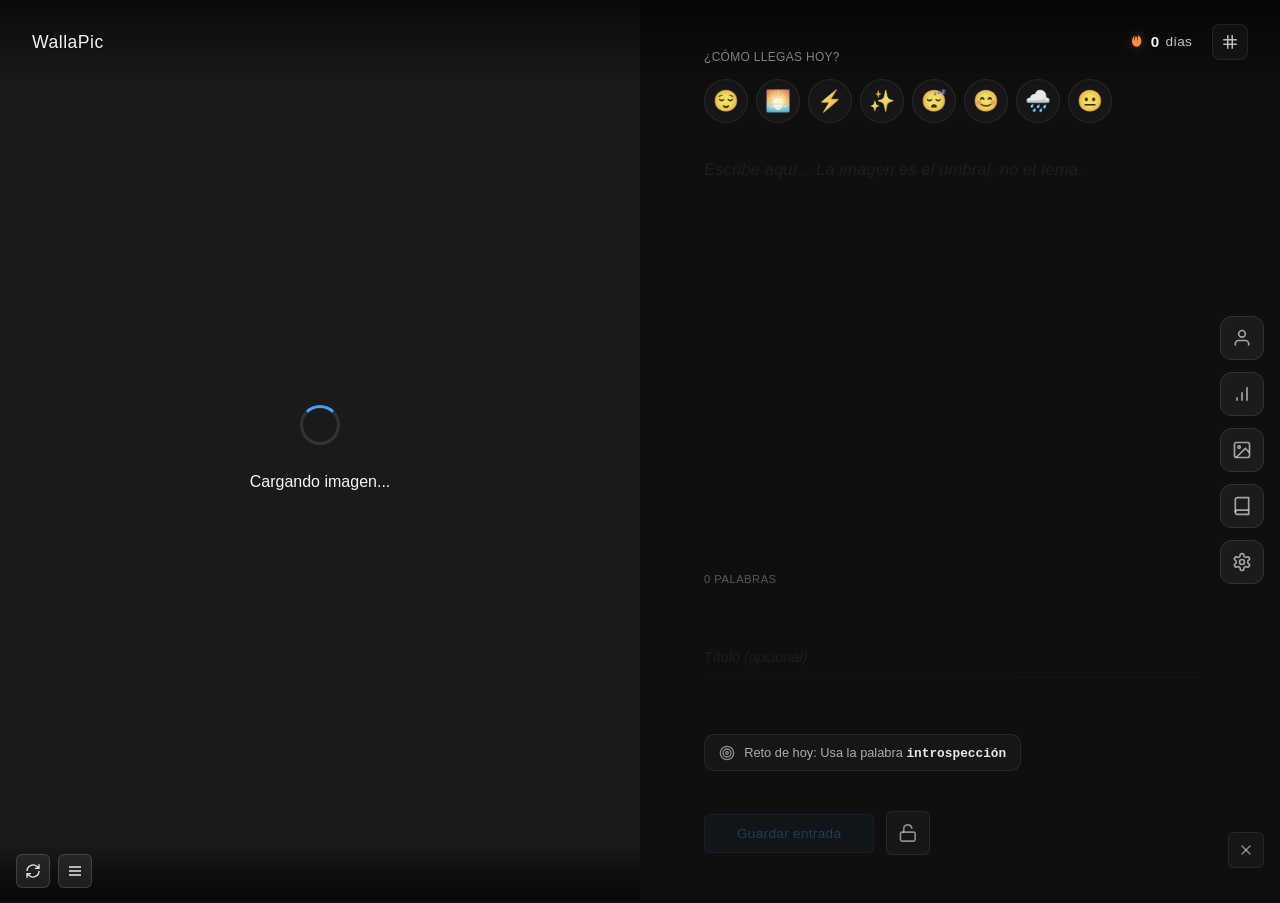
==== index.html @ a039eab6 "Initial commit: WallaPic - Journaling app with daily word challenges" ====
<!DOCTYPE html>
<html lang="es">
<head>
    <meta charset="UTF-8">
    <meta name="viewport" content="width=device-width, initial-scale=1.0">
    <title>WallaPic - Escribe a través de la imagen</title>
    <link rel="stylesheet" href="styles.css">
</head>
<body>
    <div id="app">
        <!-- Header con logo y controles -->
        <header class="header">
            <h1 class="logo">WallaPic</h1>
            <div class="header-controls">
                <div id="streakDisplay" class="streak-display" title="Racha de días consecutivos">
                    <svg class="streak-icon" width="16" height="16" viewBox="0 0 24 24" fill="currentColor" stroke="none">
                        <path d="M13.5 2C13.5 2 15 4.5 15 7C15 8.5 14 9.5 13 10C13.5 9.5 14 8.5 14 7.5C14 6 13 4.5 12 3C11 4.5 10 6 10 7.5C10 8.5 10.5 9.5 11 10C10 9.5 9 8.5 9 7C9 4.5 10.5 2 10.5 2C8 4 6 7 6 11C6 15.5 9 19 13 19C17 19 20 15.5 20 11C20 7 18 4 15.5 2C15.5 2 15 3 15 4.5C15 6 14.5 7 13.5 7.5C14 7 14.5 6 14.5 4.5C14.5 3 13.5 2 13.5 2Z"/>
                    </svg>
                    <span id="streakCount" class="streak-count">0</span>
                    <span class="streak-label">días</span>
                </div>
                <button id="historyBtn" class="btn-secondary" title="Ver historial">
                    <svg width="20" height="20" viewBox="0 0 24 24" fill="none" stroke="currentColor" stroke-width="2">
                        <path d="M3 9h18M3 15h18M9 3v18M15 3v18"/>
                    </svg>
                </button>
            </div>
        </header>

        <!-- Contenedor principal -->
        <main class="main-container">
            <!-- Sección de imagen -->
            <section class="image-section" id="imageSection">
                <div class="image-container">
                    <div class="image-wrapper">
                        <img id="mainImage" src="" alt="Imagen del día" class="main-image">
                        <button id="pinBtn" class="pin-btn" title="Marcar imagen">
                            <svg width="18" height="18" viewBox="0 0 24 24" fill="none" stroke="currentColor" stroke-width="2" stroke-linecap="round" stroke-linejoin="round">
                                <path d="M12 17v5"></path>
                                <path d="M9 10.76a2 2 0 0 1-1.11 1.79l-1.78.9A2 2 0 0 0 5 15.24V16a1 1 0 0 0 1 1h12a1 1 0 0 0 1-1v-.76a2 2 0 0 0-1.11-1.79l-1.78-.9A2 2 0 0 1 15 10.76V7a1 1 0 0 1 1-1 2 2 0 0 0 0-4H8a2 2 0 0 0 0 4 1 1 0 0 1 1 1z"></path>
                            </svg>
                        </button>
                        <button id="downloadBtn" class="download-btn" title="Descargar imagen">
                            <svg width="16" height="16" viewBox="0 0 24 24" fill="none" stroke="currentColor" stroke-width="2">
                                <path d="M21 15v4a2 2 0 0 1-2 2H5a2 2 0 0 1-2-2v-4"></path>
                                <polyline points="7 10 12 15 17 10"></polyline>
                                <line x1="12" y1="15" x2="12" y2="3"></line>
                            </svg>
                        </button>
                    </div>
                    
                    <div class="image-loader" id="imageLoader">
                        <div class="spinner"></div>
                        <p>Cargando imagen...</p>
                    </div>
                    
                    <!-- Cinta de imágenes marcadas -->
                    <div class="pinned-ribbon" id="pinnedRibbon"></div>
                    
                    <div class="image-credit" id="imageCredit">
                        <div class="image-controls">
                            <button id="changeImageBtn" class="change-image-btn" title="Cambiar imagen">
                                <svg width="16" height="16" viewBox="0 0 24 24" fill="none" stroke="currentColor" stroke-width="2">
                                    <path d="M21 2v6h-6M3 12a9 9 0 0 1 15-6.7L21 8M3 22v-6h6M21 12a9 9 0 0 1-15 6.7L3 16"/>
                                </svg>
                            </button>
                            <button id="categoryBtn" class="category-btn" title="Categorías">
                                <svg width="16" height="16" viewBox="0 0 24 24" fill="none" stroke="currentColor" stroke-width="2">
                                    <path d="M3 12h18M3 6h18M3 18h18"/>
                                </svg>
                            </button>
                        </div>
                        <div class="image-credit-text"></div>
                    </div>
                </div>
            </section>

            <!-- Sección de escritura -->
            <section class="writing-section">
                <!-- Panel lateral derecho -->
                <aside class="sidebar-right">
                    <button class="sidebar-btn" id="profileBtn" title="Perfil">
                        <svg width="20" height="20" viewBox="0 0 24 24" fill="none" stroke="currentColor" stroke-width="2">
                            <path d="M20 21v-2a4 4 0 0 0-4-4H8a4 4 0 0 0-4 4v2"></path>
                            <circle cx="12" cy="7" r="4"></circle>
                        </svg>
                    </button>
                    <button class="sidebar-btn" id="statsBtn" title="Estadísticas">
                        <svg width="20" height="20" viewBox="0 0 24 24" fill="none" stroke="currentColor" stroke-width="2">
                            <line x1="12" y1="20" x2="12" y2="10"></line>
                            <line x1="18" y1="20" x2="18" y2="4"></line>
                            <line x1="6" y1="20" x2="6" y2="16"></line>
                        </svg>
                    </button>
                    <button class="sidebar-btn" id="imageBankBtn" title="Mi banco de imágenes">
                        <svg width="20" height="20" viewBox="0 0 24 24" fill="none" stroke="currentColor" stroke-width="2">
                            <rect x="3" y="3" width="18" height="18" rx="2" ry="2"></rect>
                            <circle cx="8.5" cy="8.5" r="1.5"></circle>
                            <polyline points="21 15 16 10 5 21"></polyline>
                        </svg>
                    </button>
                    <button class="sidebar-btn" id="dictionaryBtn" title="Diccionario">
                        <svg width="20" height="20" viewBox="0 0 24 24" fill="none" stroke="currentColor" stroke-width="2">
                            <path d="M4 19.5A2.5 2.5 0 0 1 6.5 17H20"></path>
                            <path d="M6.5 2H20v20H6.5A2.5 2.5 0 0 1 4 19.5v-15A2.5 2.5 0 0 1 6.5 2z"></path>
                        </svg>
                    </button>
                    <button class="sidebar-btn" id="settingsBtn" title="Configuración">
                        <svg width="20" height="20" viewBox="0 0 24 24" fill="none" stroke="currentColor" stroke-width="2" stroke-linecap="round" stroke-linejoin="round">
                            <path d="M12.22 2h-.44a2 2 0 0 0-2 2v.18a2 2 0 0 1-1 1.73l-.43.25a2 2 0 0 1-2 0l-.15-.08a2 2 0 0 0-2.73.73l-.22.38a2 2 0 0 0 .73 2.73l.15.1a2 2 0 0 1 1 1.72v.51a2 2 0 0 1-1 1.74l-.15.09a2 2 0 0 0-.73 2.73l.22.38a2 2 0 0 0 2.73.73l.15-.08a2 2 0 0 1 2 0l.43.25a2 2 0 0 1 1 1.73V20a2 2 0 0 0 2 2h.44a2 2 0 0 0 2-2v-.18a2 2 0 0 1 1-1.73l.43-.25a2 2 0 0 1 2 0l.15.08a2 2 0 0 0 2.73-.73l.22-.39a2 2 0 0 0-.73-2.73l-.15-.08a2 2 0 0 1-1-1.74v-.5a2 2 0 0 1 1-1.74l.15-.09a2 2 0 0 0 .73-2.73l-.22-.38a2 2 0 0 0-2.73-.73l-.15.08a2 2 0 0 1-2 0l-.43-.25a2 2 0 0 1-1-1.73V4a2 2 0 0 0-2-2z"></path>
                            <circle cx="12" cy="12" r="3"></circle>
                        </svg>
                    </button>
                </aside>

                <!-- Selector de mood -->
                <div class="mood-selector" id="moodSelector">
                    <p class="mood-label">¿Cómo llegas hoy?</p>
                    <div class="mood-options">
                        <button class="mood-btn" data-mood="tranquilo" title="Tranquilo">
                            <span class="mood-icon">😌</span>
                        </button>
                        <button class="mood-btn" data-mood="nostalgico" title="Nostálgico">
                            <span class="mood-icon">🌅</span>
                        </button>
                        <button class="mood-btn" data-mood="inquieto" title="Inquieto">
                            <span class="mood-icon">⚡</span>
                        </button>
                        <button class="mood-btn" data-mood="inspirado" title="Inspirado">
                            <span class="mood-icon">✨</span>
                        </button>
                        <button class="mood-btn" data-mood="cansado" title="Cansado">
                            <span class="mood-icon">😴</span>
                        </button>
                        <button class="mood-btn" data-mood="alegre" title="Alegre">
                            <span class="mood-icon">😊</span>
                        </button>
                        <button class="mood-btn" data-mood="melancolico" title="Melancólico">
                            <span class="mood-icon">🌧️</span>
                        </button>
                        <button class="mood-btn" data-mood="neutro" title="Neutro">
                            <span class="mood-icon">😐</span>
                        </button>
                    </div>
                </div>

                <!-- Área de texto -->
                <div class="text-area-container">
                    <textarea 
                        id="writingArea" 
                        class="writing-area" 
                        placeholder="Escribe aquí... La imagen es el umbral, no el tema."
                        disabled
                    ></textarea>
                    <div class="writing-stats">
                        <span id="wordCount">0 palabras</span>
                    </div>
                </div>

                <!-- Campo de título -->
                <div class="title-container">
                    <input 
                        type="text" 
                        id="titleInput" 
                        class="title-input" 
                        placeholder="Título (opcional)"
                        disabled
                    />
                </div>

                <!-- Reto del día -->
                <div class="word-challenge-container">
                    <button class="word-challenge" id="wordChallenge">
                        <svg class="challenge-icon" width="20" height="20" viewBox="0 0 24 24" fill="none" stroke="currentColor" stroke-width="2">
                            <circle cx="12" cy="12" r="10"></circle>
                            <circle cx="12" cy="12" r="6"></circle>
                            <circle cx="12" cy="12" r="2"></circle>
                        </svg>
                        <span class="challenge-text">
                            Reto de hoy: Usa la palabra <span id="wordText" class="challenge-word">---</span>
                        </span>
                    </button>
                </div>

                <!-- Botones de acción -->
                <div class="action-buttons">
                    <div class="action-buttons-left">
                        <button id="saveBtn" class="btn-primary" disabled>
                            Guardar entrada
                        </button>
                        <button id="autoSaveBtn" class="btn-autosave" title="Bloquear borrador">
                            <svg id="lockIcon" width="20" height="20" viewBox="0 0 24 24" fill="none" stroke="currentColor" stroke-width="2" stroke-linecap="round" stroke-linejoin="round">
                                <rect x="3" y="11" width="18" height="11" rx="2" ry="2"></rect>
                                <path d="M7 11V7a5 5 0 0 1 9.9-1"></path>
                            </svg>
                        </button>
                    </div>
                </div>
            </section>
        </main>

        <!-- Botón de limpiar (posicionado junto a sidebar) -->
        <button id="clearBtn" class="btn-clear" title="Limpiar y empezar de cero">
            <svg width="20" height="20" viewBox="0 0 24 24" fill="none" stroke="currentColor" stroke-width="2" stroke-linecap="round" stroke-linejoin="round">
                <line x1="18" y1="6" x2="6" y2="18"></line>
                <line x1="6" y1="6" x2="18" y2="18"></line>
            </svg>
        </button>

        <!-- Modal de historial -->
        <div id="historyModal" class="modal">
            <div class="modal-content">
                <div class="modal-header">
                    <h2>Tu archivo personal</h2>
                    <button id="closeHistoryBtn" class="btn-close">&times;</button>
                </div>
                <div class="modal-body" id="historyList">
                    <!-- El contenido se genera dinámicamente -->
                </div>
            </div>
        </div>

        <!-- Modal de entrada guardada -->
        <div id="entryModal" class="modal">
            <div class="modal-content">
                <div class="modal-header">
                    <button id="closeEntryBtn" class="btn-close">&times;</button>
                </div>
                <div class="modal-body" id="entryDetails">
                    <!-- El contenido se genera dinámicamente -->
                </div>
            </div>
        </div>

        <!-- Modal de categorías -->
        <div id="categoryModal" class="modal">
            <div class="modal-content category-modal">
                <div class="modal-header">
                    <h2>Categorías</h2>
                    <button id="closeCategoryBtn" class="btn-close">&times;</button>
                </div>
                <div class="modal-body">
                    <div class="category-grid" id="categoryGrid">
                        <!-- Se genera dinámicamente -->
                    </div>
                </div>
            </div>
        </div>

        <!-- Modal de definición de palabra -->
        <div id="wordModal" class="modal">
            <div class="modal-content word-modal">
                <div class="modal-header">
                    <h2 id="wordModalTitle">Palabra</h2>
                    <button id="closeWordBtn" class="btn-close">&times;</button>
                </div>
                <div class="modal-body" id="wordModalBody">
                    <!-- Se genera dinámicamente -->
                </div>
            </div>
        </div>

        <!-- Modal de diccionario (palabras aprendidas) -->
        <div id="dictionaryModal" class="modal">
            <div class="modal-content dictionary-modal">
                <div class="modal-header">
                    <h2>Mi Diccionario</h2>
                    <button id="closeDictionaryBtn" class="btn-close">&times;</button>
                </div>
                <div class="modal-body">
                    <div id="dictionaryContent">
                        <!-- Se genera dinámicamente -->
                    </div>
                </div>
            </div>
        </div>
    </div>

    <!-- Confetti canvas -->
    <canvas id="confettiCanvas" style="position: fixed; top: 0; left: 0; width: 100%; height: 100%; pointer-events: none; z-index: 9999;"></canvas>

    <script src="dictionary.js"></script>
    <script src="app.js"></script>
</body>
</html>
---- styles.css ----
/* Reset y variables */
* {
    margin: 0;
    padding: 0;
    box-sizing: border-box;
}

:root {
    /* Colores principales */
    --bg-primary: #0f0f0f;
    --bg-secondary: #1a1a1a;
    --bg-tertiary: #252525;
    --text-primary: #f5f5f5;
    --text-secondary: #a0a0a0;
    --accent: #4a9eff;
    --accent-hover: #6bb0ff;
    --border: #333;
    
    /* Moods */
    --mood-tranquilo: #6ed3cf;
    --mood-nostalgico: #f4a261;
    --mood-inquieto: #e63946;
    --mood-inspirado: #ffd23f;
    --mood-cansado: #9381ff;
    --mood-alegre: #06ffa5;
    --mood-melancolico: #4a90e2;
    --mood-neutro: #888;
    
    /* Espaciado */
    --spacing-xs: 0.5rem;
    --spacing-sm: 1rem;
    --spacing-md: 1.5rem;
    --spacing-lg: 2rem;
    --spacing-xl: 3rem;
    
    /* Tipografía */
    --font-main: -apple-system, BlinkMacSystemFont, 'Segoe UI', Roboto, Oxygen, Ubuntu, Cantarell, sans-serif;
    --font-mono: 'Courier New', monospace;
}

body {
    font-family: var(--font-main);
    background-color: var(--bg-primary);
    color: var(--text-primary);
    line-height: 1.6;
    overflow-x: hidden;
}

/* Header */
.header {
    position: absolute;
    top: 0;
    left: 0;
    right: 0;
    display: flex;
    justify-content: space-between;
    align-items: center;
    padding: 1.5rem 2rem;
    background: linear-gradient(to bottom, rgba(0,0,0,0.6), transparent);
    z-index: 100;
    pointer-events: none;
}

.header * {
    pointer-events: auto;
}

.logo {
    font-size: 1.1rem;
    font-weight: 500;
    letter-spacing: 0.5px;
    color: rgba(255,255,255,0.95);
    text-shadow: 0 1px 3px rgba(0,0,0,0.3);
}

.header-controls {
    display: flex;
    gap: 1.25rem;
    align-items: center;
}

/* Display de racha */
.streak-display {
    display: flex;
    align-items: center;
    gap: 0.4rem;
    padding: 0;
    background: transparent;
    border: none;
    cursor: pointer;
    transition: all 0.2s cubic-bezier(0.4, 0, 0.2, 1);
}

.streak-display:hover {
    transform: translateY(-1px);
    opacity: 0.8;
}

.streak-icon {
    width: 16px;
    height: 16px;
    color: #ff8c42;
    filter: drop-shadow(0 0 4px rgba(255, 140, 66, 0.3));
    flex-shrink: 0;
}

.streak-count {
    font-size: 0.95rem;
    font-weight: 600;
    color: rgba(255, 255, 255, 0.95);
    letter-spacing: 0px;
    line-height: 1;
}

.streak-label {
    font-size: 0.85rem;
    font-weight: 400;
    color: rgba(255, 255, 255, 0.75);
    letter-spacing: 0.2px;
}

.streak-display.milestone {
    animation: streakPulse 0.6s ease-out;
}

@keyframes streakPulse {
    0%, 100% {
        transform: scale(1);
    }
    50% {
        transform: scale(1.1);
    }
}

/* Contenedor principal */
.main-container {
    display: flex;
    height: 100vh;
    overflow: hidden;
}

/* Sección de imagen */
.image-section {
    position: fixed;
    top: 0;
    left: 0;
    width: 50vw;
    height: 100vh;
    background-color: var(--bg-secondary);
    display: flex;
    align-items: center;
    justify-content: center;
    overflow: hidden;
    z-index: 1;
}

.image-container {
    position: relative;
    width: 100%;
    height: 100%;
    padding: 2rem;
    display: flex;
    align-items: center;
    justify-content: center;
}

.main-image {
    max-width: 100%;
    max-height: 100%;
    object-fit: contain;
    display: block;
    border-radius: 8px;
    box-shadow: 
        0 10px 40px rgba(0,0,0,0.4),
        0 2px 8px rgba(0,0,0,0.2);
    transition: transform 0.3s ease;
    position: relative;
}

.image-wrapper {
    position: relative;
    display: inline-block;
    max-width: 100%;
    max-height: 100%;
}

.image-loader {
    position: absolute;
    top: 0;
    left: 0;
    width: 100%;
    height: 100%;
    display: flex;
    flex-direction: column;
    align-items: center;
    justify-content: center;
    background-color: var(--bg-secondary);
    gap: var(--spacing-md);
}

.image-loader.hidden {
    display: none;
}

.spinner {
    width: 40px;
    height: 40px;
    border: 3px solid var(--border);
    border-top-color: var(--accent);
    border-radius: 50%;
    animation: spin 1s linear infinite;
}

@keyframes spin {
    to { transform: rotate(360deg); }
}

.image-credit {
    position: absolute;
    bottom: 0;
    left: 0;
    right: 0;
    padding: 0.75rem 1rem;
    background: linear-gradient(to top, rgba(0,0,0,0.75) 0%, rgba(0,0,0,0.4) 50%, transparent 100%);
    font-size: 0.65rem;
    color: rgba(255,255,255,0.5);
    display: flex;
    justify-content: space-between;
    align-items: center;
    gap: 1rem;
}

.image-controls {
    display: flex;
    gap: 0.5rem;
    align-items: center;
}

.image-credit-text {
    flex: 1;
    text-align: center;
    line-height: 1.4;
}

.image-credit a {
    color: rgba(255,255,255,0.7);
    text-decoration: none;
}

.image-credit a:hover {
    color: rgba(255,255,255,0.9);
    text-decoration: underline;
}

.change-image-btn,
.category-btn {
    background-color: rgba(255,255,255,0.08);
    border: 1px solid rgba(255,255,255,0.15);
    border-radius: 6px;
    padding: 0.5rem;
    width: 34px;
    height: 34px;
    color: rgba(255,255,255,0.9);
    cursor: pointer;
    transition: all 0.2s;
    backdrop-filter: blur(10px);
    display: flex;
    align-items: center;
    justify-content: center;
}

.change-image-btn:hover,
.category-btn:hover {
    background-color: rgba(255,255,255,0.15);
    border-color: rgba(255,255,255,0.3);
    transform: translateY(-1px);
}

.change-image-btn svg,
.category-btn svg {
    width: 16px;
    height: 16px;
}

/* Botón de descarga en la imagen */
.download-btn {
    position: absolute;
    bottom: 0.75rem;
    right: 0.75rem;
    background: rgba(0,0,0,0.5);
    backdrop-filter: blur(10px);
    border: 1px solid rgba(255,255,255,0.2);
    border-radius: 6px;
    padding: 0.4rem;
    color: rgba(255,255,255,0.9);
    cursor: pointer;
    transition: all 0.2s;
    display: flex;
    align-items: center;
    justify-content: center;
    z-index: 20;
}

.download-btn:hover {
    background: rgba(0,0,0,0.7);
    border-color: rgba(255,255,255,0.4);
    transform: scale(1.05);
}

.download-btn svg {
    width: 16px;
    height: 16px;
}

/* Botón de pin en la imagen */
.pin-btn {
    position: absolute;
    top: 1rem;
    right: 1rem;
    background: white;
    border: none;
    border-radius: 50%;
    width: 40px;
    height: 40px;
    color: #111;
    cursor: pointer;
    transition: all 0.2s cubic-bezier(0.4, 0, 0.2, 1);
    display: flex;
    align-items: center;
    justify-content: center;
    z-index: 20;
    opacity: 0;
    box-shadow: 0 2px 8px rgba(0,0,0,0.15);
}

.image-wrapper:hover .pin-btn {
    opacity: 1;
}

.pin-btn:hover {
    transform: scale(1.05);
    box-shadow: 0 4px 12px rgba(0,0,0,0.2);
}

.pin-btn.pinned {
    opacity: 1;
    background: #e60023;
    color: white;
}

.pin-btn svg {
    width: 18px;
    height: 18px;
    transition: all 0.2s;
}

.pin-btn.pinned svg {
    fill: white;
}

/* Botón de descarga en la imagen */
.download-btn {
    position: absolute;
    bottom: 1rem;
    right: 1rem;
    background: white !important;
    border: none;
    border-radius: 50%;
    width: 40px;
    height: 40px;
    color: #111;
    cursor: pointer;
    transition: opacity 0.2s cubic-bezier(0.4, 0, 0.2, 1);
    display: flex;
    align-items: center;
    justify-content: center;
    z-index: 20;
    opacity: 0;
    box-shadow: 0 2px 8px rgba(0,0,0,0.15);
}

.image-wrapper:hover .download-btn {
    opacity: 1;
}

.download-btn:active {
    transform: scale(0.95);
}

.download-btn svg {
    width: 16px;
    height: 16px;
    stroke: #111 !important;
}

.download-btn:hover svg {
    stroke: #111 !important;
}

/* Cinta de imágenes marcadas */
.pinned-ribbon {
    position: absolute;
    bottom: 5rem;
    left: 2rem;
    display: flex;
    gap: 0.6rem;
    z-index: 10;
    max-width: calc(100% - 2rem);
}

.pinned-ribbon:empty {
    display: none;
}

.pinned-thumbnail {
    position: relative;
    width: 80px;
    height: 55px;
    flex-shrink: 0;
    border-radius: 6px;
    overflow: hidden;
    cursor: pointer;
    border: 2px solid rgba(255,255,255,0.5);
    transition: all 0.2s cubic-bezier(0.4, 0, 0.2, 1);
    background-color: rgba(0,0,0,0.3);
    box-shadow: 0 4px 12px rgba(0,0,0,0.3);
}

.pinned-thumbnail:hover {
    border-color: rgba(255,255,255,0.8);
    transform: translateY(-4px);
    box-shadow: 0 6px 16px rgba(0,0,0,0.4);
}

.pinned-thumbnail.active {
    border-color: #ffd700;
    box-shadow: 0 4px 16px rgba(255,215,0,0.4);
}

.pinned-thumbnail img {
    width: 100%;
    height: 100%;
    object-fit: cover;
}

.pinned-thumbnail-remove {
    position: absolute;
    top: 3px;
    right: 3px;
    background-color: rgba(0,0,0,0.7);
    backdrop-filter: blur(10px);
    border: none;
    border-radius: 50%;
    width: 18px;
    height: 18px;
    display: flex;
    align-items: center;
    justify-content: center;
    cursor: pointer;
    font-size: 0.75rem;
    font-weight: 300;
    color: white;
    transition: all 0.2s cubic-bezier(0.4, 0, 0.2, 1);
    line-height: 1;
    opacity: 0;
}

.pinned-thumbnail:hover .pinned-thumbnail-remove {
    opacity: 1;
}

.pinned-thumbnail-remove:hover {
    background-color: #e60023;
    transform: scale(1.1);
}

/* Sección de escritura */
.writing-section {
    position: absolute;
    left: 50vw;
    width: 50vw;
    padding: 3rem 5rem 3rem 4rem;
    overflow-y: auto;
    display: flex;
    flex-direction: column;
    gap: 2rem;
    min-height: 100vh;
    background-color: var(--bg-primary);
    z-index: 2;
}

/* Sidebar derecho */
.sidebar-right {
    position: fixed;
    right: 1rem;
    top: 50%;
    transform: translateY(-50%);
    display: flex;
    flex-direction: column;
    gap: 0.75rem;
    z-index: 200;
}

.sidebar-btn {
    background-color: rgba(255,255,255,0.05);
    border: 1px solid rgba(255,255,255,0.1);
    border-radius: 12px;
    width: 44px;
    height: 44px;
    display: flex;
    align-items: center;
    justify-content: center;
    cursor: pointer;
    transition: all 0.2s cubic-bezier(0.4, 0, 0.2, 1);
    color: rgba(255,255,255,0.6);
}

.sidebar-btn:hover {
    background-color: rgba(255,255,255,0.1);
    border-color: rgba(255,255,255,0.2);
    color: rgba(255,255,255,0.9);
    transform: translateX(-4px);
}

.sidebar-btn.active {
    background-color: var(--accent);
    border-color: var(--accent);
    color: white;
}

.sidebar-btn svg {
    width: 20px;
    height: 20px;
}

/* Selector de mood */
.mood-selector {
    background-color: transparent;
    border: none;
    padding: 0;
}

.mood-label {
    font-size: 0.75rem;
    color: var(--text-secondary);
    margin-bottom: 0.75rem;
    font-weight: 400;
    letter-spacing: 0.3px;
    text-transform: uppercase;
}

.mood-options {
    display: flex;
    gap: 0.5rem;
    flex-wrap: wrap;
}

.mood-btn {
    background-color: rgba(255,255,255,0.03);
    border: 1px solid rgba(255,255,255,0.08);
    border-radius: 50%;
    width: 44px;
    height: 44px;
    cursor: pointer;
    transition: all 0.2s cubic-bezier(0.4, 0, 0.2, 1);
    font-size: 1.3rem;
    display: flex;
    align-items: center;
    justify-content: center;
    position: relative;
}

.mood-btn::before {
    content: '';
    position: absolute;
    inset: -2px;
    border-radius: 50%;
    padding: 2px;
    background: linear-gradient(135deg, var(--accent), transparent);
    -webkit-mask: linear-gradient(#fff 0 0) content-box, linear-gradient(#fff 0 0);
    -webkit-mask-composite: xor;
    mask-composite: exclude;
    opacity: 0;
    transition: opacity 0.2s;
}

.mood-btn:hover {
    background-color: rgba(255,255,255,0.05);
    transform: scale(1.05);
    border-color: rgba(255,255,255,0.12);
}

.mood-btn.selected {
    background-color: rgba(74, 158, 255, 0.12);
    border-color: var(--accent);
    transform: scale(1.05);
}

.mood-btn.selected::before {
    opacity: 1;
}

.mood-icon {
    display: block;
    line-height: 1;
    filter: grayscale(0.3);
}

.mood-btn.selected .mood-icon {
    filter: grayscale(0);
}

/* Reto del día */
.word-challenge-container {
    margin-bottom: 0.5rem;
    margin-top: 0.75rem;
}

.word-challenge {
    display: inline-flex;
    align-items: center;
    gap: 0.6rem;
    padding: 0.6rem 0.85rem;
    background: rgba(255, 255, 255, 0.03);
    border: 1px solid rgba(255, 255, 255, 0.08);
    border-radius: 10px;
    cursor: pointer;
    transition: background 0.2s, border-color 0.2s;
}

.word-challenge.used {
    background: rgba(6, 255, 165, 0.08);
    border-color: rgba(6, 255, 165, 0.2);
}

.challenge-icon {
    width: 16px;
    height: 16px;
    color: rgba(255, 255, 255, 0.5);
    flex-shrink: 0;
}

.word-challenge.used .challenge-icon {
    color: #06ffa5;
}

.challenge-text {
    font-size: 0.8rem;
    color: rgba(255, 255, 255, 0.65);
    font-weight: 400;
    white-space: nowrap;
}

.challenge-word {
    font-weight: 600;
    color: rgba(255, 255, 255, 0.9);
    font-family: var(--font-mono);
}

.word-modal {
    max-width: 500px;
}

.word-modal .modal-body {
    padding: var(--spacing-lg);
}

.word-definition {
    margin-bottom: var(--spacing-md);
}

.word-definition h4 {
    font-size: 0.85rem;
    color: var(--text-secondary);
    text-transform: uppercase;
    letter-spacing: 0.5px;
    margin-bottom: 0.5rem;
    font-weight: 500;
}

.word-definition p {
    font-size: 1rem;
    color: var(--text-primary);
    line-height: 1.6;
}

/* Modal de diccionario */
.dictionary-modal {
    max-width: 700px;
}

#dictionaryContent {
    min-height: 200px;
}

.dictionary-empty {
    text-align: center;
    padding: var(--spacing-xl);
    color: var(--text-secondary);
}

.dictionary-empty p {
    margin-bottom: 1rem;
}

.dictionary-grid {
    display: grid;
    grid-template-columns: repeat(auto-fill, minmax(200px, 1fr));
    gap: 0.75rem;
}

.dictionary-word-card {
    background: rgba(255, 255, 255, 0.03);
    border: 1px solid rgba(255, 255, 255, 0.08);
    border-radius: 8px;
    padding: 1rem;
    cursor: pointer;
    transition: all 0.2s cubic-bezier(0.4, 0, 0.2, 1);
}

.dictionary-word-card:hover {
    background: rgba(255, 255, 255, 0.06);
    border-color: rgba(255, 255, 255, 0.15);
    transform: translateY(-2px);
}

.dictionary-word-title {
    font-size: 1.1rem;
    font-weight: 600;
    color: var(--text-primary);
    margin-bottom: 0.5rem;
    font-family: var(--font-mono);
}

.dictionary-word-date {
    font-size: 0.75rem;
    color: var(--text-secondary);
    text-transform: uppercase;
    letter-spacing: 0.3px;
}

.dictionary-word-preview {
    font-size: 0.85rem;
    color: rgba(255, 255, 255, 0.6);
    line-height: 1.4;
    margin-top: 0.5rem;
    display: -webkit-box;
    -webkit-line-clamp: 2;
    -webkit-box-orient: vertical;
    overflow: hidden;
}

/* Área de texto */
.text-area-container {
    flex: 1;
    display: flex;
    flex-direction: column;
    gap: 0.5rem;
    min-height: 400px;
}

.writing-area {
    flex: 1;
    width: 100%;
    min-height: 400px;
    padding: 0;
    background-color: transparent;
    border: none;
    color: var(--text-primary);
    font-size: 1.05rem;
    line-height: 1.75;
    resize: none;
    font-family: var(--font-main);
}

/* Scrollbar moderno y minimalista */
.writing-area::-webkit-scrollbar {
    width: 8px;
}

.writing-area::-webkit-scrollbar-track {
    background: transparent;
}

.writing-area::-webkit-scrollbar-thumb {
    background: rgba(255, 255, 255, 0.1);
    border-radius: 4px;
    transition: background 0.2s;
}

.writing-area::-webkit-scrollbar-thumb:hover {
    background: rgba(255, 255, 255, 0.2);
}

/* Firefox */
.writing-area {
    scrollbar-width: thin;
    scrollbar-color: rgba(255, 255, 255, 0.1) transparent;
}

.writing-area::placeholder {
    color: rgba(255,255,255,0.2);
    font-style: italic;
}

.writing-area:focus {
    outline: none;
}

.writing-area:disabled {
    opacity: 0.3;
    cursor: not-allowed;
}

.writing-stats {
    display: flex;
    justify-content: flex-start;
    font-size: 0.7rem;
    color: rgba(255,255,255,0.3);
    padding: 0.5rem 0;
    letter-spacing: 0.5px;
    text-transform: uppercase;
}

/* Campo de título */
.title-container {
    margin-bottom: 0.75rem;
    margin-top: 0.5rem;
}

.title-input {
    width: 100%;
    padding: 0.75rem 0;
    background-color: transparent;
    border: none;
    border-bottom: 1px solid rgba(255,255,255,0.08);
    color: var(--text-primary);
    font-size: 0.9rem;
    font-family: var(--font-main);
    transition: border-color 0.2s;
}

.title-input::placeholder {
    color: rgba(255,255,255,0.2);
    font-style: italic;
}

.title-input:focus {
    outline: none;
    border-bottom-color: rgba(255,255,255,0.2);
}

.title-input:disabled {
    opacity: 0.3;
    cursor: not-allowed;
}

/* Botones */
.action-buttons {
    display: flex;
    gap: 0.75rem;
    margin-top: 0;
    justify-content: space-between;
    align-items: center;
}

.action-buttons-left {
    display: flex;
    gap: 0.75rem;
    align-items: center;
}

.btn-primary,
.btn-secondary {
    border: none;
    border-radius: 6px;
    font-size: 0.85rem;
    font-weight: 500;
    cursor: pointer;
    transition: all 0.2s cubic-bezier(0.4, 0, 0.2, 1);
    font-family: var(--font-main);
    letter-spacing: 0.3px;
}

.btn-primary {
    background-color: rgba(74, 158, 255, 0.15);
    color: var(--accent);
    padding: 0.7rem 2rem;
    border: 1px solid rgba(74, 158, 255, 0.3);
    width: auto;
}

.btn-primary:hover:not(:disabled) {
    background-color: rgba(74, 158, 255, 0.25);
    border-color: var(--accent);
    transform: translateY(-1px);
}

.btn-primary:disabled {
    opacity: 0.3;
    cursor: not-allowed;
}

.btn-autosave {
    background-color: rgba(255,255,255,0.03);
    border: 1px solid rgba(255,255,255,0.08);
    border-radius: 6px;
    padding: 0.7rem;
    width: 44px;
    height: 44px;
    display: flex;
    align-items: center;
    justify-content: center;
    cursor: pointer;
    transition: all 0.2s cubic-bezier(0.4, 0, 0.2, 1);
    color: rgba(255,255,255,0.5);
}

.btn-autosave:hover {
    background-color: rgba(255,255,255,0.06);
    border-color: rgba(255,255,255,0.15);
    transform: translateY(-1px);
}

.btn-autosave.active {
    background-color: rgba(6, 255, 165, 0.15);
    border-color: rgba(6, 255, 165, 0.3);
    color: #06ffa5;
}

.btn-autosave svg {
    width: 20px;
    height: 20px;
}

.btn-clear {
    position: fixed;
    bottom: 2rem;
    right: 1rem;
    background-color: rgba(255,255,255,0.03);
    border: 1px solid rgba(255,255,255,0.08);
    border-radius: 6px;
    padding: 0.5rem;
    width: 36px;
    height: 36px;
    display: flex;
    align-items: center;
    justify-content: center;
    cursor: pointer;
    transition: all 0.2s cubic-bezier(0.4, 0, 0.2, 1);
    color: rgba(255,255,255,0.5);
    z-index: 200;
}

.btn-clear:hover {
    background-color: rgba(255, 100, 100, 0.15);
    border-color: rgba(255, 100, 100, 0.3);
    color: #ff6464;
    transform: translateY(-1px);
}

.btn-clear svg {
    width: 16px;
    height: 16px;
}

.btn-secondary {
    background-color: rgba(255,255,255,0.03);
    color: rgba(255,255,255,0.9);
    border: 1px solid rgba(255,255,255,0.08);
    padding: 0.5rem;
    width: 36px;
    height: 36px;
    display: flex;
    align-items: center;
    justify-content: center;
    border-radius: 8px;
}

.btn-secondary:hover {
    background-color: rgba(255,255,255,0.08);
    border-color: rgba(255,255,255,0.15);
    transform: translateY(-1px);
}

.btn-secondary svg {
    opacity: 0.8;
}

/* Modal */
.modal {
    display: none;
    position: fixed;
    top: 0;
    left: 0;
    width: 100%;
    height: 100%;
    background-color: rgba(0, 0, 0, 0.8);
    z-index: 1000;
    overflow-y: auto;
}

.modal.active {
    display: flex;
    align-items: center;
    justify-content: center;
    padding: var(--spacing-lg);
}

.modal-content {
    background-color: var(--bg-secondary);
    border-radius: 12px;
    max-width: 900px;
    width: 100%;
    max-height: 90vh;
    display: flex;
    flex-direction: column;
    border: 1px solid var(--border);
}

.category-modal {
    max-width: 600px;
}

.modal-header {
    padding: var(--spacing-lg);
    border-bottom: 1px solid var(--border);
    display: flex;
    justify-content: space-between;
    align-items: center;
}

.category-modal .modal-header {
    padding: 1rem 1.5rem;
}

.modal-header h2 {
    font-size: 1.5rem;
    font-weight: 600;
}

.category-modal .modal-header h2 {
    font-size: 1.1rem;
    font-weight: 500;
}

.btn-close {
    background: none;
    border: none;
    color: var(--text-primary);
    font-size: 2rem;
    cursor: pointer;
    padding: 0;
    width: 40px;
    height: 40px;
    display: flex;
    align-items: center;
    justify-content: center;
    border-radius: 8px;
    transition: background-color 0.2s;
}

.btn-close:hover {
    background-color: var(--bg-tertiary);
}

.modal-body {
    padding: var(--spacing-lg);
    overflow-y: auto;
}

/* Historial */
.history-empty {
    text-align: center;
    color: var(--text-secondary);
    padding: var(--spacing-xl);
}

.history-grid {
    display: grid;
    gap: var(--spacing-md);
}

.history-item {
    background-color: var(--bg-tertiary);
    border: 1px solid var(--border);
    border-radius: 8px;
    padding: var(--spacing-md);
    cursor: pointer;
    transition: all 0.2s;
    display: grid;
    grid-template-columns: 120px 1fr;
    gap: var(--spacing-md);
}

.history-item:hover {
    background-color: var(--bg-primary);
    transform: translateX(4px);
}

.history-item-image {
    width: 120px;
    height: 80px;
    object-fit: cover;
    border-radius: 6px;
}

.history-item-content {
    display: flex;
    flex-direction: column;
    gap: var(--spacing-xs);
}

.history-item-date {
    font-size: 0.85rem;
    color: var(--text-secondary);
    display: flex;
    align-items: center;
    gap: var(--spacing-sm);
}

.history-item-mood {
    font-size: 1.2rem;
}

.history-item-title {
    font-size: 0.95rem;
    font-weight: 600;
    color: var(--text-primary);
    margin: 0.25rem 0;
}

.history-item-text {
    color: var(--text-primary);
    line-height: 1.6;
    overflow: hidden;
    display: -webkit-box;
    -webkit-line-clamp: 2;
    -webkit-box-orient: vertical;
}

.history-item-stats {
    font-size: 0.8rem;
    color: var(--text-secondary);
}

/* Vista de entrada completa */
.entry-view {
    display: flex;
    flex-direction: column;
    gap: var(--spacing-lg);
}

.entry-image {
    width: 100%;
    max-height: 400px;
    object-fit: cover;
    border-radius: 8px;
}

.entry-meta {
    display: flex;
    justify-content: space-between;
    align-items: center;
    padding-bottom: var(--spacing-md);
    border-bottom: 1px solid var(--border);
}

.entry-date {
    font-size: 0.9rem;
    color: var(--text-secondary);
}

.entry-mood-display {
    display: flex;
    align-items: center;
    gap: var(--spacing-sm);
    font-size: 1.5rem;
}

.entry-title {
    font-size: 1.5rem;
    font-weight: 600;
    color: var(--text-primary);
    margin: 0 0 var(--spacing-md) 0;
    line-height: 1.3;
}

.entry-text {
    line-height: 1.8;
    color: var(--text-primary);
    white-space: pre-wrap;
}

.entry-stats {
    display: flex;
    gap: var(--spacing-lg);
    font-size: 0.85rem;
    color: var(--text-secondary);
    padding-top: var(--spacing-md);
    border-top: 1px solid var(--border);
}

.entry-actions {
    display: flex;
    gap: var(--spacing-sm);
    padding-top: var(--spacing-md);
}

.btn-danger {
    background-color: #e63946;
    color: white;
    padding: var(--spacing-sm) var(--spacing-md);
    border: none;
    border-radius: 8px;
    cursor: pointer;
    font-size: 0.9rem;
    transition: all 0.2s;
}

.btn-danger:hover {
    background-color: #d62828;
}

/* Responsive - Mobile */
@media (max-width: 768px) {
    .header {
        padding: 1rem 1.5rem;
    }
    
    .main-container {
        flex-direction: column;
        height: auto;
    }
    
    .image-section {
        position: relative;
        width: 100%;
        height: 45vh;
        left: 0;
    }
    
    .writing-section {
        position: relative;
        left: 0;
        width: 100%;
        min-height: 55vh;
        padding: 2rem 1.5rem;
    }
    
    .sidebar-right {
        right: 0.5rem;
        gap: 0.5rem;
    }
    
    .sidebar-btn {
        width: 40px;
        height: 40px;
    }
    
    .mood-options {
        justify-content: flex-start;
    }
    
    .mood-btn {
        width: 40px;
        height: 40px;
        font-size: 1.1rem;
    }
    
    .history-item {
        grid-template-columns: 80px 1fr;
    }
    
    .history-item-image {
        width: 80px;
        height: 60px;
    }
    
    .text-area-container {
        min-height: 300px;
    }
    
    .writing-area {
        min-height: 300px;
        font-size: 1rem;
    }
}

/* Animaciones */
@keyframes fadeIn {
    from {
        opacity: 0;
        transform: translateY(10px);
    }
    to {
        opacity: 1;
        transform: translateY(0);
    }
}

.writing-section {
    animation: fadeIn 0.4s ease-out;
}

/* Categorías */
.category-grid {
    display: grid;
    grid-template-columns: repeat(auto-fit, minmax(140px, 1fr));
    gap: 0.75rem;
}

.category-item {
    background-color: rgba(255,255,255,0.03);
    border: 1px solid rgba(255,255,255,0.08);
    border-radius: 8px;
    padding: 1rem 0.75rem;
    cursor: pointer;
    transition: all 0.2s cubic-bezier(0.4, 0, 0.2, 1);
    display: flex;
    flex-direction: column;
    align-items: center;
    gap: 0.5rem;
    text-align: center;
}

.category-item:hover {
    background-color: rgba(255,255,255,0.06);
    border-color: rgba(255,255,255,0.15);
    transform: translateY(-2px);
}

.category-item.selected {
    background-color: rgba(74, 158, 255, 0.12);
    border-color: var(--accent);
}

.category-icon {
    font-size: 1.8rem;
    line-height: 1;
}

.category-name {
    font-size: 0.8rem;
    font-weight: 500;
    color: var(--text-primary);
}

.category-item.selected .category-name {
    color: var(--accent);
}
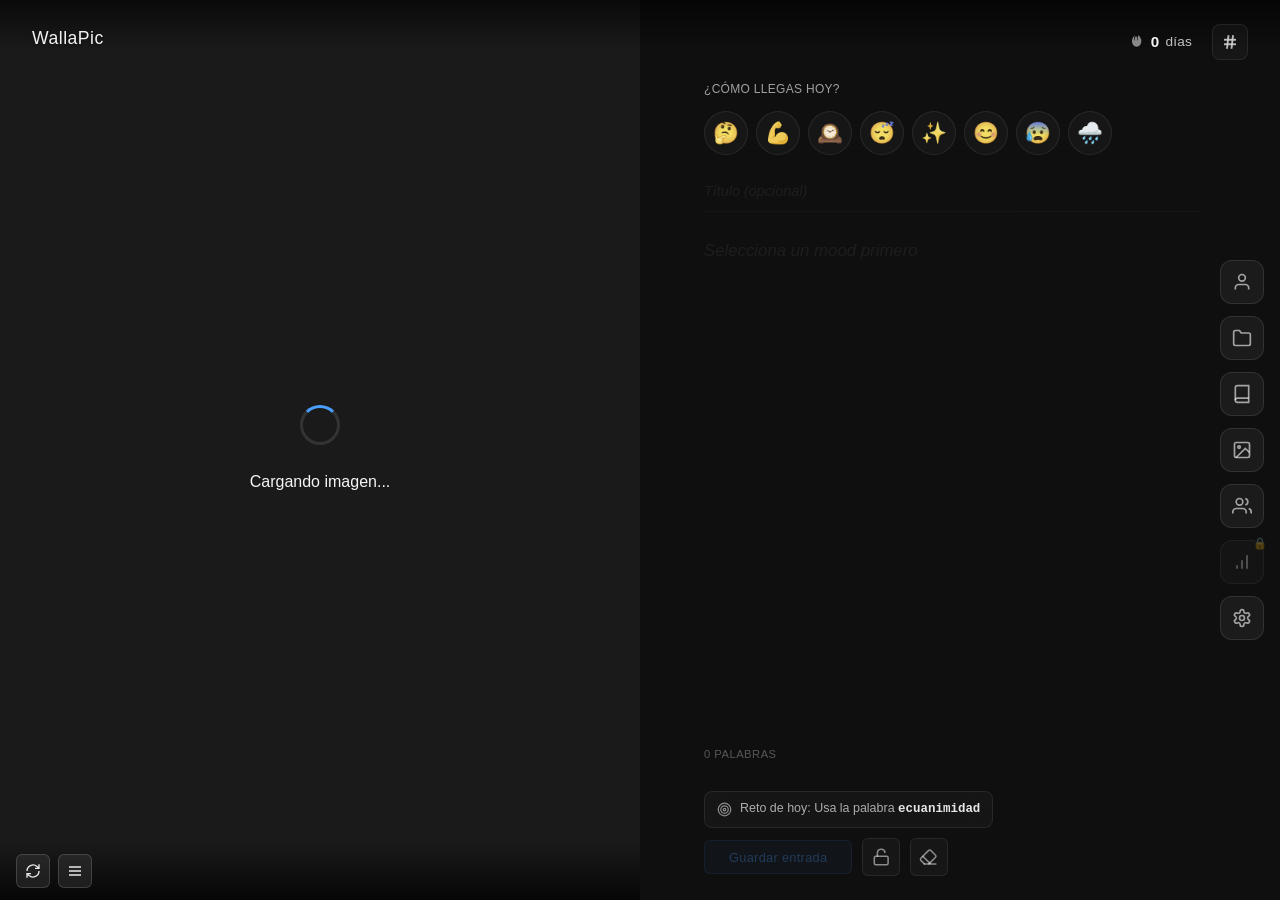
==== commit 387fabf6: "feat: Sistema completo con insignias, rachas, círculos y Supabase - Añadido sistema de insignias con" ====
--- a/index.html
+++ b/index.html
@@ -5,6 +5,7 @@
     <meta name="viewport" content="width=device-width, initial-scale=1.0">
     <title>WallaPic - Escribe a través de la imagen</title>
     <link rel="stylesheet" href="styles.css">
+    <link rel="stylesheet" href="circles-styles.css">
 </head>
 <body>
     <div id="app">
@@ -19,9 +20,12 @@
                     <span id="streakCount" class="streak-count">0</span>
                     <span class="streak-label">días</span>
                 </div>
-                <button id="historyBtn" class="btn-secondary" title="Ver historial">
-                    <svg width="20" height="20" viewBox="0 0 24 24" fill="none" stroke="currentColor" stroke-width="2">
-                        <path d="M3 9h18M3 15h18M9 3v18M15 3v18"/>
+                <button id="historyBtn" class="btn-secondary" title="Feed Público">
+                    <svg width="20" height="20" viewBox="0 0 24 24" fill="none" stroke="currentColor" stroke-width="2.5">
+                        <line x1="4" y1="9" x2="20" y2="9"></line>
+                        <line x1="4" y1="15" x2="20" y2="15"></line>
+                        <line x1="10" y1="3" x2="8" y2="21"></line>
+                        <line x1="16" y1="3" x2="14" y2="21"></line>
                     </svg>
                 </button>
             </div>
@@ -85,6 +89,32 @@
                             <circle cx="12" cy="7" r="4"></circle>
                         </svg>
                     </button>
+                    <button class="sidebar-btn" id="archiveBtn" title="Mi Archivo">
+                        <svg width="20" height="20" viewBox="0 0 24 24" fill="none" stroke="currentColor" stroke-width="2">
+                            <path d="M22 19a2 2 0 0 1-2 2H4a2 2 0 0 1-2-2V5a2 2 0 0 1 2-2h5l2 3h9a2 2 0 0 1 2 2z"></path>
+                        </svg>
+                    </button>
+                    <button class="sidebar-btn" id="dictionaryBtn" title="Diccionario">
+                        <svg width="20" height="20" viewBox="0 0 24 24" fill="none" stroke="currentColor" stroke-width="2">
+                            <path d="M4 19.5A2.5 2.5 0 0 1 6.5 17H20"></path>
+                            <path d="M6.5 2H20v20H6.5A2.5 2.5 0 0 1 4 19.5v-15A2.5 2.5 0 0 1 6.5 2z"></path>
+                        </svg>
+                    </button>
+                    <button class="sidebar-btn" id="imageBankBtn" title="Mi Banco de Imágenes">
+                        <svg width="20" height="20" viewBox="0 0 24 24" fill="none" stroke="currentColor" stroke-width="2">
+                            <rect x="3" y="3" width="18" height="18" rx="2" ry="2"></rect>
+                            <circle cx="8.5" cy="8.5" r="1.5"></circle>
+                            <polyline points="21 15 16 10 5 21"></polyline>
+                        </svg>
+                    </button>
+                    <button class="sidebar-btn" id="circlesBtn" title="Círculos Sociales">
+                        <svg width="20" height="20" viewBox="0 0 24 24" fill="none" stroke="currentColor" stroke-width="2">
+                            <path d="M17 21v-2a4 4 0 0 0-4-4H5a4 4 0 0 0-4 4v2"></path>
+                            <circle cx="9" cy="7" r="4"></circle>
+                            <path d="M23 21v-2a4 4 0 0 0-3-3.87"></path>
+                            <path d="M16 3.13a4 4 0 0 1 0 7.75"></path>
+                        </svg>
+                    </button>
                     <button class="sidebar-btn" id="statsBtn" title="Estadísticas">
                         <svg width="20" height="20" viewBox="0 0 24 24" fill="none" stroke="currentColor" stroke-width="2">
                             <line x1="12" y1="20" x2="12" y2="10"></line>
@@ -92,19 +122,6 @@
                             <line x1="6" y1="20" x2="6" y2="16"></line>
                         </svg>
                     </button>
-                    <button class="sidebar-btn" id="imageBankBtn" title="Mi banco de imágenes">
-                        <svg width="20" height="20" viewBox="0 0 24 24" fill="none" stroke="currentColor" stroke-width="2">
-                            <rect x="3" y="3" width="18" height="18" rx="2" ry="2"></rect>
-                            <circle cx="8.5" cy="8.5" r="1.5"></circle>
-                            <polyline points="21 15 16 10 5 21"></polyline>
-                        </svg>
-                    </button>
-                    <button class="sidebar-btn" id="dictionaryBtn" title="Diccionario">
-                        <svg width="20" height="20" viewBox="0 0 24 24" fill="none" stroke="currentColor" stroke-width="2">
-                            <path d="M4 19.5A2.5 2.5 0 0 1 6.5 17H20"></path>
-                            <path d="M6.5 2H20v20H6.5A2.5 2.5 0 0 1 4 19.5v-15A2.5 2.5 0 0 1 6.5 2z"></path>
-                        </svg>
-                    </button>
                     <button class="sidebar-btn" id="settingsBtn" title="Configuración">
                         <svg width="20" height="20" viewBox="0 0 24 24" fill="none" stroke="currentColor" stroke-width="2" stroke-linecap="round" stroke-linejoin="round">
                             <path d="M12.22 2h-.44a2 2 0 0 0-2 2v.18a2 2 0 0 1-1 1.73l-.43.25a2 2 0 0 1-2 0l-.15-.08a2 2 0 0 0-2.73.73l-.22.38a2 2 0 0 0 .73 2.73l.15.1a2 2 0 0 1 1 1.72v.51a2 2 0 0 1-1 1.74l-.15.09a2 2 0 0 0-.73 2.73l.22.38a2 2 0 0 0 2.73.73l.15-.08a2 2 0 0 1 2 0l.43.25a2 2 0 0 1 1 1.73V20a2 2 0 0 0 2 2h.44a2 2 0 0 0 2-2v-.18a2 2 0 0 1 1-1.73l.43-.25a2 2 0 0 1 2 0l.15.08a2 2 0 0 0 2.73-.73l.22-.39a2 2 0 0 0-.73-2.73l-.15-.08a2 2 0 0 1-1-1.74v-.5a2 2 0 0 1 1-1.74l.15-.09a2 2 0 0 0 .73-2.73l-.22-.38a2 2 0 0 0-2.73-.73l-.15.08a2 2 0 0 1-2 0l-.43-.25a2 2 0 0 1-1-1.73V4a2 2 0 0 0-2-2z"></path>
@@ -117,43 +134,31 @@
                 <div class="mood-selector" id="moodSelector">
                     <p class="mood-label">¿Cómo llegas hoy?</p>
                     <div class="mood-options">
-                        <button class="mood-btn" data-mood="tranquilo" title="Tranquilo">
-                            <span class="mood-icon">😌</span>
+                        <button class="mood-btn" data-mood="reflexivo" title="Reflexivo">
+                            <span class="mood-icon">🤔</span>
+                        </button>
+                        <button class="mood-btn" data-mood="poderoso" title="Poderoso">
+                            <span class="mood-icon">💪</span>
                         </button>
                         <button class="mood-btn" data-mood="nostalgico" title="Nostálgico">
-                            <span class="mood-icon">🌅</span>
-                        </button>
-                        <button class="mood-btn" data-mood="inquieto" title="Inquieto">
-                            <span class="mood-icon">⚡</span>
+                            <span class="mood-icon">🕰️</span>
+                        </button>
+                        <button class="mood-btn" data-mood="cansado" title="Cansado">
+                            <span class="mood-icon">😴</span>
                         </button>
                         <button class="mood-btn" data-mood="inspirado" title="Inspirado">
                             <span class="mood-icon">✨</span>
                         </button>
-                        <button class="mood-btn" data-mood="cansado" title="Cansado">
-                            <span class="mood-icon">😴</span>
-                        </button>
                         <button class="mood-btn" data-mood="alegre" title="Alegre">
                             <span class="mood-icon">😊</span>
                         </button>
+                        <button class="mood-btn" data-mood="inquieto" title="Inquieto">
+                            <span class="mood-icon">😰</span>
+                        </button>
                         <button class="mood-btn" data-mood="melancolico" title="Melancólico">
                             <span class="mood-icon">🌧️</span>
                         </button>
-                        <button class="mood-btn" data-mood="neutro" title="Neutro">
-                            <span class="mood-icon">😐</span>
-                        </button>
-                    </div>
-                </div>
-
-                <!-- Área de texto -->
-                <div class="text-area-container">
-                    <textarea 
-                        id="writingArea" 
-                        class="writing-area" 
-                        placeholder="Escribe aquí... La imagen es el umbral, no el tema."
-                        disabled
-                    ></textarea>
-                    <div class="writing-stats">
-                        <span id="wordCount">0 palabras</span>
+                        </button>
                     </div>
                 </div>
 
@@ -168,18 +173,24 @@
                     />
                 </div>
 
+                <!-- Área de texto -->
+                <div class="text-area-container">
+                    <textarea 
+                        id="writingArea" 
+                        class="writing-area" 
+                        placeholder="Selecciona un mood primero"
+                        disabled
+                    ></textarea>
+                    <div class="writing-stats">
+                        <span id="wordCount">0 palabras</span>
+                    </div>
+                </div>
+
                 <!-- Reto del día -->
                 <div class="word-challenge-container">
-                    <button class="word-challenge" id="wordChallenge">
-                        <svg class="challenge-icon" width="20" height="20" viewBox="0 0 24 24" fill="none" stroke="currentColor" stroke-width="2">
-                            <circle cx="12" cy="12" r="10"></circle>
-                            <circle cx="12" cy="12" r="6"></circle>
-                            <circle cx="12" cy="12" r="2"></circle>
-                        </svg>
-                        <span class="challenge-text">
-                            Reto de hoy: Usa la palabra <span id="wordText" class="challenge-word">---</span>
-                        </span>
-                    </button>
+                    <div class="word-challenge" id="wordChallenge">
+                        <!-- El contenido se genera dinámicamente según la variación del día -->
+                    </div>
                 </div>
 
                 <!-- Botones de acción -->
@@ -194,27 +205,160 @@
                                 <path d="M7 11V7a5 5 0 0 1 9.9-1"></path>
                             </svg>
                         </button>
+                        <button id="clearBtn" class="btn-clear" title="Limpiar">
+                            <svg width="20" height="20" viewBox="0 0 24 24" fill="none" stroke="currentColor" stroke-width="2" stroke-linecap="round" stroke-linejoin="round">
+                                <path d="m7 21-4.3-4.3c-1-1-1-2.5 0-3.4l9.6-9.6c1-1 2.5-1 3.4 0l5.6 5.6c1 1 1 2.5 0 3.4L13 21"></path>
+                                <path d="M22 21H7"></path>
+                                <path d="m5 11 9 9"></path>
+                            </svg>
+                        </button>
                     </div>
                 </div>
             </section>
         </main>
 
-        <!-- Botón de limpiar (posicionado junto a sidebar) -->
-        <button id="clearBtn" class="btn-clear" title="Limpiar y empezar de cero">
-            <svg width="20" height="20" viewBox="0 0 24 24" fill="none" stroke="currentColor" stroke-width="2" stroke-linecap="round" stroke-linejoin="round">
-                <line x1="18" y1="6" x2="6" y2="18"></line>
-                <line x1="6" y1="6" x2="18" y2="18"></line>
-            </svg>
-        </button>
-
-        <!-- Modal de historial -->
+        <!-- Modal de historial (Feed Público) -->
         <div id="historyModal" class="modal">
             <div class="modal-content">
                 <div class="modal-header">
-                    <h2>Tu archivo personal</h2>
+                    <h2>Feed Público</h2>
                     <button id="closeHistoryBtn" class="btn-close">&times;</button>
                 </div>
                 <div class="modal-body" id="historyList">
+                    <!-- El contenido se genera dinámicamente -->
+                </div>
+            </div>
+        </div>
+
+        <!-- Modal de archivo personal -->
+        <div id="archiveModal" class="modal">
+            <div class="modal-content">
+                <div class="modal-header">
+                    <h2>Mi Archivo Personal</h2>
+                    <button id="closeArchiveBtn" class="btn-close">&times;</button>
+                </div>
+                
+                <!-- Tabs de archivo -->
+                <div class="archive-tabs">
+                    <button class="archive-tab active" data-tab="entries">Mis Entradas</button>
+                    <button class="archive-tab" data-tab="favorites" id="favoritesTab" style="display: none;">Favoritos</button>
+                    <button class="archive-tab" data-tab="archived" id="archivedTab" style="display: none;">Archivados</button>
+                    <button class="archive-tab" data-tab="collections">Colecciones</button>
+                </div>
+                
+                <!-- Controles de archivo -->
+                <div class="archive-controls">
+                    <!-- Buscador -->
+                    <div class="archive-search">
+                        <svg width="16" height="16" viewBox="0 0 24 24" fill="none" stroke="currentColor" stroke-width="2">
+                            <circle cx="11" cy="11" r="8"></circle>
+                            <path d="m21 21-4.35-4.35"></path>
+                        </svg>
+                        <input type="text" id="archiveSearchInput" placeholder="Buscar en tus entradas..." />
+                        <button id="clearSearchBtn" class="clear-search-btn" style="display: none;">
+                            <svg width="14" height="14" viewBox="0 0 24 24" fill="none" stroke="currentColor" stroke-width="2">
+                                <line x1="18" y1="6" x2="6" y2="18"></line>
+                                <line x1="6" y1="6" x2="18" y2="18"></line>
+                            </svg>
+                        </button>
+                    </div>
+                    
+                    <!-- Filtros -->
+                    <div class="archive-filters">
+                        <button class="archive-filter-btn" id="moodFilterBtn" title="Filtrar por mood">
+                            <svg width="16" height="16" viewBox="0 0 24 24" fill="none" stroke="currentColor" stroke-width="2">
+                                <circle cx="12" cy="12" r="10"></circle>
+                                <path d="M8 14s1.5 2 4 2 4-2 4-2"></path>
+                                <line x1="9" y1="9" x2="9.01" y2="9"></line>
+                                <line x1="15" y1="9" x2="15.01" y2="9"></line>
+                            </svg>
+                            <span id="moodFilterCount"></span>
+                        </button>
+                        
+                        <button class="archive-filter-btn" id="lengthFilterBtn" title="Ordenar por longitud">
+                            <svg width="16" height="16" viewBox="0 0 24 24" fill="none" stroke="currentColor" stroke-width="2">
+                                <line x1="21" y1="10" x2="3" y2="10"></line>
+                                <line x1="21" y1="6" x2="7" y2="6"></line>
+                                <line x1="21" y1="14" x2="3" y2="14"></line>
+                                <line x1="21" y1="18" x2="7" y2="18"></line>
+                            </svg>
+                            <span id="lengthFilterIcon" style="display: none; margin-left: 0.25rem;">
+                                <svg width="12" height="12" viewBox="0 0 24 24" fill="none" stroke="currentColor" stroke-width="2.5">
+                                    <path id="lengthArrowPath" d="M12 5v14M19 12l-7 7-7-7"></path>
+                                </svg>
+                            </span>
+                        </button>
+                        
+                        <button class="archive-filter-btn" id="sortBtn" title="Ordenar por fecha">
+                            <svg width="16" height="16" viewBox="0 0 24 24" fill="none" stroke="currentColor" stroke-width="2">
+                                <line x1="4" y1="6" x2="16" y2="6"></line>
+                                <line x1="4" y1="12" x2="16" y2="12"></line>
+                                <line x1="4" y1="18" x2="10" y2="18"></line>
+                                <polyline points="16 2 20 6 16 10"></polyline>
+                            </svg>
+                        </button>
+                        
+                        <div class="archive-view-switcher">
+                            <button class="view-btn active" data-view="list" title="Vista lista">
+                                <svg width="16" height="16" viewBox="0 0 24 24" fill="none" stroke="currentColor" stroke-width="2">
+                                    <line x1="8" y1="6" x2="21" y2="6"></line>
+                                    <line x1="8" y1="12" x2="21" y2="12"></line>
+                                    <line x1="8" y1="18" x2="21" y2="18"></line>
+                                    <line x1="3" y1="6" x2="3.01" y2="6"></line>
+                                    <line x1="3" y1="12" x2="3.01" y2="12"></line>
+                                    <line x1="3" y1="18" x2="3.01" y2="18"></line>
+                                </svg>
+                            </button>
+                            <button class="view-btn" data-view="grid" title="Vista grid">
+                                <svg width="16" height="16" viewBox="0 0 24 24" fill="none" stroke="currentColor" stroke-width="2">
+                                    <rect x="3" y="3" width="7" height="7"></rect>
+                                    <rect x="14" y="3" width="7" height="7"></rect>
+                                    <rect x="14" y="14" width="7" height="7"></rect>
+                                    <rect x="3" y="14" width="7" height="7"></rect>
+                                </svg>
+                            </button>
+                            <button class="view-btn" data-view="calendar" title="Vista calendario">
+                                <svg width="16" height="16" viewBox="0 0 24 24" fill="none" stroke="currentColor" stroke-width="2">
+                                    <rect x="3" y="4" width="18" height="18" rx="2" ry="2"></rect>
+                                    <line x1="16" y1="2" x2="16" y2="6"></line>
+                                    <line x1="8" y1="2" x2="8" y2="6"></line>
+                                    <line x1="3" y1="10" x2="21" y2="10"></line>
+                                </svg>
+                            </button>
+                            <button class="view-btn" data-view="heatmap" title="Heatmap">
+                                <svg width="16" height="16" viewBox="0 0 24 24" fill="none" stroke="currentColor" stroke-width="2">
+                                    <rect x="3" y="3" width="18" height="18" rx="2" ry="2"></rect>
+                                    <path d="M3 9h18M3 15h18M9 3v18M15 3v18"></path>
+                                </svg>
+                            </button>
+                        </div>
+                    </div>
+                </div>
+                
+                <!-- Filtro de moods (dropdown) -->
+                <div class="mood-filter-dropdown" id="moodFilterDropdown" style="display: none;">
+                    <div class="mood-filter-grid">
+                        <!-- Se genera dinámicamente con solo los moods usados -->
+                    </div>
+                </div>
+                
+                <!-- Menú de ordenamiento -->
+                <div class="sort-dropdown" id="sortDropdown" style="display: none;">
+                    <button class="sort-option active" data-sort="newest">
+                        <svg width="14" height="14" viewBox="0 0 24 24" fill="none" stroke="currentColor" stroke-width="2">
+                            <path d="M12 5v14M19 12l-7 7-7-7"></path>
+                        </svg>
+                        <span>Más recientes</span>
+                    </button>
+                    <button class="sort-option" data-sort="oldest">
+                        <svg width="14" height="14" viewBox="0 0 24 24" fill="none" stroke="currentColor" stroke-width="2">
+                            <path d="M12 19V5M5 12l7-7 7 7"></path>
+                        </svg>
+                        <span>Más antiguos</span>
+                    </button>
+                </div>
+                
+                <div class="modal-body" id="archiveList">
                     <!-- El contenido se genera dinámicamente -->
                 </div>
             </div>
@@ -260,6 +404,19 @@
             </div>
         </div>
 
+        <!-- Modal de confirmación minimalista -->
+<div id="confirmModal" class="modal">
+            <div class="modal-content confirm-modal">
+                <div class="confirm-modal-body">
+                    <p id="confirmMessage"></p>
+                    <div class="confirm-actions">
+                        <button id="confirmCancelBtn" class="confirm-btn confirm-btn-cancel">Cancelar</button>
+                        <button id="confirmOkBtn" class="confirm-btn confirm-btn-ok">Confirmar</button>
+                    </div>
+                </div>
+            </div>
+        </div>
+
         <!-- Modal de diccionario (palabras aprendidas) -->
         <div id="dictionaryModal" class="modal">
             <div class="modal-content dictionary-modal">
@@ -274,12 +431,126 @@
                 </div>
             </div>
         </div>
+
+        <!-- Modal de Login/Registro -->
+        <div id="authModal" class="modal">
+            <div class="modal-content auth-modal">
+                <div class="modal-header">
+                    <h2 id="authModalTitle">Iniciar Sesión</h2>
+                    <button id="closeAuthBtn" class="btn-close">&times;</button>
+                </div>
+                <div class="modal-body">
+                    <div id="authContent">
+                        <div id="authError" class="auth-error"></div>
+                        <div id="authSuccess" class="auth-success"></div>
+                        <form id="authForm" onsubmit="return false;">
+                            <div class="form-group">
+                                <label for="authUsername">Usuario</label>
+                                <input type="text" id="authUsername" class="form-input" placeholder="nombre_usuario" required autocomplete="username">
+                            </div>
+                            <div class="form-group">
+                                <label for="authPassword">Contraseña</label>
+                                <input type="password" id="authPassword" class="form-input" placeholder="••••••••" required autocomplete="current-password">
+                            </div>
+                            <div class="auth-buttons">
+                                <button type="button" id="loginBtn" class="btn-primary">Entrar</button>
+                                <button type="button" id="registerBtn" class="btn-secondary">Crear</button>
+                            </div>
+                        </form>
+                    </div>
+                </div>
+            </div>
+        </div>
+
+        <!-- Modal de Perfil -->
+        <div id="profileModal" class="modal">
+            <div class="modal-content profile-modal">
+                <div class="modal-header">
+                    <h2>Perfil</h2>
+                    <button id="closeProfileBtn" class="btn-close">&times;</button>
+                </div>
+                <div class="modal-body">
+                    <div id="profileContent">
+                        <!-- Se genera dinámicamente -->
+                    </div>
+                </div>
+            </div>
+        </div>
+
+        <!-- Modal de Detalle de Badge -->
+        <div id="badgeDetailModal" class="modal">
+            <div class="modal-content badge-detail-modal">
+                <div class="modal-body">
+                    <div id="badgeDetailContent">
+                        <!-- Se genera dinámicamente -->
+                    </div>
+                </div>
+            </div>
+        </div>
+
+        <!-- Modal de Confirmación de Limpieza -->
+        <div id="clearConfirmModal" class="modal">
+            <div class="modal-content clear-confirm-modal">
+                <div class="modal-header">
+                    <h2>¿Limpiar contenido?</h2>
+                    <button class="btn-close" onclick="closeClearConfirmModal()">&times;</button>
+                </div>
+                <div class="modal-body">
+                    <p style="color: rgba(255, 255, 255, 0.7); margin-bottom: 1.5rem; font-size: 0.9rem;">Selecciona qué deseas limpiar:</p>
+                    <div class="clear-options">
+                        <button class="clear-option-btn" onclick="confirmClear('text')">
+                            <svg width="20" height="20" viewBox="0 0 24 24" fill="none" stroke="currentColor" stroke-width="2">
+                                <path d="M4 7h16M10 11v6M14 11v6M5 7l1 12c0 1 1 2 2 2h8c1 0 2-1 2-2l1-12M9 7V4h6v3"/>
+                            </svg>
+                            <span>Solo texto</span>
+                        </button>
+                        <button class="clear-option-btn danger" onclick="confirmClear('all')">
+                            <svg width="20" height="20" viewBox="0 0 24 24" fill="none" stroke="currentColor" stroke-width="2">
+                                <path d="M3 6h18M8 6V4c0-1 1-2 2-2h4c1 0 2 1 2 2v2M19 6v14c0 1-1 2-2 2H7c-1 0-2-1-2-2V6"/>
+                            </svg>
+                            <span>Limpiar todo</span>
+                        </button>
+                    </div>
+                </div>
+            </div>
+        </div>
+
+        <!-- Modal de Estadísticas -->
+        <div id="statsModal" class="modal">
+            <div class="modal-content stats-modal">
+                <div class="modal-header">
+                    <h2>Estadísticas</h2>
+                    <button id="closeStatsBtn" class="btn-close">&times;</button>
+                </div>
+                <div class="modal-body">
+                    <div id="statsContent">
+                        <!-- Se genera dinámicamente -->
+                    </div>
+                </div>
+            </div>
+        </div>
     </div>
 
     <!-- Confetti canvas -->
     <canvas id="confettiCanvas" style="position: fixed; top: 0; left: 0; width: 100%; height: 100%; pointer-events: none; z-index: 9999;"></canvas>
 
+    <!-- Supabase (para sincronización en la nube - opcional) -->
+    <script src="https://cdn.jsdelivr.net/npm/@supabase/supabase-js@2"></script>
+    <script src="supabase-config.js"></script>
+    <script src="storage-manager.js"></script>
+    <script src="supabase-auth.js"></script>
+
+    <script src="streak-system.js"></script>
+    <script src="challenges-level2.js"></script>
+    <script src="challenges-level3.js"></script>
+    <script src="challenge-variations.js"></script>
+    <script src="stats-panel.js"></script>
     <script src="dictionary.js"></script>
+    <script src="badge-system.js"></script>
+    <script src="badges-ui.js"></script>
+    <script src="archive-manager.js"></script>
+    <script src="circles-manager.js"></script>
+    <script src="circles-ui.js"></script>
     <script src="app.js"></script>
 </body>
 </html>
--- a/styles.css
+++ b/styles.css
@@ -66,14 +66,23 @@
 }
 
 .logo {
+    position: fixed;
+    top: 1.5rem;
+    left: 2rem;
+    z-index: 200;
     font-size: 1.1rem;
     font-weight: 500;
     letter-spacing: 0.5px;
     color: rgba(255,255,255,0.95);
     text-shadow: 0 1px 3px rgba(0,0,0,0.3);
+    pointer-events: auto;
 }
 
 .header-controls {
+    position: fixed;
+    top: 1.5rem;
+    right: 2rem;
+    z-index: 200;
     display: flex;
     gap: 1.25rem;
     align-items: center;
@@ -479,11 +488,11 @@
     position: absolute;
     left: 50vw;
     width: 50vw;
-    padding: 3rem 5rem 3rem 4rem;
+    padding: 5rem 5rem 8rem 4rem;
     overflow-y: auto;
     display: flex;
     flex-direction: column;
-    gap: 2rem;
+    gap: 1rem;
     min-height: 100vh;
     background-color: var(--bg-primary);
     z-index: 2;
@@ -579,6 +588,7 @@
     background: linear-gradient(135deg, var(--accent), transparent);
     -webkit-mask: linear-gradient(#fff 0 0) content-box, linear-gradient(#fff 0 0);
     -webkit-mask-composite: xor;
+    mask: linear-gradient(#fff 0 0) content-box, linear-gradient(#fff 0 0);
     mask-composite: exclude;
     opacity: 0;
     transition: opacity 0.2s;
@@ -612,20 +622,25 @@
 
 /* Reto del día */
 .word-challenge-container {
-    margin-bottom: 0.5rem;
-    margin-top: 0.75rem;
+    position: fixed;
+    bottom: 4.5rem;
+    left: calc(50vw + 4rem);
+    z-index: 150;
+    margin-bottom: 0;
+    margin-top: 0;
 }
 
 .word-challenge {
     display: inline-flex;
     align-items: center;
-    gap: 0.6rem;
-    padding: 0.6rem 0.85rem;
+    gap: 0.5rem;
+    padding: 0.45rem 0.75rem;
     background: rgba(255, 255, 255, 0.03);
     border: 1px solid rgba(255, 255, 255, 0.08);
-    border-radius: 10px;
+    border-radius: 8px;
     cursor: pointer;
     transition: background 0.2s, border-color 0.2s;
+    backdrop-filter: blur(10px);
 }
 
 .word-challenge.used {
@@ -634,8 +649,8 @@
 }
 
 .challenge-icon {
-    width: 16px;
-    height: 16px;
+    width: 15px;
+    height: 15px;
     color: rgba(255, 255, 255, 0.5);
     flex-shrink: 0;
 }
@@ -645,7 +660,7 @@
 }
 
 .challenge-text {
-    font-size: 0.8rem;
+    font-size: 0.78rem;
     color: rgba(255, 255, 255, 0.65);
     font-weight: 400;
     white-space: nowrap;
@@ -657,36 +672,571 @@
     font-family: var(--font-mono);
 }
 
+/* Multi-element challenge mode styles */
+.word-challenge.multi-mode {
+    background: rgba(255, 165, 0, 0.08);
+    border-color: rgba(255, 165, 0, 0.2);
+}
+
+.word-challenge.multi-mode .challenge-icon {
+    color: #ffa500;
+}
+
+.word-challenge.multi-mode:hover {
+    background: rgba(255, 165, 0, 0.12);
+    border-color: rgba(255, 165, 0, 0.3);
+}
+
+/* Timer mode styles */
+.word-challenge.timer-mode {
+    background: rgba(255, 140, 66, 0.08);
+    border-color: rgba(255, 140, 66, 0.2);
+}
+
+.word-challenge.timer-mode .timer-icon {
+    color: #ff8c42;
+    animation: timerPulse 1.5s ease-in-out infinite;
+}
+
+@keyframes timerPulse {
+    0%, 100% {
+        opacity: 1;
+    }
+    50% {
+        opacity: 0.5;
+    }
+}
+
+.timer-toggle {
+    background: rgba(255, 255, 255, 0.08);
+    border: 1px solid rgba(255, 255, 255, 0.15);
+    border-radius: 6px;
+    padding: 0.4rem;
+    width: 28px;
+    height: 28px;
+    display: flex;
+    align-items: center;
+    justify-content: center;
+    cursor: pointer;
+    transition: all 0.2s;
+    color: rgba(255, 255, 255, 0.7);
+}
+
+.timer-toggle:hover {
+    background: rgba(255, 255, 255, 0.15);
+    color: rgba(255, 255, 255, 0.9);
+}
+
+/* Free mode styles */
+.word-challenge.free-mode {
+    background: rgba(106, 255, 180, 0.05);
+    border-color: rgba(106, 255, 180, 0.15);
+    cursor: default;
+}
+
+.word-challenge.free-mode .challenge-icon {
+    color: rgba(106, 255, 180, 0.5);
+}
+
 .word-modal {
-    max-width: 500px;
+    max-width: 380px !important;
+    width: 380px !important;
+}
+
+.word-modal .modal-header {
+    padding: 1rem 1.25rem;
+    border-bottom: 1px solid rgba(255, 255, 255, 0.08);
+}
+
+.word-modal .modal-header h2 {
+    font-size: 1.25rem;
+    font-weight: 600;
 }
 
 .word-modal .modal-body {
-    padding: var(--spacing-lg);
+    padding: 1.25rem;
+}
+
+/* Modal de confirmación minimalista */
+.confirm-modal {
+    max-width: 400px !important;
+    width: 90% !important;
+    background: rgba(20, 20, 20, 0.98);
+    backdrop-filter: blur(40px);
+    -webkit-backdrop-filter: blur(40px);
+    border: 1px solid rgba(255, 255, 255, 0.1);
+}
+
+.confirm-modal-body {
+    padding: 2rem;
+    display: flex;
+    flex-direction: column;
+    gap: 1.5rem;
+}
+
+.confirm-modal-body p {
+    font-size: 1rem;
+    line-height: 1.6;
+    color: rgba(255, 255, 255, 0.9);
+    text-align: center;
+    margin: 0;
+}
+
+.confirm-actions {
+    display: grid;
+    grid-template-columns: 1fr 1fr;
+    gap: 0.75rem;
+}
+
+.confirm-btn {
+    padding: 0.75rem 1rem;
+    font-size: 0.9rem;
+    border-radius: 8px;
+    font-weight: 500;
+    transition: all 0.2s;
+    cursor: pointer;
+    border: 1px solid;
+    font-family: -apple-system, BlinkMacSystemFont, 'Segoe UI', Roboto, sans-serif;
+    text-align: center;
+}
+
+.confirm-btn-cancel {
+    background: rgba(255, 255, 255, 0.05);
+    border-color: rgba(255, 255, 255, 0.1);
+    color: rgba(255, 255, 255, 0.8);
+}
+
+.confirm-btn-cancel:hover {
+    background: rgba(255, 255, 255, 0.08);
+    border-color: rgba(255, 255, 255, 0.15);
+}
+
+.confirm-btn-ok {
+    background: var(--accent);
+    border-color: var(--accent);
+    color: #000;
+    font-weight: 500;
+}
+
+.confirm-btn-ok:hover {
+    opacity: 0.9;
+}
+
+#confirmModal {
+    z-index: 1200;
+}
+
+.word-status-badge {
+    display: flex;
+    align-items: center;
+    justify-content: flex-start;
+    gap: 0.5rem;
+    padding: 0;
+    background: transparent;
+    border: none;
+    margin-bottom: 1.25rem;
+    font-size: 0.85rem;
+    font-weight: 500;
+}
+
+.word-status-badge.completed {
+    color: #06ffa5;
+}
+
+.word-status-badge.pending {
+    color: rgba(255, 255, 255, 0.5);
+}
+
+.word-status-badge svg {
+    flex-shrink: 0;
 }
 
 .word-definition {
-    margin-bottom: var(--spacing-md);
+    margin-bottom: 0;
 }
 
 .word-definition h4 {
+    font-size: 0.75rem;
+    color: var(--text-secondary);
+    text-transform: uppercase;
+    letter-spacing: 0.8px;
+    margin-bottom: 0.65rem;
+    font-weight: 600;
+}
+
+.word-definition p {
+    font-size: 0.95rem;
+    color: var(--text-primary);
+    line-height: 1.6;
+}
+
+/* Modal de diccionario */
+.dictionary-modal {
+    max-width: 700px;
+}
+
+.dictionary-modal .modal-header {
+    padding: 0.65rem 1.25rem !important;
+    border-bottom: 1px solid rgba(255, 255, 255, 0.06);
+}
+
+.dictionary-modal .modal-header h2 {
+    font-size: 0.9rem !important;
+    font-weight: 500 !important;
+    color: rgba(255, 255, 255, 0.85);
+    letter-spacing: 0.3px;
+}
+
+/* Pestañas del diccionario */
+.dictionary-tabs {
+    display: flex;
+    gap: 0.5rem;
+    margin-bottom: 0.75rem;
+    border-bottom: 1px solid rgba(255, 255, 255, 0.1);
+}
+
+.dictionary-tab {
+    padding: 0.25rem 1rem;
+    background: transparent;
+    border: none;
+    border-bottom: 2px solid transparent;
+    color: rgba(255, 255, 255, 0.5);
+    cursor: pointer;
+    transition: all 0.2s;
     font-size: 0.85rem;
+    font-weight: 500;
+    display: flex;
+    align-items: center;
+    gap: 0.5rem;
+    line-height: 1.2;
+}
+
+.dictionary-tab:hover {
+    color: rgba(255, 255, 255, 0.8);
+}
+
+.dictionary-tab.active {
+    color: var(--accent);
+    border-bottom-color: var(--accent);
+}
+
+.tab-count {
+    background: rgba(255, 255, 255, 0.1);
+    padding: 0.1rem 0.5rem;
+    border-radius: 12px;
+    font-size: 0.75rem;
+    font-weight: 600;
+}
+
+.dictionary-tab.active .tab-count {
+    background: rgba(74, 158, 255, 0.2);
+    color: var(--accent);
+}
+
+.dictionary-tab-content {
+    animation: fadeIn 0.3s ease;
+}
+
+@keyframes fadeIn {
+    from {
+        opacity: 0;
+        transform: translateY(10px);
+    }
+    to {
+        opacity: 1;
+        transform: translateY(0);
+    }
+}
+
+/* Modal de autenticación */
+.auth-modal {
+    max-width: 400px !important;
+    width: 400px !important;
+}
+
+.auth-modal .modal-content {
+    background-color: rgba(26, 26, 26, 0.95);
+    backdrop-filter: blur(20px);
+    max-width: 400px !important;
+    width: 400px !important;
+}
+
+.auth-modal .modal-header {
+    padding: 1rem 1.25rem 0.5rem;
+    border-bottom: none;
+}
+
+.auth-modal .modal-header h2 {
+    font-size: 1rem;
+    font-weight: 500;
+}
+
+.auth-modal .modal-body {
+    padding: 0.5rem 1.25rem 1.25rem;
+}
+
+.auth-modal .form-group {
+    margin-bottom: 0.85rem;
+}
+
+.auth-modal .form-group label {
+    display: block;
+    font-size: 0.7rem;
+    font-weight: 400;
+    color: rgba(255, 255, 255, 0.5);
+    margin-bottom: 0.35rem;
+    text-transform: uppercase;
+    letter-spacing: 0.5px;
+}
+
+.auth-modal .form-input {
+    width: 100%;
+    padding: 0.6rem 0.8rem;
+    background-color: rgba(255,255,255,0.05);
+    border: 1px solid rgba(255,255,255,0.1);
+    border-radius: 6px;
+    color: var(--text-primary);
+    font-size: 0.9rem;
+    font-family: var(--font-main);
+    transition: all 0.2s;
+    box-sizing: border-box;
+}
+
+.auth-modal .form-input:focus {
+    outline: none;
+    border-color: var(--accent);
+    background-color: rgba(255,255,255,0.08);
+}
+
+.auth-modal .form-input::placeholder {
+    color: rgba(255, 255, 255, 0.25);
+}
+
+.auth-modal .auth-buttons {
+    display: flex;
+    gap: 0.6rem;
+    margin-top: 1rem;
+}
+
+.auth-modal .auth-buttons .btn-primary,
+.auth-modal .auth-buttons .btn-secondary {
+    flex: 1;
+    padding: 0.6rem 1rem;
+    font-size: 0.85rem;
+}
+
+.auth-modal .auth-error {
+    background-color: rgba(230, 57, 70, 0.15);
+    border: 1px solid rgba(230, 57, 70, 0.3);
+    color: #ff6b6b;
+    padding: 0.5rem 0.75rem;
+    border-radius: 6px;
+    font-size: 0.8rem;
+    margin-bottom: 0.85rem;
+    display: none;
+}
+
+.auth-modal .auth-error.show {
+    display: block;
+}
+
+.auth-modal .auth-success {
+    background-color: rgba(6, 255, 165, 0.15);
+    border: 1px solid rgba(6, 255, 165, 0.3);
+    color: #06ffa5;
+    padding: 0.5rem 0.75rem;
+    border-radius: 6px;
+    font-size: 0.8rem;
+    margin-bottom: 0.85rem;
+    display: none;
+}
+
+.auth-modal .auth-success.show {
+    display: block;
+}
+
+/* Toast notifications */
+.toast {
+    position: fixed;
+    bottom: 2rem;
+    left: 50%;
+    transform: translateX(-50%) translateY(100px);
+    background-color: rgba(26, 26, 26, 0.95);
+    backdrop-filter: blur(20px);
+    color: var(--text-primary);
+    padding: 0.75rem 1.25rem;
+    border-radius: 8px;
+    font-size: 0.9rem;
+    z-index: 10000;
+    opacity: 0;
+    transition: all 0.3s cubic-bezier(0.4, 0, 0.2, 1);
+    border: 1px solid rgba(255, 255, 255, 0.1);
+    box-shadow: 0 10px 40px rgba(0,0,0,0.5);
+}
+
+.toast.show {
+    opacity: 1;
+    transform: translateX(-50%) translateY(0);
+}
+
+.toast-success {
+    border-color: rgba(6, 255, 165, 0.3);
+    background-color: rgba(6, 255, 165, 0.1);
+    color: #06ffa5;
+}
+
+.toast-error {
+    border-color: rgba(230, 57, 70, 0.3);
+    background-color: rgba(230, 57, 70, 0.1);
+    color: #ff6b6b;
+}
+
+/* Modal de Perfil */
+.profile-modal {
+    max-width: 550px !important;
+}
+
+.profile-modal .modal-content {
+    background-color: rgba(26, 26, 26, 0.95);
+    backdrop-filter: blur(20px);
+}
+
+.profile-header {
+    display: flex;
+    flex-direction: column;
+    align-items: center;
+    gap: 1rem;
+    padding-bottom: 1.5rem;
+    border-bottom: 1px solid rgba(255, 255, 255, 0.1);
+}
+
+.profile-avatar-container {
+    position: relative;
+    width: 100px;
+    height: 100px;
+}
+
+.profile-avatar {
+    width: 100px;
+    height: 100px;
+    border-radius: 50%;
+    object-fit: cover;
+    background: linear-gradient(135deg, var(--accent), rgba(74, 158, 255, 0.3));
+    display: flex;
+    align-items: center;
+    justify-content: center;
+    font-size: 2.5rem;
+    color: white;
+    border: 3px solid rgba(255, 255, 255, 0.1);
+}
+
+.profile-avatar-upload {
+    position: absolute;
+    bottom: 0;
+    right: 0;
+    background-color: var(--accent);
+    border: 2px solid var(--bg-secondary);
+    border-radius: 50%;
+    width: 32px;
+    height: 32px;
+    display: flex;
+    align-items: center;
+    justify-content: center;
+    cursor: pointer;
+    transition: all 0.2s;
+}
+
+.profile-avatar-upload:hover {
+    transform: scale(1.1);
+    background-color: var(--accent-hover);
+}
+
+.profile-avatar-upload input {
+    display: none;
+}
+
+.profile-username {
+    font-size: 1.3rem;
+    font-weight: 600;
+    color: var(--text-primary);
+    display: flex;
+    align-items: center;
+    gap: 0.5rem;
+}
+
+.profile-badge {
+    font-size: 1.2rem;
+    filter: drop-shadow(0 0 8px currentColor);
+    animation: badgePulse 2s ease-in-out infinite;
+}
+
+@keyframes badgePulse {
+    0%, 100% {
+        transform: scale(1);
+    }
+    50% {
+        transform: scale(1.1);
+    }
+}
+
+.profile-bio {
+    width: 100%;
+    padding: 0.75rem;
+    background-color: rgba(255, 255, 255, 0.05);
+    border: 1px solid rgba(255, 255, 255, 0.1);
+    border-radius: 8px;
+    color: var(--text-primary);
+    font-size: 0.9rem;
+    line-height: 1.5;
+    resize: vertical;
+    min-height: 80px;
+    font-family: var(--font-main);
+}
+
+.profile-bio:focus {
+    outline: none;
+    border-color: var(--accent);
+    background-color: rgba(255, 255, 255, 0.08);
+}
+
+.profile-bio::placeholder {
+    color: rgba(255, 255, 255, 0.3);
+}
+
+.profile-stats {
+    display: grid;
+    grid-template-columns: repeat(3, 1fr);
+    gap: 1rem;
+    padding: 1.5rem 0;
+    border-bottom: 1px solid rgba(255, 255, 255, 0.1);
+}
+
+.profile-stat {
+    text-align: center;
+}
+
+.profile-stat-value {
+    font-size: 1.5rem;
+    font-weight: 600;
+    color: var(--accent);
+}
+
+.profile-stat-label {
+    font-size: 0.8rem;
     color: var(--text-secondary);
     text-transform: uppercase;
     letter-spacing: 0.5px;
-    margin-bottom: 0.5rem;
-    font-weight: 500;
-}
-
-.word-definition p {
-    font-size: 1rem;
-    color: var(--text-primary);
-    line-height: 1.6;
-}
-
-/* Modal de diccionario */
-.dictionary-modal {
-    max-width: 700px;
+    margin-top: 0.25rem;
+}
+
+.profile-actions {
+    display: flex;
+    gap: 0.75rem;
+    margin-top: 1.5rem;
+}
+
+.profile-actions button {
+    flex: 1;
 }
 
 #dictionaryContent {
@@ -714,14 +1264,13 @@
     border: 1px solid rgba(255, 255, 255, 0.08);
     border-radius: 8px;
     padding: 1rem;
-    cursor: pointer;
+    cursor: default;
     transition: all 0.2s cubic-bezier(0.4, 0, 0.2, 1);
 }
 
 .dictionary-word-card:hover {
-    background: rgba(255, 255, 255, 0.06);
-    border-color: rgba(255, 255, 255, 0.15);
-    transform: translateY(-2px);
+    background: rgba(255, 255, 255, 0.05);
+    border-color: rgba(255, 255, 255, 0.12);
 }
 
 .dictionary-word-title {
@@ -746,6 +1295,7 @@
     margin-top: 0.5rem;
     display: -webkit-box;
     -webkit-line-clamp: 2;
+    line-clamp: 2;
     -webkit-box-orient: vertical;
     overflow: hidden;
 }
@@ -756,13 +1306,14 @@
     display: flex;
     flex-direction: column;
     gap: 0.5rem;
-    min-height: 400px;
+    min-height: 300px;
+    position: relative; /* Importante para el overlay */
 }
 
 .writing-area {
     flex: 1;
     width: 100%;
-    min-height: 400px;
+    min-height: 300px;
     padding: 0;
     background-color: transparent;
     border: none;
@@ -824,8 +1375,8 @@
 
 /* Campo de título */
 .title-container {
-    margin-bottom: 0.75rem;
-    margin-top: 0.5rem;
+    margin-bottom: 0.5rem;
+    margin-top: 0;
 }
 
 .title-input {
@@ -857,16 +1408,20 @@
 
 /* Botones */
 .action-buttons {
-    display: flex;
-    gap: 0.75rem;
+    position: fixed;
+    bottom: 1.5rem;
+    left: calc(50vw + 4rem);
+    z-index: 150;
+    display: flex;
+    gap: 0.6rem;
     margin-top: 0;
-    justify-content: space-between;
+    justify-content: flex-start;
     align-items: center;
 }
 
 .action-buttons-left {
     display: flex;
-    gap: 0.75rem;
+    gap: 0.6rem;
     align-items: center;
 }
 
@@ -885,9 +1440,10 @@
 .btn-primary {
     background-color: rgba(74, 158, 255, 0.15);
     color: var(--accent);
-    padding: 0.7rem 2rem;
+    padding: 0.55rem 1.5rem;
     border: 1px solid rgba(74, 158, 255, 0.3);
     width: auto;
+    font-size: 0.8rem;
 }
 
 .btn-primary:hover:not(:disabled) {
@@ -905,9 +1461,9 @@
     background-color: rgba(255,255,255,0.03);
     border: 1px solid rgba(255,255,255,0.08);
     border-radius: 6px;
-    padding: 0.7rem;
-    width: 44px;
-    height: 44px;
+    padding: 0.55rem;
+    width: 38px;
+    height: 38px;
     display: flex;
     align-items: center;
     justify-content: center;
@@ -934,22 +1490,18 @@
 }
 
 .btn-clear {
-    position: fixed;
-    bottom: 2rem;
-    right: 1rem;
     background-color: rgba(255,255,255,0.03);
     border: 1px solid rgba(255,255,255,0.08);
     border-radius: 6px;
-    padding: 0.5rem;
-    width: 36px;
-    height: 36px;
+    padding: 0.55rem;
+    width: 38px;
+    height: 38px;
     display: flex;
     align-items: center;
     justify-content: center;
     cursor: pointer;
     transition: all 0.2s cubic-bezier(0.4, 0, 0.2, 1);
     color: rgba(255,255,255,0.5);
-    z-index: 200;
 }
 
 .btn-clear:hover {
@@ -960,8 +1512,8 @@
 }
 
 .btn-clear svg {
-    width: 16px;
-    height: 16px;
+    width: 20px;
+    height: 20px;
 }
 
 .btn-secondary {
@@ -1000,6 +1552,16 @@
     overflow-y: auto;
 }
 
+/* Modal de archivo - z-index base */
+#archiveModal {
+    z-index: 1000;
+}
+
+/* Modal de entrada - z-index superior para superponerse */
+#entryModal {
+    z-index: 1100;
+}
+
 .modal.active {
     display: flex;
     align-items: center;
@@ -1117,6 +1679,33 @@
     display: flex;
     align-items: center;
     gap: var(--spacing-sm);
+    flex-wrap: wrap;
+}
+
+.public-badge {
+    display: inline-flex;
+    align-items: center;
+    padding: 0.2rem 0.5rem;
+    background-color: rgba(6, 255, 165, 0.15);
+    color: #06ffa5;
+    border: 1px solid rgba(6, 255, 165, 0.3);
+    border-radius: 4px;
+    font-size: 0.7rem;
+    font-weight: 600;
+    text-transform: uppercase;
+    letter-spacing: 0.5px;
+}
+
+.cloud-badge {
+    display: inline-flex;
+    align-items: center;
+    padding: 0.1rem 0.4rem;
+    background-color: rgba(74, 158, 255, 0.15);
+    color: var(--accent);
+    border: 1px solid rgba(74, 158, 255, 0.3);
+    border-radius: 4px;
+    font-size: 0.75rem;
+    margin-left: 0.25rem;
 }
 
 .history-item-mood {
@@ -1136,6 +1725,7 @@
     overflow: hidden;
     display: -webkit-box;
     -webkit-line-clamp: 2;
+    line-clamp: 2;
     -webkit-box-orient: vertical;
 }
 
@@ -1144,82 +1734,1679 @@
     color: var(--text-secondary);
 }
 
-/* Vista de entrada completa */
+/* Modal de Archivo Personal - Estilos únicos y específicos */
+#archiveModal .modal-content {
+    max-width: 900px;
+    background-color: #0f0f0f;
+    border: 1px solid rgba(255, 255, 255, 0.08);
+}
+
+#archiveModal .modal-header {
+    padding: 1rem 1.5rem;
+    border-bottom: 1px solid rgba(255, 255, 255, 0.06);
+    background: transparent;
+}
+
+#archiveModal .modal-header h2 {
+    font-size: 1rem;
+    font-weight: 500;
+    color: rgba(255, 255, 255, 0.85);
+    letter-spacing: 0.3px;
+}
+
+/* Tabs de archivo */
+.archive-tabs {
+    display: flex;
+    gap: 0;
+    padding: 0 1.5rem;
+    border-bottom: 1px solid rgba(255, 255, 255, 0.06);
+    background: rgba(0, 0, 0, 0.2);
+}
+
+.archive-tab {
+    padding: 0.75rem 1.5rem;
+    background: transparent;
+    border: none;
+    color: rgba(255, 255, 255, 0.5);
+    font-size: 0.85rem;
+    font-weight: 500;
+    cursor: pointer;
+    transition: all 0.2s;
+    border-bottom: 2px solid transparent;
+    position: relative;
+    bottom: -1px;
+}
+
+.archive-tab:hover {
+    color: rgba(255, 255, 255, 0.8);
+    background: rgba(255, 255, 255, 0.03);
+}
+
+.archive-tab.active {
+    color: var(--accent);
+    border-bottom-color: var(--accent);
+}
+
+/* Controles del archivo */
+.archive-controls {
+    padding: 1rem 1.5rem;
+    border-bottom: 1px solid rgba(255, 255, 255, 0.04);
+    display: flex;
+    flex-direction: column;
+    gap: 0.75rem;
+    background: rgba(0, 0, 0, 0.2);
+}
+
+/* Buscador */
+.archive-search {
+    display: flex;
+    align-items: center;
+    gap: 0.5rem;
+    background: rgba(255, 255, 255, 0.03);
+    border: 1px solid rgba(255, 255, 255, 0.08);
+    border-radius: 6px;
+    padding: 0.6rem 0.75rem;
+    transition: all 0.2s;
+}
+
+.archive-search:focus-within {
+    border-color: rgba(255, 255, 255, 0.15);
+    background: rgba(255, 255, 255, 0.05);
+}
+
+.archive-search svg {
+    color: rgba(255, 255, 255, 0.3);
+    flex-shrink: 0;
+}
+
+.archive-search input {
+    flex: 1;
+    background: transparent;
+    border: none;
+    outline: none;
+    color: rgba(255, 255, 255, 0.9);
+    font-size: 0.85rem;
+    font-family: var(--font-main);
+}
+
+.archive-search input::placeholder {
+    color: rgba(255, 255, 255, 0.25);
+}
+
+.clear-search-btn {
+    background: rgba(255, 255, 255, 0.05);
+    border: none;
+    border-radius: 4px;
+    padding: 0.25rem;
+    cursor: pointer;
+    display: flex;
+    align-items: center;
+    justify-content: center;
+    transition: all 0.2s;
+    color: rgba(255, 255, 255, 0.4);
+}
+
+.clear-search-btn:hover {
+    background: rgba(255, 255, 255, 0.1);
+    color: rgba(255, 255, 255, 0.7);
+}
+
+/* Filtros */
+.archive-filters {
+    display: flex;
+    align-items: center;
+    gap: 0.5rem;
+}
+
+.archive-filter-btn {
+    background: rgba(255, 255, 255, 0.03);
+    border: 1px solid rgba(255, 255, 255, 0.08);
+    border-radius: 6px;
+    padding: 0.5rem 0.75rem;
+    display: flex;
+    align-items: center;
+    gap: 0.4rem;
+    cursor: pointer;
+    transition: all 0.2s;
+    color: rgba(255, 255, 255, 0.6);
+    font-size: 0.8rem;
+}
+
+.archive-filter-btn:hover {
+    background: rgba(255, 255, 255, 0.06);
+    border-color: rgba(255, 255, 255, 0.12);
+    color: rgba(255, 255, 255, 0.9);
+}
+
+.archive-filter-btn.active {
+    background: rgba(74, 158, 255, 0.15);
+    border-color: rgba(74, 158, 255, 0.3);
+    color: var(--accent);
+}
+
+.archive-filter-btn svg {
+    width: 16px;
+    height: 16px;
+}
+
+#moodFilterCount {
+    background: rgba(74, 158, 255, 0.2);
+    padding: 0.1rem 0.35rem;
+    border-radius: 10px;
+    font-size: 0.7rem;
+    font-weight: 600;
+    color: var(--accent);
+    display: none;
+}
+
+#moodFilterCount.active {
+    display: block;
+}
+
+#lengthFilterIcon {
+    display: none;
+    margin-left: 0.25rem;
+}
+
+#lengthFilterIcon svg {
+    width: 12px;
+    height: 12px;
+}
+
+/* View Switcher */
+.archive-view-switcher {
+    display: flex;
+    gap: 0;
+    margin-left: auto;
+    background: rgba(255, 255, 255, 0.03);
+    border: 1px solid rgba(255, 255, 255, 0.08);
+    border-radius: 6px;
+    padding: 0.2rem;
+}
+
+.view-btn {
+    background: transparent;
+    border: none;
+    border-radius: 4px;
+    padding: 0.4rem 0.5rem;
+    cursor: pointer;
+    transition: all 0.2s;
+    color: rgba(255, 255, 255, 0.4);
+    display: flex;
+    align-items: center;
+    justify-content: center;
+}
+
+.view-btn:hover {
+    color: rgba(255, 255, 255, 0.7);
+    background: rgba(255, 255, 255, 0.05);
+}
+
+.view-btn.active {
+    background: rgba(74, 158, 255, 0.15);
+    color: var(--accent);
+}
+
+.view-btn svg {
+    width: 16px;
+    height: 16px;
+}
+
+/* Dropdowns */
+.mood-filter-dropdown,
+.sort-dropdown {
+    padding: 0.75rem;
+    background: rgba(0, 0, 0, 0.4);
+    border-bottom: 1px solid rgba(255, 255, 255, 0.04);
+    animation: slideDown 0.2s ease;
+}
+
+@keyframes slideDown {
+    from {
+        opacity: 0;
+        transform: translateY(-10px);
+    }
+    to {
+        opacity: 1;
+        transform: translateY(0);
+    }
+}
+
+.mood-filter-grid {
+    display: grid;
+    grid-template-columns: repeat(auto-fit, minmax(110px, 1fr));
+    gap: 0.5rem;
+}
+
+.mood-filter-option {
+    background: rgba(255, 255, 255, 0.03);
+    border: 1px solid rgba(255, 255, 255, 0.08);
+    border-radius: 6px;
+    padding: 0.6rem 0.75rem;
+    display: flex;
+    align-items: center;
+    gap: 0.5rem;
+    cursor: pointer;
+    transition: all 0.2s;
+    color: rgba(255, 255, 255, 0.7);
+    font-size: 0.8rem;
+}
+
+.mood-filter-option:hover {
+    background: rgba(255, 255, 255, 0.06);
+    border-color: rgba(255, 255, 255, 0.15);
+}
+
+.mood-filter-option.active {
+    background: rgba(74, 158, 255, 0.15);
+    border-color: rgba(74, 158, 255, 0.3);
+    color: var(--accent);
+}
+
+.mood-filter-icon {
+    font-size: 1.1rem;
+    line-height: 1;
+}
+
+.sort-dropdown {
+    padding: 0.5rem;
+    display: flex;
+    flex-direction: column;
+    gap: 0.25rem;
+}
+
+.sort-option {
+    background: transparent;
+    border: none;
+    border-radius: 4px;
+    padding: 0.6rem 0.75rem;
+    display: flex;
+    align-items: center;
+    gap: 0.6rem;
+    cursor: pointer;
+    transition: all 0.2s;
+    color: rgba(255, 255, 255, 0.7);
+    font-size: 0.8rem;
+    text-align: left;
+}
+
+.sort-option:hover {
+    background: rgba(255, 255, 255, 0.06);
+}
+
+.sort-option.active {
+    background: rgba(74, 158, 255, 0.15);
+    color: var(--accent);
+}
+
+.sort-option svg {
+    width: 14px;
+    height: 14px;
+}
+
+#archiveModal .modal-body {
+    padding: 0;
+    overflow-y: auto;
+    max-height: calc(90vh - 220px);
+}
+
+/* Scroll moderno y minimalista para el modal de archivo */
+#archiveModal .modal-body::-webkit-scrollbar {
+    width: 6px;
+}
+
+#archiveModal .modal-body::-webkit-scrollbar-track {
+    background: transparent;
+}
+
+#archiveModal .modal-body::-webkit-scrollbar-thumb {
+    background: rgba(255, 255, 255, 0.08);
+    border-radius: 3px;
+    transition: background 0.2s;
+}
+
+#archiveModal .modal-body::-webkit-scrollbar-thumb:hover {
+    background: rgba(255, 255, 255, 0.15);
+}
+
+/* Firefox */
+#archiveModal .modal-body {
+    scrollbar-width: thin;
+    scrollbar-color: rgba(255, 255, 255, 0.08) transparent;
+}
+
+/* Contador de entradas */
+.archive-count {
+    padding: 1rem 1.5rem;
+    font-size: 0.75rem;
+    color: rgba(255, 255, 255, 0.4);
+    text-transform: uppercase;
+    letter-spacing: 0.5px;
+    font-weight: 500;
+    border-bottom: 1px solid rgba(255, 255, 255, 0.04);
+}
+
+/* Vista Lista */
+.archive-list {
+    display: flex;
+    flex-direction: column;
+}
+
+.archive-entry {
+    display: flex;
+    align-items: center;
+    gap: 1rem;
+    padding: 1rem 1.5rem;
+    border-bottom: 1px solid rgba(255, 255, 255, 0.03);
+    position: relative;
+    transition: all 0.15s ease;
+}
+
+.archive-entry:hover {
+    background-color: rgba(255, 255, 255, 0.02);
+}
+
+.archive-entry:last-child {
+    border-bottom: none;
+}
+
+/* Contenedor clickeable */
+.archive-entry-clickable {
+    display: flex;
+    align-items: center;
+    gap: 1rem;
+    flex: 1;
+    cursor: pointer;
+    min-width: 0;
+}
+
+/* Botones de acción en la entrada */
+.archive-entry-actions {
+    display: flex;
+    gap: 0.5rem;
+    opacity: 0;
+    transition: opacity 0.2s;
+    flex-shrink: 0;
+}
+
+.archive-entry:hover .archive-entry-actions {
+    opacity: 1;
+}
+
+.archive-action-btn {
+    background: rgba(255, 255, 255, 0.05);
+    border: 1px solid rgba(255, 255, 255, 0.1);
+    border-radius: 4px;
+    width: 32px;
+    height: 32px;
+    display: flex;
+    align-items: center;
+    justify-content: center;
+    cursor: pointer;
+    transition: all 0.2s;
+    color: rgba(255, 255, 255, 0.6);
+}
+
+.archive-action-btn:hover {
+    background: rgba(255, 255, 255, 0.1);
+    border-color: rgba(255, 255, 255, 0.2);
+    color: rgba(255, 255, 255, 0.9);
+}
+
+.archive-action-btn.is-public {
+    color: var(--accent);
+    border-color: rgba(74, 158, 255, 0.3);
+    background: rgba(74, 158, 255, 0.1);
+}
+
+.archive-action-btn.is-public:hover {
+    background: rgba(74, 158, 255, 0.15);
+    border-color: rgba(74, 158, 255, 0.4);
+}
+
+.archive-action-delete {
+    color: rgba(255, 100, 100, 0.7);
+}
+
+.archive-action-delete:hover {
+    color: rgba(255, 100, 100, 1);
+    border-color: rgba(255, 100, 100, 0.3);
+    background: rgba(255, 100, 100, 0.1);
+}
+
+.archive-entry-image {
+    width: 80px;
+    height: 54px;
+    object-fit: cover;
+    border-radius: 4px;
+    flex-shrink: 0;
+    border: 1px solid rgba(255, 255, 255, 0.06);
+}
+
+.archive-entry-content {
+    flex: 1;
+    display: flex;
+    flex-direction: column;
+    gap: 0.35rem;
+    min-width: 0;
+}
+
+.archive-entry-header {
+    display: flex;
+    align-items: center;
+    gap: 0.6rem;
+}
+
+.archive-entry-mood {
+    font-size: 1.1rem;
+    line-height: 1;
+    flex-shrink: 0;
+}
+
+.archive-entry-date {
+    font-size: 0.75rem;
+    color: rgba(255, 255, 255, 0.35);
+    letter-spacing: 0.2px;
+}
+
+.archive-entry-title {
+    font-size: 0.85rem;
+    font-weight: 500;
+    color: rgba(255, 255, 255, 0.85);
+    margin: 0;
+    overflow: hidden;
+    text-overflow: ellipsis;
+    white-space: nowrap;
+}
+
+.archive-entry-preview {
+    font-size: 0.8rem;
+    color: rgba(255, 255, 255, 0.4);
+    line-height: 1.4;
+    overflow: hidden;
+    text-overflow: ellipsis;
+    white-space: nowrap;
+}
+
+.archive-entry-stats {
+    font-size: 0.7rem;
+    color: rgba(255, 255, 255, 0.25);
+    display: flex;
+    gap: 0.75rem;
+}
+
+/* Vista Grid */
+.archive-grid {
+    display: grid;
+    grid-template-columns: repeat(auto-fill, minmax(240px, 1fr));
+    gap: 1rem;
+    padding: 1.5rem;
+}
+
+.archive-grid-item {
+    background: rgba(255, 255, 255, 0.02);
+    border: 1px solid rgba(255, 255, 255, 0.06);
+    border-radius: 8px;
+    overflow: hidden;
+    cursor: pointer;
+    transition: all 0.2s ease;
+}
+
+.archive-grid-item:hover {
+    background: rgba(255, 255, 255, 0.04);
+    border-color: rgba(255, 255, 255, 0.12);
+    transform: translateY(-2px);
+}
+
+.archive-grid-item-image {
+    width: 100%;
+    height: 160px;
+    object-fit: cover;
+    background: rgba(255, 255, 255, 0.03);
+}
+
+.archive-grid-item-content {
+    padding: 1rem;
+    display: flex;
+    flex-direction: column;
+    gap: 0.5rem;
+}
+
+.archive-grid-item-header {
+    display: flex;
+    align-items: center;
+    gap: 0.5rem;
+}
+
+.archive-grid-item-mood {
+    font-size: 1.2rem;
+    line-height: 1;
+}
+
+.archive-grid-item-date {
+    font-size: 0.7rem;
+    color: rgba(255, 255, 255, 0.3);
+}
+
+.archive-grid-item-title {
+    font-size: 0.85rem;
+    font-weight: 500;
+    color: rgba(255, 255, 255, 0.85);
+    margin: 0;
+    overflow: hidden;
+    text-overflow: ellipsis;
+    display: -webkit-box;
+    -webkit-line-clamp: 2;
+    line-clamp: 2;
+    -webkit-box-orient: vertical;
+    min-height: 2.4em;
+}
+
+/* Vista Calendario */
+.archive-calendar {
+    padding: 1.5rem;
+}
+
+.calendar-header {
+    display: flex;
+    justify-content: space-between;
+    align-items: center;
+    margin-bottom: 1.5rem;
+}
+
+.calendar-title {
+    font-size: 1rem;
+    font-weight: 500;
+    color: rgba(255, 255, 255, 0.85);
+}
+
+.calendar-nav {
+    display: flex;
+    gap: 0.5rem;
+}
+
+.calendar-nav-btn {
+    background: rgba(255, 255, 255, 0.03);
+    border: 1px solid rgba(255, 255, 255, 0.08);
+    border-radius: 6px;
+    padding: 0.4rem;
+    cursor: pointer;
+    transition: all 0.2s;
+    color: rgba(255, 255, 255, 0.6);
+    display: flex;
+    align-items: center;
+    justify-content: center;
+}
+
+.calendar-nav-btn:hover {
+    background: rgba(255, 255, 255, 0.06);
+    color: rgba(255, 255, 255, 0.9);
+}
+
+.calendar-grid {
+    display: grid;
+    grid-template-columns: repeat(7, 1fr);
+    gap: 0.35rem;
+}
+
+.calendar-day-label {
+    text-align: center;
+    font-size: 0.65rem;
+    color: rgba(255, 255, 255, 0.4);
+    padding: 0.3rem;
+    text-transform: uppercase;
+    letter-spacing: 0.5px;
+    font-weight: 500;
+}
+
+.calendar-day {
+    aspect-ratio: 1;
+    background: rgba(255, 255, 255, 0.02);
+    border: 1px solid rgba(255, 255, 255, 0.04);
+    border-radius: 4px;
+    display: flex;
+    flex-direction: column;
+    align-items: center;
+    justify-content: center;
+    gap: 0.1rem;
+    cursor: pointer;
+    transition: all 0.2s;
+    position: relative;
+    padding: 0.2rem;
+    min-height: 32px;
+    max-height: 48px;
+}
+
+.calendar-day:hover {
+    background: rgba(255, 255, 255, 0.05);
+    border-color: rgba(255, 255, 255, 0.1);
+}
+
+.calendar-day.has-entry {
+    background: rgba(74, 158, 255, 0.1);
+    border-color: rgba(74, 158, 255, 0.2);
+}
+
+.calendar-day.has-entry:hover {
+    background: rgba(74, 158, 255, 0.15);
+    border-color: rgba(74, 158, 255, 0.3);
+}
+
+.calendar-day.other-month {
+    opacity: 0.3;
+}
+
+.calendar-day-number {
+    font-size: 0.7rem;
+    color: rgba(255, 255, 255, 0.7);
+    font-weight: 500;
+}
+
+.calendar-day-dots {
+    display: flex;
+    gap: 1.5px;
+    flex-wrap: wrap;
+    justify-content: center;
+    max-width: 100%;
+}
+
+.calendar-day-dot {
+    width: 3px;
+    height: 3px;
+    border-radius: 50%;
+    background: var(--accent);
+}
+
+/* Vista Heatmap */
+.archive-heatmap {
+    padding: 1.5rem;
+}
+
+.heatmap-header {
+    margin-bottom: 1rem;
+}
+
+.heatmap-title {
+    font-size: 1rem;
+    font-weight: 500;
+    color: rgba(255, 255, 255, 0.85);
+    margin-bottom: 0.5rem;
+}
+
+.heatmap-subtitle {
+    font-size: 0.75rem;
+    color: rgba(255, 255, 255, 0.4);
+}
+
+.heatmap-wrapper {
+    display: flex;
+    gap: 0.5rem;
+    width: 100%;
+}
+
+.heatmap-days {
+    display: flex;
+    flex-direction: column;
+    gap: 3px;
+}
+
+.heatmap-day-label {
+    font-size: 0.7rem;
+    color: rgba(255, 255, 255, 0.4);
+    height: 12px;
+    display: flex;
+    align-items: center;
+    justify-content: flex-end;
+    min-width: 20px;
+}
+
+.heatmap-cells {
+    display: flex;
+    gap: 3px;
+    flex: 1;
+}
+
+.heatmap-week {
+    display: flex;
+    flex-direction: column;
+    gap: 3px;
+}
+
+.heatmap-cell {
+    width: 12px;
+    height: 12px;
+    background: rgba(255, 255, 255, 0.03);
+    border-radius: 2px;
+    transition: all 0.15s;
+    position: relative;
+    border: 1px solid rgba(255, 255, 255, 0.05);
+}
+
+.heatmap-cell:hover {
+    transform: scale(1.3);
+    outline: 2px solid rgba(255, 255, 255, 0.4);
+    z-index: 10;
+}
+
+.heatmap-cell.level-0 {
+    background: rgba(255, 255, 255, 0.03) !important;
+    border-color: rgba(255, 255, 255, 0.05) !important;
+}
+
+.heatmap-cell.level-1 {
+    background: #4a9eff !important;
+    opacity: 0.3;
+    border-color: #4a9eff !important;
+}
+
+.heatmap-cell.level-2 {
+    background: #4a9eff !important;
+    opacity: 0.5;
+    border-color: #4a9eff !important;
+}
+
+.heatmap-cell.level-3 {
+    background: #4a9eff !important;
+    opacity: 0.7;
+    border-color: #4a9eff !important;
+}
+
+.heatmap-cell.level-4 {
+    background: #4a9eff !important;
+    opacity: 1;
+    border-color: #4a9eff !important;
+}
+
+.heatmap-legend {
+    display: flex;
+    align-items: center;
+    justify-content: center;
+    gap: 0.5rem;
+    margin-top: 1rem;
+    font-size: 0.7rem;
+    color: rgba(255, 255, 255, 0.4);
+}
+
+.heatmap-legend-scale {
+    display: flex;
+    gap: 3px;
+}
+
+.heatmap-legend-cell {
+    width: 12px;
+    height: 12px;
+    border-radius: 2px;
+}
+.archive-empty {
+    text-align: center;
+    color: rgba(255, 255, 255, 0.3);
+    padding: 3rem 1.5rem;
+    font-size: 0.9rem;
+}
+
+.archive-loading {
+    text-align: center;
+    padding: 1.5rem;
+    color: rgba(255, 255, 255, 0.4);
+    font-size: 0.85rem;
+    font-weight: 500;
+}
+
+.archive-loading::after {
+    content: '';
+    display: inline-block;
+    width: 12px;
+    height: 12px;
+    margin-left: 0.5rem;
+    border: 2px solid rgba(255, 255, 255, 0.2);
+    border-top-color: var(--accent);
+    border-radius: 50%;
+    animation: spin 0.8s linear infinite;
+}
+
+@keyframes spin {
+    to { transform: rotate(360deg); }
+}
+
+/* Feed Público Modal - Diseño tipo grid compacto */
+#historyModal .modal-content {
+    max-width: 800px;
+    background: #0a0a0a;
+    border: 1px solid rgba(255, 255, 255, 0.08);
+}
+
+#historyModal .modal-header {
+    padding: 0.65rem 1.25rem !important;
+    border-bottom: 1px solid rgba(255, 255, 255, 0.06);
+    background: transparent;
+    min-height: auto !important;
+}
+
+#historyModal .modal-header h2 {
+    font-size: 0.85rem !important;
+    font-weight: 500 !important;
+    color: rgba(255, 255, 255, 0.75);
+    letter-spacing: 0.5px;
+}
+
+#historyModal .modal-body {
+    padding: 0;
+    overflow-y: auto;
+    overflow-x: hidden;
+    max-height: calc(90vh - 3.5rem);
+}
+
+/* Scroll minimalista */
+#historyModal .modal-body::-webkit-scrollbar {
+    width: 5px;
+}
+
+#historyModal .modal-body::-webkit-scrollbar-track {
+    background: transparent;
+}
+
+#historyModal .modal-body::-webkit-scrollbar-thumb {
+    background: rgba(255, 255, 255, 0.1);
+    border-radius: 3px;
+}
+
+#historyModal .modal-body::-webkit-scrollbar-thumb:hover {
+    background: rgba(255, 255, 255, 0.15);
+}
+
+#historyModal .modal-body {
+    scrollbar-width: thin;
+    scrollbar-color: rgba(255, 255, 255, 0.1) transparent;
+}
+
+/* Secciones del feed */
+.feed-sections {
+    display: flex;
+    flex-direction: column;
+    gap: 2rem;
+    padding: 1.25rem;
+}
+
+.feed-section {
+    display: flex;
+    flex-direction: column;
+    gap: 0.75rem;
+}
+
+.feed-section-title {
+    font-size: 0.8rem;
+    font-weight: 600;
+    color: rgba(255, 255, 255, 0.6);
+    text-transform: uppercase;
+    letter-spacing: 0.5px;
+    margin: 0;
+    padding-bottom: 0.5rem;
+    border-bottom: 1px solid rgba(255, 255, 255, 0.05);
+}
+
+/* Feed Container - Grid de 2 columnas para cards */
+.feed-container {
+    display: grid;
+    grid-template-columns: repeat(2, 1fr);
+    gap: 0.75rem;
+}
+
+/* Feed Container de 3 columnas (para recientes y tendencias) */
+.feed-container-3col {
+    grid-template-columns: repeat(3, 1fr) !important;
+}
+
+/* Feed Cards - Compactos */
+.feed-card {
+    background: rgba(255, 255, 255, 0.02);
+    border: 1px solid rgba(255, 255, 255, 0.05);
+    border-radius: 6px;
+    overflow: hidden;
+    cursor: pointer;
+    transition: all 0.2s ease;
+    display: flex;
+    flex-direction: column;
+}
+
+.feed-card:hover {
+    background: rgba(255, 255, 255, 0.04);
+    border-color: rgba(255, 255, 255, 0.12);
+    transform: translateY(-2px);
+}
+
+.feed-card-image {
+    width: 100%;
+    height: 140px;
+    overflow: hidden;
+    background: rgba(0, 0, 0, 0.3);
+    position: relative;
+}
+
+.feed-card-image img {
+    width: 100%;
+    height: 100%;
+    object-fit: cover;
+    transition: transform 0.3s ease;
+}
+
+.feed-card:hover .feed-card-image img {
+    transform: scale(1.05);
+}
+
+.feed-card-content {
+    padding: 0.75rem;
+    display: flex;
+    flex-direction: column;
+    gap: 0.4rem;
+    flex: 1;
+}
+
+.feed-card-header {
+    display: flex;
+    align-items: center;
+    gap: 0.5rem;
+}
+
+.feed-card-author {
+    display: flex;
+    align-items: center;
+    gap: 0.5rem;
+    flex: 1;
+    min-width: 0;
+}
+
+.feed-card-mood {
+    font-size: 1.1rem;
+    line-height: 1;
+    flex-shrink: 0;
+}
+
+.feed-card-username {
+    font-size: 0.7rem;
+    font-weight: 600;
+    color: rgba(255, 255, 255, 0.85);
+    white-space: nowrap;
+    overflow: hidden;
+    text-overflow: ellipsis;
+}
+
+.feed-card-date {
+    font-size: 0.6rem;
+    color: rgba(255, 255, 255, 0.35);
+    white-space: nowrap;
+    flex-shrink: 0;
+}
+
+.feed-card-title {
+    font-size: 0.85rem;
+    font-weight: 600;
+    color: rgba(255, 255, 255, 0.9);
+    margin: 0;
+    line-height: 1.3;
+    overflow: hidden;
+    text-overflow: ellipsis;
+    display: -webkit-box;
+    -webkit-line-clamp: 2;
+    line-clamp: 2;
+    -webkit-box-orient: vertical;
+}
+
+.feed-card-text {
+    font-size: 0.75rem;
+    color: rgba(255, 255, 255, 0.5);
+    line-height: 1.4;
+    margin: 0;
+    overflow: hidden;
+    text-overflow: ellipsis;
+    display: -webkit-box;
+    -webkit-line-clamp: 2;
+    line-clamp: 2;
+    -webkit-box-orient: vertical;
+}
+
+.feed-card-footer {
+    display: flex;
+    align-items: center;
+    gap: 0.4rem;
+    font-size: 0.6rem;
+    color: rgba(255, 255, 255, 0.3);
+    margin-top: auto;
+    padding-top: 0.25rem;
+}
+
+.feed-card-footer span:nth-child(2) {
+    opacity: 0.5;
+}
+
+.feed-card:not(:has(.feed-card-image)) .feed-card-content {
+    padding: 1rem 0.75rem;
+}
+
+/* Botones de Moods - 4 por línea */
+.feed-moods {
+    display: grid;
+    grid-template-columns: repeat(4, 1fr);
+    gap: 0.5rem;
+}
+
+.feed-mood-btn {
+    background: rgba(255, 255, 255, 0.02);
+    border: 1px solid rgba(255, 255, 255, 0.06);
+    border-radius: 6px;
+    padding: 0.75rem;
+    cursor: pointer;
+    transition: all 0.2s ease;
+    display: flex;
+    align-items: center;
+    gap: 0.75rem;
+    color: rgba(255, 255, 255, 0.8);
+}
+
+.feed-mood-btn:hover {
+    background: rgba(255, 255, 255, 0.05);
+    border-color: rgba(255, 255, 255, 0.12);
+    transform: translateX(2px);
+}
+
+.feed-mood-icon {
+    font-size: 1.5rem;
+    line-height: 1;
+}
+
+.feed-mood-name {
+    font-size: 0.85rem;
+    font-weight: 500;
+    flex: 1;
+}
+
+.feed-mood-count {
+    font-size: 0.75rem;
+    color: rgba(255, 255, 255, 0.4);
+    background: rgba(255, 255, 255, 0.05);
+    padding: 0.2rem 0.5rem;
+    border-radius: 12px;
+}
+
+/* Vista de mood (lista) */
+.feed-mood-header {
+    padding: 1rem 1.25rem;
+    border-bottom: 1px solid rgba(255, 255, 255, 0.06);
+    display: flex;
+    align-items: center;
+    gap: 1rem;
+    background: rgba(0, 0, 0, 0.2);
+}
+
+.feed-back-btn {
+    background: rgba(255, 255, 255, 0.05);
+    border: 1px solid rgba(255, 255, 255, 0.08);
+    border-radius: 6px;
+    padding: 0.4rem 0.75rem;
+    font-size: 0.75rem;
+    color: rgba(255, 255, 255, 0.7);
+    cursor: pointer;
+    transition: all 0.2s ease;
+}
+
+.feed-back-btn:hover {
+    background: rgba(255, 255, 255, 0.08);
+    color: rgba(255, 255, 255, 0.9);
+}
+
+.feed-mood-title {
+    font-size: 0.9rem;
+    font-weight: 600;
+    color: rgba(255, 255, 255, 0.85);
+    margin: 0;
+}
+
+.feed-list {
+    display: flex;
+    flex-direction: column;
+    gap: 0;
+}
+
+.feed-list-item {
+    display: flex;
+    gap: 1rem;
+    padding: 1rem 1.25rem;
+    cursor: pointer;
+    transition: all 0.15s ease;
+    border-bottom: 1px solid rgba(255, 255, 255, 0.03);
+}
+
+.feed-list-item:hover {
+    background: rgba(255, 255, 255, 0.02);
+}
+
+.feed-list-item:last-child {
+    border-bottom: none;
+}
+
+.feed-list-image {
+    width: 120px;
+    height: 80px;
+    overflow: hidden;
+    border-radius: 4px;
+    background: rgba(0, 0, 0, 0.3);
+    flex-shrink: 0;
+}
+
+.feed-list-image img {
+    width: 100%;
+    height: 100%;
+    object-fit: cover;
+}
+
+.feed-list-content {
+    flex: 1;
+    display: flex;
+    flex-direction: column;
+    gap: 0.4rem;
+    min-width: 0;
+}
+
+.feed-list-header {
+    display: flex;
+    align-items: center;
+    gap: 0.75rem;
+}
+
+.feed-list-username {
+    font-size: 0.75rem;
+    font-weight: 600;
+    color: rgba(255, 255, 255, 0.85);
+}
+
+.feed-list-date {
+    font-size: 0.65rem;
+    color: rgba(255, 255, 255, 0.4);
+}
+
+.feed-list-title {
+    font-size: 0.9rem;
+    font-weight: 600;
+    color: rgba(255, 255, 255, 0.9);
+    margin: 0;
+    overflow: hidden;
+    text-overflow: ellipsis;
+    display: -webkit-box;
+    -webkit-line-clamp: 1;
+    line-clamp: 1;
+    -webkit-box-orient: vertical;
+}
+
+.feed-list-text {
+    font-size: 0.8rem;
+    color: rgba(255, 255, 255, 0.55);
+    line-height: 1.4;
+    margin: 0;
+    overflow: hidden;
+    text-overflow: ellipsis;
+    display: -webkit-box;
+    -webkit-line-clamp: 2;
+    line-clamp: 2;
+    -webkit-box-orient: vertical;
+}
+
+.feed-list-footer {
+    font-size: 0.7rem;
+    color: rgba(255, 255, 255, 0.35);
+}
+
+/* Estado vacío */
+.feed-empty {
+    display: flex;
+    flex-direction: column;
+    align-items: center;
+    justify-content: center;
+    padding: 3rem 1.5rem;
+    color: rgba(255, 255, 255, 0.3);
+    text-align: center;
+}
+
+/* Responsive - 1 columna en móvil */
+@media (max-width: 600px) {
+    .feed-container,
+    .feed-container-3col {
+        grid-template-columns: 1fr !important;
+    }
+    
+    .feed-moods {
+        grid-template-columns: 1fr;
+    }
+    
+    #historyModal .modal-content {
+        max-width: 95%;
+    }
+    
+    .feed-sections {
+        padding: 1rem;
+        gap: 1.5rem;
+    }
+}
+
+/* Modal de entrada - Sin marco, layout moderno */
+#entryModal {
+    z-index: 1100;
+    background-color: rgba(0, 0, 0, 0.85);
+    backdrop-filter: blur(20px);
+    -webkit-backdrop-filter: blur(20px);
+}
+
+#entryModal .modal-content {
+    background: transparent;
+    border: none;
+    box-shadow: none;
+    max-width: 100%;
+    width: 100%;
+    height: 100%;
+    max-height: 100%;
+    border-radius: 0;
+    display: flex;
+    align-items: center;
+    justify-content: center;
+    padding: 2rem;
+}
+
+#entryModal .modal-header {
+    display: none;
+}
+
+#entryModal .modal-body {
+    padding: 0;
+    overflow: visible;
+    width: 100%;
+    height: 100%;
+    display: flex;
+    align-items: center;
+    justify-content: center;
+}
+
+/* Vista de entrada - Layout horizontal */
 .entry-view {
-    display: flex;
-    flex-direction: column;
-    gap: var(--spacing-lg);
+    display: grid;
+    grid-template-columns: 1fr 1fr;
+    gap: 3rem;
+    width: 100%;
+    max-width: 1400px;
+    height: 90vh;
+    max-height: 900px;
+    position: relative;
+}
+
+/* Botón cerrar flotante */
+.entry-close-btn {
+    position: absolute;
+    top: -1rem;
+    right: -3rem;
+    width: 40px;
+    height: 40px;
+    background: rgba(255, 255, 255, 0.1);
+    backdrop-filter: blur(10px);
+    -webkit-backdrop-filter: blur(10px);
+    border: 1px solid rgba(255, 255, 255, 0.2);
+    border-radius: 50%;
+    display: flex;
+    align-items: center;
+    justify-content: center;
+    font-size: 1.5rem;
+    color: rgba(255, 255, 255, 0.9);
+    cursor: pointer;
+    transition: all 0.2s;
+    z-index: 10;
+    line-height: 1;
+    padding: 0;
+}
+
+.entry-close-btn:hover {
+    background: rgba(255, 255, 255, 0.15);
+    transform: scale(1.05);
+}
+
+/* Lado izquierdo - Imagen */
+.entry-image-container {
+    display: flex;
+    align-items: center;
+    justify-content: center;
+    overflow: hidden;
 }
 
 .entry-image {
     width: 100%;
-    max-height: 400px;
-    object-fit: cover;
-    border-radius: 8px;
+    height: 100%;
+    object-fit: contain;
+    filter: drop-shadow(0 20px 60px rgba(0, 0, 0, 0.5));
+}
+
+/* Lado derecho - Wrapper completo */
+.entry-right-side {
+    display: flex;
+    flex-direction: column;
+    gap: 0;
+    height: 100%;
+    overflow: hidden;
+}
+
+/* Lado derecho - Contenido con scroll */
+.entry-content-container {
+    flex: 1;
+    display: flex;
+    flex-direction: column;
+    gap: 1.5rem;
+    overflow-y: auto;
+    padding: 8rem 3rem 2rem 2rem;
+    background: transparent;
+}
+
+/* Scroll del contenido - flotante e invisible */
+.entry-content-container::-webkit-scrollbar {
+    width: 4px;
+}
+
+.entry-content-container::-webkit-scrollbar-track {
+    background: transparent;
+}
+
+.entry-content-container::-webkit-scrollbar-thumb {
+    background: rgba(255, 255, 255, 0.15);
+    border-radius: 2px;
+}
+
+.entry-content-container::-webkit-scrollbar-thumb:hover {
+    background: rgba(255, 255, 255, 0.25);
 }
 
 .entry-meta {
     display: flex;
-    justify-content: space-between;
-    align-items: center;
-    padding-bottom: var(--spacing-md);
-    border-bottom: 1px solid var(--border);
+    gap: 1rem;
+    align-items: center;
+    padding-bottom: 1.5rem;
 }
 
 .entry-date {
-    font-size: 0.9rem;
-    color: var(--text-secondary);
+    font-size: 0.85rem;
+    color: rgba(255, 255, 255, 0.5);
+    letter-spacing: 0.3px;
 }
 
 .entry-mood-display {
     display: flex;
     align-items: center;
-    gap: var(--spacing-sm);
-    font-size: 1.5rem;
+    gap: 0.5rem;
+}
+
+.entry-mood-display span {
+    font-size: 1.2rem;
 }
 
 .entry-title {
-    font-size: 1.5rem;
+    font-size: 1.8rem;
     font-weight: 600;
-    color: var(--text-primary);
-    margin: 0 0 var(--spacing-md) 0;
+    color: rgba(255, 255, 255, 0.95);
+    margin: 0;
     line-height: 1.3;
+    letter-spacing: -0.02em;
 }
 
 .entry-text {
     line-height: 1.8;
-    color: var(--text-primary);
+    color: rgba(255, 255, 255, 0.85);
     white-space: pre-wrap;
+    font-size: 1rem;
+    flex: 1;
+}
+
+/* Campos de edición */
+.entry-title-edit,
+.entry-text-edit {
+    width: 100%;
+    background: rgba(255, 255, 255, 0.05);
+    border: 1px solid rgba(255, 255, 255, 0.1);
+    border-radius: 8px;
+    padding: 0.75rem;
+    color: rgba(255, 255, 255, 0.9);
+    font-family: inherit;
+    font-size: 1rem;
+    resize: vertical;
+    transition: all 0.2s;
+}
+
+.entry-title-edit {
+    font-size: 1.8rem;
+    font-weight: 600;
+    line-height: 1.3;
+    min-height: 60px;
+}
+
+.entry-text-edit {
+    line-height: 1.8;
+    min-height: 200px;
+    flex: 1;
+}
+
+.entry-title-edit:focus,
+.entry-text-edit:focus {
+    outline: none;
+    background: rgba(255, 255, 255, 0.08);
+    border-color: rgba(255, 255, 255, 0.2);
 }
 
 .entry-stats {
     display: flex;
-    gap: var(--spacing-lg);
-    font-size: 0.85rem;
-    color: var(--text-secondary);
-    padding-top: var(--spacing-md);
-    border-top: 1px solid var(--border);
+    gap: 1.5rem;
+    font-size: 0.8rem;
+    color: rgba(255, 255, 255, 0.4);
+    padding-top: 1.5rem;
+    text-transform: uppercase;
+    letter-spacing: 0.5px;
 }
 
 .entry-actions {
     display: flex;
-    gap: var(--spacing-sm);
-    padding-top: var(--spacing-md);
+    gap: 0.75rem;
+    padding: 2rem 3rem 2rem 2rem;
+    flex-shrink: 0;
+}
+
+.entry-actions .btn-danger,
+.entry-actions .btn-primary,
+.entry-actions .btn-secondary {
+    flex: 1;
+    padding: 0.75rem 1.5rem !important;
+    font-size: 0.85rem !important;
+    border-radius: 8px;
+    font-weight: 500;
+    display: inline-flex !important;
+    align-items: center !important;
+    justify-content: center !important;
+    gap: 0.5rem;
+    height: 44px !important;
+    min-height: 44px !important;
+    line-height: 1 !important;
+    box-sizing: border-box !important;
+}
+
+.entry-actions .btn-danger svg,
+.entry-actions .btn-primary svg,
+.entry-actions .btn-secondary svg {
+    flex-shrink: 0;
+}
+
+/* Botón de favorito */
+.btn-favorite {
+    padding: 0.75rem 1.5rem;
+    font-size: 0.9rem;
+    border-radius: 8px;
+    font-weight: 500;
+    background: rgba(255, 255, 255, 0.08);
+    border: 1px solid rgba(255, 255, 255, 0.15);
+    color: rgba(255, 255, 255, 0.9);
+    cursor: pointer;
+    transition: all 0.2s;
+    width: auto;
+    flex: 0 0 auto;
+    display: inline-flex;
+    align-items: center;
+    gap: 0.5rem;
+}
+
+.btn-favorite svg {
+    transition: all 0.2s;
+}
+
+.btn-favorite:hover {
+    background: rgba(255, 255, 255, 0.12);
+    border-color: rgba(255, 255, 255, 0.25);
+    transform: translateY(-1px);
+}
+
+.btn-favorite.is-favorite {
+    background: rgba(255, 255, 255, 0.15);
+    border-color: rgba(255, 255, 255, 0.3);
+    color: rgba(255, 255, 255, 1);
+}
+
+.btn-favorite.is-favorite:hover {
+    background: rgba(255, 255, 255, 0.18);
+    border-color: rgba(255, 255, 255, 0.35);
+}
+
+/* Botón de compartir */
+.btn-share {
+    padding: 0.75rem;
+    border-radius: 8px;
+    background: rgba(255, 255, 255, 0.05);
+    border: 1px solid rgba(255, 255, 255, 0.1);
+    color: rgba(255, 255, 255, 0.8);
+    cursor: pointer;
+    transition: all 0.2s;
+    width: auto;
+    flex: 0 0 auto;
+    display: inline-flex;
+    align-items: center;
+    justify-content: center;
+}
+
+.btn-share:hover {
+    background: rgba(255, 255, 255, 0.1);
+    border-color: rgba(255, 255, 255, 0.2);
+    color: rgba(255, 255, 255, 1);
+    transform: translateY(-1px);
 }
 
 .btn-danger {
-    background-color: #e63946;
-    color: white;
-    padding: var(--spacing-sm) var(--spacing-md);
-    border: none;
-    border-radius: 8px;
+    background-color: rgba(230, 57, 70, 0.2);
+    color: #ff6b6b;
+    border: 1px solid rgba(230, 57, 70, 0.3);
     cursor: pointer;
-    font-size: 0.9rem;
     transition: all 0.2s;
 }
 
 .btn-danger:hover {
-    background-color: #d62828;
+    background-color: rgba(230, 57, 70, 0.3);
+    border-color: rgba(230, 57, 70, 0.5);
+}
+
+/* Responsive */
+@media (max-width: 1024px) {
+    #entryModal .modal-content {
+        padding: 1rem;
+    }
+
+    .entry-view {
+        grid-template-columns: 1fr;
+        grid-template-rows: auto 1fr;
+        gap: 1.5rem;
+        height: auto;
+        max-height: 90vh;
+    }
+    
+    .entry-close-btn {
+        top: 0.5rem;
+        right: 0.5rem;
+        width: 40px;
+        height: 40px;
+        font-size: 1.5rem;
+    }
+    
+    .entry-image-container {
+        max-height: 40vh;
+        min-height: 300px;
+    }
+    
+    .entry-content-container {
+        max-height: none;
+        padding: 1.5rem;
+    }
+    
+    .entry-title {
+        font-size: 1.5rem;
+    }
+    
+    .entry-text {
+        font-size: 0.95rem;
+    }
+}
+
+@media (max-width: 640px) {
+    #entryModal .modal-content {
+        padding: 0.5rem;
+    }
+
+    .entry-view {
+        gap: 1rem;
+    }
+
+    .entry-close-btn {
+        width: 36px;
+        height: 36px;
+        font-size: 1.3rem;
+    }
+    
+    .entry-image-container {
+        max-height: 35vh;
+        min-height: 250px;
+    }
+    
+    .entry-content-container {
+        padding: 1rem;
+        gap: 1rem;
+    }
+    
+    .entry-title {
+        font-size: 1.3rem;
+    }
+    
+    .entry-text {
+        font-size: 0.9rem;
+        line-height: 1.7;
+    }
+    
+    .entry-actions {
+        flex-direction: column;
+    }
+    
+    .entry-actions .btn-danger,
+    .entry-actions .btn-primary,
+    .entry-actions .btn-secondary {
+        width: 100%;
+    }
+    
+    /* Botones de archivo siempre visibles en móvil */
+    .archive-entry-actions {
+        opacity: 1;
+    }
+    
+    .archive-action-btn {
+        width: 28px;
+        height: 28px;
+    }
+    
+    .archive-action-btn svg {
+        width: 14px;
+        height: 14px;
+    }
 }
 
 /* Responsive - Mobile */
@@ -1349,3 +3536,1798 @@
 .category-item.selected .category-name {
     color: var(--accent);
 }
+
+
+/* ============================================
+   SISTEMA DE RACHAS Y NIVELES
+   ============================================ */
+
+/* Categorías bloqueadas */
+.category-item.locked {
+    opacity: 0.5;
+    filter: blur(2px);
+    cursor: not-allowed;
+    position: relative;
+}
+
+.category-item.locked:hover {
+    background-color: rgba(255, 100, 100, 0.1);
+    border-color: rgba(255, 100, 100, 0.3);
+    transform: none;
+}
+
+.category-lock {
+    position: absolute;
+    top: 50%;
+    left: 50%;
+    transform: translate(-50%, -50%);
+    font-size: 2rem;
+    z-index: 10;
+    pointer-events: none;
+}
+
+/* Modal de Estadísticas */
+.stats-modal {
+    max-width: 900px;
+}
+
+.stats-panel {
+    padding: 0;
+}
+
+.stats-hero {
+    background: linear-gradient(135deg, rgba(74, 158, 255, 0.1), rgba(6, 255, 165, 0.1));
+    padding: 2rem;
+    border-radius: 8px;
+    margin-bottom: 2rem;
+    display: flex;
+    justify-content: space-between;
+    align-items: center;
+    gap: 2rem;
+}
+
+.stats-level {
+    display: flex;
+    align-items: center;
+    gap: 1rem;
+}
+
+.stats-level-icon {
+    font-size: 3rem;
+    filter: drop-shadow(0 0 12px currentColor);
+}
+
+.stats-level-info {
+    display: flex;
+    flex-direction: column;
+    gap: 0.25rem;
+}
+
+.stats-level-name {
+    font-size: 1.5rem;
+    font-weight: 600;
+    color: var(--text-primary);
+}
+
+.stats-level-title {
+    font-size: 0.9rem;
+    color: var(--text-secondary);
+}
+
+.stats-streak-info {
+    text-align: center;
+}
+
+.stats-big-number {
+    font-size: 4rem;
+    font-weight: 700;
+    color: var(--accent);
+    line-height: 1;
+}
+
+.stats-big-label {
+    font-size: 0.9rem;
+    color: var(--text-secondary);
+    text-transform: uppercase;
+    letter-spacing: 0.5px;
+    margin-top: 0.5rem;
+}
+
+.stats-grid {
+    display: grid;
+    grid-template-columns: repeat(auto-fit, minmax(200px, 1fr));
+    gap: 1rem;
+    margin-bottom: 2rem;
+}
+
+.stat-card {
+    background: rgba(255, 255, 255, 0.03);
+    border: 1px solid rgba(255, 255, 255, 0.08);
+    border-radius: 8px;
+    padding: 1.5rem;
+    text-align: center;
+    transition: all 0.2s;
+}
+
+.stat-card:hover {
+    background: rgba(255, 255, 255, 0.06);
+    border-color: rgba(255, 255, 255, 0.15);
+    transform: translateY(-2px);
+}
+
+.stat-icon {
+    font-size: 2rem;
+    margin-bottom: 0.5rem;
+}
+
+.stat-value {
+    font-size: 2rem;
+    font-weight: 600;
+    color: var(--text-primary);
+    margin-bottom: 0.25rem;
+}
+
+.stat-label {
+    font-size: 0.85rem;
+    color: var(--text-secondary);
+    text-transform: uppercase;
+    letter-spacing: 0.3px;
+}
+
+.stats-section-title {
+    font-size: 1.2rem;
+    font-weight: 600;
+    color: var(--text-primary);
+    margin-bottom: 1rem;
+    padding-bottom: 0.5rem;
+    border-bottom: 1px solid rgba(255, 255, 255, 0.1);
+}
+
+/* Insignias */
+.stats-badges {
+    margin-bottom: 2rem;
+}
+
+.badges-grid {
+    display: grid;
+    grid-template-columns: repeat(3, 1fr);
+    gap: 1rem;
+}
+
+.badge-item {
+    background: rgba(255, 255, 255, 0.03);
+    border: 1px solid rgba(255, 255, 255, 0.08);
+    border-radius: 8px;
+    padding: 1rem;
+    text-align: center;
+    cursor: pointer;
+    transition: all 0.2s;
+}
+
+.badge-item:hover {
+    background: rgba(255, 255, 255, 0.06);
+    border-color: rgba(255, 255, 255, 0.15);
+    transform: scale(1.05);
+}
+
+.badge-icon {
+    font-size: 2.5rem;
+    margin-bottom: 0.5rem;
+    filter: drop-shadow(0 0 8px currentColor);
+}
+
+.badge-name {
+    font-size: 0.75rem;
+    color: var(--text-secondary);
+    font-weight: 500;
+}
+
+/* Récords */
+.stats-records {
+    margin-bottom: 2rem;
+}
+
+.records-list {
+    display: flex;
+    flex-direction: column;
+    gap: 0.75rem;
+}
+
+.record-item {
+    display: flex;
+    justify-content: space-between;
+    padding: 1rem;
+    background: rgba(255, 255, 255, 0.03);
+    border: 1px solid rgba(255, 255, 255, 0.08);
+    border-radius: 6px;
+}
+
+.record-label {
+    color: var(--text-secondary);
+    font-size: 0.9rem;
+}
+
+.record-value {
+    color: var(--text-primary);
+    font-weight: 600;
+    font-size: 0.9rem;
+}
+
+/* Visibilidad */
+.stats-visibility {
+    margin-bottom: 1rem;
+}
+
+.visibility-chart {
+    margin-top: 1rem;
+}
+
+.visibility-bar {
+    display: flex;
+    height: 60px;
+    border-radius: 8px;
+    overflow: hidden;
+    border: 1px solid rgba(255, 255, 255, 0.1);
+}
+
+.visibility-segment {
+    display: flex;
+    align-items: center;
+    justify-content: center;
+    font-size: 0.85rem;
+    font-weight: 600;
+    transition: all 0.3s;
+}
+
+.visibility-public {
+    background: rgba(6, 255, 165, 0.2);
+    color: #06ffa5;
+}
+
+.visibility-private {
+    background: rgba(74, 158, 255, 0.2);
+    color: var(--accent);
+}
+
+.visibility-segment:hover {
+    filter: brightness(1.2);
+}
+
+/* Botón de estadísticas con estado bloqueado */
+.sidebar-btn.stats-locked {
+    opacity: 0.5;
+    cursor: not-allowed;
+    position: relative;
+}
+
+.sidebar-btn.stats-locked::after {
+    content: '🔒';
+    position: absolute;
+    top: -4px;
+    right: -4px;
+    font-size: 0.7rem;
+}
+
+.sidebar-btn.stats-locked:hover {
+    background-color: rgba(255, 100, 100, 0.1);
+    border-color: rgba(255, 100, 100, 0.2);
+    transform: none;
+}
+
+/* Animación de desbloqueo */
+@keyframes unlock {
+    0%, 100% {
+        transform: scale(1);
+    }
+    50% {
+        transform: scale(1.2);
+    }
+}
+
+.unlocked-animation {
+    animation: unlock 0.6s ease-out;
+}
+
+/* Responsive */
+@media (max-width: 768px) {
+    .stats-hero {
+        flex-direction: column;
+        text-align: center;
+    }
+    
+    .stats-grid {
+        grid-template-columns: repeat(auto-fit, minmax(140px, 1fr));
+    }
+    
+    .badges-grid {
+        grid-template-columns: repeat(3, 1fr);
+    }
+    
+    .stats-big-number {
+        font-size: 3rem;
+    }
+}
+
+/* ============================================
+   SISTEMA DE BADGES
+   ============================================ */
+
+/* Notificación de badge desbloqueado */
+.badge-unlock-notification {
+    position: fixed;
+    top: 6rem;
+    right: 2rem;
+    background: linear-gradient(135deg, rgba(74, 158, 255, 0.15), rgba(106, 255, 180, 0.15));
+    backdrop-filter: blur(20px);
+    border: 1px solid rgba(255, 255, 255, 0.2);
+    border-radius: 12px;
+    padding: 1.5rem;
+    z-index: 9999;
+    box-shadow: 0 10px 40px rgba(0,0,0,0.6);
+    max-width: 350px;
+    transform: translateX(400px);
+    opacity: 0;
+    transition: all 0.5s cubic-bezier(0.4, 0, 0.2, 1);
+}
+
+.badge-unlock-notification.show {
+    transform: translateX(0);
+    opacity: 1;
+}
+
+.badge-unlock-content {
+    display: flex;
+    gap: 1rem;
+    align-items: flex-start;
+}
+
+.badge-unlock-icon {
+    font-size: 3rem;
+    line-height: 1;
+    filter: drop-shadow(0 0 12px currentColor);
+    animation: badgeReveal 0.6s ease-out;
+}
+
+@keyframes badgeReveal {
+    0% {
+        transform: scale(0) rotate(-180deg);
+        opacity: 0;
+    }
+    60% {
+        transform: scale(1.2) rotate(20deg);
+    }
+    100% {
+        transform: scale(1) rotate(0deg);
+        opacity: 1;
+    }
+}
+
+.badge-unlock-info {
+    flex: 1;
+}
+
+.badge-unlock-title {
+    font-size: 0.75rem;
+    text-transform: uppercase;
+    letter-spacing: 1px;
+    color: rgba(255, 255, 255, 0.6);
+    margin-bottom: 0.25rem;
+    font-weight: 600;
+}
+
+.badge-unlock-name {
+    font-size: 1.1rem;
+    font-weight: 700;
+    color: var(--text-primary);
+    margin-bottom: 0.25rem;
+}
+
+.badge-unlock-description {
+    font-size: 0.85rem;
+    color: rgba(255, 255, 255, 0.7);
+    line-height: 1.4;
+}
+
+/* Panel de badges */
+.badges-panel {
+    padding: 1rem 0;
+}
+
+.badges-stats {
+    margin-bottom: 1.5rem;
+    padding: 1rem;
+    background: rgba(255, 255, 255, 0.03);
+    border-radius: 8px;
+    border: 1px solid rgba(255, 255, 255, 0.08);
+}
+
+.badges-progress-bar {
+    width: 100%;
+    height: 8px;
+    background: rgba(255, 255, 255, 0.05);
+    border-radius: 4px;
+    overflow: hidden;
+    margin-bottom: 0.75rem;
+}
+
+.badges-progress-fill {
+    height: 100%;
+    background: linear-gradient(90deg, var(--accent), #06ffa5);
+    transition: width 0.6s cubic-bezier(0.4, 0, 0.2, 1);
+}
+
+.badges-count {
+    text-align: center;
+    font-size: 0.9rem;
+    color: rgba(255, 255, 255, 0.7);
+}
+
+.badges-unlocked {
+    font-weight: 700;
+    font-size: 1.1rem;
+    color: var(--accent);
+}
+
+/* Tabs de badges */
+.badges-tabs {
+    display: flex;
+    gap: 0.5rem;
+    margin-bottom: 1.5rem;
+    border-bottom: 1px solid rgba(255, 255, 255, 0.1);
+    overflow-x: auto;
+    padding-bottom: 0;
+}
+
+.badge-tab {
+    padding: 0.75rem 1.25rem;
+    background: transparent;
+    border: none;
+    border-bottom: 2px solid transparent;
+    color: rgba(255, 255, 255, 0.5);
+    cursor: pointer;
+    transition: all 0.2s;
+    font-size: 0.85rem;
+    font-weight: 500;
+    white-space: nowrap;
+}
+
+.badge-tab:hover {
+    color: rgba(255, 255, 255, 0.8);
+}
+
+.badge-tab.active {
+    color: var(--accent);
+    border-bottom-color: var(--accent);
+}
+
+/* Categorías de badges */
+.badge-category-section {
+    animation: fadeIn 0.3s ease;
+}
+
+.badge-category-group {
+    margin-bottom: 2rem;
+}
+
+.badge-category-title {
+    font-size: 0.9rem;
+    font-weight: 600;
+    color: rgba(255, 255, 255, 0.8);
+    margin-bottom: 1rem;
+    text-transform: uppercase;
+    letter-spacing: 1px;
+}
+
+/* Grid de badges */
+.badges-grid {
+    display: grid;
+    grid-template-columns: repeat(3, 1fr);
+    gap: 1rem;
+}
+
+/* Tarjeta de badge */
+.badge-card {
+    background: rgba(255, 255, 255, 0.03);
+    border: 1px solid rgba(255, 255, 255, 0.08);
+    border-radius: 12px;
+    padding: 1.25rem 0.75rem;
+    display: flex;
+    flex-direction: column;
+    align-items: center;
+    gap: 0.75rem;
+    cursor: pointer;
+    transition: all 0.3s cubic-bezier(0.4, 0, 0.2, 1);
+    position: relative;
+    overflow: hidden;
+}
+
+.badge-card::before {
+    content: '';
+    position: absolute;
+    inset: 0;
+    background: linear-gradient(135deg, rgba(255, 255, 255, 0.05), transparent);
+    opacity: 0;
+    transition: opacity 0.3s;
+}
+
+.badge-card:hover::before {
+    opacity: 1;
+}
+
+.badge-card.locked {
+    opacity: 0.4;
+    filter: grayscale(1);
+}
+
+.badge-card.locked:hover {
+    opacity: 0.5;
+    transform: none;
+}
+
+.badge-card.unlocked {
+    border-color: rgba(74, 158, 255, 0.3);
+}
+
+.badge-card.unlocked:hover {
+    transform: translateY(-4px);
+    border-color: var(--accent);
+    box-shadow: 0 8px 24px rgba(74, 158, 255, 0.2);
+}
+
+.badge-card-icon {
+    font-size: 2.5rem;
+    line-height: 1;
+    filter: drop-shadow(0 2px 8px currentColor);
+    transition: all 0.3s;
+}
+
+.badge-card.unlocked:hover .badge-card-icon {
+    transform: scale(1.1);
+}
+
+.badge-card-name {
+    font-size: 0.85rem;
+    font-weight: 600;
+    color: var(--text-primary);
+    text-align: center;
+    line-height: 1.3;
+}
+
+.badge-card-status {
+    font-size: 0.7rem;
+    text-transform: uppercase;
+    letter-spacing: 0.5px;
+    padding: 0.25rem 0.75rem;
+    border-radius: 12px;
+    font-weight: 600;
+}
+
+.badge-card.unlocked .badge-card-status {
+    background: rgba(6, 255, 165, 0.15);
+    color: #06ffa5;
+}
+
+.badge-card.locked .badge-card-status {
+    background: rgba(255, 255, 255, 0.05);
+    color: rgba(255, 255, 255, 0.4);
+}
+
+/* Tab de badges en el modal de estadísticas */
+.stats-tabs {
+    display: flex;
+    gap: 0.5rem;
+    margin-bottom: 1.5rem;
+    border-bottom: 1px solid rgba(255, 255, 255, 0.1);
+}
+
+.stats-tab {
+    padding: 0.75rem 1.5rem;
+    background: transparent;
+    border: none;
+    border-bottom: 2px solid transparent;
+    color: rgba(255, 255, 255, 0.5);
+    cursor: pointer;
+    transition: all 0.2s;
+    font-size: 0.9rem;
+    font-weight: 500;
+}
+
+.stats-tab:hover {
+    color: rgba(255, 255, 255, 0.8);
+}
+
+.stats-tab.active {
+    color: var(--accent);
+    border-bottom-color: var(--accent);
+}
+
+.tab-panel {
+    animation: fadeIn 0.3s ease;
+}
+
+/* Responsive */
+@media (max-width: 768px) {
+    .badge-unlock-notification {
+        right: 1rem;
+        left: 1rem;
+        max-width: none;
+    }
+    
+    .badges-grid {
+        grid-template-columns: repeat(3, 1fr);
+        gap: 0.75rem;
+    }
+    
+    .badge-card {
+        padding: 1rem 0.5rem;
+    }
+    
+    .badge-card-icon {
+        font-size: 2rem;
+    }
+    
+    .badge-card-name {
+        font-size: 0.75rem;
+    }
+}
+
+/* ============================================
+   MODAL DE PERFIL REDISEÑADO - ESTILOS ÚNICOS
+   ============================================ */
+
+/* Modal específico de perfil */
+#profileModal .modal-content {
+    max-width: 520px !important;
+    background: #0f0f0f !important;
+    border: 1px solid rgba(255, 255, 255, 0.08) !important;
+}
+
+#profileModal .modal-header {
+    padding: 0.5rem 1rem !important;
+    border-bottom: 1px solid rgba(255, 255, 255, 0.06) !important;
+    background: transparent !important;
+}
+
+#profileModal .modal-header h2 {
+    font-size: 1.1rem !important;
+    font-weight: 600 !important;
+    color: rgba(255, 255, 255, 0.95) !important;
+    margin: 0 !important;
+}
+
+#profileModal .modal-body {
+    padding: 0 !important;
+    background: transparent !important;
+    max-height: calc(90vh - 80px) !important;
+    overflow-y: auto !important;
+    overflow-x: hidden !important;
+}
+
+/* Forzar scrollbar siempre visible para evitar saltos */
+#profileModal .modal-body::-webkit-scrollbar {
+    width: 8px;
+    background: transparent;
+}
+
+#profileModal .modal-body::-webkit-scrollbar-track {
+    background: rgba(255, 255, 255, 0.03);
+}
+
+#profileModal .modal-body::-webkit-scrollbar-thumb {
+    background: rgba(255, 255, 255, 0.1);
+    border-radius: 4px;
+}
+
+#profileModal .modal-body::-webkit-scrollbar-thumb:hover {
+    background: rgba(255, 255, 255, 0.15);
+}
+
+/* Hero compacto */
+.profile-new-hero {
+    display: flex;
+    align-items: center;
+    gap: 1rem;
+    padding: 1rem 1.5rem 0.85rem;
+    border-bottom: 1px solid rgba(255, 255, 255, 0.06);
+    background: transparent;
+}
+
+.profile-new-avatar-wrapper {
+    position: relative;
+    flex-shrink: 0;
+}
+
+.profile-new-avatar {
+    width: 42px;
+    height: 42px;
+    border-radius: 50%;
+    background: linear-gradient(135deg, #4a9eff, #6bb0ff);
+    display: flex;
+    align-items: center;
+    justify-content: center;
+    overflow: hidden;
+    border: 2px solid rgba(255, 255, 255, 0.1);
+}
+
+.profile-new-avatar img {
+    width: 100%;
+    height: 100%;
+    object-fit: cover;
+}
+
+.profile-new-avatar-initial {
+    font-size: 1.4rem;
+    font-weight: 700;
+    color: white;
+    text-transform: uppercase;
+}
+
+.profile-new-avatar-upload {
+    position: absolute;
+    bottom: -2px;
+    right: -2px;
+    width: 24px;
+    height: 24px;
+    background: #4a9eff;
+    border: 2px solid #0f0f0f;
+    border-radius: 50%;
+    display: flex;
+    align-items: center;
+    justify-content: center;
+    cursor: pointer;
+    transition: all 0.2s;
+}
+
+.profile-new-avatar-upload:hover {
+    background: #6bb0ff;
+    transform: scale(1.05);
+}
+
+.profile-new-avatar-upload input {
+    display: none;
+}
+
+.profile-new-avatar-upload svg {
+    width: 12px;
+    height: 12px;
+    color: white;
+}
+
+.profile-new-info {
+    flex: 1;
+    min-width: 0;
+}
+
+.profile-new-username {
+    font-size: 1.1rem;
+    font-weight: 600;
+    color: rgba(255, 255, 255, 0.95);
+    margin: 0 0 0.25rem 0;
+    display: flex;
+    align-items: center;
+    gap: 0.5rem;
+}
+
+.profile-new-badge {
+    font-size: 1rem;
+    filter: drop-shadow(0 0 8px currentColor);
+}
+
+/* Tabs */
+.profile-new-tabs {
+    display: flex;
+    gap: 0;
+    padding: 0 1.5rem;
+    border-bottom: 1px solid rgba(255, 255, 255, 0.06);
+    background: transparent;
+}
+
+.profile-new-tab {
+    flex: 1;
+    display: flex;
+    align-items: center;
+    justify-content: center;
+    gap: 0.5rem;
+    padding: 0.85rem 0.75rem;
+    background: transparent;
+    border: none;
+    border-bottom: 2px solid transparent;
+    color: rgba(255, 255, 255, 0.4);
+    cursor: pointer;
+    transition: all 0.2s;
+    font-size: 0.85rem;
+    font-weight: 500;
+    font-family: inherit;
+}
+
+.profile-new-tab svg {
+    width: 16px;
+    height: 16px;
+    flex-shrink: 0;
+}
+
+.profile-new-tab:hover {
+    color: rgba(255, 255, 255, 0.7);
+    background: rgba(255, 255, 255, 0.02);
+}
+
+.profile-new-tab.active {
+    color: #4a9eff;
+    border-bottom-color: #4a9eff;
+}
+
+.profile-new-tab span {
+    display: none;
+}
+
+@media (min-width: 480px) {
+    .profile-new-tab span {
+        display: block;
+    }
+}
+
+/* Contenido de panels */
+.profile-new-content {
+    position: relative;
+}
+
+.profile-new-panel {
+    display: none;
+    padding: 0 1.5rem 1.25rem;
+    animation: profileFadeIn 0.3s ease;
+}
+
+.profile-new-panel.active {
+    display: block;
+}
+
+@keyframes profileFadeIn {
+    from {
+        opacity: 0;
+        transform: translateY(10px);
+    }
+    to {
+        opacity: 1;
+        transform: translateY(0);
+    }
+}
+
+/* Stats inline (moderno) */
+.profile-new-stats-inline {
+    display: flex;
+    align-items: flex-start;
+    justify-content: center;
+    gap: 1rem;
+    padding: 1.25rem 0;
+    margin-bottom: 1rem;
+    flex-wrap: wrap;
+}
+
+.profile-new-stat-inline {
+    display: flex;
+    flex-direction: column;
+    min-width: 70px;
+}
+
+.profile-new-stat-block {
+    display: flex;
+    flex-direction: column;
+    align-items: center;
+    gap: 0.15rem;
+}
+
+.profile-new-stat-inline-value {
+    font-size: 1.5rem;
+    font-weight: 700;
+    color: #4a9eff;
+    line-height: 1;
+}
+
+.profile-new-stat-inline-label {
+    font-size: 0.75rem;
+    color: rgba(255, 255, 255, 0.6);
+    font-weight: 500;
+    text-align: center;
+}
+
+.profile-new-stat-inline-sub {
+    font-size: 0.7rem;
+    color: rgba(255, 255, 255, 0.35);
+    margin-top: 0.15rem;
+}
+
+.profile-new-stat-inline-sep {
+    color: rgba(255, 255, 255, 0.15);
+    font-size: 1rem;
+    padding-top: 0.5rem;
+    display: flex;
+    align-items: center;
+}
+
+/* Bio compacta */
+.profile-new-bio-wrapper {
+    margin-bottom: 1.25rem;
+}
+
+.profile-new-bio-input {
+    width: 100%;
+    padding: 0.75rem;
+    background: rgba(255, 255, 255, 0.03);
+    border: 1px solid rgba(255, 255, 255, 0.08);
+    border-radius: 8px;
+    color: rgba(255, 255, 255, 0.9);
+    font-size: 0.85rem;
+    font-family: inherit;
+    line-height: 1.5;
+    resize: none;
+    min-height: 70px;
+    transition: all 0.2s;
+}
+
+.profile-new-bio-input:focus {
+    outline: none;
+    border-color: #4a9eff;
+    background: rgba(255, 255, 255, 0.05);
+}
+
+.profile-new-bio-input::placeholder {
+    color: rgba(255, 255, 255, 0.25);
+}
+
+/* Botones compactos */
+.profile-new-actions-compact {
+    display: flex;
+    gap: 0.75rem;
+}
+
+.profile-new-btn-compact {
+    flex: 1;
+    padding: 0.65rem 1rem;
+    border: none;
+    border-radius: 6px;
+    font-size: 0.85rem;
+    font-weight: 600;
+    font-family: inherit;
+    cursor: pointer;
+    transition: all 0.2s;
+}
+
+.profile-new-btn-compact.primary {
+    background: #4a9eff;
+    color: white;
+}
+
+.profile-new-btn-compact.primary:hover {
+    background: #6bb0ff;
+    transform: translateY(-1px);
+}
+
+.profile-new-btn-compact.secondary {
+    background: rgba(255, 255, 255, 0.05);
+    color: rgba(255, 255, 255, 0.6);
+    border: 1px solid rgba(255, 255, 255, 0.1);
+}
+
+.profile-new-btn-compact.secondary:hover {
+    background: rgba(255, 255, 255, 0.08);
+    color: rgba(255, 255, 255, 0.8);
+}
+
+/* Campo de texto */
+.profile-new-field {
+    margin-bottom: 1.5rem;
+}
+
+.profile-new-label {
+    display: block;
+    font-size: 0.75rem;
+    font-weight: 500;
+    color: rgba(255, 255, 255, 0.5);
+    text-transform: uppercase;
+    letter-spacing: 0.5px;
+    margin-bottom: 0.5rem;
+}
+
+.profile-new-textarea {
+    width: 100%;
+    padding: 0.75rem;
+    background: rgba(255, 255, 255, 0.03);
+    border: 1px solid rgba(255, 255, 255, 0.08);
+    border-radius: 8px;
+    color: rgba(255, 255, 255, 0.95);
+    font-size: 0.9rem;
+    font-family: inherit;
+    line-height: 1.5;
+    resize: vertical;
+    transition: all 0.2s;
+}
+
+.profile-new-textarea:focus {
+    outline: none;
+    border-color: #4a9eff;
+    background: rgba(255, 255, 255, 0.05);
+}
+
+.profile-new-textarea::placeholder {
+    color: rgba(255, 255, 255, 0.25);
+}
+
+/* Stats grid */
+.profile-new-stats-grid {
+    display: grid;
+    grid-template-columns: repeat(3, 1fr);
+    gap: 1rem;
+    margin-bottom: 1.5rem;
+}
+
+.profile-new-stat {
+    text-align: center;
+    padding: 1rem;
+    background: rgba(255, 255, 255, 0.03);
+    border: 1px solid rgba(255, 255, 255, 0.06);
+    border-radius: 8px;
+}
+
+.profile-new-stat-value {
+    font-size: 1.5rem;
+    font-weight: 700;
+    color: #4a9eff;
+    margin-bottom: 0.25rem;
+}
+
+.profile-new-stat-label {
+    font-size: 0.75rem;
+    color: rgba(255, 255, 255, 0.5);
+    text-transform: uppercase;
+    letter-spacing: 0.5px;
+}
+
+/* Botones de acción */
+.profile-new-actions {
+    display: flex;
+    flex-direction: row;
+    gap: 0.75rem;
+}
+
+.profile-new-btn {
+    width: 100%;
+    display: flex;
+    align-items: center;
+    justify-content: center;
+    gap: 0.5rem;
+    padding: 0.75rem 1.25rem;
+    border: none;
+    border-radius: 8px;
+    font-size: 0.9rem;
+    font-weight: 600;
+    font-family: inherit;
+    cursor: pointer;
+    transition: all 0.2s;
+}
+
+.profile-new-btn svg {
+    width: 16px;
+    height: 16px;
+}
+
+.profile-new-btn.primary {
+    background: #4a9eff;
+    color: white;
+}
+
+.profile-new-btn.primary:hover {
+    background: #6bb0ff;
+    transform: translateY(-1px);
+    box-shadow: 0 4px 12px rgba(74, 158, 255, 0.3);
+}
+
+.profile-new-btn.secondary {
+    background: rgba(255, 255, 255, 0.05);
+    color: rgba(255, 255, 255, 0.7);
+    border: 1px solid rgba(255, 255, 255, 0.1);
+}
+
+.profile-new-btn.secondary:hover {
+    background: rgba(255, 100, 100, 0.15);
+    color: #ff6464;
+    border-color: rgba(255, 100, 100, 0.3);
+}
+
+/* Loading state */
+.profile-new-loading {
+    display: flex;
+    flex-direction: column;
+    align-items: center;
+    justify-content: center;
+    padding: 3rem 1.5rem;
+    gap: 1rem;
+    color: rgba(255, 255, 255, 0.4);
+}
+
+.profile-new-spinner {
+    width: 32px;
+    height: 32px;
+    border: 3px solid rgba(255, 255, 255, 0.1);
+    border-top-color: #4a9eff;
+    border-radius: 50%;
+    animation: profileSpin 0.8s linear infinite;
+}
+
+@keyframes profileSpin {
+    to { transform: rotate(360deg); }
+}
+
+.profile-new-loading p {
+    font-size: 0.9rem;
+    margin: 0;
+}
+
+/* Empty state */
+.profile-new-empty {
+    display: flex;
+    flex-direction: column;
+    align-items: center;
+    justify-content: center;
+    padding: 3rem 1.5rem;
+    text-align: center;
+    gap: 0.75rem;
+}
+
+.profile-new-empty svg {
+    margin-bottom: 0.5rem;
+}
+
+.profile-new-empty p {
+    font-size: 0.95rem;
+    color: rgba(255, 255, 255, 0.6);
+    margin: 0;
+    font-weight: 500;
+}
+
+.profile-new-empty span {
+    font-size: 0.85rem;
+    color: rgba(255, 255, 255, 0.4);
+}
+
+/* Badges Header */
+.profile-new-badges-header {
+    margin-bottom: 1.5rem;
+}
+
+.profile-new-progress-info {
+    display: flex;
+    justify-content: space-between;
+    align-items: center;
+    margin-bottom: 0.5rem;
+}
+
+.profile-new-progress-text {
+    font-size: 0.85rem;
+    color: rgba(255, 255, 255, 0.7);
+    font-weight: 500;
+}
+
+.profile-new-progress-percent {
+    font-size: 0.85rem;
+    color: #4a9eff;
+    font-weight: 700;
+}
+
+.profile-new-progress-bar {
+    height: 6px;
+    background: rgba(255, 255, 255, 0.05);
+    border-radius: 3px;
+    overflow: hidden;
+}
+
+.profile-new-progress-fill {
+    height: 100%;
+    background: linear-gradient(90deg, #4a9eff, #06ffa5);
+    border-radius: 3px;
+    transition: width 0.6s cubic-bezier(0.4, 0, 0.2, 1);
+}
+
+/* Badges Grid */
+.profile-new-badges-grid {
+    display: grid;
+    grid-template-columns: repeat(3, 1fr);
+    gap: 0.6rem;
+}
+
+.profile-new-badge-card {
+    display: flex;
+    flex-direction: column;
+    align-items: center;
+    gap: 0.4rem;
+    padding: 0.75rem 0.4rem;
+    background: rgba(255, 255, 255, 0.03);
+    border: 1px solid rgba(74, 158, 255, 0.2);
+    border-radius: 8px;
+    cursor: pointer;
+    transition: all 0.2s;
+}
+
+.profile-new-badge-card.unlocked:hover {
+    background: rgba(255, 255, 255, 0.05);
+    border-color: #4a9eff;
+    transform: translateY(-2px);
+    box-shadow: 0 4px 12px rgba(74, 158, 255, 0.15);
+}
+
+/* Badges bloqueados: grises y desenfocados */
+.profile-new-badge-card.locked {
+    filter: grayscale(1) blur(1.5px);
+    opacity: 0.25;
+    cursor: default;
+    border-color: rgba(255, 255, 255, 0.05);
+}
+
+.profile-new-badge-card.locked:hover {
+    background: rgba(255, 255, 255, 0.03);
+    border-color: rgba(255, 255, 255, 0.05);
+    transform: none;
+    box-shadow: none;
+}
+
+.profile-new-badge-icon {
+    font-size: 1.75rem;
+    line-height: 1;
+    filter: drop-shadow(0 2px 8px currentColor);
+}
+
+.profile-new-badge-name {
+    font-size: 0.68rem;
+    font-weight: 600;
+    color: rgba(255, 255, 255, 0.85);
+    text-align: center;
+    line-height: 1.2;
+}
+
+/* Badges Header */
+.profile-badges-header {
+    margin-bottom: 1rem;
+    padding-bottom: 0.75rem;
+    border-bottom: 1px solid rgba(255, 255, 255, 0.05);
+}
+
+.profile-badges-progress-info {
+    display: flex;
+    justify-content: space-between;
+    align-items: center;
+    gap: 0.75rem;
+    margin-bottom: 0.75rem;
+}
+
+.profile-badges-progress-text {
+    font-size: 0.85rem;
+    color: rgba(255, 255, 255, 0.7);
+    font-weight: 500;
+}
+
+.profile-badges-progress-percent {
+    font-size: 0.9rem;
+    font-weight: 700;
+    color: #4a9eff;
+}
+
+.profile-badges-progress-bar {
+    height: 6px;
+    background: rgba(255, 255, 255, 0.05);
+    border-radius: 3px;
+    overflow: hidden;
+}
+
+.profile-badges-progress-fill {
+    height: 100%;
+    background: linear-gradient(90deg, #4a9eff, #06ffa5);
+    border-radius: 3px;
+    transition: width 0.6s cubic-bezier(0.4, 0, 0.2, 1);
+}
+
+/* Badges Grid */
+.profile-badges-grid {
+    display: grid;
+    grid-template-columns: repeat(3, 1fr);
+    gap: 0.6rem;
+}
+
+.profile-badge-card {
+    display: flex;
+    flex-direction: column;
+    align-items: center;
+    gap: 0.4rem;
+    padding: 0.75rem 0.4rem;
+    background: rgba(255, 255, 255, 0.03);
+    border: 1px solid rgba(74, 158, 255, 0.2);
+    border-radius: 8px;
+    cursor: pointer;
+    transition: all 0.2s;
+}
+
+.profile-badge-card.unlocked:hover {
+    background: rgba(255, 255, 255, 0.05);
+    border-color: #4a9eff;
+    transform: translateY(-2px);
+    box-shadow: 0 4px 12px rgba(74, 158, 255, 0.15);
+}
+
+/* Badges bloqueados: grises y desenfocados */
+.profile-badge-card.locked {
+    filter: grayscale(1) blur(1.5px);
+    opacity: 0.25;
+    cursor: default;
+    border-color: rgba(255, 255, 255, 0.05);
+}
+
+.profile-badge-card.locked:hover {
+    background: rgba(255, 255, 255, 0.03);
+    border-color: rgba(255, 255, 255, 0.05);
+    transform: none;
+    box-shadow: none;
+}
+
+.profile-badge-icon {
+    font-size: 1.75rem;
+    line-height: 1;
+    filter: drop-shadow(0 2px 8px currentColor);
+}
+
+.profile-badge-name {
+    font-size: 0.68rem;
+    font-weight: 600;
+    color: rgba(255, 255, 255, 0.85);
+    text-align: center;
+    line-height: 1.2;
+}
+
+/* Words Header */
+.profile-new-words-header {
+    margin-bottom: 1rem;
+}
+
+.profile-new-words-count {
+    font-size: 0.85rem;
+    color: rgba(255, 255, 255, 0.7);
+    font-weight: 500;
+}
+
+/* Words Grid */
+.profile-new-words-grid {
+    display: grid;
+    grid-template-columns: repeat(auto-fill, minmax(180px, 1fr));
+    gap: 0.75rem;
+}
+
+.profile-new-word-card {
+    padding: 1rem;
+    background: rgba(255, 255, 255, 0.03);
+    border: 1px solid rgba(255, 255, 255, 0.06);
+    border-radius: 8px;
+    cursor: pointer;
+    transition: all 0.2s;
+}
+
+.profile-new-word-card:hover {
+    background: rgba(255, 255, 255, 0.05);
+    border-color: rgba(255, 255, 255, 0.12);
+    transform: translateY(-2px);
+}
+
+.profile-new-word-title {
+    font-size: 1rem;
+    font-weight: 700;
+    color: rgba(255, 255, 255, 0.95);
+    margin-bottom: 0.5rem;
+    font-family: 'Courier New', monospace;
+}
+
+.profile-new-word-definition {
+    font-size: 0.8rem;
+    color: rgba(255, 255, 255, 0.6);
+    line-height: 1.4;
+    margin-bottom: 0.5rem;
+    display: -webkit-box;
+    -webkit-line-clamp: 2;
+    line-clamp: 2;
+    -webkit-box-orient: vertical;
+    overflow: hidden;
+}
+
+.profile-new-word-date {
+    font-size: 0.7rem;
+    color: rgba(255, 255, 255, 0.4);
+    text-transform: uppercase;
+    letter-spacing: 0.3px;
+}
+
+/* Responsive */
+@media (max-width: 520px) {
+    .profile-new-hero {
+        flex-direction: column;
+        text-align: center;
+        padding: 1.25rem 1rem;
+    }
+    
+    .profile-new-info {
+        width: 100%;
+    }
+    
+    .profile-new-username {
+        justify-content: center;
+    }
+    
+    .profile-new-tabs {
+        padding: 0 1rem;
+    }
+    
+    .profile-new-panel {
+        padding: 0 1rem 1.25rem;
+    }
+    
+    .profile-new-stats-grid {
+        gap: 0.75rem;
+    }
+    
+    .profile-new-badges-grid {
+        grid-template-columns: repeat(3, 1fr);
+        gap: 0.5rem;
+    }
+    
+    .profile-new-words-grid {
+        grid-template-columns: 1fr;
+    }
+}
+
+/* ============================================
+   MODAL DE DETALLE DE BADGE
+   ============================================ */
+
+.badge-detail-modal {
+    max-width: 380px !important;
+    background: rgba(26, 26, 26, 0.98) !important;
+    backdrop-filter: blur(20px);
+    border: 1px solid rgba(255, 255, 255, 0.1) !important;
+}
+
+.badge-detail-modal .modal-body {
+    padding: 0 !important;
+}
+
+.badge-detail-hero {
+    display: flex;
+    flex-direction: column;
+    align-items: center;
+    gap: 0.75rem;
+    padding: 2rem 1.5rem 1.5rem;
+    background: linear-gradient(135deg, rgba(74, 158, 255, 0.08), rgba(106, 255, 180, 0.05));
+    border-bottom: 1px solid rgba(255, 255, 255, 0.08);
+    position: relative;
+}
+
+.badge-detail-close {
+    position: absolute;
+    top: 0.75rem;
+    right: 0.75rem;
+    background: rgba(0, 0, 0, 0.3);
+    border: 1px solid rgba(255, 255, 255, 0.1);
+    border-radius: 50%;
+    width: 32px;
+    height: 32px;
+    display: flex;
+    align-items: center;
+    justify-content: center;
+    cursor: pointer;
+    transition: all 0.2s;
+    color: rgba(255, 255, 255, 0.6);
+    font-size: 1.25rem;
+    line-height: 1;
+}
+
+.badge-detail-close:hover {
+    background: rgba(0, 0, 0, 0.5);
+    color: rgba(255, 255, 255, 0.9);
+    transform: rotate(90deg);
+}
+
+.badge-detail-icon {
+    font-size: 4rem;
+    line-height: 1;
+    filter: drop-shadow(0 4px 12px currentColor);
+    margin-bottom: 0.25rem;
+}
+
+.badge-detail-icon.locked {
+    filter: grayscale(1) blur(2px);
+    opacity: 0.3;
+}
+
+.badge-detail-name {
+    font-size: 1.25rem;
+    font-weight: 700;
+    color: rgba(255, 255, 255, 0.95);
+    text-align: center;
+    margin: 0;
+}
+
+.badge-detail-category {
+    font-size: 0.75rem;
+    font-weight: 600;
+    color: rgba(74, 158, 255, 0.8);
+    text-transform: uppercase;
+    letter-spacing: 1px;
+    background: rgba(74, 158, 255, 0.15);
+    padding: 0.25rem 0.75rem;
+    border-radius: 12px;
+}
+
+.badge-detail-body {
+    padding: 1.5rem;
+}
+
+.badge-detail-description {
+    font-size: 0.95rem;
+    color: rgba(255, 255, 255, 0.7);
+    line-height: 1.6;
+    text-align: center;
+    margin-bottom: 1.5rem;
+}
+
+.badge-detail-status {
+    display: flex;
+    flex-direction: column;
+    gap: 0.75rem;
+}
+
+.badge-detail-status-item {
+    display: flex;
+    justify-content: space-between;
+    align-items: center;
+    padding: 0.75rem;
+    background: rgba(255, 255, 255, 0.03);
+    border: 1px solid rgba(255, 255, 255, 0.08);
+    border-radius: 8px;
+}
+
+.badge-detail-status-label {
+    font-size: 0.85rem;
+    color: rgba(255, 255, 255, 0.6);
+    font-weight: 500;
+}
+
+.badge-detail-status-value {
+    font-size: 0.9rem;
+    color: rgba(255, 255, 255, 0.9);
+    font-weight: 600;
+}
+
+.badge-detail-status-value.unlocked {
+    color: #06ffa5;
+}
+
+.badge-detail-status-value.locked {
+    color: rgba(255, 255, 255, 0.4);
+}
+
+.badge-detail-progress {
+    margin-top: 0.5rem;
+}
+
+.badge-detail-progress-bar {
+    height: 6px;
+    background: rgba(255, 255, 255, 0.05);
+    border-radius: 3px;
+    overflow: hidden;
+    margin-top: 0.5rem;
+}
+
+.badge-detail-progress-fill {
+    height: 100%;
+    background: linear-gradient(90deg, #4a9eff, #06ffa5);
+    border-radius: 3px;
+    transition: width 0.6s cubic-bezier(0.4, 0, 0.2, 1);
+}
+
+.badge-detail-progress-text {
+    font-size: 0.8rem;
+    color: rgba(255, 255, 255, 0.5);
+    text-align: center;
+    margin-top: 0.5rem;
+}
+
+/* Badge category headers */
+.badge-category-header {
+    margin-top: 1.5rem;
+    margin-bottom: 0.75rem;
+    padding-bottom: 0.5rem;
+    border-bottom: 1px solid rgba(255, 255, 255, 0.06);
+}
+
+.badge-category-header:first-child {
+    margin-top: 0;
+}
+
+.badge-category-title {
+    font-size: 0.8rem;
+    font-weight: 600;
+    color: rgba(255, 255, 255, 0.7);
+    text-transform: uppercase;
+    letter-spacing: 1px;
+    display: flex;
+    align-items: center;
+    gap: 0.5rem;
+}
+
+.badge-category-count {
+    font-size: 0.75rem;
+    color: rgba(255, 255, 255, 0.4);
+    font-weight: 500;
+}
+
+/* ============================================
+   ÍCONOS SVG MODERNOS
+   ============================================ */
+
+/* Íconos de categorías */
+.category-icon svg {
+    width: 24px;
+    height: 24px;
+    stroke: currentColor;
+    fill: none;
+}
+
+/* Íconos de mood en selector */
+.mood-icon svg {
+    width: 20px;
+    height: 20px;
+    stroke: currentColor;
+    fill: none;
+}
+
+/* Íconos de mood en historial y entradas */
+.history-item-mood svg,
+.entry-mood-display svg {
+    width: 18px;
+    height: 18px;
+    stroke: currentColor;
+    fill: none;
+    vertical-align: middle;
+}
+
+/* Ícono de mood en stat del perfil */
+.profile-new-stat-inline-value svg {
+    width: 28px;
+    height: 28px;
+    stroke: currentColor;
+    fill: none;
+}
+
+/* ============================================
+   MODAL DE CONFIRMACIÓN DE LIMPIEZA
+   ============================================ */
+
+.clear-confirm-modal {
+    max-width: 380px !important;
+    width: 380px !important;
+}
+
+.clear-confirm-modal .modal-header {
+    padding: 1rem 1.25rem;
+}
+
+.clear-confirm-modal .modal-header h2 {
+    font-size: 1.1rem;
+    font-weight: 600;
+}
+
+.clear-confirm-modal .modal-body {
+    padding: 1rem 1.25rem 1.25rem;
+}
+
+.clear-options {
+    display: flex;
+    flex-direction: column;
+    gap: 0.75rem;
+}
+
+.clear-option-btn {
+    display: flex;
+    align-items: center;
+    gap: 0.75rem;
+    padding: 0.85rem 1rem;
+    background: rgba(255, 255, 255, 0.03);
+    border: 1px solid rgba(255, 255, 255, 0.08);
+    border-radius: 8px;
+    color: rgba(255, 255, 255, 0.9);
+    font-size: 0.9rem;
+    font-weight: 500;
+    cursor: pointer;
+    transition: all 0.2s;
+    font-family: inherit;
+    width: 100%;
+    justify-content: flex-start;
+}
+
+.clear-option-btn:hover {
+    background: rgba(255, 255, 255, 0.06);
+    border-color: rgba(255, 255, 255, 0.15);
+    transform: translateY(-1px);
+}
+
+.clear-option-btn.danger:hover {
+    background: rgba(255, 100, 100, 0.12);
+    border-color: rgba(255, 100, 100, 0.3);
+    color: #ff6464;
+}
+
+.clear-option-btn svg {
+    flex-shrink: 0;
+}
+
+/* ============================================
+   SISTEMA DE ECO DE PALABRAS
+   ============================================ */
+
+/* Contenedor overlay para resaltado - reemplaza visualmente el textarea */
+.word-echo-overlay {
+    position: absolute;
+    top: 0;
+    left: 0;
+    width: 100%;
+    height: 100%;
+    padding: 0;
+    margin: 0;
+    background-color: transparent;
+    color: var(--text-primary);
+    font-family: var(--font-main);
+    font-size: 1.05rem;
+    line-height: 1.75;
+    white-space: pre-wrap;
+    word-wrap: break-word;
+    overflow: auto;
+    pointer-events: none;
+    opacity: 0;
+    transition: opacity 0.3s ease;
+    z-index: 2;
+    /* Mismo scrollbar que textarea */
+    scrollbar-width: thin;
+    scrollbar-color: rgba(255, 255, 255, 0.1) transparent;
+}
+
+.word-echo-overlay::-webkit-scrollbar {
+    width: 8px;
+}
+
+.word-echo-overlay::-webkit-scrollbar-track {
+    background: transparent;
+}
+
+.word-echo-overlay::-webkit-scrollbar-thumb {
+    background: rgba(255, 255, 255, 0.1);
+    border-radius: 4px;
+}
+
+.word-echo-overlay.active {
+    opacity: 1;
+}
+
+/* Estilo de las palabras resaltadas */
+.echo-mark {
+    background: rgba(255, 193, 7, 0.3);
+    color: var(--text-primary);
+    padding: 2px 4px;
+    border-radius: 4px;
+    animation: echoGlow 0.8s ease-in-out infinite alternate;
+    box-shadow: 0 0 10px rgba(255, 193, 7, 0.2);
+}
+
+/* Animación de brillo suave */
+@keyframes echoGlow {
+    0% {
+        background: rgba(255, 193, 7, 0.25);
+        box-shadow: 0 0 8px rgba(255, 193, 7, 0.15);
+    }
+    100% {
+        background: rgba(255, 193, 7, 0.4);
+        box-shadow: 0 0 15px rgba(255, 193, 7, 0.3);
+    }
+}
--- a/circles-styles.css
+++ b/circles-styles.css
@@ -0,0 +1,997 @@
+/* ========================================
+   CÍRCULOS SOCIALES - ESTILOS MODULARES
+   Sistema de círculos privados para WallaPic
+   ======================================== */
+
+/* Modal principal */
+#circlesModal {
+    display: none;
+    position: fixed;
+    top: 0;
+    left: 0;
+    width: 100%;
+    height: 100%;
+    background: rgba(0, 0, 0, 0.8);
+    backdrop-filter: blur(10px);
+    z-index: 1000;
+    align-items: center;
+    justify-content: center;
+}
+
+#circlesModal.show {
+    display: flex;
+}
+
+.circles-modal-content {
+    max-width: 900px;
+    width: 90vw;
+    max-height: 85vh;
+    background: var(--bg-secondary);
+    border: 1px solid rgba(255, 255, 255, 0.1);
+    border-radius: 12px;
+    overflow: hidden;
+    position: relative;
+}
+
+.circles-modal-content .modal-header {
+    padding: 0.75rem 1.25rem;
+    border-bottom: 1px solid rgba(255, 255, 255, 0.08);
+    display: flex;
+    align-items: center;
+    gap: 0.75rem;
+}
+
+.circles-modal-content .modal-header h2 {
+    font-size: 1rem;
+    font-weight: 500;
+    margin: 0;
+    flex: 1;
+}
+
+.circles-modal-body {
+    padding: 1.25rem;
+    overflow-y: auto;
+    max-height: calc(85vh - 60px);
+}
+
+/* Navegación */
+.back-btn {
+    background: none;
+    border: none;
+    color: rgba(255,255,255,0.7);
+    cursor: pointer;
+    padding: 0.5rem;
+    display: flex;
+    align-items: center;
+    justify-content: center;
+    transition: all 0.2s;
+    border-radius: 6px;
+}
+
+.back-btn:hover {
+    background: rgba(255,255,255,0.05);
+    color: rgba(255,255,255,0.9);
+}
+
+/* Estados vacíos y carga */
+.loading {
+    text-align: center;
+    padding: 3rem;
+    color: var(--text-secondary);
+}
+
+.empty-state {
+    text-align: center;
+    padding: 3rem 2rem;
+    color: var(--text-secondary);
+}
+
+.empty-state svg {
+    margin-bottom: 1rem;
+    opacity: 0.5;
+}
+
+.empty-state p {
+    margin: 0.5rem 0;
+}
+
+.empty-state-subtitle {
+    font-size: 0.85rem;
+    opacity: 0.7;
+}
+
+/* ========================================
+   INVITACIONES
+   ======================================== */
+
+.invitations-section {
+    margin-bottom: 1.5rem;
+}
+
+.section-title {
+    font-size: 0.95rem;
+    font-weight: 600;
+    margin-bottom: 0.75rem;
+    color: var(--text-primary);
+}
+
+.invitations-list {
+    display: flex;
+    flex-direction: column;
+    gap: 0.65rem;
+}
+
+.invitation-card {
+    display: flex;
+    align-items: center;
+    gap: 0.85rem;
+    padding: 0.85rem;
+    background: rgba(255,255,255,0.02);
+    border: 1px solid rgba(255,255,255,0.06);
+    border-radius: 10px;
+    transition: all 0.2s;
+}
+
+.invitation-card:hover {
+    background: rgba(255,255,255,0.04);
+    border-color: rgba(255,255,255,0.1);
+}
+
+.invitation-circle {
+    width: 48px;
+    height: 48px;
+    border-radius: 50%;
+    display: flex;
+    align-items: center;
+    justify-content: center;
+    flex-shrink: 0;
+}
+
+.invitation-circle-initial {
+    font-size: 1.3rem;
+    font-weight: 600;
+    color: white;
+}
+
+.invitation-info {
+    flex: 1;
+    min-width: 0;
+}
+
+.invitation-info h4 {
+    font-size: 0.9rem;
+    font-weight: 600;
+    margin-bottom: 0.2rem;
+    color: var(--text-primary);
+}
+
+.invitation-from {
+    font-size: 0.75rem;
+    color: var(--text-secondary);
+}
+
+.invitation-desc {
+    font-size: 0.75rem;
+    color: rgba(255,255,255,0.5);
+    margin-top: 0.2rem;
+    line-height: 1.4;
+}
+
+.invitation-actions {
+    display: flex;
+    gap: 0.5rem;
+    flex-shrink: 0;
+}
+
+.btn-accept {
+    padding: 0.45rem 0.9rem;
+    background: var(--accent);
+    border: none;
+    border-radius: 6px;
+    color: #000;
+    font-weight: 500;
+    font-size: 0.8rem;
+    cursor: pointer;
+    transition: all 0.2s;
+}
+
+.btn-accept:hover {
+    opacity: 0.9;
+    transform: translateY(-1px);
+}
+
+.btn-reject {
+    padding: 0.45rem 0.9rem;
+    background: rgba(255,255,255,0.04);
+    border: 1px solid rgba(255,255,255,0.08);
+    border-radius: 6px;
+    color: rgba(255,255,255,0.7);
+    font-weight: 500;
+    font-size: 0.8rem;
+    cursor: pointer;
+    transition: all 0.2s;
+}
+
+.btn-reject:hover {
+    background: rgba(255,255,255,0.06);
+    border-color: rgba(255,255,255,0.12);
+}
+
+/* ========================================
+   LISTA DE CÍRCULOS
+   ======================================== */
+
+.circles-section {
+    margin-top: 1.5rem;
+}
+
+.section-header {
+    display: flex;
+    justify-content: space-between;
+    align-items: center;
+    margin-bottom: 1rem;
+}
+
+.btn-create-circle {
+    padding: 0.5rem 1rem;
+    font-size: 0.8rem;
+    background: var(--accent);
+    color: #000;
+    border: none;
+    border-radius: 6px;
+    font-weight: 500;
+    cursor: pointer;
+    transition: all 0.2s;
+}
+
+.btn-create-circle:hover {
+    opacity: 0.9;
+    transform: translateY(-1px);
+}
+
+.circles-grid {
+    display: grid;
+    grid-template-columns: repeat(auto-fill, minmax(260px, 1fr));
+    gap: 0.85rem;
+}
+
+.circle-card {
+    background: rgba(255,255,255,0.02);
+    border: 1px solid rgba(255,255,255,0.06);
+    border-radius: 10px;
+    overflow: hidden;
+    transition: all 0.3s cubic-bezier(0.4, 0, 0.2, 1);
+    cursor: pointer;
+}
+
+.circle-card:hover {
+    background: rgba(255,255,255,0.04);
+    border-color: rgba(255,255,255,0.12);
+    transform: translateY(-3px);
+    box-shadow: 0 8px 24px rgba(0,0,0,0.2);
+}
+
+.circle-card-header {
+    padding: 1.25rem;
+    color: white;
+    position: relative;
+    background: linear-gradient(135deg, var(--color) 0%, var(--color-dark, var(--color)) 100%);
+}
+
+.circle-card-header h3 {
+    font-size: 1rem;
+    font-weight: 600;
+    margin: 0;
+    letter-spacing: -0.01em;
+}
+
+.admin-badge {
+    position: absolute;
+    top: 0.6rem;
+    right: 0.6rem;
+    background: rgba(0,0,0,0.25);
+    backdrop-filter: blur(10px);
+    padding: 0.2rem 0.5rem;
+    border-radius: 4px;
+    font-size: 0.65rem;
+    font-weight: 600;
+    text-transform: uppercase;
+    letter-spacing: 0.5px;
+}
+
+.circle-card-body {
+    padding: 1rem 1.25rem 1.25rem;
+}
+
+.circle-description {
+    font-size: 0.8rem;
+    color: rgba(255,255,255,0.6);
+    margin: 0;
+    line-height: 1.5;
+    display: -webkit-box;
+    -webkit-line-clamp: 2;
+    line-clamp: 2;
+    -webkit-box-orient: vertical;
+    overflow: hidden;
+}
+
+/* ========================================
+   CREAR CÍRCULO
+   ======================================== */
+
+.create-circle-form {
+    max-width: 500px;
+    margin: 0 auto;
+    padding: 1rem 0;
+}
+
+.form-group {
+    margin-bottom: 1.5rem;
+}
+
+.form-group label {
+    display: block;
+    font-size: 0.85rem;
+    font-weight: 500;
+    color: var(--text-secondary);
+    margin-bottom: 0.5rem;
+    text-transform: uppercase;
+    letter-spacing: 0.5px;
+}
+
+.form-input,
+.form-textarea {
+    width: 100%;
+    padding: 0.75rem;
+    background: rgba(255,255,255,0.05);
+    border: 1px solid rgba(255,255,255,0.1);
+    border-radius: 8px;
+    color: var(--text-primary);
+    font-size: 0.9rem;
+    font-family: var(--font-main);
+    transition: all 0.2s;
+}
+
+.form-input:focus,
+.form-textarea:focus {
+    outline: none;
+    border-color: var(--accent);
+    background: rgba(255,255,255,0.08);
+}
+
+.form-textarea {
+    resize: vertical;
+    min-height: 80px;
+}
+
+.form-input::placeholder,
+.form-textarea::placeholder {
+    color: rgba(255,255,255,0.3);
+}
+
+.color-picker {
+    display: flex;
+    gap: 0.5rem;
+    flex-wrap: wrap;
+}
+
+.color-option {
+    width: 44px;
+    height: 44px;
+    border-radius: 50%;
+    border: 3px solid transparent;
+    cursor: pointer;
+    transition: all 0.2s;
+    position: relative;
+}
+
+.color-option:hover {
+    transform: scale(1.1);
+}
+
+.color-option.selected {
+    border-color: rgba(255,255,255,0.8);
+    box-shadow: 0 0 0 1px rgba(0,0,0,0.3), 0 4px 12px rgba(0,0,0,0.2);
+}
+
+.color-option.selected::after {
+    content: '✓';
+    position: absolute;
+    top: 50%;
+    left: 50%;
+    transform: translate(-50%, -50%);
+    color: white;
+    font-size: 1.2rem;
+    font-weight: bold;
+    text-shadow: 0 1px 3px rgba(0,0,0,0.5);
+}
+
+.btn-submit-circle {
+    width: 100%;
+    padding: 0.75rem;
+    margin-top: 1.5rem;
+}
+
+/* ========================================
+   DETALLE DEL CÍRCULO
+   ======================================== */
+
+.circle-detail {
+    max-width: 680px;
+    margin: 0 auto;
+}
+
+.circle-header {
+    padding: 1.5rem;
+    border-radius: 10px;
+    margin-bottom: 1.5rem;
+    color: white;
+    background: linear-gradient(135deg, var(--color) 0%, var(--color-dark, var(--color)) 100%);
+    box-shadow: 0 4px 12px rgba(0,0,0,0.15);
+}
+
+.circle-header h2 {
+    font-size: 1.25rem;
+    font-weight: 600;
+    margin: 0 0 0.4rem 0;
+    letter-spacing: -0.02em;
+}
+
+.circle-header p {
+    font-size: 0.85rem;
+    opacity: 0.9;
+    margin: 0;
+    line-height: 1.5;
+}
+
+/* Sección imagen de la semana */
+.weekly-challenge-section {
+    background: rgba(255,255,255,0.02);
+    border: 1px solid rgba(255,255,255,0.06);
+    border-radius: 10px;
+    padding: 1.25rem;
+    margin-bottom: 1.25rem;
+    transition: all 0.2s;
+}
+
+.weekly-challenge-section:hover {
+    background: rgba(255,255,255,0.03);
+    border-color: rgba(255,255,255,0.08);
+}
+
+.weekly-challenge-section h3 {
+    font-size: 0.95rem;
+    font-weight: 600;
+    margin-bottom: 1rem;
+    display: flex;
+    align-items: center;
+    gap: 0.5rem;
+}
+
+.weekly-image-preview {
+    margin: 1rem 0;
+}
+
+.weekly-image-preview img {
+    width: 100%;
+    border-radius: 8px;
+    margin-bottom: 0.5rem;
+}
+
+.weekly-image-credit {
+    font-size: 0.8rem;
+    color: var(--text-secondary);
+    text-align: center;
+}
+
+.submission-status {
+    padding: 0.75rem;
+    border-radius: 6px;
+    margin: 1rem 0;
+    text-align: center;
+    font-weight: 500;
+}
+
+.submission-status.completed {
+    background: rgba(6,255,165,0.1);
+    border: 1px solid rgba(6,255,165,0.2);
+    color: #06ffa5;
+}
+
+.weekly-image-empty {
+    text-align: center;
+    padding: 2rem;
+}
+
+.weekly-image-empty p {
+    margin: 0.5rem 0;
+}
+
+.weekly-image-hint {
+    font-size: 0.85rem;
+    color: var(--text-secondary);
+}
+
+/* ========================================
+   MIEMBROS
+   ======================================== */
+
+.members-section {
+    background: rgba(255,255,255,0.02);
+    border: 1px solid rgba(255,255,255,0.06);
+    border-radius: 10px;
+    padding: 1.25rem;
+    margin-bottom: 1.25rem;
+    transition: all 0.2s;
+}
+
+.members-section:hover {
+    background: rgba(255,255,255,0.03);
+    border-color: rgba(255,255,255,0.08);
+}
+
+.members-list {
+    display: grid;
+    grid-template-columns: repeat(auto-fill, minmax(180px, 1fr));
+    gap: 0.65rem;
+}
+
+.member-card {
+    display: flex;
+    align-items: center;
+    gap: 0.65rem;
+    padding: 0.6rem;
+    background: rgba(255,255,255,0.02);
+    border: 1px solid rgba(255,255,255,0.04);
+    border-radius: 8px;
+    transition: all 0.2s;
+}
+
+.member-card:hover {
+    background: rgba(255,255,255,0.04);
+    border-color: rgba(255,255,255,0.08);
+}
+
+.member-avatar {
+    width: 36px;
+    height: 36px;
+    border-radius: 50%;
+    display: flex;
+    align-items: center;
+    justify-content: center;
+    font-weight: 600;
+    color: white;
+    font-size: 0.9rem;
+    flex-shrink: 0;
+}
+
+.member-avatar img {
+    width: 100%;
+    height: 100%;
+    object-fit: cover;
+    border-radius: 50%;
+}
+
+.member-info {
+    display: flex;
+    flex-direction: column;
+    gap: 0.15rem;
+    min-width: 0;
+}
+
+.member-name {
+    font-size: 0.8rem;
+    font-weight: 500;
+    white-space: nowrap;
+    overflow: hidden;
+    text-overflow: ellipsis;
+}
+
+.role-badge {
+    font-size: 0.65rem;
+    color: var(--accent);
+    font-weight: 600;
+    text-transform: uppercase;
+    letter-spacing: 0.3px;
+}
+
+/* ========================================
+   ACCIONES DEL CÍRCULO
+   ======================================== */
+
+.circle-actions {
+    display: flex;
+    justify-content: center;
+    margin-top: 2rem;
+}
+
+.btn-danger {
+    background: rgba(239,68,68,0.1);
+    border: 1px solid rgba(239,68,68,0.3);
+    color: #ef4444;
+    padding: 0.5rem 1rem;
+    border-radius: 6px;
+    font-size: 0.85rem;
+    font-weight: 500;
+    cursor: pointer;
+    transition: all 0.2s;
+}
+
+.btn-danger:hover {
+    background: rgba(239,68,68,0.2);
+    border-color: rgba(239,68,68,0.4);
+}
+
+.btn-sm {
+    padding: 0.4rem 0.75rem;
+    font-size: 0.8rem;
+}
+
+/* ========================================
+   FORMULARIO ENTRADA SEMANAL
+   ======================================== */
+
+.weekly-entry-form {
+    max-width: 600px;
+    margin: 0 auto;
+}
+
+.weekly-entry-image-fixed img {
+    width: 100%;
+    border-radius: 8px;
+    margin-bottom: 0.5rem;
+}
+
+.weekly-entry-image-selector {
+    text-align: center;
+    padding: 2rem;
+    background: rgba(255,255,255,0.03);
+    border: 1px dashed rgba(255,255,255,0.1);
+    border-radius: 8px;
+    margin-bottom: 1.5rem;
+}
+
+.selected-image-preview img {
+    width: 100%;
+    max-width: 400px;
+    border-radius: 8px;
+    margin: 1rem auto;
+    display: block;
+}
+
+.char-counter {
+    text-align: right;
+    font-size: 0.75rem;
+    color: var(--text-secondary);
+    margin-top: 0.5rem;
+}
+
+.btn-submit-weekly {
+    width: 100%;
+    padding: 0.75rem;
+    margin-top: 1rem;
+}
+
+.weekly-note {
+    text-align: center;
+    font-size: 0.8rem;
+    color: var(--text-secondary);
+    margin-top: 1rem;
+}
+
+/* ========================================
+   ENTRADAS DE LA SEMANA
+   ======================================== */
+
+.weekly-entries {
+    max-width: 700px;
+    margin: 0 auto;
+}
+
+.entries-header {
+    display: flex;
+    justify-content: space-between;
+    align-items: center;
+    margin-bottom: 1.5rem;
+    padding-bottom: 1rem;
+    border-bottom: 1px solid rgba(255,255,255,0.1);
+}
+
+.entries-count {
+    font-size: 0.9rem;
+    color: var(--text-secondary);
+}
+
+.status-badge {
+    padding: 0.25rem 0.75rem;
+    border-radius: 12px;
+    font-size: 0.75rem;
+    font-weight: 600;
+}
+
+.status-badge.revealed {
+    background: rgba(255,215,0,0.1);
+    color: #ffd700;
+}
+
+.status-badge.pending {
+    background: rgba(255,255,255,0.05);
+    color: var(--text-secondary);
+}
+
+.weekly-entry-card {
+    background: rgba(255,255,255,0.03);
+    border: 1px solid rgba(255,255,255,0.08);
+    border-radius: 12px;
+    padding: 1.5rem;
+    margin-bottom: 1rem;
+}
+
+.weekly-entry-card.locked {
+    opacity: 0.6;
+}
+
+.entry-author {
+    display: flex;
+    align-items: center;
+    gap: 0.75rem;
+    margin-bottom: 1rem;
+}
+
+.author-avatar {
+    width: 36px;
+    height: 36px;
+    border-radius: 50%;
+    display: flex;
+    align-items: center;
+    justify-content: center;
+    font-weight: 600;
+    color: white;
+    font-size: 0.9rem;
+}
+
+.author-name {
+    font-weight: 500;
+    font-size: 0.9rem;
+}
+
+.owner-badge {
+    font-size: 0.7rem;
+    background: var(--accent);
+    color: #000;
+    padding: 0.15rem 0.5rem;
+    border-radius: 4px;
+    font-weight: 600;
+}
+
+.entry-locked {
+    text-align: center;
+    padding: 2rem;
+    color: var(--text-secondary);
+}
+
+.entry-locked svg {
+    margin-bottom: 1rem;
+    opacity: 0.5;
+}
+
+.lock-hint {
+    font-size: 0.8rem;
+    opacity: 0.7;
+}
+
+.entry-title {
+    font-size: 1.1rem;
+    font-weight: 600;
+    margin-bottom: 0.75rem;
+    color: var(--text-primary);
+}
+
+.entry-text {
+    font-size: 0.95rem;
+    line-height: 1.6;
+    color: rgba(255,255,255,0.85);
+    margin-bottom: 1rem;
+    white-space: pre-wrap;
+}
+
+.entry-actions {
+    display: flex;
+    gap: 1rem;
+    padding-top: 1rem;
+    border-top: 1px solid rgba(255,255,255,0.05);
+}
+
+.entry-action-btn {
+    display: flex;
+    align-items: center;
+    gap: 0.4rem;
+    background: none;
+    border: none;
+    color: rgba(255,255,255,0.5);
+    cursor: pointer;
+    font-size: 0.85rem;
+    padding: 0.4rem 0.75rem;
+    border-radius: 6px;
+    transition: all 0.2s;
+}
+
+.entry-action-btn:hover {
+    background: rgba(255,255,255,0.05);
+    color: rgba(255,255,255,0.8);
+}
+
+.entry-action-btn.liked {
+    color: #ff6b9d;
+}
+
+/* ========================================
+   COMENTARIOS
+   ======================================== */
+
+.comments-preview {
+    margin-top: 1rem;
+    padding-top: 1rem;
+    border-top: 1px solid rgba(255,255,255,0.05);
+}
+
+.comment {
+    display: flex;
+    flex-direction: column;
+    gap: 0.25rem;
+    margin-bottom: 0.75rem;
+}
+
+.comment-author {
+    font-size: 0.8rem;
+    font-weight: 600;
+    color: rgba(255,255,255,0.7);
+}
+
+.comment-text {
+    font-size: 0.85rem;
+    color: rgba(255,255,255,0.6);
+}
+
+.view-more-comments {
+    font-size: 0.8rem;
+    color: var(--accent);
+    cursor: pointer;
+    margin-top: 0.5rem;
+}
+
+.view-more-comments:hover {
+    text-decoration: underline;
+}
+
+/* Modal de comentarios */
+.comments-modal {
+    position: fixed;
+    inset: 0;
+    background: rgba(0,0,0,0.8);
+    display: flex;
+    align-items: center;
+    justify-content: center;
+    z-index: 2000;
+}
+
+.comments-modal-content {
+    background: var(--bg-secondary);
+    border: 1px solid rgba(255,255,255,0.1);
+    border-radius: 12px;
+    width: 90%;
+    max-width: 500px;
+    max-height: 80vh;
+    display: flex;
+    flex-direction: column;
+}
+
+.comments-header {
+    display: flex;
+    justify-content: space-between;
+    align-items: center;
+    padding: 1rem 1.5rem;
+    border-bottom: 1px solid rgba(255,255,255,0.1);
+}
+
+.comments-header h3 {
+    font-size: 1rem;
+    font-weight: 600;
+}
+
+.comments-list {
+    flex: 1;
+    overflow-y: auto;
+    padding: 1rem 1.5rem;
+}
+
+.comment-full {
+    display: flex;
+    gap: 0.75rem;
+    margin-bottom: 1rem;
+    position: relative;
+}
+
+.comment-avatar {
+    width: 32px;
+    height: 32px;
+    border-radius: 50%;
+    display: flex;
+    align-items: center;
+    justify-content: center;
+    font-weight: 600;
+    color: white;
+    font-size: 0.8rem;
+    flex-shrink: 0;
+}
+
+.comment-content {
+    flex: 1;
+}
+
+.comment-date {
+    font-size: 0.7rem;
+    color: var(--text-secondary);
+    margin-top: 0.25rem;
+}
+
+.btn-delete-comment {
+    background: none;
+    border: none;
+    cursor: pointer;
+    font-size: 1rem;
+    opacity: 0.5;
+    transition: opacity 0.2s;
+}
+
+.btn-delete-comment:hover {
+    opacity: 1;
+}
+
+.add-comment-form {
+    display: flex;
+    gap: 0.5rem;
+    padding: 1rem 1.5rem;
+    border-top: 1px solid rgba(255,255,255,0.1);
+}
+
+.add-comment-form .form-input {
+    flex: 1;
+}
+
+.add-comment-form .btn-primary {
+    padding: 0.75rem 1.25rem;
+}
+
+/* ========================================
+   MODAL DE INVITACIÓN
+   ======================================== */
+
+.invite-modal {
+    position: fixed;
+    inset: 0;
+    background: rgba(0,0,0,0.8);
+    display: flex;
+    align-items: center;
+    justify-content: center;
+    z-index: 2000;
+}
+
+.invite-modal-content {
+    background: var(--bg-secondary);
+    border: 1px solid rgba(255,255,255,0.1);
+    border-radius: 12px;
+    width: 90%;
+    max-width: 400px;
+}
+
+.invite-modal-content .modal-body {
+    padding: 1.5rem;
+    display: flex;
+    flex-direction: column;
+    gap: 1rem;
+}
+
+.invite-modal-content .btn-primary {
+    width: 100%;
+}
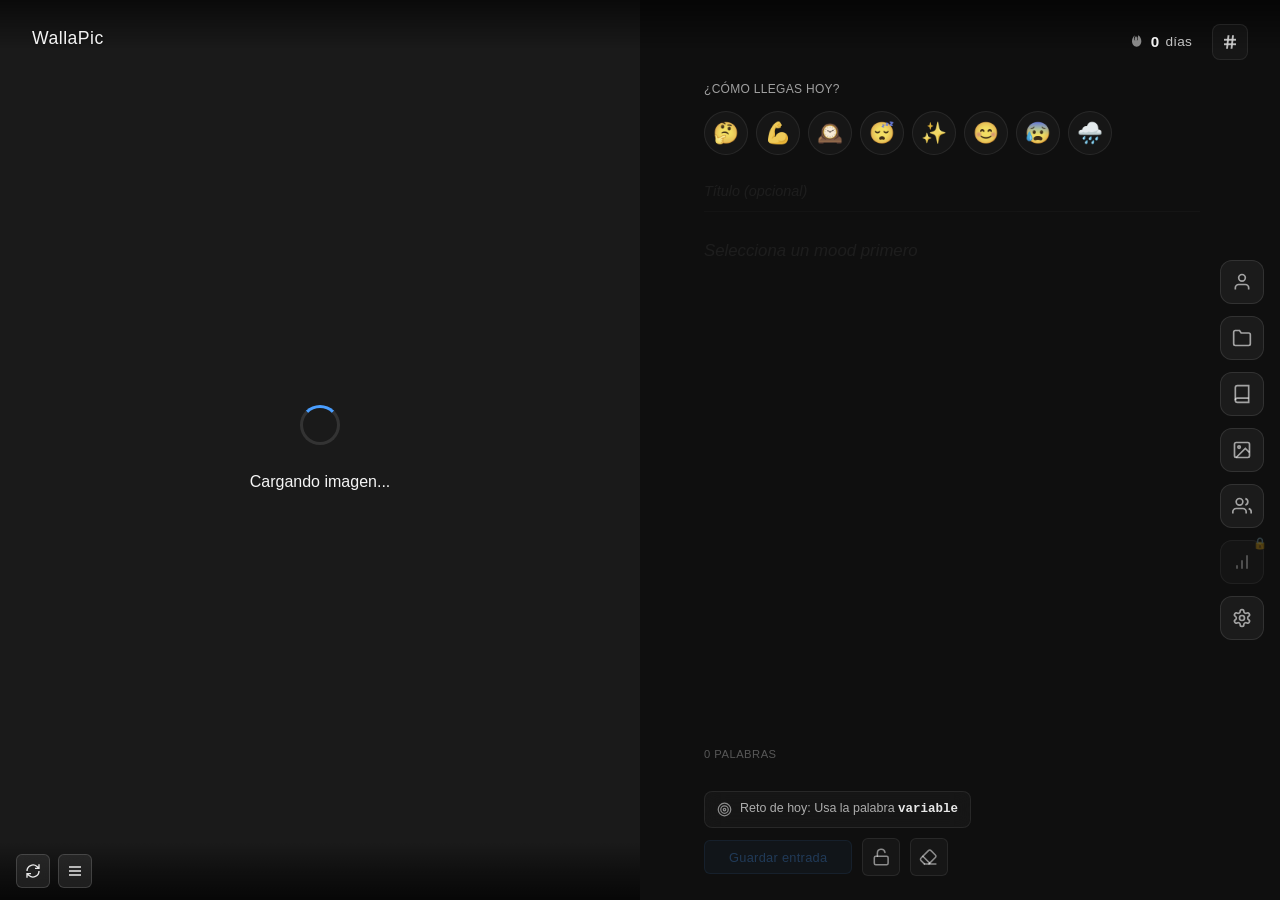
==== commit cca785e0: "feat: mejoras UX - UI instantánea al guardar, atajos de teclado mejorados (Ctrl+L, Ctrl+I), modal de" ====
--- a/index.html
+++ b/index.html
@@ -4,8 +4,10 @@
     <meta charset="UTF-8">
     <meta name="viewport" content="width=device-width, initial-scale=1.0">
     <title>WallaPic - Escribe a través de la imagen</title>
+    <link rel="icon" type="image/png" href="assets/favicon.png">
     <link rel="stylesheet" href="styles.css">
     <link rel="stylesheet" href="circles-styles.css">
+    <link rel="stylesheet" href="image-bank.css">
 </head>
 <body>
     <div id="app">
@@ -529,6 +531,52 @@
                 </div>
             </div>
         </div>
+
+        <!-- Modal de Ayuda (F1) -->
+        <div id="helpModal" class="modal">
+            <div class="modal-content help-modal">
+                <div class="modal-header modal-header-compact">
+                    <h2>Ayuda</h2>
+                    <button id="closeHelpBtn" class="btn-close">&times;</button>
+                </div>
+                <div class="modal-body">
+                    <div class="help-content">
+                        <p class="help-tagline">La imagen es el umbral, no el tema.<br>Escribe cada día y mantén tu racha.</p>
+                        
+                        <div class="help-section">
+                            <h3>Atajos</h3>
+                            <div class="shortcuts-grid">
+                                <div class="shortcut">
+                                    <kbd>Ctrl + S</kbd>
+                                    <span>Guardar entrada</span>
+                                </div>
+                                <div class="shortcut">
+                                    <kbd>Ctrl + L</kbd>
+                                    <span>Limpiar texto</span>
+                                </div>
+                                <div class="shortcut">
+                                    <kbd>Ctrl + I</kbd>
+                                    <span>Cambiar imagen</span>
+                                </div>
+                                <div class="shortcut">
+                                    <kbd>Esc</kbd>
+                                    <span>Cerrar modales</span>
+                                </div>
+                            </div>
+                        </div>
+
+                        <div class="help-section">
+                            <h3>Tips</h3>
+                            <ul class="help-tips">
+                                <li>Escribe cada día para mantener tu racha 🔥</li>
+                                <li>Completa retos diarios para aprender palabras 🎯</li>
+                                <li>Desbloquea categorías según tu racha 🖼️</li>
+                            </ul>
+                        </div>
+                    </div>
+                </div>
+            </div>
+        </div>
     </div>
 
     <!-- Confetti canvas -->
@@ -551,6 +599,7 @@
     <script src="archive-manager.js"></script>
     <script src="circles-manager.js"></script>
     <script src="circles-ui.js"></script>
+    <script src="image-bank.js"></script>
     <script src="app.js"></script>
 </body>
 </html>
--- a/styles.css
+++ b/styles.css
@@ -171,11 +171,14 @@
     display: flex;
     align-items: center;
     justify-content: center;
+    overflow: hidden; /* Evitar que la imagen se salga */
 }
 
 .main-image {
     max-width: 100%;
-    max-height: 100%;
+    max-height: 70vh; /* Limitar altura máxima para imágenes verticales */
+    width: auto;
+    height: auto;
     object-fit: contain;
     display: block;
     border-radius: 8px;
@@ -188,9 +191,11 @@
 
 .image-wrapper {
     position: relative;
-    display: inline-block;
+    display: inline-flex; /* Cambiado a inline-flex para ajustarse al tamaño de la imagen */
+    align-items: center;
+    justify-content: center;
     max-width: 100%;
-    max-height: 100%;
+    max-height: 70vh; /* Consistente con la imagen */
 }
 
 .image-loader {
@@ -340,6 +345,12 @@
     z-index: 20;
     opacity: 0;
     box-shadow: 0 2px 8px rgba(0,0,0,0.15);
+}
+
+/* Mostrar botones al hacer hover sobre el wrapper */
+.image-wrapper:hover .pin-btn,
+.image-wrapper:hover .download-btn {
+    opacity: 1;
 }
 
 .image-wrapper:hover .pin-btn {
@@ -5331,3 +5342,122 @@
         box-shadow: 0 0 15px rgba(255, 193, 7, 0.3);
     }
 }
+
+/* ============================================
+   MODAL DE AYUDA (F1) - ULTRA MINIMALISTA
+   ============================================ */
+
+.help-modal {
+    max-width: 480px;
+}
+
+.modal-header-compact {
+    padding: 0.75rem 1.25rem !important;
+    min-height: auto !important;
+    background: transparent !important;
+    border-bottom: 1px solid var(--border);
+}
+
+.modal-header-compact h2 {
+    font-size: 1.1rem;
+    font-weight: 500;
+    color: var(--text-secondary);
+}
+
+.help-content {
+    padding: 1.5rem;
+}
+
+.help-tagline {
+    font-size: 0.9rem;
+    color: var(--text-secondary);
+    margin-bottom: 2rem;
+    line-height: 1.6;
+}
+
+.help-section {
+    margin-bottom: 1.5rem;
+}
+
+.help-section h3 {
+    font-size: 0.85rem;
+    font-weight: 600;
+    margin-bottom: 0.75rem;
+    color: var(--text-primary);
+    text-transform: uppercase;
+    letter-spacing: 0.5px;
+}
+
+.help-list {
+    list-style: none;
+    padding-left: 0;
+}
+
+.help-list li {
+    padding: 0.4rem 0;
+    font-size: 0.875rem;
+    color: var(--text-secondary);
+    line-height: 1.5;
+}
+
+.help-list li strong {
+    color: var(--text-primary);
+}
+
+.shortcuts-grid {
+    display: flex;
+    flex-direction: column;
+    gap: 0.5rem;
+}
+
+.shortcut {
+    display: flex;
+    justify-content: space-between;
+    align-items: center;
+    padding: 0.5rem 0;
+    font-size: 0.875rem;
+    border-bottom: 1px solid var(--bg-tertiary);
+}
+
+.shortcut:last-child {
+    border-bottom: none;
+}
+
+.shortcut kbd {
+    font-family: var(--font-mono);
+    font-size: 0.75rem;
+    color: var(--accent);
+    font-weight: 500;
+}
+
+.shortcut span {
+    color: var(--text-secondary);
+}
+
+.help-tips {
+    list-style: none;
+    padding: 0;
+}
+
+.help-tips li {
+    padding: 0.5rem 0;
+    font-size: 0.875rem;
+    color: var(--text-secondary);
+    border-bottom: 1px solid var(--bg-tertiary);
+    line-height: 1.5;
+}
+
+.help-tips li:last-child {
+    border-bottom: none;
+}
+
+/* Responsive */
+@media (max-width: 768px) {
+    .help-modal {
+        max-width: 90%;
+    }
+    
+    .help-content {
+        padding: 1rem;
+    }
+}
--- a/image-bank.css
+++ b/image-bank.css
@@ -0,0 +1,800 @@
+/* ============================================
+   BANCO DE IMÁGENES - ESTILOS MODERNOS
+   ============================================ */
+
+.image-bank-modal {
+    max-width: 850px;
+    max-height: 80vh;
+    overflow: hidden;
+    display: flex;
+    flex-direction: column;
+    position: relative;
+}
+
+.image-bank-modal .modal-header {
+    flex-shrink: 0;
+    padding: 0.625rem 1.5rem;
+    border-bottom: 1px solid rgba(255, 255, 255, 0.06);
+}
+
+.image-bank-modal .modal-header h2 {
+    font-size: 1rem;
+    margin: 0;
+    font-weight: 500;
+}
+
+.image-bank-modal .modal-body {
+    overflow-y: auto;
+    overflow-x: hidden;
+    padding: 1rem 1.5rem 1.5rem;
+}
+
+/* Scrollbar moderna y sutil */
+.image-bank-modal .modal-body::-webkit-scrollbar {
+    width: 6px;
+}
+
+.image-bank-modal .modal-body::-webkit-scrollbar-track {
+    background: rgba(255, 255, 255, 0.02);
+    border-radius: 10px;
+}
+
+.image-bank-modal .modal-body::-webkit-scrollbar-thumb {
+    background: rgba(255, 255, 255, 0.15);
+    border-radius: 10px;
+    transition: background 0.3s ease;
+}
+
+.image-bank-modal .modal-body::-webkit-scrollbar-thumb:hover {
+    background: rgba(255, 255, 255, 0.25);
+}
+
+/* Botón flotante para subir imagen */
+.floating-upload-btn {
+    position: absolute;
+    bottom: 1.5rem;
+    right: 1.5rem;
+    width: 56px;
+    height: 56px;
+    border-radius: 50%;
+    background: rgba(255, 255, 255, 0.95);
+    color: #1a1a2e;
+    border: none;
+    display: flex;
+    align-items: center;
+    justify-content: center;
+    cursor: pointer;
+    box-shadow: 0 4px 16px rgba(0, 0, 0, 0.3);
+    transition: all 0.3s ease;
+    z-index: 10;
+}
+
+.floating-upload-btn:hover {
+    background: #fff;
+    transform: scale(1.08) rotate(90deg);
+    box-shadow: 0 6px 24px rgba(0, 0, 0, 0.4);
+}
+
+.floating-upload-btn svg {
+    width: 24px;
+    height: 24px;
+    stroke-width: 2.5;
+}
+
+/* Estadísticas minimalistas y compactas */
+.image-bank-stats-wrapper {
+    display: flex;
+    justify-content: space-between;
+    align-items: center;
+    margin-bottom: 1rem;
+    padding: 0.5rem 0;
+}
+
+.image-bank-stats {
+    display: flex;
+    gap: 2rem;
+    justify-content: center;
+    flex: 1;
+}
+
+.stat-item {
+    display: flex;
+    align-items: baseline;
+    gap: 0.4rem;
+}
+
+.stat-value {
+    font-size: 1.1rem;
+    font-weight: 600;
+    color: rgba(255, 255, 255, 0.95);
+}
+
+.stat-label {
+    font-size: 0.75rem;
+    color: rgba(255, 255, 255, 0.4);
+    text-transform: lowercase;
+    letter-spacing: 0;
+    font-weight: 400;
+}
+
+/* Indicador de límite minimalista */
+.image-limit-indicator {
+    font-size: 0.8rem;
+    color: rgba(255, 255, 255, 0.4);
+    font-weight: 500;
+    padding: 0.25rem 0.75rem;
+    background: rgba(255, 255, 255, 0.03);
+    border-radius: 12px;
+    border: 1px solid rgba(255, 255, 255, 0.06);
+    transition: all 0.3s ease;
+}
+
+/* Tabs modernos */
+.image-bank-tabs {
+    display: flex;
+    gap: 0.75rem;
+    margin-bottom: 1.25rem;
+    border-bottom: 1px solid rgba(255, 255, 255, 0.06);
+}
+
+.image-bank-tab {
+    flex: 1;
+    padding: 0.55rem 1.25rem;
+    background: transparent;
+    border: none;
+    color: rgba(255, 255, 255, 0.5);
+    font-weight: 500;
+    font-size: 0.875rem;
+    cursor: pointer;
+    transition: all 0.25s ease;
+    position: relative;
+}
+
+.image-bank-tab::after {
+    content: '';
+    position: absolute;
+    bottom: -1px;
+    left: 0;
+    right: 0;
+    height: 2px;
+    background: rgba(255, 255, 255, 0.8);
+    transform: scaleX(0);
+    transition: transform 0.25s ease;
+}
+
+.image-bank-tab:hover {
+    color: rgba(255, 255, 255, 0.7);
+}
+
+.image-bank-tab.active {
+    color: rgba(255, 255, 255, 0.95);
+}
+
+.image-bank-tab.active::after {
+    transform: scaleX(1);
+}
+
+/* Contenido de tabs */
+.image-bank-tab-content {
+    display: none;
+}
+
+.image-bank-tab-content.active {
+    display: block;
+}
+
+/* Grid de imágenes moderno */
+.image-bank-grid {
+    display: grid;
+    grid-template-columns: repeat(auto-fill, minmax(160px, 1fr));
+    gap: 0.875rem;
+    min-height: 280px;
+}
+
+.image-bank-item {
+    position: relative;
+    aspect-ratio: 1;
+    border-radius: 10px;
+    overflow: hidden;
+    background: rgba(255, 255, 255, 0.03);
+    cursor: pointer;
+    transition: transform 0.25s ease, box-shadow 0.25s ease;
+    border: 1px solid rgba(255, 255, 255, 0.05);
+}
+
+.image-bank-item:hover {
+    transform: translateY(-3px);
+    box-shadow: 0 6px 20px rgba(0, 0, 0, 0.25);
+    border-color: rgba(255, 255, 255, 0.1);
+}
+
+/* Placeholders de carga */
+.image-bank-item.loading-placeholder {
+    background: rgba(255, 255, 255, 0.05);
+    display: flex;
+    flex-direction: column;
+    align-items: center;
+    justify-content: center;
+    cursor: default;
+    animation: pulse 1.5s ease-in-out infinite;
+}
+
+.image-bank-item.loading-placeholder:hover {
+    transform: none;
+    box-shadow: none;
+}
+
+.loading-spinner {
+    width: 32px;
+    height: 32px;
+    border: 3px solid rgba(255, 255, 255, 0.1);
+    border-top-color: rgba(255, 255, 255, 0.6);
+    border-radius: 50%;
+    animation: spin 0.8s linear infinite;
+}
+
+@keyframes spin {
+    to { transform: rotate(360deg); }
+}
+
+@keyframes pulse {
+    0%, 100% { opacity: 1; }
+    50% { opacity: 0.7; }
+}
+
+/* Item cargado con animación */
+.image-bank-item.loaded {
+    animation: fadeIn 0.4s ease;
+}
+
+@keyframes fadeIn {
+    from {
+        opacity: 0;
+        transform: scale(0.95);
+    }
+    to {
+        opacity: 1;
+        transform: scale(1);
+    }
+}
+
+/* Item fallido */
+.image-bank-item.failed {
+    background: rgba(239, 68, 68, 0.1);
+    border-color: rgba(239, 68, 68, 0.3);
+    cursor: default;
+    display: flex;
+    flex-direction: column;
+    align-items: center;
+    justify-content: center;
+}
+
+.image-bank-item.failed:hover {
+    transform: none;
+}
+
+.failed-icon {
+    color: rgba(239, 68, 68, 0.7);
+}
+
+.failed-icon svg {
+    width: 32px;
+    height: 32px;
+}
+
+.image-bank-item img {
+    width: 100%;
+    height: 100%;
+    object-fit: cover;
+}
+
+/* Lazy loading states */
+.image-bank-item img.lazy-load {
+    opacity: 0;
+    transition: opacity 0.3s ease;
+}
+
+.image-bank-item img.lazy-loaded {
+    opacity: 1;
+}
+
+.image-bank-item.used {
+    opacity: 0.7;
+    cursor: default; /* Ya no es clickeable toda la imagen */
+}
+
+.image-bank-item.used:hover {
+    opacity: 1;
+}
+
+/* Botón de ver entrada con estilo distintivo */
+.image-bank-item-btn.view-entry-btn {
+    background: rgba(99, 102, 241, 0.95);
+    color: #fff;
+}
+
+.image-bank-item-btn.view-entry-btn:hover {
+    background: #6366f1;
+    transform: scale(1.08);
+}
+
+/* Overlay y botones minimalistas */
+.image-bank-item-overlay {
+    position: absolute;
+    top: 0;
+    left: 0;
+    right: 0;
+    bottom: 0;
+    background: rgba(0, 0, 0, 0.75);
+    backdrop-filter: blur(2px);
+    display: flex;
+    align-items: center;
+    justify-content: center;
+    gap: 0.5rem;
+    opacity: 0;
+    transition: opacity 0.2s ease;
+}
+
+.image-bank-item:hover .image-bank-item-overlay {
+    opacity: 1;
+}
+
+.image-bank-item-btn {
+    width: 40px;
+    height: 40px;
+    border-radius: 8px;
+    border: none;
+    background: rgba(255, 255, 255, 0.95);
+    color: #1a1a2e;
+    display: flex;
+    align-items: center;
+    justify-content: center;
+    cursor: pointer;
+    transition: all 0.2s ease;
+}
+
+.image-bank-item-btn:hover {
+    background: #fff;
+    transform: scale(1.08);
+}
+
+.image-bank-item-btn.use-btn {
+    background: rgba(255, 255, 255, 0.95);
+    color: #6366f1;
+}
+
+.image-bank-item-btn.use-btn:hover {
+    background: #6366f1;
+    color: #fff;
+}
+
+.image-bank-item-btn.delete-btn:hover {
+    background: #ef4444;
+    color: #fff;
+}
+
+.image-bank-item-title {
+    position: absolute;
+    bottom: 0;
+    left: 0;
+    right: 0;
+    padding: 0.6rem 0.5rem;
+    background: linear-gradient(to top, rgba(0, 0, 0, 0.85), transparent);
+    color: rgba(255, 255, 255, 0.95);
+    font-size: 0.8rem;
+    margin: 0;
+    text-align: center;
+    white-space: nowrap;
+    overflow: hidden;
+    text-overflow: ellipsis;
+    font-weight: 500;
+}
+
+.image-bank-item-date {
+    position: absolute;
+    bottom: 2rem;
+    left: 0;
+    right: 0;
+    padding: 0.3rem 0.5rem;
+    background: rgba(0, 0, 0, 0.6);
+    color: rgba(255, 255, 255, 0.65);
+    font-size: 0.72rem;
+    margin: 0;
+    text-align: center;
+}
+
+/* Estado vacío minimalista */
+.empty-state {
+    grid-column: 1 / -1;
+    display: flex;
+    flex-direction: column;
+    align-items: center;
+    justify-content: center;
+    padding: 2.5rem 1rem;
+    text-align: center;
+    color: rgba(255, 255, 255, 0.4);
+}
+
+.empty-state svg {
+    margin-bottom: 1rem;
+    opacity: 0.2;
+    width: 56px;
+    height: 56px;
+}
+
+.empty-state p {
+    margin: 0.35rem 0;
+    font-size: 0.95rem;
+}
+
+.empty-state p:first-of-type {
+    font-weight: 500;
+    color: rgba(255, 255, 255, 0.5);
+}
+
+.empty-hint {
+    font-size: 0.8rem;
+    color: rgba(255, 255, 255, 0.25);
+}
+
+/* Responsive */
+@media (max-width: 768px) {
+    .image-bank-modal {
+        max-width: 95%;
+        max-height: 85vh;
+    }
+
+    .image-bank-modal .modal-body {
+        padding: 0.875rem 1.25rem 1.25rem;
+    }
+
+    .floating-upload-btn {
+        width: 52px;
+        height: 52px;
+        bottom: 1.25rem;
+        right: 1.25rem;
+    }
+
+    .floating-upload-btn svg {
+        width: 22px;
+        height: 22px;
+    }
+
+    .image-bank-grid {
+        grid-template-columns: repeat(auto-fill, minmax(130px, 1fr));
+        gap: 0.75rem;
+    }
+
+    .image-bank-stats {
+        gap: 1.5rem;
+    }
+
+    .stat-value {
+        font-size: 1rem;
+    }
+
+    .stat-label {
+        font-size: 0.7rem;
+    }
+}
+
+@media (max-width: 480px) {
+    .floating-upload-btn {
+        width: 48px;
+        height: 48px;
+        bottom: 1rem;
+        right: 1rem;
+    }
+
+    .floating-upload-btn svg {
+        width: 20px;
+        height: 20px;
+    }
+
+    .image-bank-grid {
+        grid-template-columns: repeat(2, 1fr);
+        gap: 0.625rem;
+    }
+
+    .image-bank-item-btn {
+        width: 38px;
+        height: 38px;
+    }
+
+    .image-bank-item-btn svg {
+        width: 16px;
+        height: 16px;
+    }
+
+    .image-bank-stats {
+        gap: 1rem;
+        padding: 0.375rem;
+    }
+    
+    .stat-value {
+        font-size: 0.95rem;
+    }
+
+    .stat-label {
+        font-size: 0.68rem;
+    }
+}
+
+
+/* ============================================
+   LIGHTBOX
+   ============================================ */
+
+.image-lightbox {
+    position: fixed;
+    top: 0;
+    left: 0;
+    right: 0;
+    bottom: 0;
+    background: rgba(0, 0, 0, 0.95);
+    backdrop-filter: blur(8px);
+    z-index: 10000;
+    display: flex;
+    align-items: center;
+    justify-content: center;
+    opacity: 0;
+    visibility: hidden;
+    transition: opacity 0.3s ease, visibility 0.3s ease;
+}
+
+.image-lightbox.active {
+    opacity: 1;
+    visibility: visible;
+}
+
+.lightbox-content {
+    max-width: 90vw;
+    max-height: 90vh;
+    display: flex;
+    flex-direction: column;
+    align-items: center;
+    gap: 1rem;
+}
+
+.lightbox-content img {
+    max-width: 100%;
+    max-height: 80vh;
+    object-fit: contain;
+    border-radius: 8px;
+    box-shadow: 0 8px 32px rgba(0, 0, 0, 0.5);
+}
+
+.lightbox-info {
+    text-align: center;
+    color: rgba(255, 255, 255, 0.9);
+}
+
+.lightbox-info p {
+    margin: 0.25rem 0;
+}
+
+#lightboxTitle {
+    font-size: 1rem;
+    font-weight: 500;
+    color: rgba(255, 255, 255, 0.95);
+}
+
+#lightboxCounter {
+    font-size: 0.875rem;
+    color: rgba(255, 255, 255, 0.6);
+}
+
+.lightbox-close {
+    position: absolute;
+    top: 1.25rem;
+    right: 1.25rem;
+    width: 40px;
+    height: 40px;
+    background: rgba(255, 255, 255, 0.08);
+    backdrop-filter: blur(10px);
+    border: 1px solid rgba(255, 255, 255, 0.15);
+    border-radius: 8px;
+    color: rgba(255, 255, 255, 0.9);
+    font-size: 1.5rem;
+    font-weight: 300;
+    line-height: 1;
+    cursor: pointer;
+    transition: all 0.25s ease;
+    display: flex;
+    align-items: center;
+    justify-content: center;
+    padding: 0;
+}
+
+.lightbox-close:hover {
+    background: rgba(255, 255, 255, 0.15);
+    border-color: rgba(255, 255, 255, 0.3);
+    color: #fff;
+    transform: scale(1.05);
+}
+
+.lightbox-nav {
+    position: absolute;
+    top: 50%;
+    transform: translateY(-50%);
+    width: 44px;
+    height: 44px;
+    background: rgba(255, 255, 255, 0.08);
+    backdrop-filter: blur(10px);
+    border: 1px solid rgba(255, 255, 255, 0.15);
+    border-radius: 8px;
+    color: rgba(255, 255, 255, 0.9);
+    cursor: pointer;
+    transition: all 0.25s ease;
+    display: flex;
+    align-items: center;
+    justify-content: center;
+}
+
+.lightbox-nav svg {
+    width: 24px;
+    height: 24px;
+}
+
+.lightbox-nav:hover {
+    background: rgba(255, 255, 255, 0.15);
+    border-color: rgba(255, 255, 255, 0.3);
+    transform: translateY(-50%) scale(1.08);
+}
+
+.lightbox-prev {
+    left: 1.5rem;
+}
+
+.lightbox-next {
+    right: 1.5rem;
+}
+
+.lightbox-select {
+    position: absolute;
+    bottom: 2rem;
+    left: 50%;
+    transform: translateX(-50%);
+    padding: 0.75rem 1.5rem;
+    background: rgba(255, 255, 255, 0.95);
+    border: none;
+    border-radius: 24px;
+    color: #1a1a2e;
+    font-size: 0.95rem;
+    font-weight: 500;
+    cursor: pointer;
+    transition: all 0.3s ease;
+    display: flex;
+    align-items: center;
+    gap: 0.5rem;
+    box-shadow: 0 4px 16px rgba(0, 0, 0, 0.3);
+}
+
+.lightbox-select:hover {
+    background: #fff;
+    transform: translateX(-50%) translateY(-2px);
+    box-shadow: 0 6px 20px rgba(0, 0, 0, 0.4);
+}
+
+.lightbox-select svg {
+    width: 20px;
+    height: 20px;
+}
+
+@media (max-width: 768px) {
+    .lightbox-close {
+        width: 36px;
+        height: 36px;
+        top: 1rem;
+        right: 1rem;
+        font-size: 1.25rem;
+    }
+
+    .lightbox-nav {
+        width: 40px;
+        height: 40px;
+    }
+
+    .lightbox-nav svg {
+        width: 20px;
+        height: 20px;
+    }
+
+    .lightbox-prev {
+        left: 1rem;
+    }
+
+    .lightbox-next {
+        right: 1rem;
+    }
+
+    .lightbox-select {
+        bottom: 1.5rem;
+        padding: 0.65rem 1.25rem;
+        font-size: 0.875rem;
+    }
+
+    .lightbox-select svg {
+        width: 18px;
+        height: 18px;
+    }
+
+    .lightbox-content {
+        max-width: 95vw;
+    }
+
+    .lightbox-content img {
+        max-height: 75vh;
+    }
+}
+
+
+/* ============================================
+   MODAL DE NOMBRE DE IMAGEN
+   ============================================ */
+
+.image-name-modal {
+    max-width: 420px;
+}
+
+.image-name-modal .modal-header {
+    padding: 1rem 1.25rem;
+    border-bottom: 1px solid rgba(255, 255, 255, 0.06);
+}
+
+.image-name-modal .modal-header h3 {
+    font-size: 1rem;
+    font-weight: 500;
+    margin: 0;
+    color: rgba(255, 255, 255, 0.95);
+}
+
+.image-name-modal .modal-body {
+    padding: 1.25rem;
+}
+
+.image-name-input {
+    width: 100%;
+    padding: 0.7rem 0.9rem;
+    background: rgba(255, 255, 255, 0.05);
+    border: 1px solid rgba(255, 255, 255, 0.15);
+    border-radius: 8px;
+    color: rgba(255, 255, 255, 0.95);
+    font-size: 0.9rem;
+    transition: all 0.25s ease;
+    margin-bottom: 1rem;
+}
+
+.image-name-input:focus {
+    outline: none;
+    background: rgba(255, 255, 255, 0.08);
+    border-color: rgba(255, 255, 255, 0.3);
+}
+
+.image-name-input::placeholder {
+    color: rgba(255, 255, 255, 0.4);
+}
+
+.btn-confirm-full {
+    width: 100%;
+    padding: 0.7rem 1.25rem;
+    font-size: 0.9rem;
+    font-weight: 500;
+    border-radius: 8px;
+    cursor: pointer;
+    transition: all 0.25s ease;
+    border: none;
+    background: rgba(255, 255, 255, 0.95);
+    color: #1a1a2e;
+}
+
+.btn-confirm-full:hover {
+    background: #fff;
+    transform: translateY(-1px);
+}
+
+@media (max-width: 480px) {
+    .image-name-modal {
+        max-width: 95%;
+    }
+}
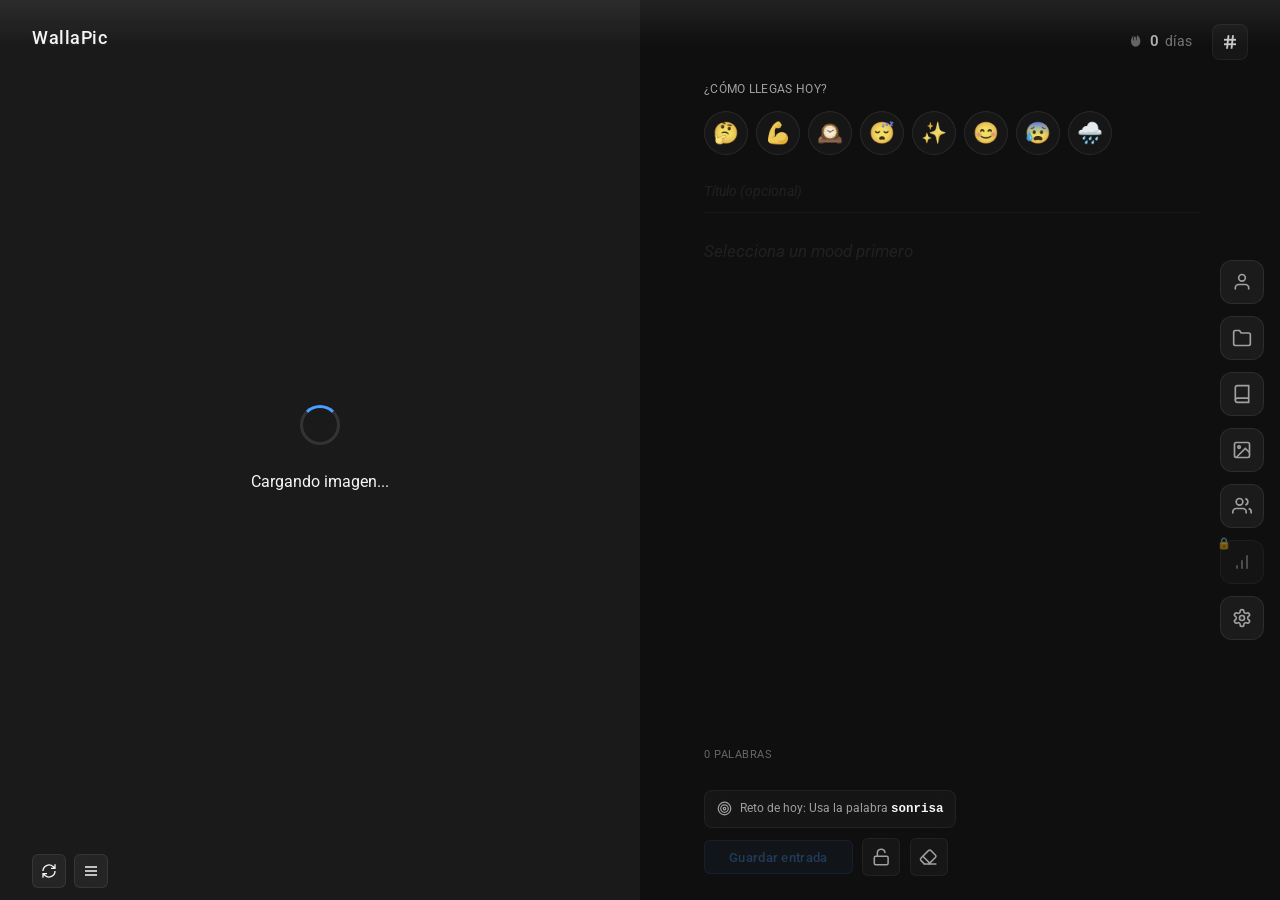
==== commit ab7a6e4d: "feat: Circles redesign with new UI features and improvements - Redesigned circles system with improv" ====
--- a/index.html
+++ b/index.html
@@ -5,9 +5,24 @@
     <meta name="viewport" content="width=device-width, initial-scale=1.0">
     <title>WallaPic - Escribe a través de la imagen</title>
     <link rel="icon" type="image/png" href="assets/favicon.png">
+    
+    <!-- Google Fonts -->
+    <link rel="preconnect" href="https://fonts.googleapis.com">
+    <link rel="preconnect" href="https://fonts.gstatic.com" crossorigin>
+    <link href="https://fonts.googleapis.com/css2?family=Roboto:wght@400;500&family=Dancing+Script:wght@400;500&family=Merriweather:wght@400;700&display=swap" rel="stylesheet">
+    
     <link rel="stylesheet" href="styles.css">
     <link rel="stylesheet" href="circles-styles.css">
     <link rel="stylesheet" href="image-bank.css">
+    <link rel="stylesheet" href="streak-3d-viewer.css">
+    <link rel="stylesheet" href="settings-styles.css">
+    <link rel="stylesheet" href="skeleton-styles.css">
+    
+    <!-- Three.js para visualización 3D de la racha -->
+    <script src="https://cdn.jsdelivr.net/npm/three@0.160.0/build/three.min.js"></script>
+    <script src="https://cdn.jsdelivr.net/npm/three@0.160.0/examples/js/controls/OrbitControls.js" defer></script>
+    <script src="https://cdn.jsdelivr.net/npm/three@0.160.0/examples/js/loaders/FontLoader.js" defer></script>
+    <script src="https://cdn.jsdelivr.net/npm/three@0.160.0/examples/js/geometries/TextGeometry.js" defer></script>
 </head>
 <body>
     <div id="app">
@@ -22,7 +37,7 @@
                     <span id="streakCount" class="streak-count">0</span>
                     <span class="streak-label">días</span>
                 </div>
-                <button id="historyBtn" class="btn-secondary" title="Feed Público">
+                <button id="historyBtn" class="btn-secondary" data-tooltip="Feed Público">
                     <svg width="20" height="20" viewBox="0 0 24 24" fill="none" stroke="currentColor" stroke-width="2.5">
                         <line x1="4" y1="9" x2="20" y2="9"></line>
                         <line x1="4" y1="15" x2="20" y2="15"></line>
@@ -40,13 +55,13 @@
                 <div class="image-container">
                     <div class="image-wrapper">
                         <img id="mainImage" src="" alt="Imagen del día" class="main-image">
-                        <button id="pinBtn" class="pin-btn" title="Marcar imagen">
+                        <button id="pinBtn" class="pin-btn" data-tooltip="Marcar imagen">
                             <svg width="18" height="18" viewBox="0 0 24 24" fill="none" stroke="currentColor" stroke-width="2" stroke-linecap="round" stroke-linejoin="round">
                                 <path d="M12 17v5"></path>
                                 <path d="M9 10.76a2 2 0 0 1-1.11 1.79l-1.78.9A2 2 0 0 0 5 15.24V16a1 1 0 0 0 1 1h12a1 1 0 0 0 1-1v-.76a2 2 0 0 0-1.11-1.79l-1.78-.9A2 2 0 0 1 15 10.76V7a1 1 0 0 1 1-1 2 2 0 0 0 0-4H8a2 2 0 0 0 0 4 1 1 0 0 1 1 1z"></path>
                             </svg>
                         </button>
-                        <button id="downloadBtn" class="download-btn" title="Descargar imagen">
+                        <button id="downloadBtn" class="download-btn">
                             <svg width="16" height="16" viewBox="0 0 24 24" fill="none" stroke="currentColor" stroke-width="2">
                                 <path d="M21 15v4a2 2 0 0 1-2 2H5a2 2 0 0 1-2-2v-4"></path>
                                 <polyline points="7 10 12 15 17 10"></polyline>
@@ -65,12 +80,12 @@
                     
                     <div class="image-credit" id="imageCredit">
                         <div class="image-controls">
-                            <button id="changeImageBtn" class="change-image-btn" title="Cambiar imagen">
+                            <button id="changeImageBtn" class="change-image-btn" data-tooltip="Cambiar imagen">
                                 <svg width="16" height="16" viewBox="0 0 24 24" fill="none" stroke="currentColor" stroke-width="2">
                                     <path d="M21 2v6h-6M3 12a9 9 0 0 1 15-6.7L21 8M3 22v-6h6M21 12a9 9 0 0 1-15 6.7L3 16"/>
                                 </svg>
                             </button>
-                            <button id="categoryBtn" class="category-btn" title="Categorías">
+                            <button id="categoryBtn" class="category-btn" data-tooltip="Categorías">
                                 <svg width="16" height="16" viewBox="0 0 24 24" fill="none" stroke="currentColor" stroke-width="2">
                                     <path d="M3 12h18M3 6h18M3 18h18"/>
                                 </svg>
@@ -85,46 +100,47 @@
             <section class="writing-section">
                 <!-- Panel lateral derecho -->
                 <aside class="sidebar-right">
-                    <button class="sidebar-btn" id="profileBtn" title="Perfil">
+                    <button class="sidebar-btn" id="profileBtn" data-tooltip="Perfil">
                         <svg width="20" height="20" viewBox="0 0 24 24" fill="none" stroke="currentColor" stroke-width="2">
                             <path d="M20 21v-2a4 4 0 0 0-4-4H8a4 4 0 0 0-4 4v2"></path>
                             <circle cx="12" cy="7" r="4"></circle>
                         </svg>
                     </button>
-                    <button class="sidebar-btn" id="archiveBtn" title="Mi Archivo">
+                    <button class="sidebar-btn" id="archiveBtn" data-tooltip="Mi Archivo">
                         <svg width="20" height="20" viewBox="0 0 24 24" fill="none" stroke="currentColor" stroke-width="2">
                             <path d="M22 19a2 2 0 0 1-2 2H4a2 2 0 0 1-2-2V5a2 2 0 0 1 2-2h5l2 3h9a2 2 0 0 1 2 2z"></path>
                         </svg>
                     </button>
-                    <button class="sidebar-btn" id="dictionaryBtn" title="Diccionario">
+                    <button class="sidebar-btn" id="dictionaryBtn" data-tooltip="Diccionario">
                         <svg width="20" height="20" viewBox="0 0 24 24" fill="none" stroke="currentColor" stroke-width="2">
                             <path d="M4 19.5A2.5 2.5 0 0 1 6.5 17H20"></path>
                             <path d="M6.5 2H20v20H6.5A2.5 2.5 0 0 1 4 19.5v-15A2.5 2.5 0 0 1 6.5 2z"></path>
                         </svg>
                     </button>
-                    <button class="sidebar-btn" id="imageBankBtn" title="Mi Banco de Imágenes">
+                    <button class="sidebar-btn" id="imageBankBtn" data-tooltip="Mi Banco de Imágenes">
                         <svg width="20" height="20" viewBox="0 0 24 24" fill="none" stroke="currentColor" stroke-width="2">
                             <rect x="3" y="3" width="18" height="18" rx="2" ry="2"></rect>
                             <circle cx="8.5" cy="8.5" r="1.5"></circle>
                             <polyline points="21 15 16 10 5 21"></polyline>
                         </svg>
                     </button>
-                    <button class="sidebar-btn" id="circlesBtn" title="Círculos Sociales">
+                    <button class="sidebar-btn" id="circlesBtn" data-tooltip="Círculos Sociales">
                         <svg width="20" height="20" viewBox="0 0 24 24" fill="none" stroke="currentColor" stroke-width="2">
                             <path d="M17 21v-2a4 4 0 0 0-4-4H5a4 4 0 0 0-4 4v2"></path>
                             <circle cx="9" cy="7" r="4"></circle>
                             <path d="M23 21v-2a4 4 0 0 0-3-3.87"></path>
                             <path d="M16 3.13a4 4 0 0 1 0 7.75"></path>
                         </svg>
-                    </button>
-                    <button class="sidebar-btn" id="statsBtn" title="Estadísticas">
+                        <span class="circles-notification-badge" id="circlesNotificationBadge" style="display: none;"></span>
+                    </button>
+                    <button class="sidebar-btn" id="statsBtn" data-tooltip="Estadísticas">
                         <svg width="20" height="20" viewBox="0 0 24 24" fill="none" stroke="currentColor" stroke-width="2">
                             <line x1="12" y1="20" x2="12" y2="10"></line>
                             <line x1="18" y1="20" x2="18" y2="4"></line>
                             <line x1="6" y1="20" x2="6" y2="16"></line>
                         </svg>
                     </button>
-                    <button class="sidebar-btn" id="settingsBtn" title="Configuración">
+                    <button class="sidebar-btn" id="settingsBtn" data-tooltip="Configuración">
                         <svg width="20" height="20" viewBox="0 0 24 24" fill="none" stroke="currentColor" stroke-width="2" stroke-linecap="round" stroke-linejoin="round">
                             <path d="M12.22 2h-.44a2 2 0 0 0-2 2v.18a2 2 0 0 1-1 1.73l-.43.25a2 2 0 0 1-2 0l-.15-.08a2 2 0 0 0-2.73.73l-.22.38a2 2 0 0 0 .73 2.73l.15.1a2 2 0 0 1 1 1.72v.51a2 2 0 0 1-1 1.74l-.15.09a2 2 0 0 0-.73 2.73l.22.38a2 2 0 0 0 2.73.73l.15-.08a2 2 0 0 1 2 0l.43.25a2 2 0 0 1 1 1.73V20a2 2 0 0 0 2 2h.44a2 2 0 0 0 2-2v-.18a2 2 0 0 1 1-1.73l.43-.25a2 2 0 0 1 2 0l.15.08a2 2 0 0 0 2.73-.73l.22-.39a2 2 0 0 0-.73-2.73l-.15-.08a2 2 0 0 1-1-1.74v-.5a2 2 0 0 1 1-1.74l.15-.09a2 2 0 0 0 .73-2.73l-.22-.38a2 2 0 0 0-2.73-.73l-.15.08a2 2 0 0 1-2 0l-.43-.25a2 2 0 0 1-1-1.73V4a2 2 0 0 0-2-2z"></path>
                             <circle cx="12" cy="12" r="3"></circle>
@@ -136,30 +152,29 @@
                 <div class="mood-selector" id="moodSelector">
                     <p class="mood-label">¿Cómo llegas hoy?</p>
                     <div class="mood-options">
-                        <button class="mood-btn" data-mood="reflexivo" title="Reflexivo">
+                        <button class="mood-btn" data-mood="reflexivo" data-tooltip="Reflexivo">
                             <span class="mood-icon">🤔</span>
                         </button>
-                        <button class="mood-btn" data-mood="poderoso" title="Poderoso">
+                        <button class="mood-btn" data-mood="poderoso" data-tooltip="Poderoso">
                             <span class="mood-icon">💪</span>
                         </button>
-                        <button class="mood-btn" data-mood="nostalgico" title="Nostálgico">
+                        <button class="mood-btn" data-mood="nostalgico" data-tooltip="Nostálgico">
                             <span class="mood-icon">🕰️</span>
                         </button>
-                        <button class="mood-btn" data-mood="cansado" title="Cansado">
+                        <button class="mood-btn" data-mood="cansado" data-tooltip="Cansado">
                             <span class="mood-icon">😴</span>
                         </button>
-                        <button class="mood-btn" data-mood="inspirado" title="Inspirado">
+                        <button class="mood-btn" data-mood="inspirado" data-tooltip="Inspirado">
                             <span class="mood-icon">✨</span>
                         </button>
-                        <button class="mood-btn" data-mood="alegre" title="Alegre">
+                        <button class="mood-btn" data-mood="alegre" data-tooltip="Alegre">
                             <span class="mood-icon">😊</span>
                         </button>
-                        <button class="mood-btn" data-mood="inquieto" title="Inquieto">
+                        <button class="mood-btn" data-mood="inquieto" data-tooltip="Inquieto">
                             <span class="mood-icon">😰</span>
                         </button>
-                        <button class="mood-btn" data-mood="melancolico" title="Melancólico">
+                        <button class="mood-btn" data-mood="melancolico" data-tooltip="Melancólico">
                             <span class="mood-icon">🌧️</span>
-                        </button>
                         </button>
                     </div>
                 </div>
@@ -185,6 +200,7 @@
                     ></textarea>
                     <div class="writing-stats">
                         <span id="wordCount">0 palabras</span>
+                        <span id="writingTimeDisplay" class="writing-time-display" style="display: none;"></span>
                     </div>
                 </div>
 
@@ -201,13 +217,13 @@
                         <button id="saveBtn" class="btn-primary" disabled>
                             Guardar entrada
                         </button>
-                        <button id="autoSaveBtn" class="btn-autosave" title="Bloquear borrador">
+                        <button id="autoSaveBtn" class="btn-autosave" data-tooltip="Bloquear borrador">
                             <svg id="lockIcon" width="20" height="20" viewBox="0 0 24 24" fill="none" stroke="currentColor" stroke-width="2" stroke-linecap="round" stroke-linejoin="round">
                                 <rect x="3" y="11" width="18" height="11" rx="2" ry="2"></rect>
                                 <path d="M7 11V7a5 5 0 0 1 9.9-1"></path>
                             </svg>
                         </button>
-                        <button id="clearBtn" class="btn-clear" title="Limpiar">
+                        <button id="clearBtn" class="btn-clear" data-tooltip="Limpiar">
                             <svg width="20" height="20" viewBox="0 0 24 24" fill="none" stroke="currentColor" stroke-width="2" stroke-linecap="round" stroke-linejoin="round">
                                 <path d="m7 21-4.3-4.3c-1-1-1-2.5 0-3.4l9.6-9.6c1-1 2.5-1 3.4 0l5.6 5.6c1 1 1 2.5 0 3.4L13 21"></path>
                                 <path d="M22 21H7"></path>
@@ -498,7 +514,7 @@
                     <button class="btn-close" onclick="closeClearConfirmModal()">&times;</button>
                 </div>
                 <div class="modal-body">
-                    <p style="color: rgba(255, 255, 255, 0.7); margin-bottom: 1.5rem; font-size: 0.9rem;">Selecciona qué deseas limpiar:</p>
+                    <p class="clear-modal-description">Selecciona qué deseas limpiar:</p>
                     <div class="clear-options">
                         <button class="clear-option-btn" onclick="confirmClear('text')">
                             <svg width="20" height="20" viewBox="0 0 24 24" fill="none" stroke="currentColor" stroke-width="2">
@@ -529,6 +545,13 @@
                         <!-- Se genera dinámicamente -->
                     </div>
                 </div>
+            </div>
+        </div>
+
+        <!-- Modal de Configuración -->
+        <div id="settingsModal" class="settings-modal-overlay">
+            <div class="settings-modal">
+                <!-- Se genera dinámicamente -->
             </div>
         </div>
 
@@ -582,13 +605,28 @@
     <!-- Confetti canvas -->
     <canvas id="confettiCanvas" style="position: fixed; top: 0; left: 0; width: 100%; height: 100%; pointer-events: none; z-index: 9999;"></canvas>
 
+    <!-- Modal de visualización 3D de la racha -->
+    <div id="streak3DModal" class="streak-3d-modal">
+        <div id="streak3DContainer" class="streak-3d-container"></div>
+    </div>
+
     <!-- Supabase (para sincronización en la nube - opcional) -->
     <script src="https://cdn.jsdelivr.net/npm/@supabase/supabase-js@2"></script>
     <script src="supabase-config.js"></script>
     <script src="storage-manager.js"></script>
     <script src="supabase-auth.js"></script>
 
+    <!-- Cronómetro de escritura -->
+    <script src="writing-timer.js"></script>
+
+    <!-- Sistema de tooltips -->
+    <script src="tooltip-manager.js"></script>
+
+    <!-- Skeleton loading states -->
+    <script src="skeleton-utils.js"></script>
+
     <script src="streak-system.js"></script>
+    <script src="streak-3d-viewer.js"></script>
     <script src="challenges-level2.js"></script>
     <script src="challenges-level3.js"></script>
     <script src="challenge-variations.js"></script>
@@ -600,6 +638,7 @@
     <script src="circles-manager.js"></script>
     <script src="circles-ui.js"></script>
     <script src="image-bank.js"></script>
+    <script src="settings-manager.js"></script>
     <script src="app.js"></script>
 </body>
 </html>
--- a/styles.css
+++ b/styles.css
@@ -6,7 +6,7 @@
 }
 
 :root {
-    /* Colores principales */
+    /* Colores principales - TEMA OSCURO (por defecto) */
     --bg-primary: #0f0f0f;
     --bg-secondary: #1a1a1a;
     --bg-tertiary: #252525;
@@ -15,6 +15,11 @@
     --accent: #4a9eff;
     --accent-hover: #6bb0ff;
     --border: #333;
+    
+    /* Colores semitransparentes para tema oscuro */
+    --overlay-light: rgba(255, 255, 255, 0.03);
+    --overlay-medium: rgba(255, 255, 255, 0.05);
+    --overlay-strong: rgba(255, 255, 255, 0.08);
     
     /* Moods */
     --mood-tranquilo: #6ed3cf;
@@ -38,6 +43,24 @@
     --font-mono: 'Courier New', monospace;
 }
 
+/* TEMA CLARO */
+[data-theme="light"] {
+    /* Colores principales - TEMA CLARO */
+    --bg-primary: #ffffff;
+    --bg-secondary: #f5f5f5;
+    --bg-tertiary: #e8e8e8;
+    --text-primary: #1a1a1a;
+    --text-secondary: #666666;
+    --accent: #4a9eff;
+    --accent-hover: #3b8ce8;
+    --border: #d0d0d0;
+    
+    /* Colores semitransparentes específicos para tema claro */
+    --overlay-light: rgba(0, 0, 0, 0.05);
+    --overlay-medium: rgba(0, 0, 0, 0.08);
+    --overlay-strong: rgba(0, 0, 0, 0.12);
+}
+
 body {
     font-family: var(--font-main);
     background-color: var(--bg-primary);
@@ -56,7 +79,7 @@
     justify-content: space-between;
     align-items: center;
     padding: 1.5rem 2rem;
-    background: linear-gradient(to bottom, rgba(0,0,0,0.6), transparent);
+    background: linear-gradient(to bottom, var(--overlay-strong), transparent);
     z-index: 100;
     pointer-events: none;
 }
@@ -73,8 +96,8 @@
     font-size: 1.1rem;
     font-weight: 500;
     letter-spacing: 0.5px;
-    color: rgba(255,255,255,0.95);
-    text-shadow: 0 1px 3px rgba(0,0,0,0.3);
+    color: var(--text-primary);
+    text-shadow: 0 1px 3px var(--overlay-strong);
     pointer-events: auto;
 }
 
@@ -116,7 +139,7 @@
 .streak-count {
     font-size: 0.95rem;
     font-weight: 600;
-    color: rgba(255, 255, 255, 0.95);
+    color: var(--text-primary);
     letter-spacing: 0px;
     line-height: 1;
 }
@@ -124,7 +147,7 @@
 .streak-label {
     font-size: 0.85rem;
     font-weight: 400;
-    color: rgba(255, 255, 255, 0.75);
+    color: var(--text-secondary);
     letter-spacing: 0.2px;
 }
 
@@ -232,16 +255,16 @@
 .image-credit {
     position: absolute;
     bottom: 0;
-    left: 0;
-    right: 0;
+    left: 1rem;
     padding: 0.75rem 1rem;
-    background: linear-gradient(to top, rgba(0,0,0,0.75) 0%, rgba(0,0,0,0.4) 50%, transparent 100%);
+    background: transparent;
     font-size: 0.65rem;
-    color: rgba(255,255,255,0.5);
+    color: var(--text-secondary);
     display: flex;
     justify-content: space-between;
     align-items: center;
-    gap: 1rem;
+    gap: 2.5rem;
+    width: fit-content;
 }
 
 .image-controls {
@@ -257,24 +280,26 @@
 }
 
 .image-credit a {
-    color: rgba(255,255,255,0.7);
+    color: var(--text-secondary);
     text-decoration: none;
+    opacity: 0.8;
 }
 
 .image-credit a:hover {
-    color: rgba(255,255,255,0.9);
+    color: var(--text-primary);
+    opacity: 1;
     text-decoration: underline;
 }
 
 .change-image-btn,
 .category-btn {
-    background-color: rgba(255,255,255,0.08);
-    border: 1px solid rgba(255,255,255,0.15);
+    background-color: var(--overlay-medium);
+    border: 1px solid var(--overlay-strong);
     border-radius: 6px;
     padding: 0.5rem;
     width: 34px;
     height: 34px;
-    color: rgba(255,255,255,0.9);
+    color: var(--text-primary);
     cursor: pointer;
     transition: all 0.2s;
     backdrop-filter: blur(10px);
@@ -285,8 +310,8 @@
 
 .change-image-btn:hover,
 .category-btn:hover {
-    background-color: rgba(255,255,255,0.15);
-    border-color: rgba(255,255,255,0.3);
+    background-color: var(--overlay-strong);
+    border-color: var(--border);
     transform: translateY(-1px);
 }
 
@@ -301,12 +326,12 @@
     position: absolute;
     bottom: 0.75rem;
     right: 0.75rem;
-    background: rgba(0,0,0,0.5);
+    background: var(--bg-primary);
     backdrop-filter: blur(10px);
-    border: 1px solid rgba(255,255,255,0.2);
+    border: 1px solid var(--border);
     border-radius: 6px;
     padding: 0.4rem;
-    color: rgba(255,255,255,0.9);
+    color: var(--text-primary);
     cursor: pointer;
     transition: all 0.2s;
     display: flex;
@@ -316,8 +341,8 @@
 }
 
 .download-btn:hover {
-    background: rgba(0,0,0,0.7);
-    border-color: rgba(255,255,255,0.4);
+    background: var(--bg-secondary);
+    border-color: var(--accent);
     transform: scale(1.05);
 }
 
@@ -331,12 +356,12 @@
     position: absolute;
     top: 1rem;
     right: 1rem;
-    background: white;
+    background: var(--bg-primary);
     border: none;
     border-radius: 50%;
     width: 40px;
     height: 40px;
-    color: #111;
+    color: var(--text-primary);
     cursor: pointer;
     transition: all 0.2s cubic-bezier(0.4, 0, 0.2, 1);
     display: flex;
@@ -344,7 +369,7 @@
     justify-content: center;
     z-index: 20;
     opacity: 0;
-    box-shadow: 0 2px 8px rgba(0,0,0,0.15);
+    box-shadow: 0 2px 8px var(--overlay-strong);
 }
 
 /* Mostrar botones al hacer hover sobre el wrapper */
@@ -359,7 +384,7 @@
 
 .pin-btn:hover {
     transform: scale(1.05);
-    box-shadow: 0 4px 12px rgba(0,0,0,0.2);
+    box-shadow: 0 4px 12px var(--overlay-strong);
 }
 
 .pin-btn.pinned {
@@ -383,12 +408,12 @@
     position: absolute;
     bottom: 1rem;
     right: 1rem;
-    background: white !important;
+    background: var(--bg-primary) !important;
     border: none;
     border-radius: 50%;
     width: 40px;
     height: 40px;
-    color: #111;
+    color: var(--text-primary);
     cursor: pointer;
     transition: opacity 0.2s cubic-bezier(0.4, 0, 0.2, 1);
     display: flex;
@@ -396,7 +421,7 @@
     justify-content: center;
     z-index: 20;
     opacity: 0;
-    box-shadow: 0 2px 8px rgba(0,0,0,0.15);
+    box-shadow: 0 2px 8px var(--overlay-strong);
 }
 
 .image-wrapper:hover .download-btn {
@@ -410,11 +435,11 @@
 .download-btn svg {
     width: 16px;
     height: 16px;
-    stroke: #111 !important;
+    stroke: var(--text-primary) !important;
 }
 
 .download-btn:hover svg {
-    stroke: #111 !important;
+    stroke: var(--text-primary) !important;
 }
 
 /* Cinta de imágenes marcadas */
@@ -440,21 +465,21 @@
     border-radius: 6px;
     overflow: hidden;
     cursor: pointer;
-    border: 2px solid rgba(255,255,255,0.5);
+    border: 2px solid var(--border);
     transition: all 0.2s cubic-bezier(0.4, 0, 0.2, 1);
-    background-color: rgba(0,0,0,0.3);
-    box-shadow: 0 4px 12px rgba(0,0,0,0.3);
+    background-color: var(--overlay-medium);
+    box-shadow: 0 4px 12px var(--overlay-strong);
 }
 
 .pinned-thumbnail:hover {
-    border-color: rgba(255,255,255,0.8);
+    border-color: var(--text-secondary);
     transform: translateY(-4px);
-    box-shadow: 0 6px 16px rgba(0,0,0,0.4);
+    box-shadow: 0 6px 16px var(--overlay-strong);
 }
 
 .pinned-thumbnail.active {
     border-color: #ffd700;
-    box-shadow: 0 4px 16px rgba(255,215,0,0.4);
+    box-shadow: 0 4px 16px rgba(255, 215, 0, 0.4);
 }
 
 .pinned-thumbnail img {
@@ -467,7 +492,7 @@
     position: absolute;
     top: 3px;
     right: 3px;
-    background-color: rgba(0,0,0,0.7);
+    background-color: var(--overlay-strong);
     backdrop-filter: blur(10px);
     border: none;
     border-radius: 50%;
@@ -479,7 +504,7 @@
     cursor: pointer;
     font-size: 0.75rem;
     font-weight: 300;
-    color: white;
+    color: var(--text-primary);
     transition: all 0.2s cubic-bezier(0.4, 0, 0.2, 1);
     line-height: 1;
     opacity: 0;
@@ -522,8 +547,8 @@
 }
 
 .sidebar-btn {
-    background-color: rgba(255,255,255,0.05);
-    border: 1px solid rgba(255,255,255,0.1);
+    background-color: var(--overlay-medium);
+    border: 1px solid var(--overlay-strong);
     border-radius: 12px;
     width: 44px;
     height: 44px;
@@ -532,13 +557,13 @@
     justify-content: center;
     cursor: pointer;
     transition: all 0.2s cubic-bezier(0.4, 0, 0.2, 1);
-    color: rgba(255,255,255,0.6);
+    color: var(--text-secondary);
 }
 
 .sidebar-btn:hover {
-    background-color: rgba(255,255,255,0.1);
-    border-color: rgba(255,255,255,0.2);
-    color: rgba(255,255,255,0.9);
+    background-color: var(--overlay-strong);
+    border-color: var(--border);
+    color: var(--text-primary);
     transform: translateX(-4px);
 }
 
@@ -576,8 +601,8 @@
 }
 
 .mood-btn {
-    background-color: rgba(255,255,255,0.03);
-    border: 1px solid rgba(255,255,255,0.08);
+    background-color: var(--overlay-light);
+    border: 1px solid var(--overlay-strong);
     border-radius: 50%;
     width: 44px;
     height: 44px;
@@ -606,9 +631,9 @@
 }
 
 .mood-btn:hover {
-    background-color: rgba(255,255,255,0.05);
+    background-color: var(--overlay-medium);
     transform: scale(1.05);
-    border-color: rgba(255,255,255,0.12);
+    border-color: var(--overlay-strong);
 }
 
 .mood-btn.selected {
@@ -646,8 +671,8 @@
     align-items: center;
     gap: 0.5rem;
     padding: 0.45rem 0.75rem;
-    background: rgba(255, 255, 255, 0.03);
-    border: 1px solid rgba(255, 255, 255, 0.08);
+    background: var(--overlay-light);
+    border: 1px solid var(--overlay-medium);
     border-radius: 8px;
     cursor: pointer;
     transition: background 0.2s, border-color 0.2s;
@@ -662,7 +687,7 @@
 .challenge-icon {
     width: 15px;
     height: 15px;
-    color: rgba(255, 255, 255, 0.5);
+    color: var(--text-secondary);
     flex-shrink: 0;
 }
 
@@ -672,14 +697,14 @@
 
 .challenge-text {
     font-size: 0.78rem;
-    color: rgba(255, 255, 255, 0.65);
+    color: var(--text-secondary);
     font-weight: 400;
     white-space: nowrap;
 }
 
 .challenge-word {
     font-weight: 600;
-    color: rgba(255, 255, 255, 0.9);
+    color: var(--text-primary);
     font-family: var(--font-mono);
 }
 
@@ -719,8 +744,8 @@
 }
 
 .timer-toggle {
-    background: rgba(255, 255, 255, 0.08);
-    border: 1px solid rgba(255, 255, 255, 0.15);
+    background: var(--overlay-medium);
+    border: 1px solid var(--overlay-strong);
     border-radius: 6px;
     padding: 0.4rem;
     width: 28px;
@@ -730,12 +755,12 @@
     justify-content: center;
     cursor: pointer;
     transition: all 0.2s;
-    color: rgba(255, 255, 255, 0.7);
+    color: var(--text-secondary);
 }
 
 .timer-toggle:hover {
-    background: rgba(255, 255, 255, 0.15);
-    color: rgba(255, 255, 255, 0.9);
+    background: var(--overlay-strong);
+    color: var(--text-primary);
 }
 
 /* Free mode styles */
@@ -756,7 +781,7 @@
 
 .word-modal .modal-header {
     padding: 1rem 1.25rem;
-    border-bottom: 1px solid rgba(255, 255, 255, 0.08);
+    border-bottom: 1px solid var(--border);
 }
 
 .word-modal .modal-header h2 {
@@ -772,10 +797,10 @@
 .confirm-modal {
     max-width: 400px !important;
     width: 90% !important;
-    background: rgba(20, 20, 20, 0.98);
+    background: var(--bg-secondary);
     backdrop-filter: blur(40px);
     -webkit-backdrop-filter: blur(40px);
-    border: 1px solid rgba(255, 255, 255, 0.1);
+    border: 1px solid var(--border);
 }
 
 .confirm-modal-body {
@@ -788,7 +813,7 @@
 .confirm-modal-body p {
     font-size: 1rem;
     line-height: 1.6;
-    color: rgba(255, 255, 255, 0.9);
+    color: var(--text-primary);
     text-align: center;
     margin: 0;
 }
@@ -812,14 +837,14 @@
 }
 
 .confirm-btn-cancel {
-    background: rgba(255, 255, 255, 0.05);
-    border-color: rgba(255, 255, 255, 0.1);
-    color: rgba(255, 255, 255, 0.8);
+    background: var(--overlay-light);
+    border-color: var(--overlay-medium);
+    color: var(--text-secondary);
 }
 
 .confirm-btn-cancel:hover {
-    background: rgba(255, 255, 255, 0.08);
-    border-color: rgba(255, 255, 255, 0.15);
+    background: var(--overlay-medium);
+    border-color: var(--overlay-strong);
 }
 
 .confirm-btn-ok {
@@ -855,7 +880,7 @@
 }
 
 .word-status-badge.pending {
-    color: rgba(255, 255, 255, 0.5);
+    color: var(--text-secondary);
 }
 
 .word-status-badge svg {
@@ -888,13 +913,13 @@
 
 .dictionary-modal .modal-header {
     padding: 0.65rem 1.25rem !important;
-    border-bottom: 1px solid rgba(255, 255, 255, 0.06);
+    border-bottom: 1px solid var(--border);
 }
 
 .dictionary-modal .modal-header h2 {
     font-size: 0.9rem !important;
     font-weight: 500 !important;
-    color: rgba(255, 255, 255, 0.85);
+    color: var(--text-secondary);
     letter-spacing: 0.3px;
 }
 
@@ -903,7 +928,7 @@
     display: flex;
     gap: 0.5rem;
     margin-bottom: 0.75rem;
-    border-bottom: 1px solid rgba(255, 255, 255, 0.1);
+    border-bottom: 1px solid var(--border);
 }
 
 .dictionary-tab {
@@ -911,7 +936,7 @@
     background: transparent;
     border: none;
     border-bottom: 2px solid transparent;
-    color: rgba(255, 255, 255, 0.5);
+    color: var(--text-secondary);
     cursor: pointer;
     transition: all 0.2s;
     font-size: 0.85rem;
@@ -923,7 +948,7 @@
 }
 
 .dictionary-tab:hover {
-    color: rgba(255, 255, 255, 0.8);
+    color: var(--text-primary);
 }
 
 .dictionary-tab.active {
@@ -932,7 +957,7 @@
 }
 
 .tab-count {
-    background: rgba(255, 255, 255, 0.1);
+    background: var(--overlay-medium);
     padding: 0.1rem 0.5rem;
     border-radius: 12px;
     font-size: 0.75rem;
@@ -966,7 +991,7 @@
 }
 
 .auth-modal .modal-content {
-    background-color: rgba(26, 26, 26, 0.95);
+    background-color: var(--bg-secondary);
     backdrop-filter: blur(20px);
     max-width: 400px !important;
     width: 400px !important;
@@ -994,7 +1019,7 @@
     display: block;
     font-size: 0.7rem;
     font-weight: 400;
-    color: rgba(255, 255, 255, 0.5);
+    color: var(--text-secondary);
     margin-bottom: 0.35rem;
     text-transform: uppercase;
     letter-spacing: 0.5px;
@@ -1003,8 +1028,8 @@
 .auth-modal .form-input {
     width: 100%;
     padding: 0.6rem 0.8rem;
-    background-color: rgba(255,255,255,0.05);
-    border: 1px solid rgba(255,255,255,0.1);
+    background-color: var(--overlay-light);
+    border: 1px solid var(--overlay-medium);
     border-radius: 6px;
     color: var(--text-primary);
     font-size: 0.9rem;
@@ -1016,11 +1041,12 @@
 .auth-modal .form-input:focus {
     outline: none;
     border-color: var(--accent);
-    background-color: rgba(255,255,255,0.08);
+    background-color: var(--overlay-medium);
 }
 
 .auth-modal .form-input::placeholder {
-    color: rgba(255, 255, 255, 0.25);
+    color: var(--text-secondary);
+    opacity: 0.4;
 }
 
 .auth-modal .auth-buttons {
@@ -1069,10 +1095,10 @@
 /* Toast notifications */
 .toast {
     position: fixed;
-    bottom: 2rem;
+    bottom: 4rem;
     left: 50%;
     transform: translateX(-50%) translateY(100px);
-    background-color: rgba(26, 26, 26, 0.95);
+    background-color: var(--bg-secondary);
     backdrop-filter: blur(20px);
     color: var(--text-primary);
     padding: 0.75rem 1.25rem;
@@ -1081,8 +1107,11 @@
     z-index: 10000;
     opacity: 0;
     transition: all 0.3s cubic-bezier(0.4, 0, 0.2, 1);
-    border: 1px solid rgba(255, 255, 255, 0.1);
-    box-shadow: 0 10px 40px rgba(0,0,0,0.5);
+    border: 1px solid var(--border);
+    box-shadow: 0 10px 40px var(--overlay-strong);
+    width: fit-content;
+    max-width: 90%;
+    white-space: nowrap;
 }
 
 .toast.show {
@@ -1102,6 +1131,90 @@
     color: #ff6b6b;
 }
 
+/* Tooltips modernos y minimalistas */
+.custom-tooltip {
+    position: fixed;
+    background: var(--bg-secondary);
+    color: var(--text-primary);
+    padding: 0.4rem 0.7rem;
+    border-radius: 6px;
+    font-size: 0.75rem;
+    font-weight: 500;
+    white-space: nowrap;
+    pointer-events: none;
+    z-index: 10000;
+    border: 1px solid var(--border);
+    box-shadow: 0 4px 12px var(--overlay-strong);
+    letter-spacing: 0.2px;
+    opacity: 0;
+    transition: opacity 0.15s cubic-bezier(0.4, 0, 0.2, 1);
+}
+
+.custom-tooltip.show {
+    opacity: 1;
+}
+
+.custom-tooltip-arrow {
+    position: absolute;
+    width: 0;
+    height: 0;
+}
+
+.custom-tooltip-arrow.top {
+    bottom: -5px;
+    left: 50%;
+    transform: translateX(-50%);
+    border-top: 5px solid var(--bg-secondary);
+    border-left: 4px solid transparent;
+    border-right: 4px solid transparent;
+}
+
+.custom-tooltip-arrow.bottom {
+    top: -5px;
+    left: 50%;
+    transform: translateX(-50%);
+    border-bottom: 5px solid var(--bg-secondary);
+    border-left: 4px solid transparent;
+    border-right: 4px solid transparent;
+}
+
+.custom-tooltip-arrow.left {
+    right: -5px;
+    top: 50%;
+    transform: translateY(-50%);
+    border-left: 5px solid var(--bg-secondary);
+    border-top: 4px solid transparent;
+    border-bottom: 4px solid transparent;
+}
+
+/* Tooltips con data-tooltip (fallback para elementos sin JS) */
+[data-tooltip]:not(.mood-btn):not(.sidebar-btn):not(.btn-autosave):not(.btn-clear):not(.btn-secondary):not(.change-image-btn):not(.category-btn):not(.pin-btn):not(.profile-username-edit-btn) {
+    position: relative;
+}
+
+[data-tooltip]:not(.mood-btn):not(.sidebar-btn):not(.btn-autosave):not(.btn-clear):not(.btn-secondary):not(.change-image-btn):not(.category-btn):not(.pin-btn):not(.profile-username-edit-btn)::before {
+    content: attr(data-tooltip);
+    position: absolute;
+    background: var(--bg-secondary);
+    color: var(--text-primary);
+    padding: 0.4rem 0.7rem;
+    border-radius: 6px;
+    font-size: 0.75rem;
+    font-weight: 500;
+    white-space: nowrap;
+    opacity: 0;
+    pointer-events: none;
+    transition: opacity 0.15s cubic-bezier(0.4, 0, 0.2, 1), transform 0.15s cubic-bezier(0.4, 0, 0.2, 1);
+    z-index: 10000;
+    border: 1px solid var(--border);
+    box-shadow: 0 4px 12px var(--overlay-strong);
+    letter-spacing: 0.2px;
+}
+
+[data-tooltip]:not(.mood-btn):not(.sidebar-btn):not(.btn-autosave):not(.btn-clear):not(.btn-secondary):not(.change-image-btn):not(.category-btn):not(.pin-btn):not(.profile-username-edit-btn):hover::before {
+    opacity: 1;
+}
+
 /* Modal de Perfil */
 .profile-modal {
     max-width: 550px !important;
@@ -1112,6 +1225,11 @@
     backdrop-filter: blur(20px);
 }
 
+/* Ajuste del modal de perfil para tema claro */
+[data-theme="light"] .profile-modal .modal-content {
+    background-color: rgba(255, 255, 255, 0.95);
+}
+
 .profile-header {
     display: flex;
     flex-direction: column;
@@ -1119,6 +1237,11 @@
     gap: 1rem;
     padding-bottom: 1.5rem;
     border-bottom: 1px solid rgba(255, 255, 255, 0.1);
+}
+
+/* Ajuste del borde en tema claro */
+[data-theme="light"] .profile-header {
+    border-bottom-color: var(--border);
 }
 
 .profile-avatar-container {
@@ -1139,6 +1262,11 @@
     font-size: 2.5rem;
     color: white;
     border: 3px solid rgba(255, 255, 255, 0.1);
+}
+
+/* Ajuste del avatar en tema claro */
+[data-theme="light"] .profile-avatar {
+    border-color: var(--border);
 }
 
 .profile-avatar-upload {
@@ -1214,6 +1342,22 @@
     color: rgba(255, 255, 255, 0.3);
 }
 
+/* Ajuste de bio para tema claro */
+[data-theme="light"] .profile-bio {
+    background-color: #f8f8f8;
+    border: 2px solid var(--border);
+}
+
+[data-theme="light"] .profile-bio:focus {
+    background-color: #ffffff;
+    border-color: var(--accent);
+}
+
+[data-theme="light"] .profile-bio::placeholder {
+    color: var(--text-secondary);
+    opacity: 0.6;
+}
+
 .profile-stats {
     display: grid;
     grid-template-columns: repeat(3, 1fr);
@@ -1222,6 +1366,11 @@
     border-bottom: 1px solid rgba(255, 255, 255, 0.1);
 }
 
+/* Ajuste de stats en tema claro */
+[data-theme="light"] .profile-stats {
+    border-bottom-color: var(--border);
+}
+
 .profile-stat {
     text-align: center;
 }
@@ -1271,8 +1420,8 @@
 }
 
 .dictionary-word-card {
-    background: rgba(255, 255, 255, 0.03);
-    border: 1px solid rgba(255, 255, 255, 0.08);
+    background: var(--overlay-light);
+    border: 1px solid var(--overlay-medium);
     border-radius: 8px;
     padding: 1rem;
     cursor: default;
@@ -1280,8 +1429,8 @@
 }
 
 .dictionary-word-card:hover {
-    background: rgba(255, 255, 255, 0.05);
-    border-color: rgba(255, 255, 255, 0.12);
+    background: var(--overlay-medium);
+    border-color: var(--overlay-strong);
 }
 
 .dictionary-word-title {
@@ -1301,7 +1450,7 @@
 
 .dictionary-word-preview {
     font-size: 0.85rem;
-    color: rgba(255, 255, 255, 0.6);
+    color: var(--text-secondary);
     line-height: 1.4;
     margin-top: 0.5rem;
     display: -webkit-box;
@@ -1345,24 +1494,31 @@
 }
 
 .writing-area::-webkit-scrollbar-thumb {
-    background: rgba(255, 255, 255, 0.1);
+    background: var(--border);
+    opacity: 0.3;
     border-radius: 4px;
     transition: background 0.2s;
 }
 
 .writing-area::-webkit-scrollbar-thumb:hover {
-    background: rgba(255, 255, 255, 0.2);
+    opacity: 0.5;
 }
 
 /* Firefox */
 .writing-area {
     scrollbar-width: thin;
-    scrollbar-color: rgba(255, 255, 255, 0.1) transparent;
+    scrollbar-color: var(--border) transparent;
 }
 
 .writing-area::placeholder {
-    color: rgba(255,255,255,0.2);
+    color: var(--text-secondary);
+    opacity: 0.4;
     font-style: italic;
+}
+
+/* Placeholder más oscuro en tema claro */
+[data-theme="light"] .writing-area::placeholder {
+    opacity: 0.6;
 }
 
 .writing-area:focus {
@@ -1377,9 +1533,19 @@
 .writing-stats {
     display: flex;
     justify-content: flex-start;
+    gap: 1rem;
     font-size: 0.7rem;
-    color: rgba(255,255,255,0.3);
+    color: var(--text-secondary);
+    opacity: 0.6;
     padding: 0.5rem 0;
+    letter-spacing: 0.5px;
+    text-transform: uppercase;
+}
+
+.writing-time-display {
+    font-size: 0.7rem;
+    color: var(--text-secondary);
+    opacity: 0.5;
     letter-spacing: 0.5px;
     text-transform: uppercase;
 }
@@ -1395,7 +1561,8 @@
     padding: 0.75rem 0;
     background-color: transparent;
     border: none;
-    border-bottom: 1px solid rgba(255,255,255,0.08);
+    border-bottom: 1px solid var(--border);
+    opacity: 0.3;
     color: var(--text-primary);
     font-size: 0.9rem;
     font-family: var(--font-main);
@@ -1403,13 +1570,20 @@
 }
 
 .title-input::placeholder {
-    color: rgba(255,255,255,0.2);
+    color: var(--text-secondary);
+    opacity: 0.4;
     font-style: italic;
+}
+
+/* Placeholder más oscuro en tema claro */
+[data-theme="light"] .title-input::placeholder {
+    opacity: 0.6;
 }
 
 .title-input:focus {
     outline: none;
-    border-bottom-color: rgba(255,255,255,0.2);
+    border-bottom-color: var(--border);
+    opacity: 0.5;
 }
 
 .title-input:disabled {
@@ -1468,9 +1642,21 @@
     cursor: not-allowed;
 }
 
+/* Botón primario ajustado para tema claro */
+[data-theme="light"] .btn-primary {
+    background-color: var(--accent);
+    color: #ffffff;
+    border-color: var(--accent);
+}
+
+[data-theme="light"] .btn-primary:hover:not(:disabled) {
+    background-color: var(--accent-hover);
+    border-color: var(--accent-hover);
+}
+
 .btn-autosave {
-    background-color: rgba(255,255,255,0.03);
-    border: 1px solid rgba(255,255,255,0.08);
+    background-color: var(--overlay-light);
+    border: 1px solid var(--overlay-medium);
     border-radius: 6px;
     padding: 0.55rem;
     width: 38px;
@@ -1480,12 +1666,12 @@
     justify-content: center;
     cursor: pointer;
     transition: all 0.2s cubic-bezier(0.4, 0, 0.2, 1);
-    color: rgba(255,255,255,0.5);
+    color: var(--text-secondary);
 }
 
 .btn-autosave:hover {
-    background-color: rgba(255,255,255,0.06);
-    border-color: rgba(255,255,255,0.15);
+    background-color: var(--overlay-medium);
+    border-color: var(--overlay-strong);
     transform: translateY(-1px);
 }
 
@@ -1501,8 +1687,8 @@
 }
 
 .btn-clear {
-    background-color: rgba(255,255,255,0.03);
-    border: 1px solid rgba(255,255,255,0.08);
+    background-color: var(--overlay-light);
+    border: 1px solid var(--overlay-medium);
     border-radius: 6px;
     padding: 0.55rem;
     width: 38px;
@@ -1512,7 +1698,7 @@
     justify-content: center;
     cursor: pointer;
     transition: all 0.2s cubic-bezier(0.4, 0, 0.2, 1);
-    color: rgba(255,255,255,0.5);
+    color: var(--text-secondary);
 }
 
 .btn-clear:hover {
@@ -1528,9 +1714,9 @@
 }
 
 .btn-secondary {
-    background-color: rgba(255,255,255,0.03);
-    color: rgba(255,255,255,0.9);
-    border: 1px solid rgba(255,255,255,0.08);
+    background-color: var(--overlay-light);
+    color: var(--text-primary);
+    border: 1px solid var(--overlay-medium);
     padding: 0.5rem;
     width: 36px;
     height: 36px;
@@ -1541,8 +1727,8 @@
 }
 
 .btn-secondary:hover {
-    background-color: rgba(255,255,255,0.08);
-    border-color: rgba(255,255,255,0.15);
+    background-color: var(--overlay-medium);
+    border-color: var(--overlay-strong);
     transform: translateY(-1px);
 }
 
@@ -1558,7 +1744,8 @@
     left: 0;
     width: 100%;
     height: 100%;
-    background-color: rgba(0, 0, 0, 0.8);
+    background-color: var(--overlay-strong);
+    backdrop-filter: blur(8px);
     z-index: 1000;
     overflow-y: auto;
 }
@@ -1748,20 +1935,20 @@
 /* Modal de Archivo Personal - Estilos únicos y específicos */
 #archiveModal .modal-content {
     max-width: 900px;
-    background-color: #0f0f0f;
-    border: 1px solid rgba(255, 255, 255, 0.08);
+    background-color: var(--bg-primary);
+    border: 1px solid var(--border);
 }
 
 #archiveModal .modal-header {
     padding: 1rem 1.5rem;
-    border-bottom: 1px solid rgba(255, 255, 255, 0.06);
+    border-bottom: 1px solid var(--border);
     background: transparent;
 }
 
 #archiveModal .modal-header h2 {
     font-size: 1rem;
     font-weight: 500;
-    color: rgba(255, 255, 255, 0.85);
+    color: var(--text-secondary);
     letter-spacing: 0.3px;
 }
 
@@ -1770,15 +1957,15 @@
     display: flex;
     gap: 0;
     padding: 0 1.5rem;
-    border-bottom: 1px solid rgba(255, 255, 255, 0.06);
-    background: rgba(0, 0, 0, 0.2);
+    border-bottom: 1px solid var(--border);
+    background: var(--overlay-light);
 }
 
 .archive-tab {
     padding: 0.75rem 1.5rem;
     background: transparent;
     border: none;
-    color: rgba(255, 255, 255, 0.5);
+    color: var(--text-secondary);
     font-size: 0.85rem;
     font-weight: 500;
     cursor: pointer;
@@ -1789,8 +1976,8 @@
 }
 
 .archive-tab:hover {
-    color: rgba(255, 255, 255, 0.8);
-    background: rgba(255, 255, 255, 0.03);
+    color: var(--text-primary);
+    background: var(--overlay-light);
 }
 
 .archive-tab.active {
@@ -1801,11 +1988,11 @@
 /* Controles del archivo */
 .archive-controls {
     padding: 1rem 1.5rem;
-    border-bottom: 1px solid rgba(255, 255, 255, 0.04);
+    border-bottom: 1px solid var(--border);
     display: flex;
     flex-direction: column;
     gap: 0.75rem;
-    background: rgba(0, 0, 0, 0.2);
+    background: var(--overlay-light);
 }
 
 /* Buscador */
@@ -1813,20 +2000,20 @@
     display: flex;
     align-items: center;
     gap: 0.5rem;
-    background: rgba(255, 255, 255, 0.03);
-    border: 1px solid rgba(255, 255, 255, 0.08);
+    background: var(--overlay-light);
+    border: 1px solid var(--overlay-medium);
     border-radius: 6px;
     padding: 0.6rem 0.75rem;
     transition: all 0.2s;
 }
 
 .archive-search:focus-within {
-    border-color: rgba(255, 255, 255, 0.15);
-    background: rgba(255, 255, 255, 0.05);
+    border-color: var(--overlay-strong);
+    background: var(--overlay-medium);
 }
 
 .archive-search svg {
-    color: rgba(255, 255, 255, 0.3);
+    color: var(--text-secondary);
     flex-shrink: 0;
 }
 
@@ -1835,17 +2022,18 @@
     background: transparent;
     border: none;
     outline: none;
-    color: rgba(255, 255, 255, 0.9);
+    color: var(--text-primary);
     font-size: 0.85rem;
     font-family: var(--font-main);
 }
 
 .archive-search input::placeholder {
-    color: rgba(255, 255, 255, 0.25);
+    color: var(--text-secondary);
+    opacity: 0.4;
 }
 
 .clear-search-btn {
-    background: rgba(255, 255, 255, 0.05);
+    background: var(--overlay-light);
     border: none;
     border-radius: 4px;
     padding: 0.25rem;
@@ -1854,12 +2042,12 @@
     align-items: center;
     justify-content: center;
     transition: all 0.2s;
-    color: rgba(255, 255, 255, 0.4);
+    color: var(--text-secondary);
 }
 
 .clear-search-btn:hover {
-    background: rgba(255, 255, 255, 0.1);
-    color: rgba(255, 255, 255, 0.7);
+    background: var(--overlay-medium);
+    color: var(--text-primary);
 }
 
 /* Filtros */
@@ -1870,8 +2058,8 @@
 }
 
 .archive-filter-btn {
-    background: rgba(255, 255, 255, 0.03);
-    border: 1px solid rgba(255, 255, 255, 0.08);
+    background: var(--overlay-light);
+    border: 1px solid var(--overlay-medium);
     border-radius: 6px;
     padding: 0.5rem 0.75rem;
     display: flex;
@@ -1879,14 +2067,14 @@
     gap: 0.4rem;
     cursor: pointer;
     transition: all 0.2s;
-    color: rgba(255, 255, 255, 0.6);
+    color: var(--text-secondary);
     font-size: 0.8rem;
 }
 
 .archive-filter-btn:hover {
-    background: rgba(255, 255, 255, 0.06);
-    border-color: rgba(255, 255, 255, 0.12);
-    color: rgba(255, 255, 255, 0.9);
+    background: var(--overlay-medium);
+    border-color: var(--overlay-strong);
+    color: var(--text-primary);
 }
 
 .archive-filter-btn.active {
@@ -1929,8 +2117,8 @@
     display: flex;
     gap: 0;
     margin-left: auto;
-    background: rgba(255, 255, 255, 0.03);
-    border: 1px solid rgba(255, 255, 255, 0.08);
+    background: var(--overlay-light);
+    border: 1px solid var(--overlay-medium);
     border-radius: 6px;
     padding: 0.2rem;
 }
@@ -1942,15 +2130,15 @@
     padding: 0.4rem 0.5rem;
     cursor: pointer;
     transition: all 0.2s;
-    color: rgba(255, 255, 255, 0.4);
+    color: var(--text-secondary);
     display: flex;
     align-items: center;
     justify-content: center;
 }
 
 .view-btn:hover {
-    color: rgba(255, 255, 255, 0.7);
-    background: rgba(255, 255, 255, 0.05);
+    color: var(--text-primary);
+    background: var(--overlay-light);
 }
 
 .view-btn.active {
@@ -1967,8 +2155,8 @@
 .mood-filter-dropdown,
 .sort-dropdown {
     padding: 0.75rem;
-    background: rgba(0, 0, 0, 0.4);
-    border-bottom: 1px solid rgba(255, 255, 255, 0.04);
+    background: var(--overlay-medium);
+    border-bottom: 1px solid var(--border);
     animation: slideDown 0.2s ease;
 }
 
@@ -1990,8 +2178,8 @@
 }
 
 .mood-filter-option {
-    background: rgba(255, 255, 255, 0.03);
-    border: 1px solid rgba(255, 255, 255, 0.08);
+    background: var(--overlay-light);
+    border: 1px solid var(--overlay-medium);
     border-radius: 6px;
     padding: 0.6rem 0.75rem;
     display: flex;
@@ -1999,13 +2187,13 @@
     gap: 0.5rem;
     cursor: pointer;
     transition: all 0.2s;
-    color: rgba(255, 255, 255, 0.7);
+    color: var(--text-secondary);
     font-size: 0.8rem;
 }
 
 .mood-filter-option:hover {
-    background: rgba(255, 255, 255, 0.06);
-    border-color: rgba(255, 255, 255, 0.15);
+    background: var(--overlay-medium);
+    border-color: var(--overlay-strong);
 }
 
 .mood-filter-option.active {
@@ -2036,13 +2224,13 @@
     gap: 0.6rem;
     cursor: pointer;
     transition: all 0.2s;
-    color: rgba(255, 255, 255, 0.7);
+    color: var(--text-secondary);
     font-size: 0.8rem;
     text-align: left;
 }
 
 .sort-option:hover {
-    background: rgba(255, 255, 255, 0.06);
+    background: var(--overlay-medium);
 }
 
 .sort-option.active {
@@ -2071,30 +2259,30 @@
 }
 
 #archiveModal .modal-body::-webkit-scrollbar-thumb {
-    background: rgba(255, 255, 255, 0.08);
+    background: var(--overlay-medium);
     border-radius: 3px;
     transition: background 0.2s;
 }
 
 #archiveModal .modal-body::-webkit-scrollbar-thumb:hover {
-    background: rgba(255, 255, 255, 0.15);
+    background: var(--overlay-strong);
 }
 
 /* Firefox */
 #archiveModal .modal-body {
     scrollbar-width: thin;
-    scrollbar-color: rgba(255, 255, 255, 0.08) transparent;
+    scrollbar-color: var(--overlay-medium) transparent;
 }
 
 /* Contador de entradas */
 .archive-count {
     padding: 1rem 1.5rem;
     font-size: 0.75rem;
-    color: rgba(255, 255, 255, 0.4);
+    color: var(--text-secondary);
     text-transform: uppercase;
     letter-spacing: 0.5px;
     font-weight: 500;
-    border-bottom: 1px solid rgba(255, 255, 255, 0.04);
+    border-bottom: 1px solid var(--border);
 }
 
 /* Vista Lista */
@@ -2108,13 +2296,13 @@
     align-items: center;
     gap: 1rem;
     padding: 1rem 1.5rem;
-    border-bottom: 1px solid rgba(255, 255, 255, 0.03);
+    border-bottom: 1px solid var(--border);
     position: relative;
     transition: all 0.15s ease;
 }
 
 .archive-entry:hover {
-    background-color: rgba(255, 255, 255, 0.02);
+    background-color: var(--overlay-light);
 }
 
 .archive-entry:last-child {
@@ -2145,8 +2333,8 @@
 }
 
 .archive-action-btn {
-    background: rgba(255, 255, 255, 0.05);
-    border: 1px solid rgba(255, 255, 255, 0.1);
+    background: var(--overlay-light);
+    border: 1px solid var(--overlay-medium);
     border-radius: 4px;
     width: 32px;
     height: 32px;
@@ -2155,13 +2343,13 @@
     justify-content: center;
     cursor: pointer;
     transition: all 0.2s;
-    color: rgba(255, 255, 255, 0.6);
+    color: var(--text-secondary);
 }
 
 .archive-action-btn:hover {
-    background: rgba(255, 255, 255, 0.1);
-    border-color: rgba(255, 255, 255, 0.2);
-    color: rgba(255, 255, 255, 0.9);
+    background: var(--overlay-medium);
+    border-color: var(--overlay-strong);
+    color: var(--text-primary);
 }
 
 .archive-action-btn.is-public {
@@ -2191,7 +2379,7 @@
     object-fit: cover;
     border-radius: 4px;
     flex-shrink: 0;
-    border: 1px solid rgba(255, 255, 255, 0.06);
+    border: 1px solid var(--border);
 }
 
 .archive-entry-content {
@@ -2216,14 +2404,14 @@
 
 .archive-entry-date {
     font-size: 0.75rem;
-    color: rgba(255, 255, 255, 0.35);
+    color: var(--text-secondary);
     letter-spacing: 0.2px;
 }
 
 .archive-entry-title {
     font-size: 0.85rem;
     font-weight: 500;
-    color: rgba(255, 255, 255, 0.85);
+    color: var(--text-primary);
     margin: 0;
     overflow: hidden;
     text-overflow: ellipsis;
@@ -2232,7 +2420,7 @@
 
 .archive-entry-preview {
     font-size: 0.8rem;
-    color: rgba(255, 255, 255, 0.4);
+    color: var(--text-secondary);
     line-height: 1.4;
     overflow: hidden;
     text-overflow: ellipsis;
@@ -2241,7 +2429,7 @@
 
 .archive-entry-stats {
     font-size: 0.7rem;
-    color: rgba(255, 255, 255, 0.25);
+    color: var(--text-secondary);
     display: flex;
     gap: 0.75rem;
 }
@@ -2255,8 +2443,8 @@
 }
 
 .archive-grid-item {
-    background: rgba(255, 255, 255, 0.02);
-    border: 1px solid rgba(255, 255, 255, 0.06);
+    background: var(--overlay-light);
+    border: 1px solid var(--border);
     border-radius: 8px;
     overflow: hidden;
     cursor: pointer;
@@ -2264,8 +2452,8 @@
 }
 
 .archive-grid-item:hover {
-    background: rgba(255, 255, 255, 0.04);
-    border-color: rgba(255, 255, 255, 0.12);
+    background: var(--overlay-medium);
+    border-color: var(--overlay-strong);
     transform: translateY(-2px);
 }
 
@@ -2273,7 +2461,7 @@
     width: 100%;
     height: 160px;
     object-fit: cover;
-    background: rgba(255, 255, 255, 0.03);
+    background: var(--overlay-light);
 }
 
 .archive-grid-item-content {
@@ -2296,13 +2484,13 @@
 
 .archive-grid-item-date {
     font-size: 0.7rem;
-    color: rgba(255, 255, 255, 0.3);
+    color: var(--text-secondary);
 }
 
 .archive-grid-item-title {
     font-size: 0.85rem;
     font-weight: 500;
-    color: rgba(255, 255, 255, 0.85);
+    color: var(--text-primary);
     margin: 0;
     overflow: hidden;
     text-overflow: ellipsis;
@@ -2328,7 +2516,7 @@
 .calendar-title {
     font-size: 1rem;
     font-weight: 500;
-    color: rgba(255, 255, 255, 0.85);
+    color: var(--text-primary);
 }
 
 .calendar-nav {
@@ -2337,21 +2525,21 @@
 }
 
 .calendar-nav-btn {
-    background: rgba(255, 255, 255, 0.03);
-    border: 1px solid rgba(255, 255, 255, 0.08);
+    background: var(--overlay-light);
+    border: 1px solid var(--overlay-medium);
     border-radius: 6px;
     padding: 0.4rem;
     cursor: pointer;
     transition: all 0.2s;
-    color: rgba(255, 255, 255, 0.6);
+    color: var(--text-secondary);
     display: flex;
     align-items: center;
     justify-content: center;
 }
 
 .calendar-nav-btn:hover {
-    background: rgba(255, 255, 255, 0.06);
-    color: rgba(255, 255, 255, 0.9);
+    background: var(--overlay-medium);
+    color: var(--text-primary);
 }
 
 .calendar-grid {
@@ -2363,7 +2551,7 @@
 .calendar-day-label {
     text-align: center;
     font-size: 0.65rem;
-    color: rgba(255, 255, 255, 0.4);
+    color: var(--text-secondary);
     padding: 0.3rem;
     text-transform: uppercase;
     letter-spacing: 0.5px;
@@ -2372,8 +2560,8 @@
 
 .calendar-day {
     aspect-ratio: 1;
-    background: rgba(255, 255, 255, 0.02);
-    border: 1px solid rgba(255, 255, 255, 0.04);
+    background: var(--overlay-light);
+    border: 1px solid var(--border);
     border-radius: 4px;
     display: flex;
     flex-direction: column;
@@ -2389,8 +2577,8 @@
 }
 
 .calendar-day:hover {
-    background: rgba(255, 255, 255, 0.05);
-    border-color: rgba(255, 255, 255, 0.1);
+    background: var(--overlay-medium);
+    border-color: var(--overlay-strong);
 }
 
 .calendar-day.has-entry {
@@ -2409,7 +2597,7 @@
 
 .calendar-day-number {
     font-size: 0.7rem;
-    color: rgba(255, 255, 255, 0.7);
+    color: var(--text-primary);
     font-weight: 500;
 }
 
@@ -2428,6 +2616,14 @@
     background: var(--accent);
 }
 
+.calendar-day-more {
+    font-size: 0.5rem;
+    color: var(--accent);
+    font-weight: 600;
+    line-height: 1;
+    margin-left: 1px;
+}
+
 /* Vista Heatmap */
 .archive-heatmap {
     padding: 1.5rem;
@@ -2440,13 +2636,13 @@
 .heatmap-title {
     font-size: 1rem;
     font-weight: 500;
-    color: rgba(255, 255, 255, 0.85);
+    color: var(--text-primary);
     margin-bottom: 0.5rem;
 }
 
 .heatmap-subtitle {
     font-size: 0.75rem;
-    color: rgba(255, 255, 255, 0.4);
+    color: var(--text-secondary);
 }
 
 .heatmap-wrapper {
@@ -2463,7 +2659,7 @@
 
 .heatmap-day-label {
     font-size: 0.7rem;
-    color: rgba(255, 255, 255, 0.4);
+    color: var(--text-secondary);
     height: 12px;
     display: flex;
     align-items: center;
@@ -2486,22 +2682,22 @@
 .heatmap-cell {
     width: 12px;
     height: 12px;
-    background: rgba(255, 255, 255, 0.03);
+    background: var(--overlay-light);
     border-radius: 2px;
     transition: all 0.15s;
     position: relative;
-    border: 1px solid rgba(255, 255, 255, 0.05);
+    border: 1px solid var(--border);
 }
 
 .heatmap-cell:hover {
     transform: scale(1.3);
-    outline: 2px solid rgba(255, 255, 255, 0.4);
+    outline: 2px solid var(--text-secondary);
     z-index: 10;
 }
 
 .heatmap-cell.level-0 {
-    background: rgba(255, 255, 255, 0.03) !important;
-    border-color: rgba(255, 255, 255, 0.05) !important;
+    background: var(--overlay-light) !important;
+    border-color: var(--border) !important;
 }
 
 .heatmap-cell.level-1 {
@@ -2535,7 +2731,7 @@
     gap: 0.5rem;
     margin-top: 1rem;
     font-size: 0.7rem;
-    color: rgba(255, 255, 255, 0.4);
+    color: var(--text-secondary);
 }
 
 .heatmap-legend-scale {
@@ -2550,7 +2746,7 @@
 }
 .archive-empty {
     text-align: center;
-    color: rgba(255, 255, 255, 0.3);
+    color: var(--text-secondary);
     padding: 3rem 1.5rem;
     font-size: 0.9rem;
 }
@@ -2558,7 +2754,7 @@
 .archive-loading {
     text-align: center;
     padding: 1.5rem;
-    color: rgba(255, 255, 255, 0.4);
+    color: var(--text-secondary);
     font-size: 0.85rem;
     font-weight: 500;
 }
@@ -2569,7 +2765,7 @@
     width: 12px;
     height: 12px;
     margin-left: 0.5rem;
-    border: 2px solid rgba(255, 255, 255, 0.2);
+    border: 2px solid var(--overlay-medium);
     border-top-color: var(--accent);
     border-radius: 50%;
     animation: spin 0.8s linear infinite;
@@ -2582,13 +2778,13 @@
 /* Feed Público Modal - Diseño tipo grid compacto */
 #historyModal .modal-content {
     max-width: 800px;
-    background: #0a0a0a;
-    border: 1px solid rgba(255, 255, 255, 0.08);
+    background: var(--bg-primary);
+    border: 1px solid var(--border);
 }
 
 #historyModal .modal-header {
     padding: 0.65rem 1.25rem !important;
-    border-bottom: 1px solid rgba(255, 255, 255, 0.06);
+    border-bottom: 1px solid var(--border);
     background: transparent;
     min-height: auto !important;
 }
@@ -2596,7 +2792,7 @@
 #historyModal .modal-header h2 {
     font-size: 0.85rem !important;
     font-weight: 500 !important;
-    color: rgba(255, 255, 255, 0.75);
+    color: var(--text-secondary);
     letter-spacing: 0.5px;
 }
 
@@ -2617,17 +2813,17 @@
 }
 
 #historyModal .modal-body::-webkit-scrollbar-thumb {
-    background: rgba(255, 255, 255, 0.1);
+    background: var(--overlay-medium);
     border-radius: 3px;
 }
 
 #historyModal .modal-body::-webkit-scrollbar-thumb:hover {
-    background: rgba(255, 255, 255, 0.15);
+    background: var(--overlay-strong);
 }
 
 #historyModal .modal-body {
     scrollbar-width: thin;
-    scrollbar-color: rgba(255, 255, 255, 0.1) transparent;
+    scrollbar-color: var(--overlay-medium) transparent;
 }
 
 /* Secciones del feed */
@@ -2647,12 +2843,12 @@
 .feed-section-title {
     font-size: 0.8rem;
     font-weight: 600;
-    color: rgba(255, 255, 255, 0.6);
+    color: var(--text-secondary);
     text-transform: uppercase;
     letter-spacing: 0.5px;
     margin: 0;
     padding-bottom: 0.5rem;
-    border-bottom: 1px solid rgba(255, 255, 255, 0.05);
+    border-bottom: 1px solid var(--border);
 }
 
 /* Feed Container - Grid de 2 columnas para cards */
@@ -2669,8 +2865,8 @@
 
 /* Feed Cards - Compactos */
 .feed-card {
-    background: rgba(255, 255, 255, 0.02);
-    border: 1px solid rgba(255, 255, 255, 0.05);
+    background: var(--overlay-light);
+    border: 1px solid var(--border);
     border-radius: 6px;
     overflow: hidden;
     cursor: pointer;
@@ -2680,8 +2876,8 @@
 }
 
 .feed-card:hover {
-    background: rgba(255, 255, 255, 0.04);
-    border-color: rgba(255, 255, 255, 0.12);
+    background: var(--overlay-medium);
+    border-color: var(--overlay-strong);
     transform: translateY(-2px);
 }
 
@@ -2689,7 +2885,7 @@
     width: 100%;
     height: 140px;
     overflow: hidden;
-    background: rgba(0, 0, 0, 0.3);
+    background: var(--overlay-medium);
     position: relative;
 }
 
@@ -2735,7 +2931,7 @@
 .feed-card-username {
     font-size: 0.7rem;
     font-weight: 600;
-    color: rgba(255, 255, 255, 0.85);
+    color: var(--text-primary);
     white-space: nowrap;
     overflow: hidden;
     text-overflow: ellipsis;
@@ -2743,7 +2939,7 @@
 
 .feed-card-date {
     font-size: 0.6rem;
-    color: rgba(255, 255, 255, 0.35);
+    color: var(--text-secondary);
     white-space: nowrap;
     flex-shrink: 0;
 }
@@ -2751,7 +2947,7 @@
 .feed-card-title {
     font-size: 0.85rem;
     font-weight: 600;
-    color: rgba(255, 255, 255, 0.9);
+    color: var(--text-primary);
     margin: 0;
     line-height: 1.3;
     overflow: hidden;
@@ -2764,7 +2960,7 @@
 
 .feed-card-text {
     font-size: 0.75rem;
-    color: rgba(255, 255, 255, 0.5);
+    color: var(--text-secondary);
     line-height: 1.4;
     margin: 0;
     overflow: hidden;
@@ -2780,7 +2976,7 @@
     align-items: center;
     gap: 0.4rem;
     font-size: 0.6rem;
-    color: rgba(255, 255, 255, 0.3);
+    color: var(--text-secondary);
     margin-top: auto;
     padding-top: 0.25rem;
 }
@@ -2801,8 +2997,8 @@
 }
 
 .feed-mood-btn {
-    background: rgba(255, 255, 255, 0.02);
-    border: 1px solid rgba(255, 255, 255, 0.06);
+    background: var(--overlay-light);
+    border: 1px solid var(--border);
     border-radius: 6px;
     padding: 0.75rem;
     cursor: pointer;
@@ -2810,12 +3006,12 @@
     display: flex;
     align-items: center;
     gap: 0.75rem;
-    color: rgba(255, 255, 255, 0.8);
+    color: var(--text-primary);
 }
 
 .feed-mood-btn:hover {
-    background: rgba(255, 255, 255, 0.05);
-    border-color: rgba(255, 255, 255, 0.12);
+    background: var(--overlay-medium);
+    border-color: var(--overlay-strong);
     transform: translateX(2px);
 }
 
@@ -2832,8 +3028,8 @@
 
 .feed-mood-count {
     font-size: 0.75rem;
-    color: rgba(255, 255, 255, 0.4);
-    background: rgba(255, 255, 255, 0.05);
+    color: var(--text-secondary);
+    background: var(--overlay-light);
     padding: 0.2rem 0.5rem;
     border-radius: 12px;
 }
@@ -2841,33 +3037,33 @@
 /* Vista de mood (lista) */
 .feed-mood-header {
     padding: 1rem 1.25rem;
-    border-bottom: 1px solid rgba(255, 255, 255, 0.06);
+    border-bottom: 1px solid var(--border);
     display: flex;
     align-items: center;
     gap: 1rem;
-    background: rgba(0, 0, 0, 0.2);
+    background: var(--overlay-light);
 }
 
 .feed-back-btn {
-    background: rgba(255, 255, 255, 0.05);
-    border: 1px solid rgba(255, 255, 255, 0.08);
+    background: var(--overlay-light);
+    border: 1px solid var(--overlay-medium);
     border-radius: 6px;
     padding: 0.4rem 0.75rem;
     font-size: 0.75rem;
-    color: rgba(255, 255, 255, 0.7);
+    color: var(--text-secondary);
     cursor: pointer;
     transition: all 0.2s ease;
 }
 
 .feed-back-btn:hover {
-    background: rgba(255, 255, 255, 0.08);
-    color: rgba(255, 255, 255, 0.9);
+    background: var(--overlay-medium);
+    color: var(--text-primary);
 }
 
 .feed-mood-title {
     font-size: 0.9rem;
     font-weight: 600;
-    color: rgba(255, 255, 255, 0.85);
+    color: var(--text-primary);
     margin: 0;
 }
 
@@ -2883,11 +3079,11 @@
     padding: 1rem 1.25rem;
     cursor: pointer;
     transition: all 0.15s ease;
-    border-bottom: 1px solid rgba(255, 255, 255, 0.03);
+    border-bottom: 1px solid var(--border);
 }
 
 .feed-list-item:hover {
-    background: rgba(255, 255, 255, 0.02);
+    background: var(--overlay-light);
 }
 
 .feed-list-item:last-child {
@@ -2899,7 +3095,7 @@
     height: 80px;
     overflow: hidden;
     border-radius: 4px;
-    background: rgba(0, 0, 0, 0.3);
+    background: var(--overlay-medium);
     flex-shrink: 0;
 }
 
@@ -2926,18 +3122,18 @@
 .feed-list-username {
     font-size: 0.75rem;
     font-weight: 600;
-    color: rgba(255, 255, 255, 0.85);
+    color: var(--text-primary);
 }
 
 .feed-list-date {
     font-size: 0.65rem;
-    color: rgba(255, 255, 255, 0.4);
+    color: var(--text-secondary);
 }
 
 .feed-list-title {
     font-size: 0.9rem;
     font-weight: 600;
-    color: rgba(255, 255, 255, 0.9);
+    color: var(--text-primary);
     margin: 0;
     overflow: hidden;
     text-overflow: ellipsis;
@@ -2949,7 +3145,7 @@
 
 .feed-list-text {
     font-size: 0.8rem;
-    color: rgba(255, 255, 255, 0.55);
+    color: var(--text-secondary);
     line-height: 1.4;
     margin: 0;
     overflow: hidden;
@@ -2962,7 +3158,7 @@
 
 .feed-list-footer {
     font-size: 0.7rem;
-    color: rgba(255, 255, 255, 0.35);
+    color: var(--text-secondary);
 }
 
 /* Estado vacío */
@@ -2972,7 +3168,7 @@
     align-items: center;
     justify-content: center;
     padding: 3rem 1.5rem;
-    color: rgba(255, 255, 255, 0.3);
+    color: var(--text-secondary);
     text-align: center;
 }
 
@@ -3000,7 +3196,7 @@
 /* Modal de entrada - Sin marco, layout moderno */
 #entryModal {
     z-index: 1100;
-    background-color: rgba(0, 0, 0, 0.85);
+    background-color: var(--overlay-strong);
     backdrop-filter: blur(20px);
     -webkit-backdrop-filter: blur(20px);
 }
@@ -3053,16 +3249,16 @@
     right: -3rem;
     width: 40px;
     height: 40px;
-    background: rgba(255, 255, 255, 0.1);
+    background: var(--overlay-medium);
     backdrop-filter: blur(10px);
     -webkit-backdrop-filter: blur(10px);
-    border: 1px solid rgba(255, 255, 255, 0.2);
+    border: 1px solid var(--border);
     border-radius: 50%;
     display: flex;
     align-items: center;
     justify-content: center;
     font-size: 1.5rem;
-    color: rgba(255, 255, 255, 0.9);
+    color: var(--text-primary);
     cursor: pointer;
     transition: all 0.2s;
     z-index: 10;
@@ -3071,7 +3267,7 @@
 }
 
 .entry-close-btn:hover {
-    background: rgba(255, 255, 255, 0.15);
+    background: var(--overlay-strong);
     transform: scale(1.05);
 }
 
@@ -3087,7 +3283,7 @@
     width: 100%;
     height: 100%;
     object-fit: contain;
-    filter: drop-shadow(0 20px 60px rgba(0, 0, 0, 0.5));
+    filter: drop-shadow(0 20px 60px var(--overlay-strong));
 }
 
 /* Lado derecho - Wrapper completo */
@@ -3120,12 +3316,12 @@
 }
 
 .entry-content-container::-webkit-scrollbar-thumb {
-    background: rgba(255, 255, 255, 0.15);
+    background: var(--overlay-strong);
     border-radius: 2px;
 }
 
 .entry-content-container::-webkit-scrollbar-thumb:hover {
-    background: rgba(255, 255, 255, 0.25);
+    background: var(--border);
 }
 
 .entry-meta {
@@ -3137,7 +3333,7 @@
 
 .entry-date {
     font-size: 0.85rem;
-    color: rgba(255, 255, 255, 0.5);
+    color: var(--text-secondary);
     letter-spacing: 0.3px;
 }
 
@@ -3154,7 +3350,7 @@
 .entry-title {
     font-size: 1.8rem;
     font-weight: 600;
-    color: rgba(255, 255, 255, 0.95);
+    color: var(--text-primary);
     margin: 0;
     line-height: 1.3;
     letter-spacing: -0.02em;
@@ -3162,7 +3358,7 @@
 
 .entry-text {
     line-height: 1.8;
-    color: rgba(255, 255, 255, 0.85);
+    color: var(--text-primary);
     white-space: pre-wrap;
     font-size: 1rem;
     flex: 1;
@@ -3172,11 +3368,11 @@
 .entry-title-edit,
 .entry-text-edit {
     width: 100%;
-    background: rgba(255, 255, 255, 0.05);
-    border: 1px solid rgba(255, 255, 255, 0.1);
+    background: var(--overlay-light);
+    border: 1px solid var(--overlay-medium);
     border-radius: 8px;
     padding: 0.75rem;
-    color: rgba(255, 255, 255, 0.9);
+    color: var(--text-primary);
     font-family: inherit;
     font-size: 1rem;
     resize: vertical;
@@ -3199,15 +3395,15 @@
 .entry-title-edit:focus,
 .entry-text-edit:focus {
     outline: none;
-    background: rgba(255, 255, 255, 0.08);
-    border-color: rgba(255, 255, 255, 0.2);
+    background: var(--overlay-medium);
+    border-color: var(--border);
 }
 
 .entry-stats {
     display: flex;
     gap: 1.5rem;
     font-size: 0.8rem;
-    color: rgba(255, 255, 255, 0.4);
+    color: var(--text-secondary);
     padding-top: 1.5rem;
     text-transform: uppercase;
     letter-spacing: 0.5px;
@@ -3250,9 +3446,9 @@
     font-size: 0.9rem;
     border-radius: 8px;
     font-weight: 500;
-    background: rgba(255, 255, 255, 0.08);
-    border: 1px solid rgba(255, 255, 255, 0.15);
-    color: rgba(255, 255, 255, 0.9);
+    background: var(--overlay-medium);
+    border: 1px solid var(--overlay-strong);
+    color: var(--text-primary);
     cursor: pointer;
     transition: all 0.2s;
     width: auto;
@@ -3267,29 +3463,29 @@
 }
 
 .btn-favorite:hover {
-    background: rgba(255, 255, 255, 0.12);
-    border-color: rgba(255, 255, 255, 0.25);
+    background: var(--overlay-strong);
+    border-color: var(--border);
     transform: translateY(-1px);
 }
 
 .btn-favorite.is-favorite {
-    background: rgba(255, 255, 255, 0.15);
-    border-color: rgba(255, 255, 255, 0.3);
-    color: rgba(255, 255, 255, 1);
+    background: var(--overlay-strong);
+    border-color: var(--border);
+    color: var(--text-primary);
 }
 
 .btn-favorite.is-favorite:hover {
-    background: rgba(255, 255, 255, 0.18);
-    border-color: rgba(255, 255, 255, 0.35);
+    background: var(--border);
+    border-color: var(--text-secondary);
 }
 
 /* Botón de compartir */
 .btn-share {
     padding: 0.75rem;
     border-radius: 8px;
-    background: rgba(255, 255, 255, 0.05);
-    border: 1px solid rgba(255, 255, 255, 0.1);
-    color: rgba(255, 255, 255, 0.8);
+    background: var(--overlay-light);
+    border: 1px solid var(--overlay-medium);
+    color: var(--text-secondary);
     cursor: pointer;
     transition: all 0.2s;
     width: auto;
@@ -3300,9 +3496,9 @@
 }
 
 .btn-share:hover {
-    background: rgba(255, 255, 255, 0.1);
-    border-color: rgba(255, 255, 255, 0.2);
-    color: rgba(255, 255, 255, 1);
+    background: var(--overlay-medium);
+    border-color: var(--overlay-strong);
+    color: var(--text-primary);
     transform: translateY(-1px);
 }
 
@@ -3509,8 +3705,8 @@
 }
 
 .category-item {
-    background-color: rgba(255,255,255,0.03);
-    border: 1px solid rgba(255,255,255,0.08);
+    background-color: var(--overlay-light);
+    border: 1px solid var(--overlay-medium);
     border-radius: 8px;
     padding: 1rem 0.75rem;
     cursor: pointer;
@@ -3523,8 +3719,8 @@
 }
 
 .category-item:hover {
-    background-color: rgba(255,255,255,0.06);
-    border-color: rgba(255,255,255,0.15);
+    background-color: var(--overlay-medium);
+    border-color: var(--overlay-strong);
     transform: translateY(-2px);
 }
 
@@ -3652,8 +3848,8 @@
 }
 
 .stat-card {
-    background: rgba(255, 255, 255, 0.03);
-    border: 1px solid rgba(255, 255, 255, 0.08);
+    background: var(--overlay-light);
+    border: 1px solid var(--overlay-medium);
     border-radius: 8px;
     padding: 1.5rem;
     text-align: center;
@@ -3661,8 +3857,8 @@
 }
 
 .stat-card:hover {
-    background: rgba(255, 255, 255, 0.06);
-    border-color: rgba(255, 255, 255, 0.15);
+    background: var(--overlay-medium);
+    border-color: var(--overlay-strong);
     transform: translateY(-2px);
 }
 
@@ -3691,7 +3887,7 @@
     color: var(--text-primary);
     margin-bottom: 1rem;
     padding-bottom: 0.5rem;
-    border-bottom: 1px solid rgba(255, 255, 255, 0.1);
+    border-bottom: 1px solid var(--border);
 }
 
 /* Insignias */
@@ -3706,8 +3902,8 @@
 }
 
 .badge-item {
-    background: rgba(255, 255, 255, 0.03);
-    border: 1px solid rgba(255, 255, 255, 0.08);
+    background: var(--overlay-light);
+    border: 1px solid var(--overlay-medium);
     border-radius: 8px;
     padding: 1rem;
     text-align: center;
@@ -3716,8 +3912,8 @@
 }
 
 .badge-item:hover {
-    background: rgba(255, 255, 255, 0.06);
-    border-color: rgba(255, 255, 255, 0.15);
+    background: var(--overlay-medium);
+    border-color: var(--overlay-strong);
     transform: scale(1.05);
 }
 
@@ -3748,8 +3944,8 @@
     display: flex;
     justify-content: space-between;
     padding: 1rem;
-    background: rgba(255, 255, 255, 0.03);
-    border: 1px solid rgba(255, 255, 255, 0.08);
+    background: var(--overlay-light);
+    border: 1px solid var(--overlay-medium);
     border-radius: 6px;
 }
 
@@ -3778,7 +3974,7 @@
     height: 60px;
     border-radius: 8px;
     overflow: hidden;
-    border: 1px solid rgba(255, 255, 255, 0.1);
+    border: 1px solid var(--border);
 }
 
 .visibility-segment {
@@ -3815,7 +4011,7 @@
     content: '🔒';
     position: absolute;
     top: -4px;
-    right: -4px;
+    left: -4px;
     font-size: 0.7rem;
 }
 
@@ -3870,7 +4066,7 @@
     right: 2rem;
     background: linear-gradient(135deg, rgba(74, 158, 255, 0.15), rgba(106, 255, 180, 0.15));
     backdrop-filter: blur(20px);
-    border: 1px solid rgba(255, 255, 255, 0.2);
+    border: 1px solid var(--overlay-strong);
     border-radius: 12px;
     padding: 1.5rem;
     z-index: 9999;
@@ -3921,7 +4117,7 @@
     font-size: 0.75rem;
     text-transform: uppercase;
     letter-spacing: 1px;
-    color: rgba(255, 255, 255, 0.6);
+    color: var(--text-secondary);
     margin-bottom: 0.25rem;
     font-weight: 600;
 }
@@ -3935,7 +4131,7 @@
 
 .badge-unlock-description {
     font-size: 0.85rem;
-    color: rgba(255, 255, 255, 0.7);
+    color: var(--text-primary);
     line-height: 1.4;
 }
 
@@ -3947,15 +4143,15 @@
 .badges-stats {
     margin-bottom: 1.5rem;
     padding: 1rem;
-    background: rgba(255, 255, 255, 0.03);
+    background: var(--bg-secondary);
     border-radius: 8px;
-    border: 1px solid rgba(255, 255, 255, 0.08);
+    border: 1px solid var(--border);
 }
 
 .badges-progress-bar {
     width: 100%;
     height: 8px;
-    background: rgba(255, 255, 255, 0.05);
+    background: var(--bg-secondary);
     border-radius: 4px;
     overflow: hidden;
     margin-bottom: 0.75rem;
@@ -3970,7 +4166,7 @@
 .badges-count {
     text-align: center;
     font-size: 0.9rem;
-    color: rgba(255, 255, 255, 0.7);
+    color: var(--text-primary);
 }
 
 .badges-unlocked {
@@ -3984,7 +4180,7 @@
     display: flex;
     gap: 0.5rem;
     margin-bottom: 1.5rem;
-    border-bottom: 1px solid rgba(255, 255, 255, 0.1);
+    border-bottom: 1px solid var(--border);
     overflow-x: auto;
     padding-bottom: 0;
 }
@@ -3994,7 +4190,7 @@
     background: transparent;
     border: none;
     border-bottom: 2px solid transparent;
-    color: rgba(255, 255, 255, 0.5);
+    color: var(--text-secondary);
     cursor: pointer;
     transition: all 0.2s;
     font-size: 0.85rem;
@@ -4003,7 +4199,7 @@
 }
 
 .badge-tab:hover {
-    color: rgba(255, 255, 255, 0.8);
+    color: var(--text-primary);
 }
 
 .badge-tab.active {
@@ -4023,7 +4219,7 @@
 .badge-category-title {
     font-size: 0.9rem;
     font-weight: 600;
-    color: rgba(255, 255, 255, 0.8);
+    color: var(--text-primary);
     margin-bottom: 1rem;
     text-transform: uppercase;
     letter-spacing: 1px;
@@ -4038,8 +4234,8 @@
 
 /* Tarjeta de badge */
 .badge-card {
-    background: rgba(255, 255, 255, 0.03);
-    border: 1px solid rgba(255, 255, 255, 0.08);
+    background: var(--bg-secondary);
+    border: 1px solid var(--border);
     border-radius: 12px;
     padding: 1.25rem 0.75rem;
     display: flex;
@@ -4056,7 +4252,7 @@
     content: '';
     position: absolute;
     inset: 0;
-    background: linear-gradient(135deg, rgba(255, 255, 255, 0.05), transparent);
+    background: linear-gradient(135deg, var(--overlay-medium), transparent);
     opacity: 0;
     transition: opacity 0.3s;
 }
@@ -4119,8 +4315,8 @@
 }
 
 .badge-card.locked .badge-card-status {
-    background: rgba(255, 255, 255, 0.05);
-    color: rgba(255, 255, 255, 0.4);
+    background: var(--bg-secondary);
+    color: var(--text-secondary);
 }
 
 /* Tab de badges en el modal de estadísticas */
@@ -4128,7 +4324,7 @@
     display: flex;
     gap: 0.5rem;
     margin-bottom: 1.5rem;
-    border-bottom: 1px solid rgba(255, 255, 255, 0.1);
+    border-bottom: 1px solid var(--border);
 }
 
 .stats-tab {
@@ -4136,7 +4332,7 @@
     background: transparent;
     border: none;
     border-bottom: 2px solid transparent;
-    color: rgba(255, 255, 255, 0.5);
+    color: var(--text-secondary);
     cursor: pointer;
     transition: all 0.2s;
     font-size: 0.9rem;
@@ -4144,7 +4340,7 @@
 }
 
 .stats-tab:hover {
-    color: rgba(255, 255, 255, 0.8);
+    color: var(--text-primary);
 }
 
 .stats-tab.active {
@@ -4189,20 +4385,20 @@
 /* Modal específico de perfil */
 #profileModal .modal-content {
     max-width: 520px !important;
-    background: #0f0f0f !important;
-    border: 1px solid rgba(255, 255, 255, 0.08) !important;
+    background: var(--bg-primary) !important;
+    border: 1px solid var(--border) !important;
 }
 
 #profileModal .modal-header {
     padding: 0.5rem 1rem !important;
-    border-bottom: 1px solid rgba(255, 255, 255, 0.06) !important;
+    border-bottom: 1px solid var(--border) !important;
     background: transparent !important;
 }
 
 #profileModal .modal-header h2 {
     font-size: 1.1rem !important;
     font-weight: 600 !important;
-    color: rgba(255, 255, 255, 0.95) !important;
+    color: var(--text-primary) !important;
     margin: 0 !important;
 }
 
@@ -4221,16 +4417,16 @@
 }
 
 #profileModal .modal-body::-webkit-scrollbar-track {
-    background: rgba(255, 255, 255, 0.03);
+    background: var(--overlay-light);
 }
 
 #profileModal .modal-body::-webkit-scrollbar-thumb {
-    background: rgba(255, 255, 255, 0.1);
+    background: var(--overlay-medium);
     border-radius: 4px;
 }
 
 #profileModal .modal-body::-webkit-scrollbar-thumb:hover {
-    background: rgba(255, 255, 255, 0.15);
+    background: var(--overlay-strong);
 }
 
 /* Hero compacto */
@@ -4239,7 +4435,7 @@
     align-items: center;
     gap: 1rem;
     padding: 1rem 1.5rem 0.85rem;
-    border-bottom: 1px solid rgba(255, 255, 255, 0.06);
+    border-bottom: 1px solid var(--border);
     background: transparent;
 }
 
@@ -4257,7 +4453,7 @@
     align-items: center;
     justify-content: center;
     overflow: hidden;
-    border: 2px solid rgba(255, 255, 255, 0.1);
+    border: 2px solid var(--overlay-medium);
 }
 
 .profile-new-avatar img {
@@ -4280,7 +4476,7 @@
     width: 24px;
     height: 24px;
     background: #4a9eff;
-    border: 2px solid #0f0f0f;
+    border: 2px solid var(--bg-primary);
     border-radius: 50%;
     display: flex;
     align-items: center;
@@ -4309,19 +4505,105 @@
     min-width: 0;
 }
 
+.profile-new-username-wrapper {
+    display: flex;
+    align-items: center;
+    gap: 0.4rem;
+}
+
 .profile-new-username {
     font-size: 1.1rem;
     font-weight: 600;
-    color: rgba(255, 255, 255, 0.95);
-    margin: 0 0 0.25rem 0;
-    display: flex;
-    align-items: center;
-    gap: 0.5rem;
+    color: var(--text-primary);
+    margin: 0;
+    display: flex;
+    align-items: center;
+}
+
+.profile-username-edit-btn {
+    background: var(--overlay-light);
+    border: 1px solid var(--border);
+    border-radius: 3px;
+    width: 18px;
+    height: 18px;
+    display: flex;
+    align-items: center;
+    justify-content: center;
+    cursor: pointer;
+    transition: all 0.2s;
+    color: var(--text-secondary);
+    padding: 0;
+}
+
+.profile-username-edit-btn:hover {
+    background: var(--overlay-medium);
+    border-color: var(--overlay-strong);
+    color: var(--text-primary);
+}
+
+.profile-username-edit-btn svg {
+    width: 9px;
+    height: 9px;
+}
+
+.profile-username-input {
+    background: var(--bg-secondary);
+    border: 1px solid var(--overlay-strong);
+    border-radius: 6px;
+    padding: 0.4rem 0.6rem;
+    font-size: 1.1rem;
+    font-weight: 600;
+    color: var(--text-primary);
+    font-family: var(--font-main);
+    max-width: 200px;
+    transition: all 0.2s;
+}
+
+.profile-username-input:focus {
+    outline: none;
+    border-color: var(--accent);
+    background: var(--bg-tertiary);
+}
+
+.profile-username-input::placeholder {
+    color: var(--text-secondary);
+}
+
+.profile-username-confirm-btn {
+    background: var(--accent);
+    border: none;
+    border-radius: 6px;
+    width: 32px;
+    height: 32px;
+    display: flex;
+    align-items: center;
+    justify-content: center;
+    cursor: pointer;
+    transition: all 0.2s;
+    color: #000;
+    padding: 0;
+}
+
+.profile-username-confirm-btn:hover {
+    opacity: 0.9;
+    transform: scale(1.05);
+}
+
+.profile-username-confirm-btn:disabled {
+    opacity: 0.5;
+    cursor: not-allowed;
+    transform: none;
+}
+
+.profile-username-confirm-btn svg {
+    width: 16px;
+    height: 16px;
 }
 
 .profile-new-badge {
     font-size: 1rem;
     filter: drop-shadow(0 0 8px currentColor);
+    margin-left: 0.25rem;
 }
 
 /* Tabs */
@@ -4329,7 +4611,7 @@
     display: flex;
     gap: 0;
     padding: 0 1.5rem;
-    border-bottom: 1px solid rgba(255, 255, 255, 0.06);
+    border-bottom: 1px solid var(--border);
     background: transparent;
 }
 
@@ -4343,7 +4625,7 @@
     background: transparent;
     border: none;
     border-bottom: 2px solid transparent;
-    color: rgba(255, 255, 255, 0.4);
+    color: var(--text-secondary);
     cursor: pointer;
     transition: all 0.2s;
     font-size: 0.85rem;
@@ -4358,8 +4640,8 @@
 }
 
 .profile-new-tab:hover {
-    color: rgba(255, 255, 255, 0.7);
-    background: rgba(255, 255, 255, 0.02);
+    color: var(--text-primary);
+    background: var(--overlay-light);
 }
 
 .profile-new-tab.active {
@@ -4436,19 +4718,19 @@
 
 .profile-new-stat-inline-label {
     font-size: 0.75rem;
-    color: rgba(255, 255, 255, 0.6);
+    color: var(--text-secondary);
     font-weight: 500;
     text-align: center;
 }
 
 .profile-new-stat-inline-sub {
     font-size: 0.7rem;
-    color: rgba(255, 255, 255, 0.35);
+    color: var(--text-secondary);
     margin-top: 0.15rem;
 }
 
 .profile-new-stat-inline-sep {
-    color: rgba(255, 255, 255, 0.15);
+    color: var(--border);
     font-size: 1rem;
     padding-top: 0.5rem;
     display: flex;
@@ -4458,6 +4740,7 @@
 /* Bio compacta */
 .profile-new-bio-wrapper {
     margin-bottom: 1.25rem;
+    position: relative;
 }
 
 .profile-new-bio-input {
@@ -4473,6 +4756,7 @@
     resize: none;
     min-height: 70px;
     transition: all 0.2s;
+    padding-bottom: 1.75rem;
 }
 
 .profile-new-bio-input:focus {
@@ -4483,6 +4767,39 @@
 
 .profile-new-bio-input::placeholder {
     color: rgba(255, 255, 255, 0.25);
+}
+
+/* Ajuste para tema claro */
+[data-theme="light"] .profile-new-bio-input {
+    background: #f8f8f8;
+    border: 2px solid #d0d0d0;
+    color: var(--text-primary);
+}
+
+[data-theme="light"] .profile-new-bio-input:focus {
+    background: #ffffff;
+    border-color: var(--accent);
+}
+
+[data-theme="light"] .profile-new-bio-input::placeholder {
+    color: var(--text-secondary);
+    opacity: 0.6;
+}
+
+.profile-bio-counter {
+    position: absolute;
+    bottom: 0.5rem;
+    right: 0.75rem;
+    font-size: 0.7rem;
+    color: rgba(255, 255, 255, 0.3);
+    font-weight: 500;
+    pointer-events: none;
+}
+
+/* Ajuste para tema claro */
+[data-theme="light"] .profile-bio-counter {
+    color: var(--text-secondary);
+    opacity: 0.6;
 }
 
 /* Botones compactos */
@@ -4514,14 +4831,14 @@
 }
 
 .profile-new-btn-compact.secondary {
-    background: rgba(255, 255, 255, 0.05);
-    color: rgba(255, 255, 255, 0.6);
-    border: 1px solid rgba(255, 255, 255, 0.1);
+    background: var(--bg-secondary);
+    color: var(--text-secondary);
+    border: 1px solid var(--border);
 }
 
 .profile-new-btn-compact.secondary:hover {
-    background: rgba(255, 255, 255, 0.08);
-    color: rgba(255, 255, 255, 0.8);
+    background: var(--bg-tertiary);
+    color: var(--text-primary);
 }
 
 /* Campo de texto */
@@ -4533,7 +4850,7 @@
     display: block;
     font-size: 0.75rem;
     font-weight: 500;
-    color: rgba(255, 255, 255, 0.5);
+    color: var(--text-secondary);
     text-transform: uppercase;
     letter-spacing: 0.5px;
     margin-bottom: 0.5rem;
@@ -4542,10 +4859,10 @@
 .profile-new-textarea {
     width: 100%;
     padding: 0.75rem;
-    background: rgba(255, 255, 255, 0.03);
-    border: 1px solid rgba(255, 255, 255, 0.08);
+    background: var(--bg-secondary);
+    border: 1px solid var(--border);
     border-radius: 8px;
-    color: rgba(255, 255, 255, 0.95);
+    color: var(--text-primary);
     font-size: 0.9rem;
     font-family: inherit;
     line-height: 1.5;
@@ -4556,11 +4873,11 @@
 .profile-new-textarea:focus {
     outline: none;
     border-color: #4a9eff;
-    background: rgba(255, 255, 255, 0.05);
+    background: var(--bg-tertiary);
 }
 
 .profile-new-textarea::placeholder {
-    color: rgba(255, 255, 255, 0.25);
+    color: var(--text-secondary);
 }
 
 /* Stats grid */
@@ -4574,8 +4891,8 @@
 .profile-new-stat {
     text-align: center;
     padding: 1rem;
-    background: rgba(255, 255, 255, 0.03);
-    border: 1px solid rgba(255, 255, 255, 0.06);
+    background: var(--bg-secondary);
+    border: 1px solid var(--border);
     border-radius: 8px;
 }
 
@@ -4588,7 +4905,7 @@
 
 .profile-new-stat-label {
     font-size: 0.75rem;
-    color: rgba(255, 255, 255, 0.5);
+    color: var(--text-secondary);
     text-transform: uppercase;
     letter-spacing: 0.5px;
 }
@@ -4633,9 +4950,9 @@
 }
 
 .profile-new-btn.secondary {
-    background: rgba(255, 255, 255, 0.05);
-    color: rgba(255, 255, 255, 0.7);
-    border: 1px solid rgba(255, 255, 255, 0.1);
+    background: var(--bg-secondary);
+    color: var(--text-primary);
+    border: 1px solid var(--border);
 }
 
 .profile-new-btn.secondary:hover {
@@ -4652,13 +4969,13 @@
     justify-content: center;
     padding: 3rem 1.5rem;
     gap: 1rem;
-    color: rgba(255, 255, 255, 0.4);
+    color: var(--text-secondary);
 }
 
 .profile-new-spinner {
     width: 32px;
     height: 32px;
-    border: 3px solid rgba(255, 255, 255, 0.1);
+    border: 3px solid var(--overlay-medium);
     border-top-color: #4a9eff;
     border-radius: 50%;
     animation: profileSpin 0.8s linear infinite;
@@ -4690,14 +5007,14 @@
 
 .profile-new-empty p {
     font-size: 0.95rem;
-    color: rgba(255, 255, 255, 0.6);
+    color: var(--text-secondary);
     margin: 0;
     font-weight: 500;
 }
 
 .profile-new-empty span {
     font-size: 0.85rem;
-    color: rgba(255, 255, 255, 0.4);
+    color: var(--text-secondary);
 }
 
 /* Badges Header */
@@ -4714,7 +5031,7 @@
 
 .profile-new-progress-text {
     font-size: 0.85rem;
-    color: rgba(255, 255, 255, 0.7);
+    color: var(--text-primary);
     font-weight: 500;
 }
 
@@ -4726,9 +5043,14 @@
 
 .profile-new-progress-bar {
     height: 6px;
-    background: rgba(255, 255, 255, 0.05);
+    background: var(--bg-secondary);
     border-radius: 3px;
     overflow: hidden;
+}
+
+/* Ajuste para tema claro */
+[data-theme="light"] .profile-new-progress-bar {
+    background: var(--bg-tertiary);
 }
 
 .profile-new-progress-fill {
@@ -4780,6 +5102,22 @@
     box-shadow: none;
 }
 
+/* Ajustes para tema claro */
+[data-theme="light"] .profile-new-badge-card {
+    background: var(--bg-tertiary);
+    border-color: rgba(74, 158, 255, 0.25);
+}
+
+[data-theme="light"] .profile-new-badge-card.unlocked:hover {
+    background: var(--bg-secondary);
+    box-shadow: 0 4px 12px rgba(74, 158, 255, 0.2);
+}
+
+[data-theme="light"] .profile-new-badge-card.locked {
+    background: var(--bg-secondary);
+    border-color: var(--border);
+}
+
 .profile-new-badge-icon {
     font-size: 1.75rem;
     line-height: 1;
@@ -4789,7 +5127,7 @@
 .profile-new-badge-name {
     font-size: 0.68rem;
     font-weight: 600;
-    color: rgba(255, 255, 255, 0.85);
+    color: var(--text-primary);
     text-align: center;
     line-height: 1.2;
 }
@@ -4798,7 +5136,7 @@
 .profile-badges-header {
     margin-bottom: 1rem;
     padding-bottom: 0.75rem;
-    border-bottom: 1px solid rgba(255, 255, 255, 0.05);
+    border-bottom: 1px solid var(--border);
 }
 
 .profile-badges-progress-info {
@@ -4811,7 +5149,7 @@
 
 .profile-badges-progress-text {
     font-size: 0.85rem;
-    color: rgba(255, 255, 255, 0.7);
+    color: var(--text-primary);
     font-weight: 500;
 }
 
@@ -4823,9 +5161,14 @@
 
 .profile-badges-progress-bar {
     height: 6px;
-    background: rgba(255, 255, 255, 0.05);
+    background: var(--bg-secondary);
     border-radius: 3px;
     overflow: hidden;
+}
+
+/* Ajuste para tema claro */
+[data-theme="light"] .profile-badges-progress-bar {
+    background: var(--bg-tertiary);
 }
 
 .profile-badges-progress-fill {
@@ -4848,7 +5191,7 @@
     align-items: center;
     gap: 0.4rem;
     padding: 0.75rem 0.4rem;
-    background: rgba(255, 255, 255, 0.03);
+    background: var(--bg-secondary);
     border: 1px solid rgba(74, 158, 255, 0.2);
     border-radius: 8px;
     cursor: pointer;
@@ -4856,7 +5199,7 @@
 }
 
 .profile-badge-card.unlocked:hover {
-    background: rgba(255, 255, 255, 0.05);
+    background: var(--bg-tertiary);
     border-color: #4a9eff;
     transform: translateY(-2px);
     box-shadow: 0 4px 12px rgba(74, 158, 255, 0.15);
@@ -4867,14 +5210,30 @@
     filter: grayscale(1) blur(1.5px);
     opacity: 0.25;
     cursor: default;
-    border-color: rgba(255, 255, 255, 0.05);
+    border-color: var(--border);
 }
 
 .profile-badge-card.locked:hover {
-    background: rgba(255, 255, 255, 0.03);
-    border-color: rgba(255, 255, 255, 0.05);
+    background: var(--bg-secondary);
+    border-color: var(--border);
     transform: none;
     box-shadow: none;
+}
+
+/* Ajuste para tema claro */
+[data-theme="light"] .profile-badge-card {
+    background: var(--bg-tertiary);
+    border-color: rgba(74, 158, 255, 0.25);
+}
+
+[data-theme="light"] .profile-badge-card.unlocked:hover {
+    background: var(--bg-secondary);
+    box-shadow: 0 4px 12px rgba(74, 158, 255, 0.2);
+}
+
+[data-theme="light"] .profile-badge-card.locked {
+    background: var(--bg-secondary);
+    border-color: var(--border);
 }
 
 .profile-badge-icon {
@@ -4886,7 +5245,7 @@
 .profile-badge-name {
     font-size: 0.68rem;
     font-weight: 600;
-    color: rgba(255, 255, 255, 0.85);
+    color: var(--text-primary);
     text-align: center;
     line-height: 1.2;
 }
@@ -4898,7 +5257,7 @@
 
 .profile-new-words-count {
     font-size: 0.85rem;
-    color: rgba(255, 255, 255, 0.7);
+    color: var(--text-primary);
     font-weight: 500;
 }
 
@@ -4911,30 +5270,30 @@
 
 .profile-new-word-card {
     padding: 1rem;
-    background: rgba(255, 255, 255, 0.03);
-    border: 1px solid rgba(255, 255, 255, 0.06);
+    background: var(--bg-secondary);
+    border: 1px solid var(--border);
     border-radius: 8px;
     cursor: pointer;
     transition: all 0.2s;
 }
 
 .profile-new-word-card:hover {
-    background: rgba(255, 255, 255, 0.05);
-    border-color: rgba(255, 255, 255, 0.12);
+    background: var(--bg-tertiary);
+    border-color: var(--overlay-strong);
     transform: translateY(-2px);
 }
 
 .profile-new-word-title {
     font-size: 1rem;
     font-weight: 700;
-    color: rgba(255, 255, 255, 0.95);
+    color: var(--text-primary);
     margin-bottom: 0.5rem;
     font-family: 'Courier New', monospace;
 }
 
 .profile-new-word-definition {
     font-size: 0.8rem;
-    color: rgba(255, 255, 255, 0.6);
+    color: var(--text-secondary);
     line-height: 1.4;
     margin-bottom: 0.5rem;
     display: -webkit-box;
@@ -4946,7 +5305,7 @@
 
 .profile-new-word-date {
     font-size: 0.7rem;
-    color: rgba(255, 255, 255, 0.4);
+    color: var(--text-secondary);
     text-transform: uppercase;
     letter-spacing: 0.3px;
 }
@@ -4995,9 +5354,15 @@
 
 .badge-detail-modal {
     max-width: 380px !important;
-    background: rgba(26, 26, 26, 0.98) !important;
+    background: var(--bg-primary) !important;
     backdrop-filter: blur(20px);
-    border: 1px solid rgba(255, 255, 255, 0.1) !important;
+    border: 1px solid var(--border) !important;
+}
+
+/* Ajuste para tema claro */
+[data-theme="light"] .badge-detail-modal {
+    background: rgba(255, 255, 255, 0.98) !important;
+    border-color: var(--border) !important;
 }
 
 .badge-detail-modal .modal-body {
@@ -5011,16 +5376,22 @@
     gap: 0.75rem;
     padding: 2rem 1.5rem 1.5rem;
     background: linear-gradient(135deg, rgba(74, 158, 255, 0.08), rgba(106, 255, 180, 0.05));
-    border-bottom: 1px solid rgba(255, 255, 255, 0.08);
+    border-bottom: 1px solid var(--border);
     position: relative;
+}
+
+/* Ajuste para tema claro */
+[data-theme="light"] .badge-detail-hero {
+    background: linear-gradient(135deg, rgba(74, 158, 255, 0.08), rgba(106, 255, 180, 0.08));
+    border-bottom-color: var(--border);
 }
 
 .badge-detail-close {
     position: absolute;
     top: 0.75rem;
     right: 0.75rem;
-    background: rgba(0, 0, 0, 0.3);
-    border: 1px solid rgba(255, 255, 255, 0.1);
+    background: var(--overlay-light);
+    border: 1px solid var(--border);
     border-radius: 50%;
     width: 32px;
     height: 32px;
@@ -5029,14 +5400,14 @@
     justify-content: center;
     cursor: pointer;
     transition: all 0.2s;
-    color: rgba(255, 255, 255, 0.6);
+    color: var(--text-secondary);
     font-size: 1.25rem;
     line-height: 1;
 }
 
 .badge-detail-close:hover {
-    background: rgba(0, 0, 0, 0.5);
-    color: rgba(255, 255, 255, 0.9);
+    background: var(--overlay-medium);
+    color: var(--text-primary);
     transform: rotate(90deg);
 }
 
@@ -5055,7 +5426,7 @@
 .badge-detail-name {
     font-size: 1.25rem;
     font-weight: 700;
-    color: rgba(255, 255, 255, 0.95);
+    color: var(--text-primary);
     text-align: center;
     margin: 0;
 }
@@ -5071,13 +5442,19 @@
     border-radius: 12px;
 }
 
+/* Ajuste para tema claro */
+[data-theme="light"] .badge-detail-category {
+    color: var(--accent);
+    background: rgba(74, 158, 255, 0.15);
+}
+
 .badge-detail-body {
     padding: 1.5rem;
 }
 
 .badge-detail-description {
     font-size: 0.95rem;
-    color: rgba(255, 255, 255, 0.7);
+    color: var(--text-primary);
     line-height: 1.6;
     text-align: center;
     margin-bottom: 1.5rem;
@@ -5094,20 +5471,26 @@
     justify-content: space-between;
     align-items: center;
     padding: 0.75rem;
-    background: rgba(255, 255, 255, 0.03);
-    border: 1px solid rgba(255, 255, 255, 0.08);
+    background: var(--bg-secondary);
+    border: 1px solid var(--border);
     border-radius: 8px;
+}
+
+/* Ajuste para tema claro */
+[data-theme="light"] .badge-detail-status-item {
+    background: var(--bg-tertiary);
+    border-color: var(--border);
 }
 
 .badge-detail-status-label {
     font-size: 0.85rem;
-    color: rgba(255, 255, 255, 0.6);
+    color: var(--text-secondary);
     font-weight: 500;
 }
 
 .badge-detail-status-value {
     font-size: 0.9rem;
-    color: rgba(255, 255, 255, 0.9);
+    color: var(--text-primary);
     font-weight: 600;
 }
 
@@ -5117,6 +5500,12 @@
 
 .badge-detail-status-value.locked {
     color: rgba(255, 255, 255, 0.4);
+}
+
+/* Ajuste para tema claro */
+[data-theme="light"] .badge-detail-status-value.locked {
+    color: var(--text-secondary);
+    opacity: 0.7;
 }
 
 .badge-detail-progress {
@@ -5131,6 +5520,11 @@
     margin-top: 0.5rem;
 }
 
+/* Ajuste para tema claro */
+[data-theme="light"] .badge-detail-progress-bar {
+    background: var(--bg-tertiary);
+}
+
 .badge-detail-progress-fill {
     height: 100%;
     background: linear-gradient(90deg, #4a9eff, #06ffa5);
@@ -5143,6 +5537,11 @@
     color: rgba(255, 255, 255, 0.5);
     text-align: center;
     margin-top: 0.5rem;
+}
+
+/* Ajuste para tema claro */
+[data-theme="light"] .badge-detail-progress-text {
+    color: var(--text-secondary);
 }
 
 /* Badge category headers */
@@ -5172,6 +5571,19 @@
     font-size: 0.75rem;
     color: rgba(255, 255, 255, 0.4);
     font-weight: 500;
+}
+
+/* Ajustes para tema claro */
+[data-theme="light"] .badge-category-header {
+    border-bottom-color: var(--border);
+}
+
+[data-theme="light"] .badge-category-title {
+    color: var(--text-primary);
+}
+
+[data-theme="light"] .badge-category-count {
+    color: var(--text-secondary);
 }
 
 /* ============================================
@@ -5234,6 +5646,12 @@
     padding: 1rem 1.25rem 1.25rem;
 }
 
+.clear-modal-description {
+    color: var(--text-primary);
+    margin-bottom: 1.5rem;
+    font-size: 0.9rem;
+}
+
 .clear-options {
     display: flex;
     flex-direction: column;
@@ -5245,10 +5663,10 @@
     align-items: center;
     gap: 0.75rem;
     padding: 0.85rem 1rem;
-    background: rgba(255, 255, 255, 0.03);
-    border: 1px solid rgba(255, 255, 255, 0.08);
+    background: var(--overlay-light);
+    border: 1px solid var(--overlay-medium);
     border-radius: 8px;
-    color: rgba(255, 255, 255, 0.9);
+    color: var(--text-primary);
     font-size: 0.9rem;
     font-weight: 500;
     cursor: pointer;
@@ -5259,8 +5677,8 @@
 }
 
 .clear-option-btn:hover {
-    background: rgba(255, 255, 255, 0.06);
-    border-color: rgba(255, 255, 255, 0.15);
+    background: var(--overlay-medium);
+    border-color: var(--overlay-strong);
     transform: translateY(-1px);
 }
 
@@ -5301,7 +5719,7 @@
     z-index: 2;
     /* Mismo scrollbar que textarea */
     scrollbar-width: thin;
-    scrollbar-color: rgba(255, 255, 255, 0.1) transparent;
+    scrollbar-color: var(--overlay-medium) transparent;
 }
 
 .word-echo-overlay::-webkit-scrollbar {
@@ -5313,7 +5731,7 @@
 }
 
 .word-echo-overlay::-webkit-scrollbar-thumb {
-    background: rgba(255, 255, 255, 0.1);
+    background: var(--overlay-medium);
     border-radius: 4px;
 }
 
--- a/circles-styles.css
+++ b/circles-styles.css
@@ -1,312 +1,442 @@
 /* ========================================
-   CÍRCULOS SOCIALES - ESTILOS MODULARES
-   Sistema de círculos privados para WallaPic
-   ======================================== */
-
-/* Modal principal */
-#circlesModal {
+   CÍRCULOS SOCIALES - 100% MODULAR E INDEPENDIENTE
+   Sin conflictos con ningún otro estilo de la app
+   Prefijo único: circles-
+   ======================================== */
+
+/* Variables exclusivas de círculos */
+:root {
+    --circles-primary: #6366f1;
+    --circles-primary-hover: #4f46e5;
+    --circles-secondary: #8b5cf6;
+    --circles-danger: #ef4444;
+    --circles-success: #10b981;
+    --circles-warning: #f59e0b;
+    --circles-bg-light: rgba(255, 255, 255, 0.03);
+    --circles-bg-medium: rgba(255, 255, 255, 0.05);
+    --circles-bg-strong: rgba(255, 255, 255, 0.08);
+    --circles-border: rgba(255, 255, 255, 0.1);
+    --circles-text-primary: #f5f5f5;
+    --circles-text-secondary: #a0a0a0;
+}
+
+/* Tema claro */
+[data-theme="light"] {
+    --circles-bg-light: rgba(0, 0, 0, 0.03);
+    --circles-bg-medium: rgba(0, 0, 0, 0.05);
+    --circles-bg-strong: rgba(0, 0, 0, 0.08);
+    --circles-border: rgba(0, 0, 0, 0.1);
+    --circles-text-primary: #1a1a1a;
+    --circles-text-secondary: #666666;
+}
+
+/* ========================================
+   BADGE DE NOTIFICACIÓN (único en sidebar)
+   ======================================== */
+
+.circles-notification-badge {
+    position: absolute;
+    top: -6px;
+    right: -6px;
+    min-width: 18px;
+    height: 18px;
+    background: var(--circles-danger);
+    color: white;
+    border-radius: 9px;
+    font-size: 10px;
+    font-weight: 700;
+    display: flex;
+    align-items: center;
+    justify-content: center;
+    padding: 0 5px;
+    box-shadow: 0 2px 8px rgba(239, 68, 68, 0.4);
+    border: 2px solid var(--circles-bg-strong);
+
+    z-index: 1001;
+    animation: circles-pulse-notification 2s ease-in-out infinite;
+}
+
+@keyframes circles-pulse-notification {
+    0%, 100% {
+        transform: scale(1);
+        box-shadow: 0 2px 8px rgba(239, 68, 68, 0.4);
+    }
+    50% {
+        transform: scale(1.1);
+        box-shadow: 0 4px 12px rgba(239, 68, 68, 0.6);
+    }
+}
+
+/* ========================================
+   MODAL PRINCIPAL DE CÍRCULOS
+   ======================================== */
+
+.circles-modal {
     display: none;
     position: fixed;
     top: 0;
     left: 0;
     width: 100%;
     height: 100%;
-    background: rgba(0, 0, 0, 0.8);
-    backdrop-filter: blur(10px);
+    background: rgba(0, 0, 0, 0.85);
+    backdrop-filter: blur(12px);
     z-index: 1000;
     align-items: center;
     justify-content: center;
 }
 
-#circlesModal.show {
-    display: flex;
-}
-
-.circles-modal-content {
-    max-width: 900px;
-    width: 90vw;
-    max-height: 85vh;
-    background: var(--bg-secondary);
-    border: 1px solid rgba(255, 255, 255, 0.1);
-    border-radius: 12px;
+.circles-modal.circles-show {
+    display: flex;
+}
+
+.circles-modal-container {
+    max-width: 1000px;
+    width: 92vw;
+    max-height: 90vh;
+    background: var(--circles-bg-strong);
+    border: 1px solid var(--circles-border);
+    border-radius: 16px;
     overflow: hidden;
-    position: relative;
-}
-
-.circles-modal-content .modal-header {
-    padding: 0.75rem 1.25rem;
-    border-bottom: 1px solid rgba(255, 255, 255, 0.08);
-    display: flex;
-    align-items: center;
-    gap: 0.75rem;
-}
-
-.circles-modal-content .modal-header h2 {
-    font-size: 1rem;
-    font-weight: 500;
+    box-shadow: 0 20px 60px rgba(0,0,0,0.5);
+    display: flex;
+    flex-direction: column;
+}
+
+.circles-modal-header {
+    padding: 1.25rem 1.5rem;
+    border-bottom: 1px solid var(--circles-border);
+    display: flex;
+    align-items: center;
+
+    gap: 1rem;
+    flex-shrink: 0;
+}
+
+.circles-modal-title {
+    font-size: 1.125rem;
+    font-weight: 600;
     margin: 0;
     flex: 1;
-}
-
-.circles-modal-body {
-    padding: 1.25rem;
-    overflow-y: auto;
-    max-height: calc(85vh - 60px);
-}
-
-/* Navegación */
-.back-btn {
+    color: var(--circles-text-primary);
+}
+
+.circles-back-btn {
     background: none;
     border: none;
-    color: rgba(255,255,255,0.7);
+    color: var(--circles-text-secondary);
     cursor: pointer;
     padding: 0.5rem;
-    display: flex;
+    display: none;
     align-items: center;
     justify-content: center;
     transition: all 0.2s;
-    border-radius: 6px;
-}
-
-.back-btn:hover {
-    background: rgba(255,255,255,0.05);
-    color: rgba(255,255,255,0.9);
-}
-
-/* Estados vacíos y carga */
-.loading {
+    border-radius: 8px;
+}
+
+.circles-back-btn.circles-visible {
+    display: flex;
+}
+
+.circles-back-btn:hover {
+    background: var(--circles-bg-light);
+    color: var(--circles-text-primary);
+}
+
+.circles-close-btn {
+    background: none;
+    border: none;
+    color: var(--circles-text-secondary);
+    font-size: 1.75rem;
+    cursor: pointer;
+    padding: 0;
+    width: 32px;
+    height: 32px;
+    display: flex;
+    align-items: center;
+    justify-content: center;
+    transition: all 0.2s;
+    border-radius: 8px;
+    line-height: 1;
+}
+
+.circles-close-btn:hover {
+    background: var(--circles-bg-light);
+
+    color: var(--circles-text-primary);
+}
+
+.circles-modal-body {
+    padding: 1.5rem;
+    overflow-y: auto;
+    flex: 1;
+}
+
+/* ========================================
+   ESTADOS COMUNES
+   ======================================== */
+
+.circles-loading {
     text-align: center;
-    padding: 3rem;
-    color: var(--text-secondary);
-}
-
-.empty-state {
+    padding: 4rem 2rem;
+    color: var(--circles-text-secondary);
+}
+
+.circles-loading-spinner {
+    width: 40px;
+    height: 40px;
+    border: 3px solid var(--circles-border);
+    border-top-color: var(--circles-primary);
+    border-radius: 50%;
+    animation: circles-spin 1s linear infinite;
+    margin: 0 auto 1rem;
+}
+
+@keyframes circles-spin {
+    to { transform: rotate(360deg); }
+}
+
+.circles-empty {
     text-align: center;
-    padding: 3rem 2rem;
-    color: var(--text-secondary);
-}
-
-.empty-state svg {
-    margin-bottom: 1rem;
-    opacity: 0.5;
-}
-
-.empty-state p {
-    margin: 0.5rem 0;
-}
-
-.empty-state-subtitle {
-    font-size: 0.85rem;
-    opacity: 0.7;
-}
-
-/* ========================================
-   INVITACIONES
-   ======================================== */
-
-.invitations-section {
+    padding: 4rem 2rem;
+    color: var(--circles-text-secondary);
+}
+
+.circles-empty svg {
     margin-bottom: 1.5rem;
-}
-
-.section-title {
-    font-size: 0.95rem;
-    font-weight: 600;
-    margin-bottom: 0.75rem;
-    color: var(--text-primary);
-}
-
-.invitations-list {
-    display: flex;
-    flex-direction: column;
-    gap: 0.65rem;
-}
-
-.invitation-card {
-    display: flex;
-    align-items: center;
-    gap: 0.85rem;
-    padding: 0.85rem;
-    background: rgba(255,255,255,0.02);
-    border: 1px solid rgba(255,255,255,0.06);
-    border-radius: 10px;
-    transition: all 0.2s;
-}
-
-.invitation-card:hover {
-    background: rgba(255,255,255,0.04);
-    border-color: rgba(255,255,255,0.1);
-}
-
-.invitation-circle {
-    width: 48px;
-    height: 48px;
-    border-radius: 50%;
-    display: flex;
-    align-items: center;
-    justify-content: center;
-    flex-shrink: 0;
-}
-
-.invitation-circle-initial {
-    font-size: 1.3rem;
-    font-weight: 600;
-    color: white;
-}
-
-.invitation-info {
-    flex: 1;
-    min-width: 0;
-}
-
-.invitation-info h4 {
+    opacity: 0.4;
+}
+
+.circles-empty-title {
+    margin: 0.75rem 0;
+    font-size: 1rem;
+    color: var(--circles-text-primary);
+    font-weight: 600;
+}
+
+.circles-empty-subtitle {
+    font-size: 0.875rem;
+    color: var(--circles-text-secondary);
+}
+
+
+/* ========================================
+   BOTONES MODULARES
+   ======================================== */
+
+.circles-btn {
+    padding: 0.75rem 1.25rem;
+    border-radius: 8px;
     font-size: 0.9rem;
-    font-weight: 600;
-    margin-bottom: 0.2rem;
-    color: var(--text-primary);
-}
-
-.invitation-from {
-    font-size: 0.75rem;
-    color: var(--text-secondary);
-}
-
-.invitation-desc {
-    font-size: 0.75rem;
-    color: rgba(255,255,255,0.5);
-    margin-top: 0.2rem;
-    line-height: 1.4;
-}
-
-.invitation-actions {
-    display: flex;
-    gap: 0.5rem;
-    flex-shrink: 0;
-}
-
-.btn-accept {
-    padding: 0.45rem 0.9rem;
-    background: var(--accent);
-    border: none;
-    border-radius: 6px;
-    color: #000;
-    font-weight: 500;
-    font-size: 0.8rem;
-    cursor: pointer;
-    transition: all 0.2s;
-}
-
-.btn-accept:hover {
-    opacity: 0.9;
-    transform: translateY(-1px);
-}
-
-.btn-reject {
-    padding: 0.45rem 0.9rem;
-    background: rgba(255,255,255,0.04);
-    border: 1px solid rgba(255,255,255,0.08);
-    border-radius: 6px;
-    color: rgba(255,255,255,0.7);
-    font-weight: 500;
-    font-size: 0.8rem;
-    cursor: pointer;
-    transition: all 0.2s;
-}
-
-.btn-reject:hover {
-    background: rgba(255,255,255,0.06);
-    border-color: rgba(255,255,255,0.12);
-}
-
-/* ========================================
-   LISTA DE CÍRCULOS
-   ======================================== */
-
-.circles-section {
-    margin-top: 1.5rem;
-}
-
-.section-header {
-    display: flex;
-    justify-content: space-between;
-    align-items: center;
-    margin-bottom: 1rem;
-}
-
-.btn-create-circle {
-    padding: 0.5rem 1rem;
-    font-size: 0.8rem;
-    background: var(--accent);
-    color: #000;
-    border: none;
-    border-radius: 6px;
     font-weight: 500;
     cursor: pointer;
     transition: all 0.2s;
-}
-
-.btn-create-circle:hover {
-    opacity: 0.9;
+    border: none;
+    font-family: -apple-system, BlinkMacSystemFont, 'Segoe UI', Roboto, sans-serif;
+}
+
+.circles-btn-primary {
+    background: var(--circles-primary);
+    color: white;
+}
+
+.circles-btn-primary:hover {
+    background: var(--circles-primary-hover);
     transform: translateY(-1px);
 }
+
+.circles-btn-primary:disabled {
+    opacity: 0.5;
+    cursor: not-allowed;
+    transform: none;
+}
+
+.circles-btn-secondary {
+    background: var(--circles-bg-light);
+    border: 1px solid var(--circles-border);
+    color: var(--circles-text-primary);
+}
+
+.circles-btn-secondary:hover {
+    background: var(--circles-bg-medium);
+}
+
+.circles-btn-danger {
+    background: rgba(239, 68, 68, 0.1);
+    border: 1px solid rgba(239, 68, 68, 0.3);
+    color: var(--circles-danger);
+}
+
+.circles-btn-danger:hover {
+    background: rgba(239, 68, 68, 0.2);
+}
+
+.circles-btn-sm {
+    padding: 0.5rem 1rem;
+    font-size: 0.85rem;
+}
+
+
+/* ========================================
+   SECCIONES Y HEADERS
+   ======================================== */
+
+.circles-section {
+    margin-bottom: 2rem;
+}
+
+.circles-section-header {
+    display: flex;
+    justify-content: space-between;
+    align-items: center;
+    margin-bottom: 1.25rem;
+}
+
+.circles-section-title {
+    font-size: 0.875rem;
+    font-weight: 600;
+    margin: 0;
+    color: var(--circles-text-secondary);
+    text-transform: uppercase;
+    letter-spacing: 0.5px;
+}
+
+/* ========================================
+   LISTA DE INVITACIONES
+   ======================================== */
+
+.circles-invitations {
+    display: flex;
+    flex-direction: column;
+    gap: 0.75rem;
+    margin-bottom: 2rem;
+}
+
+.circles-invitation-card {
+    display: flex;
+    align-items: center;
+    gap: 1rem;
+    padding: 1rem;
+    background: var(--circles-bg-light);
+    border: 1px solid var(--circles-border);
+    border-radius: 12px;
+    transition: all 0.2s;
+}
+
+.circles-invitation-card:hover {
+    background: var(--circles-bg-medium);
+    border-color: var(--circles-bg-strong);
+}
+
+.circles-invitation-avatar {
+    width: 56px;
+    height: 56px;
+    border-radius: 50%;
+    display: flex;
+    align-items: center;
+    justify-content: center;
+    flex-shrink: 0;
+    font-size: 1.5rem;
+    font-weight: 600;
+
+    color: white;
+}
+
+.circles-invitation-info {
+    flex: 1;
+    min-width: 0;
+}
+
+.circles-invitation-name {
+    font-size: 1rem;
+    font-weight: 600;
+    margin: 0 0 0.25rem 0;
+    color: var(--circles-text-primary);
+}
+
+.circles-invitation-from {
+    font-size: 0.875rem;
+    color: var(--circles-text-secondary);
+    margin: 0;
+}
+
+.circles-invitation-desc {
+    font-size: 0.875rem;
+    color: var(--circles-text-secondary);
+    margin: 0.25rem 0 0 0;
+    line-height: 1.4;
+}
+
+.circles-invitation-actions {
+    display: flex;
+    gap: 0.5rem;
+    flex-shrink: 0;
+}
+
+/* ========================================
+   GRID DE CÍRCULOS
+   ======================================== */
 
 .circles-grid {
     display: grid;
-    grid-template-columns: repeat(auto-fill, minmax(260px, 1fr));
-    gap: 0.85rem;
-}
-
-.circle-card {
-    background: rgba(255,255,255,0.02);
-    border: 1px solid rgba(255,255,255,0.06);
-    border-radius: 10px;
+    grid-template-columns: repeat(auto-fill, minmax(280px, 1fr));
+    gap: 1rem;
+}
+
+.circles-card {
+    background: var(--circles-bg-light);
+    border: 1px solid var(--circles-border);
+    border-radius: 12px;
     overflow: hidden;
     transition: all 0.3s cubic-bezier(0.4, 0, 0.2, 1);
     cursor: pointer;
 }
 
-.circle-card:hover {
-    background: rgba(255,255,255,0.04);
-    border-color: rgba(255,255,255,0.12);
-    transform: translateY(-3px);
-    box-shadow: 0 8px 24px rgba(0,0,0,0.2);
-}
-
-.circle-card-header {
-    padding: 1.25rem;
+.circles-card:hover {
+    background: var(--circles-bg-medium);
+    border-color: var(--circles-bg-strong);
+    transform: translateY(-4px);
+    box-shadow: 0 12px 32px rgba(0,0,0,0.3);
+}
+
+
+.circles-card-header {
+    padding: 1.5rem;
     color: white;
     position: relative;
-    background: linear-gradient(135deg, var(--color) 0%, var(--color-dark, var(--color)) 100%);
-}
-
-.circle-card-header h3 {
-    font-size: 1rem;
+    min-height: 100px;
+    display: flex;
+    align-items: center;
+}
+
+.circles-card-name {
+    font-size: 1.125rem;
     font-weight: 600;
     margin: 0;
     letter-spacing: -0.01em;
 }
 
-.admin-badge {
+.circles-admin-badge {
     position: absolute;
-    top: 0.6rem;
-    right: 0.6rem;
+    top: 0.75rem;
+    right: 0.75rem;
     background: rgba(0,0,0,0.25);
     backdrop-filter: blur(10px);
-    padding: 0.2rem 0.5rem;
-    border-radius: 4px;
-    font-size: 0.65rem;
+    padding: 0.25rem 0.5rem;
+    border-radius: 6px;
+    font-size: 0.7rem;
     font-weight: 600;
     text-transform: uppercase;
     letter-spacing: 0.5px;
 }
 
-.circle-card-body {
-    padding: 1rem 1.25rem 1.25rem;
-}
-
-.circle-description {
-    font-size: 0.8rem;
-    color: rgba(255,255,255,0.6);
-    margin: 0;
+.circles-card-body {
+    padding: 1.25rem;
+}
+
+.circles-card-description {
+    font-size: 0.875rem;
+    color: var(--circles-text-secondary);
+    margin: 0 0 1rem 0;
     line-height: 1.5;
     display: -webkit-box;
     -webkit-line-clamp: 2;
@@ -315,69 +445,101 @@
     overflow: hidden;
 }
 
-/* ========================================
-   CREAR CÍRCULO
-   ======================================== */
-
-.create-circle-form {
+.circles-card-footer {
+    display: flex;
+    justify-content: space-between;
+    align-items: center;
+    padding-top: 0.75rem;
+    border-top: 1px solid var(--circles-border);
+}
+
+.circles-members-count {
+    font-size: 0.875rem;
+    color: var(--circles-text-secondary);
+}
+
+
+/* ========================================
+   FORMULARIOS
+   ======================================== */
+
+.circles-form {
     max-width: 500px;
     margin: 0 auto;
-    padding: 1rem 0;
-}
-
-.form-group {
-    margin-bottom: 1.5rem;
-}
-
-.form-group label {
+}
+
+.circles-form-group {
+    margin-bottom: 1.25rem;
+}
+
+.circles-form-label {
     display: block;
-    font-size: 0.85rem;
+    font-size: 0.875rem;
     font-weight: 500;
-    color: var(--text-secondary);
+    color: var(--circles-text-secondary);
     margin-bottom: 0.5rem;
-    text-transform: uppercase;
-    letter-spacing: 0.5px;
-}
-
-.form-input,
-.form-textarea {
+}
+
+.circles-form-hint {
+    display: block;
+    font-size: 0.75rem;
+    color: var(--circles-text-secondary);
+    margin-top: 0.25rem;
+    font-style: italic;
+}
+
+.circles-form-input,
+.circles-form-textarea {
+    /* Reset inherited styles */
+    all: initial;
+    box-sizing: border-box;
+    font-family: -apple-system, BlinkMacSystemFont, 'Segoe UI', Roboto, sans-serif;
+    
+    /* Apply circles styles */
     width: 100%;
     padding: 0.75rem;
-    background: rgba(255,255,255,0.05);
-    border: 1px solid rgba(255,255,255,0.1);
+    background: var(--circles-bg-light);
+    border: 1px solid var(--circles-border);
     border-radius: 8px;
-    color: var(--text-primary);
+    color: var(--circles-text-primary);
     font-size: 0.9rem;
-    font-family: var(--font-main);
     transition: all 0.2s;
-}
-
-.form-input:focus,
-.form-textarea:focus {
+    display: block;
+}
+
+.circles-form-input:focus,
+.circles-form-textarea:focus {
     outline: none;
-    border-color: var(--accent);
-    background: rgba(255,255,255,0.08);
-}
-
-.form-textarea {
+    border-color: var(--circles-primary);
+    background: var(--circles-bg-medium);
+}
+
+.circles-form-textarea {
     resize: vertical;
-    min-height: 80px;
-}
-
-.form-input::placeholder,
-.form-textarea::placeholder {
-    color: rgba(255,255,255,0.3);
-}
-
-.color-picker {
-    display: flex;
-    gap: 0.5rem;
+    min-height: 100px;
+    line-height: 1.5;
+}
+
+.circles-form-actions {
+    display: flex;
+    gap: 0.75rem;
+    margin-top: 1.5rem;
+}
+
+
+/* ========================================
+   COLOR PICKER
+   ======================================== */
+
+.circles-color-picker {
+    display: flex;
+    gap: 0.75rem;
     flex-wrap: wrap;
 }
 
-.color-option {
-    width: 44px;
-    height: 44px;
+.circles-color-option {
+    width: 48px;
+    height: 48px;
     border-radius: 50%;
     border: 3px solid transparent;
     cursor: pointer;
@@ -385,613 +547,755 @@
     position: relative;
 }
 
-.color-option:hover {
+.circles-color-option:hover {
     transform: scale(1.1);
 }
 
-.color-option.selected {
-    border-color: rgba(255,255,255,0.8);
-    box-shadow: 0 0 0 1px rgba(0,0,0,0.3), 0 4px 12px rgba(0,0,0,0.2);
-}
-
-.color-option.selected::after {
+.circles-color-option.circles-selected {
+    border-color: var(--circles-text-primary);
+    box-shadow: 0 0 0 2px rgba(0,0,0,0.2), 0 4px 12px rgba(0,0,0,0.3);
+}
+
+.circles-color-option.circles-selected::after {
     content: '✓';
     position: absolute;
     top: 50%;
     left: 50%;
     transform: translate(-50%, -50%);
     color: white;
-    font-size: 1.2rem;
+    font-size: 1.3rem;
     font-weight: bold;
-    text-shadow: 0 1px 3px rgba(0,0,0,0.5);
-}
-
-.btn-submit-circle {
-    width: 100%;
-    padding: 0.75rem;
-    margin-top: 1.5rem;
+    text-shadow: 0 2px 4px rgba(0,0,0,0.5);
+}
+
+/* ========================================
+   IMAGE BANK SELECTION
+   ======================================== */
+
+.circles-bank-image {
+    position: relative;
+    border: 3px solid transparent;
+    border-radius: 8px;
+    transition: all 0.2s;
+    cursor: pointer;
+}
+
+.circles-bank-image:hover {
+    border-color: var(--circles-border);
+    transform: scale(1.02);
+}
+
+.circles-bank-image.circles-selected {
+    border-color: var(--circles-primary);
+    box-shadow: 0 4px 12px rgba(99, 102, 241, 0.3);
+}
+
+.circles-bank-image.circles-selected::after {
+    content: '✓';
+    position: absolute;
+    top: 0.5rem;
+    right: 0.5rem;
+    width: 28px;
+    height: 28px;
+    background: var(--circles-primary);
+    color: white;
+    border-radius: 50%;
+    display: flex;
+    align-items: center;
+    justify-content: center;
+    font-size: 1rem;
+    font-weight: bold;
+    box-shadow: 0 2px 8px rgba(0,0,0,0.3);
 }
 
 /* ========================================
    DETALLE DEL CÍRCULO
    ======================================== */
 
-.circle-detail {
-    max-width: 680px;
+.circles-detail {
+    max-width: 700px;
     margin: 0 auto;
 }
 
-.circle-header {
+.circles-detail-header {
+    padding: 2rem;
+    border-radius: 12px;
+    color: white;
+    margin-bottom: 1.5rem;
+    text-align: center;
+}
+
+.circles-detail-name {
+    font-size: 1.75rem;
+    font-weight: 600;
+    margin: 0 0 0.5rem 0;
+}
+
+.circles-detail-description {
+    font-size: 1rem;
+
+    margin: 0 0 0.75rem 0;
+    opacity: 0.95;
+}
+
+/* ========================================
+   CHALLENGE/EJERCICIO
+   ======================================== */
+
+.circles-challenge {
+    background: var(--circles-bg-light);
+    border: 1px solid var(--circles-border);
+    border-radius: 12px;
     padding: 1.5rem;
-    border-radius: 10px;
     margin-bottom: 1.5rem;
-    color: white;
-    background: linear-gradient(135deg, var(--color) 0%, var(--color-dark, var(--color)) 100%);
-    box-shadow: 0 4px 12px rgba(0,0,0,0.15);
-}
-
-.circle-header h2 {
-    font-size: 1.25rem;
-    font-weight: 600;
-    margin: 0 0 0.4rem 0;
-    letter-spacing: -0.02em;
-}
-
-.circle-header p {
-    font-size: 0.85rem;
-    opacity: 0.9;
-    margin: 0;
-    line-height: 1.5;
-}
-
-/* Sección imagen de la semana */
-.weekly-challenge-section {
-    background: rgba(255,255,255,0.02);
-    border: 1px solid rgba(255,255,255,0.06);
-    border-radius: 10px;
-    padding: 1.25rem;
-    margin-bottom: 1.25rem;
-    transition: all 0.2s;
-}
-
-.weekly-challenge-section:hover {
-    background: rgba(255,255,255,0.03);
-    border-color: rgba(255,255,255,0.08);
-}
-
-.weekly-challenge-section h3 {
-    font-size: 0.95rem;
-    font-weight: 600;
-    margin-bottom: 1rem;
-    display: flex;
-    align-items: center;
-    gap: 0.5rem;
-}
-
-.weekly-image-preview {
-    margin: 1rem 0;
-}
-
-.weekly-image-preview img {
+}
+
+.circles-challenge-image {
     width: 100%;
     border-radius: 8px;
-    margin-bottom: 0.5rem;
-}
-
-.weekly-image-credit {
-    font-size: 0.8rem;
-    color: var(--text-secondary);
+    margin-bottom: 1rem;
+    position: relative;
+}
+
+.circles-challenge-image img {
+    width: 100%;
+    height: 300px;
+    object-fit: cover;
+    border-radius: 8px;
+}
+
+.circles-challenge-credit {
+    position: absolute;
+    bottom: 0.5rem;
+    right: 0.5rem;
+    background: rgba(0, 0, 0, 0.7);
+    color: white;
+    padding: 0.25rem 0.75rem;
+    border-radius: 6px;
+    font-size: 0.75rem;
+}
+
+.circles-challenge-proposer {
+    position: absolute;
+    top: 0.5rem;
+    left: 0.5rem;
+    background: rgba(0, 0, 0, 0.7);
+    color: white;
+    padding: 0.25rem 0.75rem;
+    border-radius: 20px;
+    font-size: 0.75rem;
+}
+
+.circles-challenge-status {
+    display: flex;
+    align-items: center;
+    justify-content: space-between;
+    padding: 1rem;
+    background: var(--circles-bg-medium);
+    border-radius: 8px;
+    margin-bottom: 1rem;
+}
+
+
+.circles-challenge-timer {
+    display: flex;
+    align-items: center;
+    gap: 0.5rem;
+    font-size: 0.875rem;
+    color: var(--circles-text-secondary);
+}
+
+.circles-challenge-timer.circles-urgent {
+    color: var(--circles-danger);
+    font-weight: 600;
+}
+
+.circles-challenge-progress {
+    flex: 1;
+}
+
+.circles-progress-label {
+    font-size: 0.875rem;
+    color: var(--circles-text-secondary);
+    margin-bottom: 0.25rem;
+}
+
+.circles-progress-bar {
+    height: 8px;
+    background: var(--circles-bg-strong);
+    border-radius: 4px;
+    overflow: hidden;
+}
+
+.circles-progress-fill {
+    height: 100%;
+    background: linear-gradient(90deg, var(--circles-primary) 0%, var(--circles-secondary) 100%);
+    transition: width 0.3s ease;
+}
+
+.circles-challenge-revealed {
+    background: linear-gradient(135deg, #fbbf24 0%, #f59e0b 100%);
+    color: white;
+    padding: 0.5rem 1rem;
+    border-radius: 20px;
+    font-weight: 600;
+    font-size: 0.875rem;
+    display: inline-block;
+}
+
+.circles-submitted-message {
     text-align: center;
-}
-
-.submission-status {
+    padding: 1rem;
+    background: rgba(16, 185, 129, 0.1);
+    border: 1px solid rgba(16, 185, 129, 0.3);
+    color: var(--circles-success);
+    border-radius: 8px;
+    font-weight: 500;
+}
+
+.circles-no-challenge {
+    text-align: center;
+    padding: 3rem 2rem;
+}
+
+.circles-no-challenge-icon {
+    margin-bottom: 1.5rem;
+    opacity: 0.4;
+}
+
+
+/* ========================================
+   ENTRIES/ENTRADAS
+   ======================================== */
+
+.circles-entries {
+    margin-top: 1.5rem;
+}
+
+.circles-entries-title {
+    font-size: 1rem;
+    font-weight: 600;
+    margin: 0 0 1.25rem 0;
+    color: var(--circles-text-primary);
+}
+
+.circles-entry {
+    background: var(--circles-bg-light);
+    border: 1px solid var(--circles-border);
+    border-radius: 12px;
+    padding: 1.25rem;
+    margin-bottom: 1rem;
+}
+
+.circles-entry.circles-own {
+    border-color: var(--circles-primary);
+    background: linear-gradient(135deg, rgba(99, 102, 241, 0.05) 0%, rgba(139, 92, 246, 0.05) 100%);
+}
+
+.circles-entry-header {
+    display: flex;
+    align-items: center;
+    justify-content: space-between;
+    margin-bottom: 1rem;
+}
+
+.circles-entry-author {
+    display: flex;
+    align-items: center;
+    gap: 0.75rem;
+}
+
+.circles-author-avatar {
+    width: 40px;
+    height: 40px;
+    border-radius: 50%;
+    background: var(--circles-primary);
+    color: white;
+    display: flex;
+    align-items: center;
+    justify-content: center;
+    font-weight: 600;
+    font-size: 1rem;
+    flex-shrink: 0;
+}
+
+.circles-author-name {
+    font-weight: 500;
+    color: var(--circles-text-primary);
+    font-size: 0.9rem;
+}
+
+.circles-own-badge {
+    background: var(--circles-primary);
+    color: white;
+    padding: 0.125rem 0.5rem;
+    border-radius: 12px;
+    font-size: 0.75rem;
+    font-weight: 600;
+    margin-left: 0.5rem;
+}
+
+
+.circles-entry-title {
+    font-size: 1.125rem;
+    font-weight: 600;
+    margin: 0 0 0.75rem 0;
+    color: var(--circles-text-primary);
+}
+
+.circles-entry-text {
+    color: var(--circles-text-primary);
+    line-height: 1.7;
+    white-space: pre-wrap;
+    margin-bottom: 1rem;
+    font-size: 0.95rem;
+}
+
+.circles-entry-footer {
+    display: flex;
+    align-items: center;
+    justify-content: space-between;
+    padding-top: 0.75rem;
+    border-top: 1px solid var(--circles-border);
+}
+
+.circles-entry-meta {
+    font-size: 0.875rem;
+    color: var(--circles-text-secondary);
+}
+
+.circles-like-btn {
+    display: flex;
+    align-items: center;
+    gap: 0.5rem;
+    background: transparent;
+    border: 1px solid var(--circles-border);
+    padding: 0.5rem 0.75rem;
+    border-radius: 20px;
+    cursor: pointer;
+    transition: all 0.2s;
+    color: var(--circles-text-secondary);
+    font-size: 0.875rem;
+}
+
+.circles-like-btn:hover {
+    background: var(--circles-bg-light);
+    border-color: var(--circles-danger);
+}
+
+.circles-like-btn.circles-liked {
+    background: rgba(239, 68, 68, 0.1);
+    border-color: var(--circles-danger);
+    color: var(--circles-danger);
+}
+
+/* ========================================
+   LOCKED ENTRIES
+   ======================================== */
+
+.circles-locked-grid {
+    display: grid;
+    grid-template-columns: repeat(auto-fill, minmax(130px, 1fr));
+    gap: 0.75rem;
+    margin-bottom: 1rem;
+}
+
+
+.circles-locked-card {
+    background: var(--circles-bg-light);
+    border: 2px dashed var(--circles-border);
+    border-radius: 12px;
+    padding: 1.25rem;
+    display: flex;
+    flex-direction: column;
+    align-items: center;
+    gap: 0.5rem;
+    text-align: center;
+}
+
+.circles-locked-card.circles-own {
+    border-color: var(--circles-primary);
+    background: rgba(99, 102, 241, 0.05);
+}
+
+.circles-locked-avatar {
+    width: 52px;
+    height: 52px;
+    border-radius: 50%;
+    background: #9ca3af;
+    color: white;
+    display: flex;
+    align-items: center;
+    justify-content: center;
+    font-weight: 600;
+    font-size: 1.25rem;
+}
+
+.circles-locked-username {
+    font-size: 0.875rem;
+    color: var(--circles-text-secondary);
+}
+
+.circles-locked-hint {
+    text-align: center;
+    font-size: 0.875rem;
+    color: var(--circles-text-secondary);
+    font-style: italic;
+    margin-top: 1rem;
+}
+
+/* ========================================
+   COMENTARIOS
+   ======================================== */
+
+.circles-comments {
+    margin-top: 1.5rem;
+    padding-top: 1.5rem;
+    border-top: 2px solid var(--circles-border);
+}
+
+.circles-comments-title {
+    font-size: 1rem;
+    font-weight: 600;
+    margin: 0 0 1rem 0;
+    color: var(--circles-text-primary);
+}
+
+.circles-comments-list {
+    display: flex;
+    flex-direction: column;
+    gap: 0.75rem;
+    margin-bottom: 1rem;
+}
+
+
+.circles-comment {
+    display: flex;
+    gap: 0.75rem;
     padding: 0.75rem;
-    border-radius: 6px;
-    margin: 1rem 0;
-    text-align: center;
-    font-weight: 500;
-}
-
-.submission-status.completed {
-    background: rgba(6,255,165,0.1);
-    border: 1px solid rgba(6,255,165,0.2);
-    color: #06ffa5;
-}
-
-.weekly-image-empty {
-    text-align: center;
-    padding: 2rem;
-}
-
-.weekly-image-empty p {
-    margin: 0.5rem 0;
-}
-
-.weekly-image-hint {
-    font-size: 0.85rem;
-    color: var(--text-secondary);
-}
-
-/* ========================================
-   MIEMBROS
-   ======================================== */
-
-.members-section {
-    background: rgba(255,255,255,0.02);
-    border: 1px solid rgba(255,255,255,0.06);
-    border-radius: 10px;
-    padding: 1.25rem;
-    margin-bottom: 1.25rem;
-    transition: all 0.2s;
-}
-
-.members-section:hover {
-    background: rgba(255,255,255,0.03);
-    border-color: rgba(255,255,255,0.08);
-}
-
-.members-list {
-    display: grid;
-    grid-template-columns: repeat(auto-fill, minmax(180px, 1fr));
-    gap: 0.65rem;
-}
-
-.member-card {
-    display: flex;
-    align-items: center;
-    gap: 0.65rem;
-    padding: 0.6rem;
-    background: rgba(255,255,255,0.02);
-    border: 1px solid rgba(255,255,255,0.04);
+    background: var(--circles-bg-light);
     border-radius: 8px;
-    transition: all 0.2s;
-}
-
-.member-card:hover {
-    background: rgba(255,255,255,0.04);
-    border-color: rgba(255,255,255,0.08);
-}
-
-.member-avatar {
+}
+
+.circles-comment.circles-own {
+    background: rgba(99, 102, 241, 0.05);
+}
+
+.circles-comment-avatar {
     width: 36px;
     height: 36px;
     border-radius: 50%;
+    background: var(--circles-primary);
+    color: white;
     display: flex;
     align-items: center;
     justify-content: center;
     font-weight: 600;
-    color: white;
     font-size: 0.9rem;
     flex-shrink: 0;
 }
 
-.member-avatar img {
-    width: 100%;
-    height: 100%;
-    object-fit: cover;
+.circles-comment-content {
+    flex: 1;
+}
+
+.circles-comment-author {
+    font-weight: 600;
+    font-size: 0.875rem;
+    color: var(--circles-text-primary);
+    margin-bottom: 0.25rem;
+    display: block;
+}
+
+.circles-comment-text {
+    margin: 0;
+    color: var(--circles-text-primary);
+    line-height: 1.5;
+    font-size: 0.875rem;
+}
+
+.circles-comment-delete {
+    background: transparent;
+    border: none;
+    cursor: pointer;
+    opacity: 0.5;
+    transition: opacity 0.2s;
+    font-size: 1rem;
+    padding: 0;
+}
+
+.circles-comment-delete:hover {
+    opacity: 1;
+}
+
+.circles-comment-form {
+    display: flex;
+    gap: 0.5rem;
+}
+
+.circles-comment-input {
+    /* Reset inherited styles */
+    all: initial;
+    box-sizing: border-box;
+    font-family: -apple-system, BlinkMacSystemFont, 'Segoe UI', Roboto, sans-serif;
+    
+    /* Apply circles styles */
+    flex: 1;
+    padding: 0.75rem;
+    border: 1px solid var(--circles-border);
+    border-radius: 8px;
+    background: var(--circles-bg-light);
+    color: var(--circles-text-primary);
+    font-size: 0.875rem;
+    display: block;
+}
+
+
+.circles-comment-submit {
+    background: var(--circles-primary);
+    color: white;
+    border: none;
+    padding: 0.75rem 1rem;
+    border-radius: 8px;
+    cursor: pointer;
+    transition: background 0.2s;
+    display: flex;
+    align-items: center;
+    justify-content: center;
+}
+
+.circles-comment-submit:hover {
+    background: var(--circles-primary-hover);
+}
+
+/* ========================================
+   MIEMBROS
+   ======================================== */
+
+.circles-members {
+    background: var(--circles-bg-light);
+    border: 1px solid var(--circles-border);
+    border-radius: 12px;
+    padding: 1.5rem;
+    margin-bottom: 1.5rem;
+}
+
+.circles-members-grid {
+    display: grid;
+    grid-template-columns: repeat(auto-fill, minmax(150px, 1fr));
+    gap: 0.75rem;
+}
+
+.circles-member {
+    display: flex;
+    align-items: center;
+    gap: 0.75rem;
+    padding: 0.75rem;
+    background: var(--circles-bg-medium);
+    border-radius: 8px;
+}
+
+.circles-member-avatar {
+    width: 40px;
+    height: 40px;
     border-radius: 50%;
-}
-
-.member-info {
-    display: flex;
-    flex-direction: column;
-    gap: 0.15rem;
+    background: var(--circles-primary);
+    color: white;
+    display: flex;
+    align-items: center;
+    justify-content: center;
+    font-weight: 600;
+    font-size: 1rem;
+    flex-shrink: 0;
+}
+
+.circles-member-info {
+    flex: 1;
     min-width: 0;
 }
 
-.member-name {
-    font-size: 0.8rem;
+.circles-member-name {
+    font-size: 0.875rem;
     font-weight: 500;
+    color: var(--circles-text-primary);
     white-space: nowrap;
     overflow: hidden;
     text-overflow: ellipsis;
 }
 
-.role-badge {
-    font-size: 0.65rem;
-    color: var(--accent);
+
+.circles-member-role {
+    font-size: 0.75rem;
+    color: var(--circles-primary);
     font-weight: 600;
     text-transform: uppercase;
-    letter-spacing: 0.3px;
-}
-
-/* ========================================
-   ACCIONES DEL CÍRCULO
-   ======================================== */
-
-.circle-actions {
-    display: flex;
-    justify-content: center;
-    margin-top: 2rem;
-}
-
-.btn-danger {
-    background: rgba(239,68,68,0.1);
-    border: 1px solid rgba(239,68,68,0.3);
-    color: #ef4444;
-    padding: 0.5rem 1rem;
+}
+
+.circles-member-actions {
+    margin-left: auto;
+    display: flex;
+    gap: 0.25rem;
+}
+
+.circles-btn-icon {
+    background: transparent;
+    border: 1px solid var(--circles-border);
+    padding: 0.5rem;
     border-radius: 6px;
-    font-size: 0.85rem;
-    font-weight: 500;
     cursor: pointer;
     transition: all 0.2s;
-}
-
-.btn-danger:hover {
-    background: rgba(239,68,68,0.2);
-    border-color: rgba(239,68,68,0.4);
-}
-
-.btn-sm {
-    padding: 0.4rem 0.75rem;
-    font-size: 0.8rem;
-}
-
-/* ========================================
-   FORMULARIO ENTRADA SEMANAL
-   ======================================== */
-
-.weekly-entry-form {
-    max-width: 600px;
-    margin: 0 auto;
-}
-
-.weekly-entry-image-fixed img {
+    color: var(--circles-text-secondary);
+    display: flex;
+    align-items: center;
+    justify-content: center;
+}
+
+.circles-btn-icon:hover {
+    background: var(--circles-bg-light);
+    border-color: var(--circles-primary);
+    color: var(--circles-primary);
+}
+
+.circles-admin-section {
+    margin-top: 1.5rem;
+    padding-top: 1.5rem;
+    border-top: 1px solid var(--circles-border);
+}
+
+/* ========================================
+   TOAST DE CÍRCULOS
+   ======================================== */
+
+.circles-toast {
+    position: fixed;
+    bottom: 2rem;
+    left: 50%;
+    transform: translateX(-50%) translateY(100px);
+    background: var(--circles-bg-strong);
+    backdrop-filter: blur(20px);
+    color: var(--circles-text-primary);
+    padding: 0.875rem 1.5rem;
+    border-radius: 10px;
+    font-size: 0.9rem;
+    z-index: 10000;
+    opacity: 0;
+    transition: all 0.3s cubic-bezier(0.4, 0, 0.2, 1);
+    border: 1px solid var(--circles-border);
+    box-shadow: 0 10px 40px rgba(0,0,0,0.4);
+    max-width: 90%;
+    white-space: nowrap;
+}
+
+.circles-toast.circles-show {
+    opacity: 1;
+    transform: translateX(-50%) translateY(0);
+}
+
+.circles-toast.circles-success {
+    border-color: rgba(16, 185, 129, 0.4);
+    background: rgba(16, 185, 129, 0.1);
+    color: var(--circles-success);
+}
+
+.circles-toast.circles-error {
+    border-color: rgba(239, 68, 68, 0.4);
+    background: rgba(239, 68, 68, 0.1);
+    color: var(--circles-danger);
+}
+
+/* ========================================
+   MODAL DE INVITACIÓN
+   ======================================== */
+
+.circles-invite-modal {
+    position: fixed;
+    top: 0;
+    left: 0;
     width: 100%;
-    border-radius: 8px;
-    margin-bottom: 0.5rem;
-}
-
-.weekly-entry-image-selector {
-    text-align: center;
-    padding: 2rem;
-    background: rgba(255,255,255,0.03);
-    border: 1px dashed rgba(255,255,255,0.1);
-    border-radius: 8px;
-    margin-bottom: 1.5rem;
-}
-
-.selected-image-preview img {
-    width: 100%;
-    max-width: 400px;
-    border-radius: 8px;
-    margin: 1rem auto;
-    display: block;
-}
-
-.char-counter {
-    text-align: right;
-    font-size: 0.75rem;
-    color: var(--text-secondary);
-    margin-top: 0.5rem;
-}
-
-.btn-submit-weekly {
-    width: 100%;
-    padding: 0.75rem;
-    margin-top: 1rem;
-}
-
-.weekly-note {
-    text-align: center;
-    font-size: 0.8rem;
-    color: var(--text-secondary);
-    margin-top: 1rem;
-}
-
-/* ========================================
-   ENTRADAS DE LA SEMANA
-   ======================================== */
-
-.weekly-entries {
-    max-width: 700px;
-    margin: 0 auto;
-}
-
-.entries-header {
-    display: flex;
-    justify-content: space-between;
-    align-items: center;
-    margin-bottom: 1.5rem;
-    padding-bottom: 1rem;
-    border-bottom: 1px solid rgba(255,255,255,0.1);
-}
-
-.entries-count {
-    font-size: 0.9rem;
-    color: var(--text-secondary);
-}
-
-.status-badge {
-    padding: 0.25rem 0.75rem;
-    border-radius: 12px;
-    font-size: 0.75rem;
-    font-weight: 600;
-}
-
-.status-badge.revealed {
-    background: rgba(255,215,0,0.1);
-    color: #ffd700;
-}
-
-.status-badge.pending {
-    background: rgba(255,255,255,0.05);
-    color: var(--text-secondary);
-}
-
-.weekly-entry-card {
-    background: rgba(255,255,255,0.03);
-    border: 1px solid rgba(255,255,255,0.08);
-    border-radius: 12px;
-    padding: 1.5rem;
-    margin-bottom: 1rem;
-}
-
-.weekly-entry-card.locked {
-    opacity: 0.6;
-}
-
-.entry-author {
-    display: flex;
-    align-items: center;
-    gap: 0.75rem;
-    margin-bottom: 1rem;
-}
-
-.author-avatar {
-    width: 36px;
-    height: 36px;
-    border-radius: 50%;
+    height: 100%;
+    background: rgba(0, 0, 0, 0.75);
+    backdrop-filter: blur(8px);
+    z-index: 1100;
     display: flex;
     align-items: center;
     justify-content: center;
-    font-weight: 600;
-    color: white;
-    font-size: 0.9rem;
-}
-
-.author-name {
-    font-weight: 500;
-    font-size: 0.9rem;
-}
-
-.owner-badge {
-    font-size: 0.7rem;
-    background: var(--accent);
-    color: #000;
-    padding: 0.15rem 0.5rem;
-    border-radius: 4px;
-    font-weight: 600;
-}
-
-.entry-locked {
-    text-align: center;
-    padding: 2rem;
-    color: var(--text-secondary);
-}
-
-.entry-locked svg {
-    margin-bottom: 1rem;
-    opacity: 0.5;
-}
-
-.lock-hint {
-    font-size: 0.8rem;
-    opacity: 0.7;
-}
-
-.entry-title {
-    font-size: 1.1rem;
-    font-weight: 600;
-    margin-bottom: 0.75rem;
-    color: var(--text-primary);
-}
-
-.entry-text {
-    font-size: 0.95rem;
-    line-height: 1.6;
-    color: rgba(255,255,255,0.85);
-    margin-bottom: 1rem;
-    white-space: pre-wrap;
-}
-
-.entry-actions {
-    display: flex;
-    gap: 1rem;
-    padding-top: 1rem;
-    border-top: 1px solid rgba(255,255,255,0.05);
-}
-
-.entry-action-btn {
-    display: flex;
-    align-items: center;
-    gap: 0.4rem;
-    background: none;
-    border: none;
-    color: rgba(255,255,255,0.5);
-    cursor: pointer;
-    font-size: 0.85rem;
-    padding: 0.4rem 0.75rem;
-    border-radius: 6px;
-    transition: all 0.2s;
-}
-
-.entry-action-btn:hover {
-    background: rgba(255,255,255,0.05);
-    color: rgba(255,255,255,0.8);
-}
-
-.entry-action-btn.liked {
-    color: #ff6b9d;
-}
-
-/* ========================================
-   COMENTARIOS
-   ======================================== */
-
-.comments-preview {
-    margin-top: 1rem;
-    padding-top: 1rem;
-    border-top: 1px solid rgba(255,255,255,0.05);
-}
-
-.comment {
-    display: flex;
-    flex-direction: column;
-    gap: 0.25rem;
-    margin-bottom: 0.75rem;
-}
-
-.comment-author {
-    font-size: 0.8rem;
-    font-weight: 600;
-    color: rgba(255,255,255,0.7);
-}
-
-.comment-text {
-    font-size: 0.85rem;
-    color: rgba(255,255,255,0.6);
-}
-
-.view-more-comments {
-    font-size: 0.8rem;
-    color: var(--accent);
-    cursor: pointer;
-    margin-top: 0.5rem;
-}
-
-.view-more-comments:hover {
-    text-decoration: underline;
-}
-
-/* Modal de comentarios */
-.comments-modal {
-    position: fixed;
-    inset: 0;
-    background: rgba(0,0,0,0.8);
-    display: flex;
-    align-items: center;
-    justify-content: center;
-    z-index: 2000;
-}
-
-.comments-modal-content {
-    background: var(--bg-secondary);
-    border: 1px solid rgba(255,255,255,0.1);
-    border-radius: 12px;
-    width: 90%;
-    max-width: 500px;
-    max-height: 80vh;
-    display: flex;
-    flex-direction: column;
-}
-
-.comments-header {
-    display: flex;
-    justify-content: space-between;
-    align-items: center;
-    padding: 1rem 1.5rem;
-    border-bottom: 1px solid rgba(255,255,255,0.1);
-}
-
-.comments-header h3 {
-    font-size: 1rem;
-    font-weight: 600;
-}
-
-.comments-list {
-    flex: 1;
-    overflow-y: auto;
-    padding: 1rem 1.5rem;
-}
-
-.comment-full {
-    display: flex;
-    gap: 0.75rem;
-    margin-bottom: 1rem;
-    position: relative;
-}
-
-.comment-avatar {
-    width: 32px;
-    height: 32px;
-    border-radius: 50%;
-    display: flex;
-    align-items: center;
-    justify-content: center;
-    font-weight: 600;
-    color: white;
-    font-size: 0.8rem;
-    flex-shrink: 0;
-}
-
-.comment-content {
-    flex: 1;
-}
-
-.comment-date {
-    font-size: 0.7rem;
-    color: var(--text-secondary);
-    margin-top: 0.25rem;
-}
-
-.btn-delete-comment {
-    background: none;
-    border: none;
-    cursor: pointer;
-    font-size: 1rem;
-    opacity: 0.5;
-    transition: opacity 0.2s;
-}
-
-.btn-delete-comment:hover {
-    opacity: 1;
-}
-
-.add-comment-form {
-    display: flex;
-    gap: 0.5rem;
-    padding: 1rem 1.5rem;
-    border-top: 1px solid rgba(255,255,255,0.1);
-}
-
-.add-comment-form .form-input {
-    flex: 1;
-}
-
-.add-comment-form .btn-primary {
-    padding: 0.75rem 1.25rem;
-}
-
-/* ========================================
-   MODAL DE INVITACIÓN
-   ======================================== */
-
-.invite-modal {
-    position: fixed;
-    inset: 0;
-    background: rgba(0,0,0,0.8);
-    display: flex;
-    align-items: center;
-    justify-content: center;
-    z-index: 2000;
-}
-
-.invite-modal-content {
-    background: var(--bg-secondary);
-    border: 1px solid rgba(255,255,255,0.1);
+}
+
+
+.circles-invite-container {
+    background: var(--circles-bg-strong);
+    border: 1px solid var(--circles-border);
     border-radius: 12px;
     width: 90%;
     max-width: 400px;
-}
-
-.invite-modal-content .modal-body {
+    box-shadow: 0 20px 60px rgba(0,0,0,0.5);
+}
+
+.circles-invite-header {
+    padding: 1.25rem 1.5rem;
+    border-bottom: 1px solid var(--circles-border);
+    display: flex;
+    justify-content: space-between;
+    align-items: center;
+}
+
+.circles-invite-title {
+    font-size: 1.125rem;
+    font-weight: 600;
+    margin: 0;
+    color: var(--circles-text-primary);
+}
+
+.circles-invite-body {
     padding: 1.5rem;
-    display: flex;
-    flex-direction: column;
+}
+
+/* ========================================
+   OPCIONES DEL CÍRCULO
+   ======================================== */
+
+.circles-options {
+    display: flex;
+    justify-content: center;
     gap: 1rem;
-}
-
-.invite-modal-content .btn-primary {
-    width: 100%;
-}
+    margin-top: 2rem;
+}
+
+/* ========================================
+   RESPONSIVE
+   ======================================== */
+
+@media (max-width: 768px) {
+    .circles-modal-container {
+        width: 96vw;
+        max-height: 94vh;
+    }
+    
+    .circles-grid {
+        grid-template-columns: 1fr;
+    }
+    
+    .circles-members-grid {
+        grid-template-columns: 1fr;
+    }
+    
+    .circles-locked-grid {
+        grid-template-columns: repeat(auto-fill, minmax(100px, 1fr));
+    }
+}
+
+/* ========================================
+   UTILITIES
+   ======================================== */
+
+.circles-hidden {
+    display: none !important;
+}
+
+.circles-visible {
+    display: block !important;
+}
+
+.circles-flex {
+    display: flex !important;
+}
--- a/image-bank.css
+++ b/image-bank.css
@@ -127,6 +127,14 @@
     border-radius: 12px;
     border: 1px solid rgba(255, 255, 255, 0.06);
     transition: all 0.3s ease;
+}
+
+/* Ajuste para tema claro - MUY IMPORTANTE */
+[data-theme="light"] .image-limit-indicator {
+    color: #000000 !important;
+    background: #e0e0e0 !important;
+    border-color: #cccccc !important;
+    font-weight: 600 !important;
 }
 
 /* Tabs modernos */
@@ -798,3 +806,138 @@
         max-width: 95%;
     }
 }
+
+
+/* ============================================
+   AJUSTES PARA TEMA CLARO
+   ============================================ */
+
+[data-theme="light"] .image-bank-modal .modal-header {
+    border-bottom-color: var(--border);
+}
+
+[data-theme="light"] .stat-value {
+    color: var(--text-primary);
+    font-weight: 700;
+}
+
+[data-theme="light"] .stat-label {
+    color: var(--text-secondary);
+    opacity: 0.8;
+}
+
+[data-theme="light"] .image-limit-indicator {
+    color: #000000 !important;
+    background: #e0e0e0 !important;
+    border-color: #cccccc !important;
+    font-weight: 600 !important;
+}
+
+
+[data-theme="light"] .image-bank-tabs {
+    border-bottom-color: var(--border);
+}
+
+[data-theme="light"] .image-bank-tab {
+    color: var(--text-secondary);
+}
+
+[data-theme="light"] .image-bank-tab:hover {
+    color: var(--text-primary);
+}
+
+[data-theme="light"] .image-bank-tab.active {
+    color: var(--text-primary);
+}
+
+[data-theme="light"] .image-bank-tab::after {
+    background: var(--accent);
+}
+
+[data-theme="light"] .image-bank-item {
+    background: var(--bg-secondary);
+    border-color: var(--border);
+}
+
+[data-theme="light"] .image-bank-item:hover {
+    border-color: var(--accent);
+    box-shadow: 0 6px 20px rgba(74, 158, 255, 0.15);
+}
+
+[data-theme="light"] .image-bank-item.loading-placeholder {
+    background: var(--bg-tertiary);
+}
+
+[data-theme="light"] .loading-spinner {
+    border-color: var(--border);
+    border-top-color: var(--accent);
+}
+
+[data-theme="light"] .image-bank-modal .modal-body::-webkit-scrollbar-track {
+    background: var(--bg-tertiary);
+}
+
+[data-theme="light"] .image-bank-modal .modal-body::-webkit-scrollbar-thumb {
+    background: var(--border);
+}
+
+[data-theme="light"] .image-bank-modal .modal-body::-webkit-scrollbar-thumb:hover {
+    background: var(--text-secondary);
+}
+
+[data-theme="light"] .floating-upload-btn {
+    background: var(--accent);
+    color: #ffffff;
+    box-shadow: 0 4px 16px rgba(74, 158, 255, 0.3);
+}
+
+[data-theme="light"] .floating-upload-btn:hover {
+    background: var(--accent-hover);
+    box-shadow: 0 6px 24px rgba(74, 158, 255, 0.4);
+}
+
+[data-theme="light"] .empty-state {
+    color: var(--text-secondary);
+}
+
+[data-theme="light"] .empty-state p:first-of-type {
+    color: var(--text-primary);
+}
+
+[data-theme="light"] .empty-hint {
+    color: var(--text-secondary);
+    opacity: 0.6;
+}
+
+[data-theme="light"] .image-name-modal .modal-header {
+    border-bottom-color: var(--border);
+}
+
+[data-theme="light"] .image-name-modal .modal-header h3 {
+    color: var(--text-primary);
+}
+
+[data-theme="light"] .image-name-input {
+    background: var(--bg-secondary);
+    border-color: var(--border);
+    color: var(--text-primary);
+}
+
+[data-theme="light"] .image-name-input:focus {
+    background: var(--bg-tertiary);
+    border-color: var(--accent);
+}
+
+[data-theme="light"] .image-name-input::placeholder {
+    color: var(--text-secondary);
+    opacity: 0.5;
+}
+
+[data-theme="light"] .btn-confirm-full {
+    background: var(--accent);
+    color: #ffffff;
+}
+
+[data-theme="light"] .btn-confirm-full:hover {
+    background: var(--accent-hover);
+}
--- a/streak-3d-viewer.css
+++ b/streak-3d-viewer.css
@@ -0,0 +1,115 @@
+/* ============================================
+   VISUALIZACIÓN 3D DE LA RACHA
+   ============================================ */
+
+.streak-3d-modal {
+    position: fixed;
+    top: 0;
+    left: 0;
+    width: 100%;
+    height: 100%;
+    background: rgba(0, 0, 0, 0.95);
+    backdrop-filter: blur(10px);
+    z-index: 10000;
+    display: none;
+    opacity: 0;
+    transition: opacity 0.4s ease;
+}
+
+.streak-3d-modal.active {
+    display: flex;
+    opacity: 1;
+}
+
+.streak-3d-container {
+    width: 100%;
+    height: 100%;
+    position: relative;
+    cursor: grab;
+}
+
+.streak-3d-container:active {
+    cursor: grabbing;
+}
+
+/* Botón de cierre discreto */
+.streak-3d-close {
+    position: absolute;
+    top: 20px;
+    right: 20px;
+    width: 40px;
+    height: 40px;
+    background: rgba(255, 255, 255, 0.1);
+    border: none;
+    border-radius: 50%;
+    color: white;
+    font-size: 24px;
+    cursor: pointer;
+    z-index: 10001;
+    display: flex;
+    align-items: center;
+    justify-content: center;
+    transition: all 0.3s ease;
+    backdrop-filter: blur(10px);
+}
+
+.streak-3d-close:hover {
+    background: rgba(255, 255, 255, 0.2);
+    transform: rotate(90deg);
+}
+
+/* Info overlay sutil */
+.streak-3d-info {
+    position: absolute;
+    bottom: 30px;
+    left: 50%;
+    transform: translateX(-50%);
+    color: rgba(255, 255, 255, 0.6);
+    font-size: 14px;
+    text-align: center;
+    z-index: 10001;
+    pointer-events: none;
+    animation: fadeInInfo 1s ease 0.5s both;
+}
+
+@keyframes fadeInInfo {
+    from {
+        opacity: 0;
+        transform: translateX(-50%) translateY(10px);
+    }
+    to {
+        opacity: 1;
+        transform: translateX(-50%) translateY(0);
+    }
+}
+
+/* Hacer clickeable el indicador de racha */
+.streak-display {
+    cursor: pointer;
+    transition: transform 0.2s ease, filter 0.2s ease;
+    user-select: none;
+}
+
+.streak-display:hover {
+    transform: scale(1.05);
+}
+
+.streak-display.active {
+    cursor: pointer;
+}
+
+.streak-display.disabled {
+    cursor: default;
+    opacity: 0.7;
+}
+
+.streak-display.disabled:hover {
+    transform: none;
+}
+
+/* Canvas de Three.js */
+#streak3DCanvas {
+    width: 100%;
+    height: 100%;
+    display: block;
+}
--- a/settings-styles.css
+++ b/settings-styles.css
@@ -0,0 +1,712 @@
+/**
+ * Settings Modal - Estilos completamente independientes y minimalistas
+ */
+
+/* Overlay */
+.settings-modal-overlay {
+    position: fixed;
+    inset: 0;
+    background: rgba(0, 0, 0, 0.75);
+    backdrop-filter: blur(8px);
+    -webkit-backdrop-filter: blur(8px);
+    display: flex;
+    align-items: center;
+    justify-content: center;
+    z-index: 10000;
+    opacity: 0;
+    visibility: hidden;
+    transition: opacity 0.2s, visibility 0.2s;
+}
+
+.settings-modal-overlay.show {
+    opacity: 1;
+    visibility: visible;
+}
+
+/* Modal container */
+.settings-modal {
+    background: #0a0a0a;
+    border: 1px solid rgba(255, 255, 255, 0.1);
+    border-radius: 12px;
+    width: 90%;
+    max-width: 900px;
+    height: 85vh;
+    max-height: 700px;
+    display: flex;
+    flex-direction: column;
+    box-shadow: 0 20px 60px rgba(0, 0, 0, 0.5);
+    overflow: hidden;
+    transform: scale(0.95);
+    transition: transform 0.2s;
+}
+
+.settings-modal-overlay.show .settings-modal {
+    transform: scale(1);
+}
+
+/* Header */
+.settings-header {
+    display: flex;
+    align-items: center;
+    justify-content: space-between;
+    padding: 1rem 1.5rem;
+    border-bottom: 1px solid rgba(255, 255, 255, 0.06);
+}
+
+.settings-header h2 {
+    font-size: 1.1rem;
+    font-weight: 600;
+    color: rgba(255, 255, 255, 0.95);
+    margin: 0;
+}
+
+.settings-close {
+    background: rgba(255, 255, 255, 0.05);
+    border: 1px solid rgba(255, 255, 255, 0.1);
+    border-radius: 8px;
+    width: 36px;
+    height: 36px;
+    display: flex;
+    align-items: center;
+    justify-content: center;
+    cursor: pointer;
+    transition: all 0.2s;
+    color: rgba(255, 255, 255, 0.6);
+    padding: 0;
+}
+
+.settings-close:hover {
+    background: rgba(255, 255, 255, 0.1);
+    color: rgba(255, 255, 255, 0.9);
+}
+
+/* Body */
+.settings-body {
+    display: flex;
+    flex: 1;
+    overflow: hidden;
+}
+
+/* Navigation */
+.settings-nav {
+    width: 200px;
+    background: rgba(255, 255, 255, 0.02);
+    border-right: 1px solid rgba(255, 255, 255, 0.06);
+    padding: 1rem 0.75rem;
+    overflow-y: auto;
+    display: flex;
+    flex-direction: column;
+    gap: 0.25rem;
+}
+
+.settings-nav-item {
+    display: flex;
+    align-items: center;
+    gap: 0.75rem;
+    padding: 0.65rem 0.85rem;
+    background: transparent;
+    border: none;
+    border-radius: 8px;
+    cursor: pointer;
+    transition: all 0.2s;
+    color: rgba(255, 255, 255, 0.5);
+    font-size: 0.875rem;
+    font-weight: 500;
+    text-align: left;
+}
+
+.settings-nav-item:hover {
+    background: rgba(255, 255, 255, 0.05);
+    color: rgba(255, 255, 255, 0.8);
+}
+
+.settings-nav-item.active {
+    background: rgba(74, 158, 255, 0.15);
+    color: #4a9eff;
+}
+
+.settings-nav-item svg {
+    flex-shrink: 0;
+}
+
+/* Content */
+.settings-content {
+    flex: 1;
+    padding: 2rem;
+    overflow-y: auto;
+}
+
+.settings-section {
+    max-width: 600px;
+}
+
+.settings-section h3 {
+    font-size: 1.5rem;
+    font-weight: 600;
+    color: rgba(255, 255, 255, 0.95);
+    margin: 0 0 0.5rem 0;
+}
+
+.settings-description {
+    font-size: 0.875rem;
+    color: rgba(255, 255, 255, 0.5);
+    margin: 0 0 2rem 0;
+}
+
+/* Groups */
+.settings-group {
+    margin-bottom: 2rem;
+}
+
+.settings-label {
+    display: block;
+    font-size: 0.875rem;
+    font-weight: 500;
+    color: rgba(255, 255, 255, 0.85);
+    margin-bottom: 0.75rem;
+}
+
+.settings-hint {
+    font-size: 0.8rem;
+    color: rgba(255, 255, 255, 0.4);
+    margin: 0.25rem 0 0 0;
+}
+
+/* Toggle Switch */
+.settings-toggle-row {
+    display: flex;
+    align-items: center;
+    justify-content: space-between;
+    gap: 1rem;
+}
+
+.settings-toggle {
+    position: relative;
+    display: inline-block;
+    width: 44px;
+    height: 24px;
+    flex-shrink: 0;
+}
+
+.settings-toggle input {
+    opacity: 0;
+    width: 0;
+    height: 0;
+}
+
+.settings-toggle-slider {
+    position: absolute;
+    cursor: pointer;
+    inset: 0;
+    background-color: rgba(255, 255, 255, 0.1);
+    border: 1px solid rgba(255, 255, 255, 0.15);
+    border-radius: 24px;
+    transition: all 0.2s;
+}
+
+.settings-toggle-slider:before {
+    position: absolute;
+    content: "";
+    height: 16px;
+    width: 16px;
+    left: 3px;
+    bottom: 3px;
+    background-color: white;
+    border-radius: 50%;
+    transition: all 0.2s;
+}
+
+.settings-toggle input:checked + .settings-toggle-slider {
+    background-color: #4a9eff;
+    border-color: #4a9eff;
+}
+
+.settings-toggle input:checked + .settings-toggle-slider:before {
+    transform: translateX(20px);
+}
+
+/* Option Cards */
+.settings-option-grid {
+    display: grid;
+    grid-template-columns: repeat(3, 1fr);
+    gap: 0.75rem;
+}
+
+.settings-font-grid {
+    display: grid;
+    grid-template-columns: repeat(4, 1fr);
+    gap: 0.75rem;
+}
+
+.settings-option-card {
+    background: rgba(255, 255, 255, 0.03);
+    border: 1px solid rgba(255, 255, 255, 0.1);
+    border-radius: 8px;
+    padding: 1rem;
+    display: flex;
+    flex-direction: column;
+    align-items: center;
+    gap: 0.5rem;
+    cursor: pointer;
+    transition: all 0.2s;
+    color: rgba(255, 255, 255, 0.7);
+    font-size: 0.875rem;
+}
+
+.settings-option-card:hover {
+    background: rgba(255, 255, 255, 0.05);
+    border-color: rgba(255, 255, 255, 0.2);
+}
+
+.settings-option-card.active {
+    background: rgba(74, 158, 255, 0.15);
+    border-color: #4a9eff;
+    color: #4a9eff;
+}
+
+.settings-option-icon {
+    font-size: 1.5rem;
+}
+
+.settings-option-preview {
+    font-size: 2rem;
+    font-weight: 500;
+    color: rgba(255, 255, 255, 0.9);
+}
+
+/* Input */
+.settings-input {
+    width: 100%;
+    padding: 0.65rem 0.85rem;
+    background: rgba(255, 255, 255, 0.03);
+    border: 1px solid rgba(255, 255, 255, 0.1);
+    border-radius: 8px;
+    color: rgba(255, 255, 255, 0.9);
+    font-size: 0.875rem;
+    font-family: inherit;
+    transition: all 0.2s;
+}
+
+.settings-input:focus {
+    outline: none;
+    border-color: #4a9eff;
+    background: rgba(255, 255, 255, 0.05);
+}
+
+.settings-input::placeholder {
+    color: rgba(255, 255, 255, 0.3);
+}
+
+/* Select */
+.settings-select {
+    width: 100%;
+    padding: 0.65rem 0.85rem;
+    background: rgba(255, 255, 255, 0.03);
+    border: 1px solid rgba(255, 255, 255, 0.1);
+    border-radius: 8px;
+    color: rgba(255, 255, 255, 0.9);
+    font-size: 0.875rem;
+    font-family: inherit;
+    cursor: pointer;
+    transition: all 0.2s;
+}
+
+.settings-select:focus {
+    outline: none;
+    border-color: #4a9eff;
+    background: rgba(255, 255, 255, 0.05);
+}
+
+/* Opciones del select en modo oscuro */
+.settings-select option {
+    background: #1a1a1a;
+    color: #f5f5f5;
+    padding: 0.5rem;
+}
+
+/* Slider */
+.settings-slider-container {
+    display: flex;
+    flex-direction: column;
+    gap: 0.5rem;
+}
+
+.settings-slider {
+    width: 100%;
+    height: 4px;
+    background: rgba(255, 255, 255, 0.1);
+    border-radius: 4px;
+    outline: none;
+    -webkit-appearance: none;
+}
+
+.settings-slider::-webkit-slider-thumb {
+    -webkit-appearance: none;
+    appearance: none;
+    width: 16px;
+    height: 16px;
+    background: #4a9eff;
+    border-radius: 50%;
+    cursor: pointer;
+    transition: all 0.2s;
+}
+
+.settings-slider::-webkit-slider-thumb:hover {
+    transform: scale(1.2);
+}
+
+.settings-slider::-moz-range-thumb {
+    width: 16px;
+    height: 16px;
+    background: #4a9eff;
+    border-radius: 50%;
+    border: none;
+    cursor: pointer;
+    transition: all 0.2s;
+}
+
+.settings-slider-labels {
+    display: flex;
+    justify-content: space-between;
+    font-size: 0.75rem;
+    color: rgba(255, 255, 255, 0.4);
+}
+
+/* Buttons */
+.settings-button-secondary,
+.settings-button-danger {
+    display: flex;
+    align-items: center;
+    gap: 0.5rem;
+    padding: 0.65rem 1rem;
+    border-radius: 8px;
+    font-size: 0.875rem;
+    font-weight: 500;
+    cursor: pointer;
+    transition: all 0.2s;
+    border: 1px solid;
+    font-family: inherit;
+}
+
+.settings-button-secondary {
+    background: rgba(255, 255, 255, 0.05);
+    border-color: rgba(255, 255, 255, 0.1);
+    color: rgba(255, 255, 255, 0.8);
+}
+
+.settings-button-secondary:hover {
+    background: rgba(255, 255, 255, 0.08);
+    border-color: rgba(255, 255, 255, 0.2);
+}
+
+.settings-button-danger {
+    background: rgba(230, 57, 70, 0.1);
+    border-color: rgba(230, 57, 70, 0.3);
+    color: #ff6b6b;
+}
+
+.settings-button-danger:hover {
+    background: rgba(230, 57, 70, 0.15);
+    border-color: rgba(230, 57, 70, 0.5);
+}
+
+/* About Section */
+.settings-about-logo {
+    display: flex;
+    align-items: center;
+    justify-content: center;
+    gap: 1.25rem;
+    padding: 0.5rem 0 1.5rem 0;
+    margin-left: -3rem;
+}
+
+.settings-about-logo img {
+    flex-shrink: 0;
+}
+
+.settings-about-logo > div {
+    /* Removido flex: 1 para permitir centrado */
+}
+
+.settings-about-icon {
+    font-size: 3rem;
+    margin-bottom: 1rem;
+}
+
+.settings-about-logo h2 {
+    font-size: 1.75rem;
+    font-weight: 600;
+    color: rgba(255, 255, 255, 0.95);
+    margin: 0;
+}
+
+.settings-about-version {
+    font-size: 0.7rem;
+    color: rgba(255, 255, 255, 0.4);
+    margin: -0.25rem 0 0 0;
+}
+
+.settings-about-text {
+    font-size: 0.95rem;
+    color: rgba(255, 255, 255, 0.7);
+    line-height: 1.7;
+}
+
+.settings-about-links {
+    display: flex;
+    flex-direction: column;
+    gap: 0.5rem;
+}
+
+.settings-link {
+    display: flex;
+    align-items: center;
+    gap: 0.75rem;
+    padding: 0.75rem 1rem;
+    background: rgba(255, 255, 255, 0.03);
+    border: 1px solid rgba(255, 255, 255, 0.1);
+    border-radius: 8px;
+    color: rgba(255, 255, 255, 0.7);
+    text-decoration: none;
+    font-size: 0.875rem;
+    transition: all 0.2s;
+}
+
+.settings-link:hover {
+    background: rgba(255, 255, 255, 0.05);
+    border-color: rgba(255, 255, 255, 0.2);
+    color: rgba(255, 255, 255, 0.9);
+}
+
+/* Scrollbar */
+.settings-nav::-webkit-scrollbar,
+.settings-content::-webkit-scrollbar {
+    width: 6px;
+}
+
+.settings-nav::-webkit-scrollbar-track,
+.settings-content::-webkit-scrollbar-track {
+    background: transparent;
+}
+
+.settings-nav::-webkit-scrollbar-thumb,
+.settings-content::-webkit-scrollbar-thumb {
+    background: rgba(255, 255, 255, 0.1);
+    border-radius: 3px;
+}
+
+.settings-nav::-webkit-scrollbar-thumb:hover,
+.settings-content::-webkit-scrollbar-thumb:hover {
+    background: rgba(255, 255, 255, 0.2);
+}
+
+/* Responsive */
+@media (max-width: 768px) {
+    .settings-modal {
+        width: 95%;
+        height: 90vh;
+        max-height: none;
+    }
+    
+    .settings-nav {
+        width: 160px;
+    }
+    
+    .settings-content {
+        padding: 1.5rem 1rem;
+    }
+    
+    .settings-option-grid {
+        grid-template-columns: 1fr;
+    }
+}
+
+
+/* ============================================
+   AJUSTES PARA TEMA CLARO
+   ============================================ */
+
+[data-theme="light"] .settings-modal-overlay {
+    background: rgba(0, 0, 0, 0.5);
+}
+
+[data-theme="light"] .settings-modal {
+    background: #ffffff;
+    border-color: var(--border);
+}
+
+[data-theme="light"] .settings-header {
+    border-bottom-color: var(--border);
+}
+
+[data-theme="light"] .settings-header h2 {
+    color: var(--text-primary);
+}
+
+[data-theme="light"] .settings-close {
+    background: var(--bg-secondary);
+    border-color: var(--border);
+    color: var(--text-secondary);
+}
+
+[data-theme="light"] .settings-close:hover {
+    background: var(--bg-tertiary);
+    color: var(--text-primary);
+}
+
+[data-theme="light"] .settings-nav {
+    background: var(--bg-secondary);
+    border-right-color: var(--border);
+}
+
+[data-theme="light"] .settings-nav-item {
+    color: var(--text-secondary);
+}
+
+[data-theme="light"] .settings-nav-item:hover {
+    background: var(--bg-tertiary);
+    color: var(--text-primary);
+}
+
+[data-theme="light"] .settings-nav-item.active {
+    background: rgba(74, 158, 255, 0.12);
+    color: var(--accent);
+}
+
+[data-theme="light"] .settings-section h3 {
+    color: var(--text-primary);
+}
+
+[data-theme="light"] .settings-description {
+    color: var(--text-secondary);
+}
+
+[data-theme="light"] .settings-label {
+    color: var(--text-primary);
+}
+
+[data-theme="light"] .settings-hint {
+    color: var(--text-secondary);
+}
+
+[data-theme="light"] .settings-toggle-slider {
+    background-color: var(--bg-tertiary);
+    border-color: var(--border);
+}
+
+[data-theme="light"] .settings-option-card {
+    background: var(--bg-secondary);
+    border-color: var(--border);
+    color: var(--text-secondary);
+}
+
+[data-theme="light"] .settings-option-card:hover {
+    background: var(--bg-tertiary);
+    border-color: var(--text-secondary);
+}
+
+[data-theme="light"] .settings-option-card.active {
+    background: rgba(74, 158, 255, 0.12);
+    border-color: var(--accent);
+    color: var(--accent);
+}
+
+[data-theme="light"] .settings-option-preview {
+    color: var(--text-primary);
+}
+
+[data-theme="light"] .settings-input {
+    background: var(--bg-secondary);
+    border-color: var(--border);
+    color: var(--text-primary);
+}
+
+[data-theme="light"] .settings-input:focus {
+    background: var(--bg-tertiary);
+    border-color: var(--accent);
+}
+
+[data-theme="light"] .settings-input::placeholder {
+    color: var(--text-secondary);
+    opacity: 0.5;
+}
+
+[data-theme="light"] .settings-select {
+    background: var(--bg-secondary);
+    border-color: var(--border);
+    color: var(--text-primary);
+}
+
+[data-theme="light"] .settings-select option {
+    background: #ffffff;
+    color: #1a1a1a;
+}
+
+[data-theme="light"] .settings-select:focus {
+    background: var(--bg-tertiary);
+    border-color: var(--accent);
+}
+
+[data-theme="light"] .settings-slider {
+    background: var(--bg-tertiary);
+}
+
+[data-theme="light"] .settings-slider-labels {
+    color: var(--text-secondary);
+}
+
+[data-theme="light"] .settings-button-secondary {
+    background: var(--bg-secondary);
+    border-color: var(--border);
+    color: var(--text-primary);
+}
+
+[data-theme="light"] .settings-button-secondary:hover {
+    background: var(--bg-tertiary);
+    border-color: var(--text-secondary);
+}
+
+[data-theme="light"] .settings-button-danger {
+    background: rgba(230, 57, 70, 0.1);
+    border-color: rgba(230, 57, 70, 0.3);
+    color: #e63946;
+}
+
+[data-theme="light"] .settings-button-danger:hover {
+    background: rgba(230, 57, 70, 0.15);
+    border-color: rgba(230, 57, 70, 0.5);
+}
+
+[data-theme="light"] .settings-about-logo h2 {
+    color: var(--text-primary);
+}
+
+[data-theme="light"] .settings-about-version {
+    color: var(--text-secondary);
+}
+
+[data-theme="light"] .settings-about-text {
+    color: var(--text-secondary);
+}
+
+[data-theme="light"] .settings-link {
+    background: var(--bg-secondary);
+    border-color: var(--border);
+    color: var(--text-secondary);
+}
+
+[data-theme="light"] .settings-link:hover {
+    background: var(--bg-tertiary);
+    border-color: var(--text-secondary);
+    color: var(--text-primary);
+}
+
+[data-theme="light"] .settings-nav::-webkit-scrollbar-thumb,
+[data-theme="light"] .settings-content::-webkit-scrollbar-thumb {
+    background: var(--border);
+}
+
+[data-theme="light"] .settings-nav::-webkit-scrollbar-thumb:hover,
+[data-theme="light"] .settings-content::-webkit-scrollbar-thumb:hover {
+    background: var(--text-secondary);
+}
--- a/skeleton-styles.css
+++ b/skeleton-styles.css
@@ -0,0 +1,360 @@
+/* ============================================
+   SKELETON SCREENS - LOADING STATES
+   ============================================ */
+
+/* Animación base del skeleton */
+@keyframes shimmer {
+    0% {
+        background-position: -1000px 0;
+    }
+    100% {
+        background-position: 1000px 0;
+    }
+}
+
+.skeleton {
+    background: linear-gradient(
+        90deg,
+        var(--bg-secondary) 0%,
+        var(--bg-tertiary) 50%,
+        var(--bg-secondary) 100%
+    );
+    background-size: 1000px 100%;
+    animation: shimmer 2s infinite linear;
+    border-radius: 4px;
+    position: relative;
+    overflow: hidden;
+}
+
+/* Ajustes para tema claro */
+[data-theme="light"] .skeleton {
+    background: linear-gradient(
+        90deg,
+        #f0f0f0 0%,
+        #e0e0e0 50%,
+        #f0f0f0 100%
+    );
+}
+
+/* Elementos básicos del skeleton */
+.skeleton-text {
+    height: 1rem;
+    margin-bottom: 0.5rem;
+    border-radius: 4px;
+}
+
+.skeleton-text:last-child {
+    margin-bottom: 0;
+}
+
+.skeleton-text.short {
+    width: 60%;
+}
+
+.skeleton-text.medium {
+    width: 80%;
+}
+
+.skeleton-text.long {
+    width: 100%;
+}
+
+.skeleton-title {
+    height: 1.5rem;
+    width: 40%;
+    margin-bottom: 1rem;
+    border-radius: 6px;
+}
+
+.skeleton-avatar {
+    width: 100px;
+    height: 100px;
+    border-radius: 50%;
+}
+
+.skeleton-badge {
+    width: 60px;
+    height: 60px;
+    border-radius: 8px;
+}
+
+.skeleton-card {
+    padding: 1.5rem;
+    background: var(--bg-secondary);
+    border: 1px solid var(--border);
+    border-radius: 8px;
+}
+
+/* Skeleton para modal de perfil */
+.skeleton-profile-header {
+    display: flex;
+    flex-direction: column;
+    align-items: center;
+    gap: 1rem;
+    padding-bottom: 1.5rem;
+    border-bottom: 1px solid var(--border);
+}
+
+.skeleton-profile-stats {
+    display: grid;
+    grid-template-columns: repeat(3, 1fr);
+    gap: 1rem;
+    padding: 1.5rem 0;
+    border-bottom: 1px solid var(--border);
+}
+
+.skeleton-stat {
+    text-align: center;
+}
+
+.skeleton-stat-value {
+    height: 2rem;
+    width: 3rem;
+    margin: 0 auto 0.5rem;
+    border-radius: 6px;
+}
+
+.skeleton-stat-label {
+    height: 0.75rem;
+    width: 4rem;
+    margin: 0 auto;
+    border-radius: 4px;
+}
+
+/* Skeleton para badges grid */
+.skeleton-badges-grid {
+    display: grid;
+    grid-template-columns: repeat(3, 1fr);
+    gap: 0.6rem;
+    margin-top: 1rem;
+}
+
+.skeleton-badge-card {
+    display: flex;
+    flex-direction: column;
+    align-items: center;
+    gap: 0.4rem;
+    padding: 0.75rem 0.4rem;
+    background: var(--bg-secondary);
+    border: 1px solid var(--border);
+    border-radius: 8px;
+}
+
+.skeleton-badge-icon {
+    width: 1.75rem;
+    height: 1.75rem;
+    border-radius: 4px;
+}
+
+.skeleton-badge-name {
+    height: 0.68rem;
+    width: 80%;
+    border-radius: 3px;
+}
+
+/* Skeleton para archivo de entradas */
+.skeleton-entries-grid {
+    display: grid;
+    grid-template-columns: repeat(auto-fill, minmax(280px, 1fr));
+    gap: 1rem;
+}
+
+.skeleton-entry-card {
+    background: var(--bg-secondary);
+    border: 1px solid var(--border);
+    border-radius: 8px;
+    padding: 1rem;
+    display: flex;
+    flex-direction: column;
+    gap: 0.75rem;
+}
+
+.skeleton-entry-date {
+    height: 0.75rem;
+    width: 30%;
+    border-radius: 3px;
+}
+
+.skeleton-entry-title {
+    height: 1.25rem;
+    width: 70%;
+    border-radius: 4px;
+}
+
+.skeleton-entry-text {
+    height: 0.875rem;
+    border-radius: 3px;
+}
+
+.skeleton-entry-meta {
+    display: flex;
+    justify-content: space-between;
+    align-items: center;
+    margin-top: 0.5rem;
+}
+
+.skeleton-entry-words {
+    height: 0.75rem;
+    width: 25%;
+    border-radius: 3px;
+}
+
+.skeleton-entry-mood {
+    width: 1.25rem;
+    height: 1.25rem;
+    border-radius: 50%;
+}
+
+/* Skeleton para estadísticas */
+.skeleton-stats-header {
+    margin-bottom: 1.5rem;
+}
+
+.skeleton-stats-title {
+    height: 1.5rem;
+    width: 40%;
+    margin-bottom: 0.5rem;
+    border-radius: 6px;
+}
+
+.skeleton-stats-subtitle {
+    height: 0.875rem;
+    width: 60%;
+    border-radius: 4px;
+}
+
+.skeleton-stats-grid {
+    display: grid;
+    grid-template-columns: repeat(auto-fit, minmax(200px, 1fr));
+    gap: 1rem;
+    margin-bottom: 2rem;
+}
+
+.skeleton-stat-card {
+    background: var(--bg-secondary);
+    border: 1px solid var(--border);
+    border-radius: 8px;
+    padding: 1rem;
+}
+
+.skeleton-stat-card-label {
+    height: 0.75rem;
+    width: 50%;
+    margin-bottom: 0.75rem;
+    border-radius: 3px;
+}
+
+.skeleton-stat-card-value {
+    height: 2rem;
+    width: 60%;
+    border-radius: 6px;
+}
+
+/* Skeleton para círculos */
+.skeleton-circles-grid {
+    display: grid;
+    grid-template-columns: repeat(auto-fill, minmax(250px, 1fr));
+    gap: 1rem;
+}
+
+.skeleton-circle-card {
+    background: var(--bg-secondary);
+    border: 1px solid var(--border);
+    border-radius: 12px;
+    padding: 1.25rem;
+    display: flex;
+    flex-direction: column;
+    gap: 0.75rem;
+}
+
+.skeleton-circle-header {
+    display: flex;
+    align-items: center;
+    gap: 0.75rem;
+}
+
+.skeleton-circle-icon {
+    width: 2.5rem;
+    height: 2.5rem;
+    border-radius: 50%;
+}
+
+.skeleton-circle-name {
+    height: 1rem;
+    flex: 1;
+    border-radius: 4px;
+}
+
+.skeleton-circle-description {
+    height: 0.875rem;
+    border-radius: 3px;
+}
+
+.skeleton-circle-members {
+    height: 0.75rem;
+    width: 40%;
+    border-radius: 3px;
+}
+
+/* Skeleton para palabras del diccionario */
+.skeleton-words-grid {
+    display: grid;
+    grid-template-columns: repeat(auto-fill, minmax(180px, 1fr));
+    gap: 0.75rem;
+}
+
+.skeleton-word-card {
+    background: var(--bg-secondary);
+    border: 1px solid var(--border);
+    border-radius: 8px;
+    padding: 1rem;
+    display: flex;
+    flex-direction: column;
+    gap: 0.5rem;
+}
+
+.skeleton-word-title {
+    height: 1rem;
+    width: 60%;
+    border-radius: 4px;
+}
+
+.skeleton-word-def {
+    height: 0.75rem;
+    border-radius: 3px;
+}
+
+/* Estados de carga con fade in */
+.skeleton-container {
+    animation: fadeIn 0.3s ease;
+}
+
+@keyframes fadeIn {
+    from {
+        opacity: 0;
+    }
+    to {
+        opacity: 1;
+    }
+}
+
+/* Hide real content while loading */
+.loading .content-loaded {
+    display: none;
+}
+
+/* Responsive */
+@media (max-width: 768px) {
+    .skeleton-badges-grid {
+        grid-template-columns: repeat(3, 1fr);
+        gap: 0.5rem;
+    }
+    
+    .skeleton-entries-grid {
+        grid-template-columns: 1fr;
+    }
+    
+    .skeleton-stats-grid {
+        grid-template-columns: 1fr;
+    }
+}
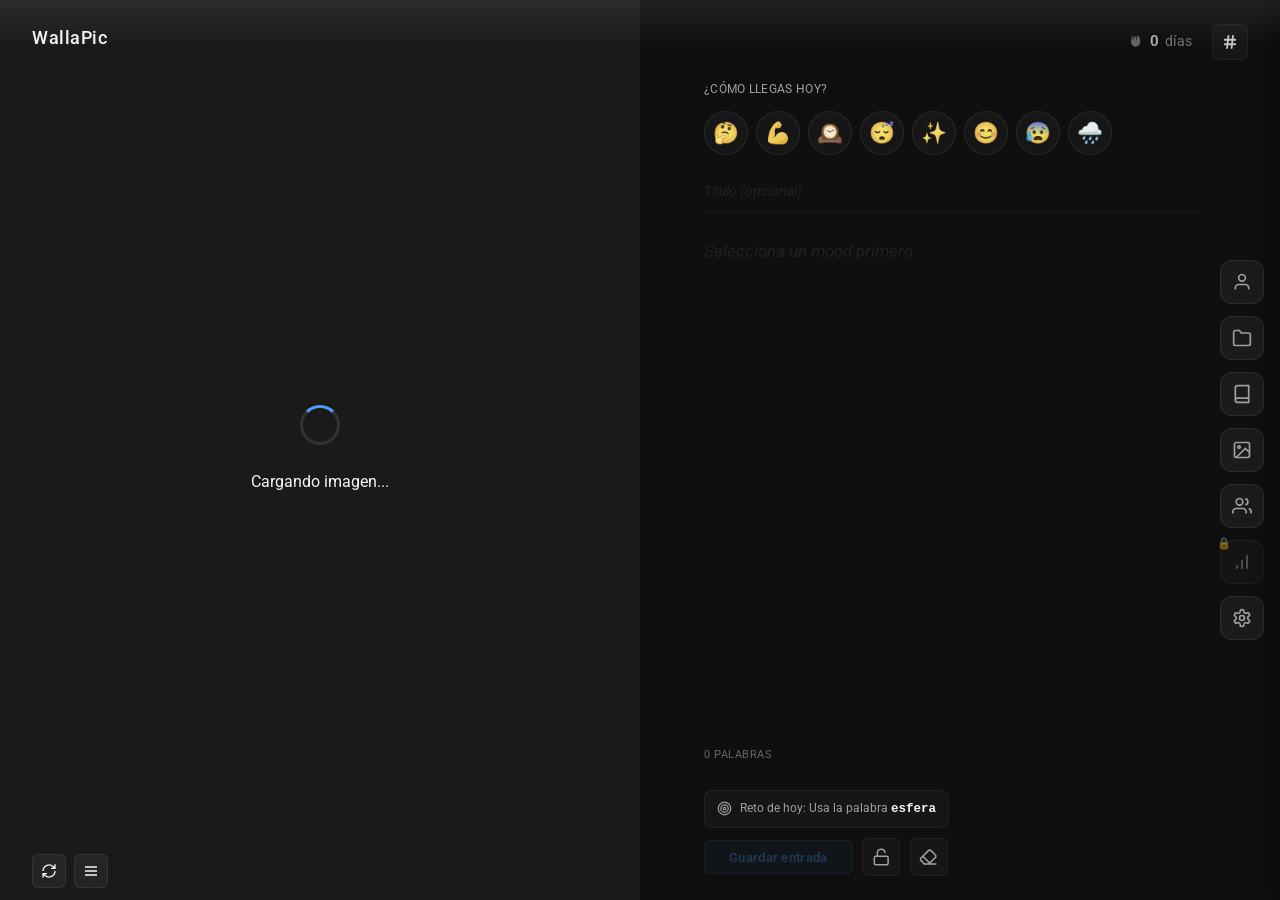
==== commit a192c371: "feat: implement public circles with resonance system and enhanced UI - Add public circles feed with " ====
--- a/index.html
+++ b/index.html
@@ -242,8 +242,11 @@
                     <h2>Feed Público</h2>
                     <button id="closeHistoryBtn" class="btn-close">&times;</button>
                 </div>
-                <div class="modal-body" id="historyList">
-                    <!-- El contenido se genera dinámicamente -->
+                <div class="modal-body">
+                    <!-- Entradas Públicas -->
+                    <div id="historyList">
+                        <!-- El contenido se genera dinámicamente -->
+                    </div>
                 </div>
             </div>
         </div>
@@ -394,6 +397,38 @@
             </div>
         </div>
 
+        <!-- Panel lateral de comentarios (estilo Instagram) -->
+        <div id="commentsPanel" class="comments-panel">
+            <div class="comments-panel-header">
+                <h3 class="comments-panel-title">Comentarios</h3>
+                <button class="comments-panel-close" onclick="closeCommentsPanel()">
+                    <svg width="24" height="24" viewBox="0 0 24 24" fill="none" stroke="currentColor" stroke-width="2">
+                        <line x1="18" y1="6" x2="6" y2="18"></line>
+                        <line x1="6" y1="6" x2="18" y2="18"></line>
+                    </svg>
+                </button>
+            </div>
+            <div class="comments-panel-body" id="commentsPanelBody">
+                <div class="comments-loading">Cargando comentarios...</div>
+            </div>
+            <div class="comments-panel-footer" id="commentsPanelFooter" style="display: none;">
+                <textarea 
+                    id="commentsPanelInput" 
+                    class="comments-panel-input" 
+                    placeholder="Escribe un comentario..."
+                    maxlength="1000"
+                    rows="1"
+                ></textarea>
+                <button class="comments-panel-send" onclick="sendCommentFromPanel()" title="Enviar">
+                    <svg width="20" height="20" viewBox="0 0 24 24" fill="none" stroke="currentColor" stroke-width="2">
+                        <line x1="22" y1="2" x2="11" y2="13"></line>
+                        <polygon points="22 2 15 22 11 13 2 9 22 2"></polygon>
+                    </svg>
+                </button>
+            </div>
+        </div>
+        <div id="commentsPanelOverlay" class="comments-panel-overlay" onclick="closeCommentsPanel()"></div>
+
         <!-- Modal de categorías -->
         <div id="categoryModal" class="modal">
             <div class="modal-content category-modal">
@@ -602,6 +637,30 @@
         </div>
     </div>
 
+    <!-- Modal para Escribir Entrada de Círculo -->
+    <div id="circleWriteEntryModal" class="modal">
+        <div class="modal-content">
+            <div class="modal-header">
+                <button id="closeCircleWriteEntryBtn" class="btn-close">&times;</button>
+            </div>
+            <div class="modal-body" id="circleWriteEntryContent">
+                <!-- El contenido se genera dinámicamente -->
+            </div>
+        </div>
+    </div>
+
+    <!-- Modal para Ver Entradas de Ejercicio -->
+    <div id="challengeEntriesModal" class="modal">
+        <div class="modal-content">
+            <div class="modal-header">
+                <button id="closeChallengeEntriesBtn" class="btn-close">&times;</button>
+            </div>
+            <div class="modal-body" id="challengeEntriesContent">
+                <!-- El contenido se genera dinámicamente -->
+            </div>
+        </div>
+    </div>
+
     <!-- Confetti canvas -->
     <canvas id="confettiCanvas" style="position: fixed; top: 0; left: 0; width: 100%; height: 100%; pointer-events: none; z-index: 9999;"></canvas>
 
@@ -637,6 +696,7 @@
     <script src="archive-manager.js"></script>
     <script src="circles-manager.js"></script>
     <script src="circles-ui.js"></script>
+    <script src="public-circles-feed.js"></script>
     <script src="image-bank.js"></script>
     <script src="settings-manager.js"></script>
     <script src="app.js"></script>
--- a/styles.css
+++ b/styles.css
@@ -859,7 +859,7 @@
 }
 
 #confirmModal {
-    z-index: 1200;
+    z-index: 2000; /* Por encima de todos los modales (entryModal es 1600) */
 }
 
 .word-status-badge {
@@ -1757,7 +1757,7 @@
 
 /* Modal de entrada - z-index superior para superponerse */
 #entryModal {
-    z-index: 1100;
+    z-index: 1600;
 }
 
 .modal.active {
@@ -2848,7 +2848,6 @@
     letter-spacing: 0.5px;
     margin: 0;
     padding-bottom: 0.5rem;
-    border-bottom: 1px solid var(--border);
 }
 
 /* Feed Container - Grid de 2 columnas para cards */
@@ -3195,7 +3194,7 @@
 
 /* Modal de entrada - Sin marco, layout moderno */
 #entryModal {
-    z-index: 1100;
+    z-index: 1600;
     background-color: var(--overlay-strong);
     backdrop-filter: blur(20px);
     -webkit-backdrop-filter: blur(20px);
@@ -3269,6 +3268,39 @@
 .entry-close-btn:hover {
     background: var(--overlay-strong);
     transform: scale(1.05);
+}
+
+/* Botón Volver (para navegación de ecos) */
+.entry-back-btn {
+    position: absolute;
+    top: 1rem;
+    left: 1rem;
+    background: var(--bg-primary);
+    backdrop-filter: blur(10px);
+    -webkit-backdrop-filter: blur(10px);
+    border: 1px solid var(--border);
+    border-radius: 6px;
+    padding: 0.4rem 0.75rem;
+    display: flex;
+    align-items: center;
+    gap: 0.4rem;
+    font-size: 0.85rem;
+    color: var(--text-secondary);
+    cursor: pointer;
+    transition: all 0.2s;
+    z-index: 10;
+    opacity: 0.7;
+}
+
+.entry-back-btn:hover {
+    background: var(--overlay-strong);
+    color: var(--text-primary);
+    opacity: 1;
+    transform: translateX(-2px);
+}
+
+.entry-back-btn svg {
+    flex-shrink: 0;
 }
 
 /* Lado izquierdo - Imagen */
@@ -5879,3 +5911,988 @@
         padding: 1rem;
     }
 }
+
+/* ========================================
+   CÍRCULOS PÚBLICOS EN FEED
+   ======================================== */
+
+.public-circles-block {
+    margin: 2rem auto;
+    max-width: 1200px;
+    padding: 0 1rem;
+}
+
+.public-circles-title {
+    font-size: 1.5rem;
+    font-weight: 700;
+    color: var(--text-primary);
+    margin-bottom: 1.5rem;
+    text-align: center;
+}
+
+.public-circles-grid {
+    display: grid;
+    grid-template-columns: repeat(3, 1fr);
+    gap: 1.5rem;
+}
+
+.public-circle-card {
+    background: var(--overlay-medium);
+    border: 1px solid var(--overlay-strong);
+    border-radius: 16px;
+    overflow: hidden;
+    cursor: pointer;
+    transition: all 0.3s cubic-bezier(0.4, 0, 0.2, 1);
+}
+
+.public-circle-card:hover {
+    transform: translateY(-4px);
+    box-shadow: 0 12px 32px rgba(0, 0, 0, 0.3);
+    border-color: var(--border);
+}
+
+.public-circle-header {
+    height: 100px;
+    display: flex;
+    align-items: center;
+    justify-content: center;
+    position: relative;
+    overflow: hidden;
+}
+
+.public-circle-header::before {
+    content: '';
+    position: absolute;
+    top: 0;
+    left: 0;
+    right: 0;
+    bottom: 0;
+    background: linear-gradient(135deg, rgba(0,0,0,0.2) 0%, rgba(0,0,0,0.4) 100%);
+}
+
+.public-circle-name {
+    font-size: 1.25rem;
+    font-weight: 700;
+    color: white;
+    text-align: center;
+    z-index: 1;
+    position: relative;
+    padding: 0 1rem;
+}
+
+.public-circle-body {
+    padding: 1.25rem;
+}
+
+.public-circle-description {
+    font-size: 0.9rem;
+    color: var(--text-secondary);
+    line-height: 1.5;
+    margin-bottom: 1rem;
+    display: -webkit-box;
+    -webkit-line-clamp: 2;
+    -webkit-box-orient: vertical;
+    overflow: hidden;
+}
+
+.public-circle-author {
+    margin-bottom: 0.75rem;
+    padding-bottom: 0.75rem;
+    border-bottom: 1px solid var(--overlay-strong);
+}
+
+.public-circle-meta {
+    display: flex;
+    justify-content: space-between;
+    align-items: center;
+    font-size: 0.85rem;
+    color: var(--text-secondary);
+    margin-bottom: 1rem;
+}
+
+.public-circle-members {
+    display: flex;
+    align-items: center;
+    gap: 0.5rem;
+}
+
+.public-circle-badge {
+    display: inline-flex;
+    align-items: center;
+    gap: 0.25rem;
+    padding: 0.25rem 0.5rem;
+    background: rgba(99, 102, 241, 0.1);
+    border: 1px solid rgba(99, 102, 241, 0.3);
+    border-radius: 6px;
+    font-size: 0.75rem;
+    color: var(--accent);
+    font-weight: 600;
+}
+
+.public-circle-btn {
+    width: 100%;
+    padding: 0.75rem;
+    background: var(--accent);
+    color: white;
+    border: none;
+    border-radius: 8px;
+    font-weight: 600;
+    font-size: 0.9rem;
+    cursor: pointer;
+    transition: all 0.2s;
+    display: flex;
+    align-items: center;
+    justify-content: center;
+    gap: 0.5rem;
+}
+
+.public-circle-btn:hover {
+    background: var(--accent-hover);
+    transform: translateY(-2px);
+}
+
+@media (max-width: 1024px) {
+    .public-circles-grid {
+        grid-template-columns: repeat(2, 1fr);
+    }
+}
+
+@media (max-width: 768px) {
+    .public-circles-grid {
+        grid-template-columns: 1fr;
+    }
+}
+
+
+/* ============================================
+   SISTEMA DE COMENTARIOS - PANEL LATERAL
+   ============================================ */
+
+/* Overlay oscuro */
+.comments-panel-overlay {
+    position: fixed;
+    top: 0;
+    left: 0;
+    width: 100%;
+    height: 100%;
+    background: rgba(0, 0, 0, 0.6);
+    z-index: 1999;
+    opacity: 0;
+    visibility: hidden;
+    transition: opacity 0.3s ease, visibility 0.3s ease;
+}
+
+.comments-panel-overlay.active {
+    opacity: 1;
+    visibility: visible;
+}
+
+/* Panel lateral estilo Instagram */
+.comments-panel {
+    position: fixed;
+    top: 0;
+    right: 0;
+    width: 400px;
+    max-width: 90vw;
+    height: 100vh;
+    background: var(--bg-primary);
+    box-shadow: -4px 0 24px rgba(0, 0, 0, 0.3);
+    z-index: 2000;
+    display: flex;
+    flex-direction: column;
+    transform: translateX(100%);
+    transition: transform 0.3s cubic-bezier(0.4, 0, 0.2, 1);
+}
+
+.comments-panel.active {
+    transform: translateX(0);
+}
+
+/* Header del panel */
+.comments-panel-header {
+    display: flex;
+    align-items: center;
+    justify-content: space-between;
+    padding: 1.25rem 1.5rem;
+    border-bottom: 1px solid rgba(255, 255, 255, 0.1);
+    flex-shrink: 0;
+}
+
+.comments-panel-title {
+    font-size: 1.25rem;
+    font-weight: 600;
+    margin: 0;
+    color: white;
+}
+
+.comments-panel-close {
+    background: none;
+    border: none;
+    color: rgba(255, 255, 255, 0.6);
+    cursor: pointer;
+    padding: 0.5rem;
+    display: flex;
+    align-items: center;
+    justify-content: center;
+    transition: all 0.2s ease;
+    border-radius: 50%;
+}
+
+.comments-panel-close:hover {
+    background: rgba(255, 255, 255, 0.1);
+    color: white;
+}
+
+/* Body del panel (comentarios) */
+.comments-panel-body {
+    flex: 1;
+    overflow-y: auto;
+    padding: 1.5rem;
+    display: flex;
+    flex-direction: column;
+    gap: 1.25rem;
+    scroll-behavior: smooth;
+}
+
+/* Scrollbar personalizado moderno */
+.comments-panel-body::-webkit-scrollbar {
+    width: 8px;
+}
+
+.comments-panel-body::-webkit-scrollbar-track {
+    background: transparent;
+}
+
+.comments-panel-body::-webkit-scrollbar-thumb {
+    background: rgba(255, 255, 255, 0.15);
+    border-radius: 10px;
+    border: 2px solid transparent;
+    background-clip: content-box;
+}
+
+.comments-panel-body::-webkit-scrollbar-thumb:hover {
+    background: rgba(255, 255, 255, 0.25);
+    border-radius: 10px;
+    border: 2px solid transparent;
+    background-clip: content-box;
+}
+
+.comments-panel-body::-webkit-scrollbar-thumb:active {
+    background: rgba(255, 255, 255, 0.35);
+}
+
+/* Item de comentario en el panel */
+.comment-item-panel {
+    display: flex;
+    gap: 0.75rem;
+    position: relative;
+    animation: slideInRight 0.3s ease;
+}
+
+@keyframes slideInRight {
+    from {
+        opacity: 0;
+        transform: translateX(20px);
+    }
+    to {
+        opacity: 1;
+        transform: translateX(0);
+    }
+}
+
+.comment-delete-btn-panel {
+    position: absolute;
+    top: 0;
+    right: 0;
+    background: none;
+    border: none;
+    color: rgba(255, 255, 255, 0.3);
+    cursor: pointer;
+    padding: 0.25rem;
+    opacity: 0;
+    transition: all 0.2s ease;
+}
+
+.comment-item-panel:hover .comment-delete-btn-panel {
+    opacity: 1;
+}
+
+.comment-delete-btn-panel:hover {
+    color: #ff6b6b;
+}
+
+/* Footer del panel (input) */
+.comments-panel-footer {
+    flex-shrink: 0;
+    padding: 1rem 1.5rem;
+    border-top: 1px solid rgba(255, 255, 255, 0.1);
+    display: flex;
+    gap: 0.75rem;
+    align-items: flex-end;
+    background: var(--bg-secondary);
+}
+
+.comments-panel-input {
+    flex: 1;
+    background: rgba(255, 255, 255, 0.05);
+    border: 1px solid rgba(255, 255, 255, 0.1);
+    border-radius: 20px;
+    padding: 0.75rem 1rem;
+    color: white;
+    font-family: inherit;
+    font-size: 0.95rem;
+    resize: none;
+    min-height: 40px;
+    max-height: 120px;
+    transition: all 0.2s ease;
+    overflow-y: auto;
+    scroll-behavior: smooth;
+}
+
+/* Scrollbar para el textarea */
+.comments-panel-input::-webkit-scrollbar {
+    width: 6px;
+}
+
+.comments-panel-input::-webkit-scrollbar-track {
+    background: transparent;
+}
+
+.comments-panel-input::-webkit-scrollbar-thumb {
+    background: rgba(255, 255, 255, 0.2);
+    border-radius: 10px;
+}
+
+.comments-panel-input::-webkit-scrollbar-thumb:hover {
+    background: rgba(255, 255, 255, 0.3);
+}
+
+.comments-panel-input:focus {
+    outline: none;
+    border-color: var(--accent);
+    background: rgba(255, 255, 255, 0.08);
+}
+
+.comments-panel-input::placeholder {
+    color: rgba(255, 255, 255, 0.4);
+}
+
+.comments-panel-send {
+    flex-shrink: 0;
+    width: 40px;
+    height: 40px;
+    background: var(--accent);
+    border: none;
+    border-radius: 50%;
+    color: white;
+    cursor: pointer;
+    display: flex;
+    align-items: center;
+    justify-content: center;
+    transition: all 0.2s ease;
+}
+
+.comments-panel-send:hover {
+    background: #764ba2;
+    transform: scale(1.05);
+}
+
+.comments-panel-send:active {
+    transform: scale(0.95);
+}
+
+/* Responsive */
+@media (max-width: 768px) {
+    .comments-panel {
+        width: 100%;
+        max-width: 100%;
+    }
+}
+
+/* Tema claro */
+body.light-mode .comments-panel {
+    background: white;
+}
+
+body.light-mode .comments-panel-header {
+    border-bottom-color: rgba(0, 0, 0, 0.1);
+}
+
+body.light-mode .comments-panel-title {
+    color: #2c2c2c;
+}
+
+body.light-mode .comments-panel-close {
+    color: rgba(0, 0, 0, 0.5);
+}
+
+body.light-mode .comments-panel-close:hover {
+    background: rgba(0, 0, 0, 0.05);
+    color: #2c2c2c;
+}
+
+body.light-mode .comments-panel-footer {
+    border-top-color: rgba(0, 0, 0, 0.1);
+    background: #f8f8f8;
+}
+
+body.light-mode .comments-panel-input {
+    background: white;
+    border-color: rgba(0, 0, 0, 0.15);
+    color: #2c2c2c;
+}
+
+body.light-mode .comments-panel-input:focus {
+    background: white;
+    border-color: var(--accent);
+}
+
+body.light-mode .comments-panel-input::placeholder {
+    color: rgba(0, 0, 0, 0.4);
+}
+
+body.light-mode .comments-panel-body::-webkit-scrollbar-track {
+    background: transparent;
+}
+
+body.light-mode .comments-panel-body::-webkit-scrollbar-thumb {
+    background: rgba(0, 0, 0, 0.15);
+    border-radius: 10px;
+    border: 2px solid transparent;
+    background-clip: content-box;
+}
+
+body.light-mode .comments-panel-body::-webkit-scrollbar-thumb:hover {
+    background: rgba(0, 0, 0, 0.25);
+}
+
+body.light-mode .comments-panel-body::-webkit-scrollbar-thumb:active {
+    background: rgba(0, 0, 0, 0.35);
+}
+
+body.light-mode .comments-panel-input::-webkit-scrollbar-thumb {
+    background: rgba(0, 0, 0, 0.2);
+}
+
+body.light-mode .comments-panel-input::-webkit-scrollbar-thumb:hover {
+    background: rgba(0, 0, 0, 0.3);
+}
+
+body.light-mode .comment-delete-btn-panel {
+    color: rgba(0, 0, 0, 0.3);
+}
+
+/* ============================================
+   SISTEMA DE COMENTARIOS - OLD (mantener por compatibilidad)
+   ============================================ */
+
+/* Botón de comentarios con badge flotante */
+.btn-comment {
+    position: relative;
+    background: rgba(255, 255, 255, 0.05);
+    border: 1px solid rgba(255, 255, 255, 0.1);
+    border-radius: 8px;
+    padding: 0.65rem 1rem;
+    color: rgba(255, 255, 255, 0.9);
+    cursor: pointer;
+    transition: all 0.2s ease;
+    display: flex;
+    align-items: center;
+    gap: 0.5rem;
+}
+
+.btn-comment:hover {
+    background: rgba(255, 255, 255, 0.1);
+    border-color: rgba(255, 255, 255, 0.2);
+    transform: translateY(-1px);
+}
+
+.comment-count-badge {
+    position: absolute;
+    top: -6px;
+    right: -6px;
+    background: var(--accent);
+    color: white;
+    font-size: 0.7rem;
+    font-weight: 600;
+    padding: 0.15rem 0.4rem;
+    border-radius: 10px;
+    min-width: 18px;
+    height: 18px;
+    display: flex;
+    align-items: center;
+    justify-content: center;
+    box-shadow: 0 2px 8px rgba(0, 0, 0, 0.3);
+    pointer-events: none;
+}
+
+/* Sección de comentarios */
+.comments-section {
+    margin-top: 1.5rem;
+    padding-top: 1.5rem;
+    border-top: 1px solid rgba(255, 255, 255, 0.1);
+    animation: slideDown 0.3s ease;
+}
+
+@keyframes slideDown {
+    from {
+        opacity: 0;
+        transform: translateY(-10px);
+    }
+    to {
+        opacity: 1;
+        transform: translateY(0);
+    }
+}
+
+/* Contenedor de comentarios */
+.comments-container {
+    max-height: 400px;
+    overflow-y: auto;
+    margin-bottom: 1rem;
+    padding-right: 0.5rem;
+}
+
+.comments-container::-webkit-scrollbar {
+    width: 6px;
+}
+
+.comments-container::-webkit-scrollbar-track {
+    background: rgba(255, 255, 255, 0.05);
+    border-radius: 3px;
+}
+
+.comments-container::-webkit-scrollbar-thumb {
+    background: rgba(255, 255, 255, 0.2);
+    border-radius: 3px;
+}
+
+.comments-container::-webkit-scrollbar-thumb:hover {
+    background: rgba(255, 255, 255, 0.3);
+}
+
+/* Estados de comentarios */
+.comments-loading,
+.comments-empty,
+.comments-error {
+    text-align: center;
+    padding: 2rem;
+    color: rgba(255, 255, 255, 0.5);
+    font-size: 0.9rem;
+}
+
+.comments-error {
+    color: #ff6b6b;
+}
+
+/* Item de comentario */
+.comment-item {
+    display: flex;
+    gap: 0.75rem;
+    margin-bottom: 1.25rem;
+    animation: fadeIn 0.3s ease;
+}
+
+@keyframes fadeIn {
+    from {
+        opacity: 0;
+        transform: translateY(5px);
+    }
+    to {
+        opacity: 1;
+        transform: translateY(0);
+    }
+}
+
+.comment-avatar {
+    flex-shrink: 0;
+    width: 36px;
+    height: 36px;
+}
+
+.comment-avatar-img {
+    width: 100%;
+    height: 100%;
+    border-radius: 50%;
+    object-fit: cover;
+    border: 2px solid rgba(255, 255, 255, 0.1);
+}
+
+.comment-avatar-placeholder {
+    width: 100%;
+    height: 100%;
+    border-radius: 50%;
+    background: linear-gradient(135deg, var(--accent), #667eea);
+    display: flex;
+    align-items: center;
+    justify-content: center;
+    color: white;
+    font-weight: 600;
+    font-size: 1rem;
+}
+
+.comment-body {
+    flex: 1;
+    min-width: 0;
+    position: relative;
+}
+
+.comment-header {
+    display: flex;
+    align-items: center;
+    gap: 0.5rem;
+    margin-bottom: 0.35rem;
+}
+
+.comment-username {
+    color: var(--accent);
+    font-weight: 600;
+    font-size: 0.9rem;
+}
+
+.comment-date {
+    color: rgba(255, 255, 255, 0.4);
+    font-size: 0.8rem;
+}
+
+.comment-content {
+    color: rgba(255, 255, 255, 0.85);
+    font-size: 0.95rem;
+    line-height: 1.5;
+    word-wrap: break-word;
+    white-space: pre-wrap;
+}
+
+.comment-delete-btn {
+    position: absolute;
+    top: 0;
+    right: 0;
+    background: none;
+    border: none;
+    color: rgba(255, 255, 255, 0.3);
+    cursor: pointer;
+    padding: 0.25rem;
+    opacity: 0;
+    transition: all 0.2s ease;
+}
+
+.comment-item:hover .comment-delete-btn {
+    opacity: 1;
+}
+
+.comment-delete-btn:hover {
+    color: #ff6b6b;
+}
+
+/* Input de comentario */
+.comment-input-container {
+    display: flex;
+    gap: 0.75rem;
+    align-items: flex-end;
+    background: rgba(255, 255, 255, 0.03);
+    padding: 0.75rem;
+    border-radius: 12px;
+    border: 1px solid rgba(255, 255, 255, 0.05);
+}
+
+.comment-input {
+    flex: 1;
+    background: rgba(255, 255, 255, 0.05);
+    border: 1px solid rgba(255, 255, 255, 0.1);
+    border-radius: 8px;
+    padding: 0.65rem 0.85rem;
+    color: white;
+    font-family: inherit;
+    font-size: 0.95rem;
+    resize: none;
+    min-height: 38px;
+    max-height: 120px;
+    transition: all 0.2s ease;
+}
+
+.comment-input:focus {
+    outline: none;
+    border-color: var(--accent);
+    background: rgba(255, 255, 255, 0.08);
+}
+
+.comment-input::placeholder {
+    color: rgba(255, 255, 255, 0.4);
+}
+
+.btn-send-comment {
+    flex-shrink: 0;
+    width: 38px;
+    height: 38px;
+    background: var(--accent);
+    border: none;
+    border-radius: 8px;
+    color: white;
+    cursor: pointer;
+    display: flex;
+    align-items: center;
+    justify-content: center;
+    transition: all 0.2s ease;
+}
+
+.btn-send-comment:hover {
+    background: #764ba2;
+    transform: translateY(-1px);
+    box-shadow: 0 4px 12px rgba(102, 126, 234, 0.3);
+}
+
+.btn-send-comment:active {
+    transform: translateY(0);
+}
+
+/* Responsive */
+@media (max-width: 768px) {
+    .comment-item {
+        gap: 0.5rem;
+    }
+    
+    .comment-avatar {
+        width: 32px;
+        height: 32px;
+    }
+    
+    .comment-username {
+        font-size: 0.85rem;
+    }
+    
+    .comment-content {
+        font-size: 0.9rem;
+    }
+    
+    .comments-container {
+        max-height: 300px;
+    }
+}
+
+/* Tema claro */
+body.light-mode .btn-comment {
+    background: rgba(0, 0, 0, 0.03);
+    border-color: rgba(0, 0, 0, 0.1);
+    color: rgba(0, 0, 0, 0.8);
+}
+
+body.light-mode .btn-comment:hover {
+    background: rgba(0, 0, 0, 0.06);
+    border-color: rgba(0, 0, 0, 0.15);
+}
+
+body.light-mode .comments-section {
+    border-top-color: rgba(0, 0, 0, 0.1);
+}
+
+body.light-mode .comments-container::-webkit-scrollbar-track {
+    background: rgba(0, 0, 0, 0.05);
+}
+
+body.light-mode .comments-container::-webkit-scrollbar-thumb {
+    background: rgba(0, 0, 0, 0.2);
+}
+
+body.light-mode .comments-loading,
+body.light-mode .comments-empty {
+    color: rgba(0, 0, 0, 0.4);
+}
+
+body.light-mode .comment-avatar-img {
+    border-color: rgba(0, 0, 0, 0.1);
+}
+
+body.light-mode .comment-username {
+    color: var(--accent);
+}
+
+body.light-mode .comment-date {
+    color: rgba(0, 0, 0, 0.4);
+}
+
+body.light-mode .comment-content {
+    color: rgba(0, 0, 0, 0.8);
+}
+
+body.light-mode .comment-delete-btn {
+    color: rgba(0, 0, 0, 0.3);
+}
+
+body.light-mode .comment-input-container {
+    background: rgba(0, 0, 0, 0.02);
+    border-color: rgba(0, 0, 0, 0.05);
+}
+
+body.light-mode .comment-input {
+    background: white;
+    border-color: rgba(0, 0, 0, 0.1);
+    color: #2c2c2c;
+}
+
+body.light-mode .comment-input:focus {
+    background: white;
+    border-color: var(--accent);
+}
+
+body.light-mode .comment-input::placeholder {
+    color: rgba(0, 0, 0, 0.4);
+}
+
+
+/* ============================================
+   BOTÓN REIMAGINAR
+   ============================================ */
+
+.btn-resonate {
+    background: rgba(255, 255, 255, 0.05);
+    border: 1px solid rgba(255, 255, 255, 0.1);
+    border-radius: 8px;
+    padding: 0.65rem 1.25rem;
+    color: rgba(255, 255, 255, 0.9);
+    font-weight: 500;
+    cursor: pointer;
+    transition: all 0.2s ease;
+    display: flex;
+    align-items: center;
+    gap: 0.5rem;
+}
+
+.btn-resonate:hover {
+    background: rgba(255, 255, 255, 0.1);
+    border-color: rgba(255, 255, 255, 0.2);
+    transform: translateY(-1px);
+}
+
+.btn-resonate:active {
+    transform: translateY(0);
+}
+
+/* Tema claro */
+body.light-mode .btn-resonate {
+    background: rgba(0, 0, 0, 0.03);
+    border-color: rgba(0, 0, 0, 0.1);
+    color: rgba(0, 0, 0, 0.8);
+}
+
+body.light-mode .btn-resonate:hover {
+    background: rgba(0, 0, 0, 0.06);
+    border-color: rgba(0, 0, 0, 0.15);
+}
+
+
+/* ============================================
+   EDITOR DE RESONANCIA EN MODAL
+   ============================================ */
+
+.entry-editor-view select,
+.entry-editor-view input,
+.entry-editor-view textarea {
+    font-family: inherit;
+}
+
+.entry-editor-view select:focus,
+.entry-editor-view input:focus,
+.entry-editor-view textarea:focus {
+    outline: none;
+    border-color: var(--accent);
+    background: rgba(255, 255, 255, 0.08);
+}
+
+/* Tema claro */
+body.light-mode .entry-editor-view select,
+body.light-mode .entry-editor-view input,
+body.light-mode .entry-editor-view textarea {
+    background: white;
+    border-color: rgba(0, 0, 0, 0.15);
+    color: #2c2c2c;
+}
+
+body.light-mode .entry-editor-view select:focus,
+body.light-mode .entry-editor-view input:focus,
+body.light-mode .entry-editor-view textarea:focus {
+    background: white;
+    border-color: var(--accent);
+}
+
+body.light-mode .entry-editor-view select option {
+    background: white;
+    color: #2c2c2c;
+}
+
+
+/* ============================================
+   MOOD SELECTOR EN RESONANCIA
+   ============================================ */
+
+#resonanceMoodSelector .mood-btn.active {
+    background: rgba(102, 126, 234, 0.15);
+    border-color: var(--accent);
+}
+
+/* Tema claro */
+body.light-mode #resonanceMoodSelector .mood-btn.active {
+    background: rgba(102, 126, 234, 0.1);
+    border-color: var(--accent);
+}
+
+
+/* ============================================
+   ECOS (RESONANCIAS)
+   ============================================ */
+
+.echoes-section {
+    border-top: 1px solid rgba(255, 255, 255, 0.05);
+    padding-top: 1.5rem;
+}
+
+.echoes-avatars {
+    display: flex;
+    gap: 0.5rem;
+    flex-wrap: wrap;
+}
+
+.echo-avatar,
+.echo-avatar-placeholder {
+    width: 32px;
+    height: 32px;
+    border-radius: 50%;
+    border: 2px solid rgba(255, 255, 255, 0.1);
+    cursor: pointer;
+    transition: all 0.2s ease;
+}
+
+.echo-avatar {
+    object-fit: cover;
+}
+
+.echo-avatar:hover,
+.echo-avatar-placeholder:hover {
+    transform: scale(1.15);
+    border-color: var(--accent);
+    z-index: 1;
+}
+
+.echo-avatar-placeholder {
+    background: linear-gradient(135deg, var(--accent), #764ba2);
+    display: flex;
+    align-items: center;
+    justify-content: center;
+    color: white;
+    font-weight: 600;
+    font-size: 0.75rem;
+}
+
+/* Tema claro */
+body.light-mode .echoes-section {
+    border-top-color: rgba(0, 0, 0, 0.05);
+}
+
+body.light-mode .echo-avatar,
+body.light-mode .echo-avatar-placeholder {
+    border-color: rgba(0, 0, 0, 0.1);
+}
+
+body.light-mode .echo-avatar:hover,
+body.light-mode .echo-avatar-placeholder:hover {
+    border-color: var(--accent);
+}
--- a/circles-styles.css
+++ b/circles-styles.css
@@ -34,26 +34,54 @@
    BADGE DE NOTIFICACIÓN (único en sidebar)
    ======================================== */
 
+/* Asegurar que el botón de círculos tenga position relative */
+#circlesBtn {
+    position: relative;
+}
+
 .circles-notification-badge {
     position: absolute;
     top: -6px;
-    right: -6px;
-    min-width: 18px;
-    height: 18px;
+    left: -8px;
+    min-width: 20px;
+    height: 20px;
     background: var(--circles-danger);
     color: white;
-    border-radius: 9px;
-    font-size: 10px;
+    border-radius: 10px;
+    font-size: 11px;
     font-weight: 700;
     display: flex;
     align-items: center;
     justify-content: center;
-    padding: 0 5px;
-    box-shadow: 0 2px 8px rgba(239, 68, 68, 0.4);
-    border: 2px solid var(--circles-bg-strong);
-
-    z-index: 1001;
+    padding: 0 6px;
+    box-shadow: 0 2px 8px rgba(239, 68, 68, 0.5);
+    border: 2px solid rgba(18, 18, 23, 1);
+    pointer-events: none;
+    z-index: 10;
     animation: circles-pulse-notification 2s ease-in-out infinite;
+}
+
+/* Indicador de nuevas entradas en Feed Público */
+#historyBtn {
+    position: relative;
+}
+
+.feed-new-indicator {
+    position: absolute;
+    top: -2px;
+    left: -2px;
+    width: 8px;
+    height: 8px;
+    background: var(--circles-danger);
+    border-radius: 50%;
+    border: 2px solid rgba(18, 18, 23, 1);
+    pointer-events: none;
+    z-index: 10;
+    box-shadow: 0 0 8px rgba(239, 68, 68, 0.6);
+}
+
+[data-theme="light"] .feed-new-indicator {
+    border-color: #ffffff;
 }
 
 @keyframes circles-pulse-notification {
@@ -172,6 +200,64 @@
 }
 
 /* ========================================
+   SCROLLBAR MODERNO Y DELGADO
+   ======================================== */
+
+/* Firefox */
+.circles-modal-body {
+    scrollbar-width: thin;
+    scrollbar-color: rgba(99, 102, 241, 0.5) rgba(255, 255, 255, 0.05);
+}
+
+/* Chrome, Edge, Safari */
+.circles-modal-body::-webkit-scrollbar {
+    width: 4px;
+}
+
+.circles-modal-body::-webkit-scrollbar-track {
+    background: rgba(255, 255, 255, 0.03);
+    border-radius: 2px;
+}
+
+.circles-modal-body::-webkit-scrollbar-thumb {
+    background: rgba(99, 102, 241, 0.4);
+    border-radius: 2px;
+    transition: background 0.2s;
+}
+
+.circles-modal-body::-webkit-scrollbar-thumb:hover {
+    background: rgba(99, 102, 241, 0.7);
+}
+
+.circles-modal-body::-webkit-scrollbar-thumb:active {
+    background: var(--circles-primary);
+}
+
+/* Scrollbar para la sección de círculos públicos colapsable */
+.circles-public-content {
+    scrollbar-width: thin;
+    scrollbar-color: rgba(99, 102, 241, 0.5) rgba(255, 255, 255, 0.05);
+}
+
+.circles-public-content::-webkit-scrollbar {
+    width: 4px;
+}
+
+.circles-public-content::-webkit-scrollbar-track {
+    background: rgba(255, 255, 255, 0.03);
+    border-radius: 2px;
+}
+
+.circles-public-content::-webkit-scrollbar-thumb {
+    background: rgba(99, 102, 241, 0.4);
+    border-radius: 2px;
+}
+
+.circles-public-content::-webkit-scrollbar-thumb:hover {
+    background: rgba(99, 102, 241, 0.7);
+}
+
+/* ========================================
    ESTADOS COMUNES
    ======================================== */
 
@@ -398,14 +484,29 @@
     box-shadow: 0 12px 32px rgba(0,0,0,0.3);
 }
 
+.circles-card-pinned {
+    border: 2px solid var(--circles-primary);
+    box-shadow: 0 4px 16px rgba(99, 102, 241, 0.2);
+}
+
+.circles-card-pinned:hover {
+    box-shadow: 0 12px 32px rgba(99, 102, 241, 0.3);
+}
+
 
 .circles-card-header {
     padding: 1.5rem;
     color: white;
     position: relative;
-    min-height: 100px;
-    display: flex;
-    align-items: center;
+    min-height: 80px;
+    display: flex;
+    align-items: center;
+    justify-content: space-between;
+}
+
+.circles-card-header-compact {
+    min-height: 70px;
+    padding: 1rem 1.25rem;
 }
 
 .circles-card-name {
@@ -413,9 +514,60 @@
     font-weight: 600;
     margin: 0;
     letter-spacing: -0.01em;
+    flex: 1;
+    padding-right: 0.5rem;
+}
+
+.circles-card-badges {
+    position: absolute;
+    top: 0.75rem;
+    right: 0.75rem;
+    display: flex;
+    align-items: center;
+    gap: 0.25rem;
+    z-index: 2;
 }
 
 .circles-admin-badge {
+    background: rgba(0,0,0,0.25);
+    backdrop-filter: blur(10px);
+    padding: 0.2rem 0.4rem;
+    border-radius: 4px;
+    font-size: 0.65rem;
+    font-weight: 600;
+    text-transform: uppercase;
+    letter-spacing: 0.3px;
+}
+
+.circles-pin-btn {
+    background: rgba(0,0,0,0.25);
+    backdrop-filter: blur(10px);
+    border: none;
+    padding: 0.35rem;
+    border-radius: 4px;
+    cursor: pointer;
+    color: white;
+    display: flex;
+    align-items: center;
+    justify-content: center;
+    transition: all 0.2s;
+}
+
+.circles-pin-btn:hover {
+    background: rgba(0,0,0,0.4);
+    transform: scale(1.1);
+}
+
+.circles-pin-btn.circles-pinned {
+    background: var(--circles-primary);
+    color: white;
+}
+
+.circles-pin-btn.circles-pinned:hover {
+    background: var(--circles-primary-hover);
+}
+
+.circles-public-badge {
     position: absolute;
     top: 0.75rem;
     right: 0.75rem;
@@ -429,6 +581,27 @@
     letter-spacing: 0.5px;
 }
 
+.circles-card-notification-badge {
+    position: absolute;
+    top: -8px;
+    left: -8px;
+    min-width: 24px;
+    height: 24px;
+    background: var(--circles-danger);
+    color: white;
+    border-radius: 12px;
+    font-size: 0.75rem;
+    font-weight: 700;
+    display: flex;
+    align-items: center;
+    justify-content: center;
+    padding: 0 6px;
+    box-shadow: 0 2px 8px rgba(239, 68, 68, 0.5);
+    border: 2px solid var(--circles-bg-strong);
+    z-index: 10;
+    animation: circles-pulse-notification 2s ease-in-out infinite;
+}
+
 .circles-card-body {
     padding: 1.25rem;
 }
@@ -451,11 +624,271 @@
     align-items: center;
     padding-top: 0.75rem;
     border-top: 1px solid var(--circles-border);
+    gap: 0.5rem;
+    flex-wrap: wrap;
 }
 
 .circles-members-count {
     font-size: 0.875rem;
     color: var(--circles-text-secondary);
+}
+
+.circles-pending-indicator {
+    font-size: 0.8rem;
+    color: var(--circles-danger);
+    font-weight: 600;
+    background: rgba(239, 68, 68, 0.1);
+    padding: 0.25rem 0.5rem;
+    border-radius: 12px;
+    white-space: nowrap;
+}
+
+.circles-card-creator {
+    font-size: 0.8rem;
+    color: var(--circles-text-secondary);
+    margin: 0 0 0.75rem 0;
+}
+
+.circles-card-creator strong {
+    color: var(--circles-text-primary);
+}
+
+/* ========================================
+   CÍRCULOS PÚBLICOS - SECCIÓN COLAPSABLE
+   ======================================== */
+
+.circles-public-section {
+    margin-top: 2rem;
+    padding-top: 2rem;
+    border-top: 2px solid var(--circles-border);
+}
+
+.circles-collapsable-header {
+    cursor: pointer;
+    user-select: none;
+    transition: all 0.2s;
+    padding: 0.75rem 1rem;
+    margin: 0 -1rem 1rem -1rem;
+    border-radius: 8px;
+}
+
+.circles-collapsable-header:hover {
+    background: var(--circles-bg-light);
+}
+
+.circles-public-title-group {
+    display: flex;
+    align-items: center;
+    gap: 0.75rem;
+    flex: 1;
+}
+
+.circles-public-counter {
+    background: var(--circles-primary);
+    color: white;
+    font-size: 0.75rem;
+    font-weight: 700;
+    padding: 0.25rem 0.5rem;
+    border-radius: 12px;
+    min-width: 24px;
+    text-align: center;
+}
+
+.circles-collapse-icon {
+    transition: transform 0.3s cubic-bezier(0.4, 0, 0.2, 1);
+    color: var(--circles-text-secondary);
+}
+
+.circles-collapse-icon.circles-rotated {
+    transform: rotate(-180deg);
+}
+
+.circles-public-content {
+    max-height: 2000px;
+    overflow: hidden;
+    transition: max-height 0.5s cubic-bezier(0.4, 0, 0.2, 1), opacity 0.3s ease;
+    opacity: 1;
+}
+
+.circles-public-content.circles-collapsed {
+    max-height: 0;
+    opacity: 0;
+}
+
+/* ========================================
+   BOTÓN CARGAR MÁS (MIS CÍRCULOS)
+   ======================================== */
+
+.circles-load-more-container {
+    display: flex;
+    justify-content: center;
+    margin-top: 1.5rem;
+}
+
+.circles-load-more-btn {
+    display: flex;
+    align-items: center;
+    gap: 0.5rem;
+    padding: 0.75rem 1.5rem;
+    background: var(--circles-bg-light);
+    border: 1px solid var(--circles-border);
+    border-radius: 8px;
+    color: var(--circles-text-primary);
+    font-size: 0.875rem;
+    font-weight: 500;
+    cursor: pointer;
+    transition: all 0.2s;
+    font-family: -apple-system, BlinkMacSystemFont, 'Segoe UI', Roboto, sans-serif;
+}
+
+.circles-load-more-btn:hover {
+    background: var(--circles-bg-medium);
+    border-color: var(--circles-primary);
+    transform: translateY(-1px);
+}
+
+.circles-load-more-btn svg {
+    transition: transform 0.2s;
+}
+
+.circles-load-more-btn:hover svg {
+    transform: translateY(2px);
+}
+
+/* ========================================
+   INFINITE SCROLL LOADER (CÍRCULOS PÚBLICOS)
+   ======================================== */
+
+.circles-infinite-loader {
+    text-align: center;
+    padding: 2rem 1rem;
+    color: var(--circles-text-secondary);
+}
+
+.circles-infinite-loader .circles-loading-spinner {
+    margin: 0 auto 0.75rem;
+}
+
+.circles-infinite-loader p {
+    font-size: 0.875rem;
+    margin: 0;
+}
+
+/* ========================================
+   MODAL DE BANCO DE IMÁGENES
+   ======================================== */
+
+.circles-bank-modal {
+    position: fixed;
+    top: 0;
+    left: 0;
+    width: 100%;
+    height: 100%;
+    background: rgba(0, 0, 0, 0.85);
+    backdrop-filter: blur(12px);
+    z-index: 2000;
+    display: flex;
+    align-items: center;
+    justify-content: center;
+}
+
+.circles-bank-modal-content {
+    max-width: 900px;
+    width: 92vw;
+    max-height: 85vh;
+    background: var(--circles-bg-strong);
+    border: 1px solid var(--circles-border);
+    border-radius: 16px;
+    overflow: hidden;
+    box-shadow: 0 20px 60px rgba(0,0,0,0.5);
+    display: flex;
+    flex-direction: column;
+}
+
+.circles-bank-modal-header {
+    padding: 1.25rem 1.5rem;
+    border-bottom: 1px solid var(--circles-border);
+    display: flex;
+    align-items: center;
+    justify-content: space-between;
+    flex-shrink: 0;
+}
+
+.circles-bank-modal-header h3 {
+    font-size: 1.125rem;
+    font-weight: 600;
+    margin: 0;
+    color: var(--circles-text-primary);
+}
+
+.circles-bank-modal-body {
+    padding: 1.5rem;
+    overflow-y: auto;
+    flex: 1;
+}
+
+/* Scrollbar para modal de banco */
+.circles-bank-modal-body::-webkit-scrollbar {
+    width: 4px;
+}
+
+.circles-bank-modal-body::-webkit-scrollbar-track {
+    background: rgba(255, 255, 255, 0.03);
+    border-radius: 2px;
+}
+
+.circles-bank-modal-body::-webkit-scrollbar-thumb {
+    background: rgba(99, 102, 241, 0.4);
+    border-radius: 2px;
+}
+
+.circles-bank-modal-body::-webkit-scrollbar-thumb:hover {
+    background: rgba(99, 102, 241, 0.7);
+}
+
+.circles-bank-grid {
+    display: grid;
+    grid-template-columns: repeat(auto-fill, minmax(140px, 1fr));
+    gap: 0.75rem;
+}
+
+.circles-bank-thumb {
+    position: relative;
+    border-radius: 8px;
+    overflow: hidden;
+    cursor: pointer;
+    transition: all 0.2s;
+    aspect-ratio: 1;
+    background: var(--circles-bg-light);
+}
+
+.circles-bank-thumb:hover {
+    transform: translateY(-4px);
+    box-shadow: 0 8px 24px rgba(0,0,0,0.3);
+}
+
+.circles-bank-thumb img {
+    width: 100%;
+    height: 100%;
+    object-fit: cover;
+    display: block;
+}
+
+.circles-bank-thumb-title {
+    position: absolute;
+    bottom: 0;
+    left: 0;
+    right: 0;
+    padding: 0.5rem;
+    background: linear-gradient(to top, rgba(0,0,0,0.9), rgba(0,0,0,0.5));
+    color: white;
+    font-size: 0.75rem;
+    overflow: hidden;
+    text-overflow: ellipsis;
+    white-space: nowrap;
+    line-height: 1;
+    max-height: 2rem;
+    display: block;
 }
 
 
@@ -486,6 +919,64 @@
     color: var(--circles-text-secondary);
     margin-top: 0.25rem;
     font-style: italic;
+}
+
+/* Toggle para tipo de círculo (privado/público) */
+.circles-toggle-container {
+    display: grid;
+    grid-template-columns: 1fr 1fr;
+    gap: 0.75rem;
+}
+
+.circles-toggle-option {
+    all: initial;
+    box-sizing: border-box;
+    font-family: inherit;
+    display: flex;
+    flex-direction: column;
+    align-items: center;
+    gap: 0.5rem;
+    padding: 1rem;
+    background: var(--circles-bg-light);
+    border: 2px solid var(--circles-border);
+    border-radius: 12px;
+    cursor: pointer;
+    transition: all 0.2s cubic-bezier(0.4, 0, 0.2, 1);
+    text-align: center;
+}
+
+.circles-toggle-option svg {
+    color: var(--circles-text-secondary);
+    transition: color 0.2s;
+}
+
+.circles-toggle-option span {
+    font-size: 0.9rem;
+    font-weight: 600;
+    color: var(--circles-text-primary);
+    display: block;
+}
+
+.circles-toggle-option small {
+    font-size: 0.75rem;
+    color: var(--circles-text-secondary);
+    display: block;
+}
+
+.circles-toggle-option:hover {
+    background: var(--circles-bg-medium);
+    border-color: var(--circles-primary);
+    transform: translateY(-2px);
+}
+
+.circles-toggle-option.circles-toggle-active {
+    background: linear-gradient(135deg, rgba(99, 102, 241, 0.1) 0%, rgba(139, 92, 246, 0.1) 100%);
+    border-color: var(--circles-primary);
+    box-shadow: 0 4px 12px rgba(99, 102, 241, 0.15);
+}
+
+.circles-toggle-option.circles-toggle-active svg {
+    color: var(--circles-primary);
 }
 
 .circles-form-input,
@@ -507,6 +998,38 @@
     display: block;
 }
 
+/* SELECT específico - forzar tema oscuro SIEMPRE */
+select.circles-form-input {
+    appearance: none;
+    -webkit-appearance: none;
+    -moz-appearance: none;
+    background-image: url("data:image/svg+xml,%3Csvg width='12' height='8' viewBox='0 0 12 8' fill='none' xmlns='http://www.w3.org/2000/svg'%3E%3Cpath d='M1 1L6 6L11 1' stroke='%23a0a0a0' stroke-width='2' stroke-linecap='round' stroke-linejoin='round'/%3E%3C/svg%3E");
+    background-repeat: no-repeat;
+    background-position: right 0.75rem center;
+    padding-right: 2.5rem;
+    cursor: pointer;
+    background-color: rgba(255, 255, 255, 0.05) !important;
+    color: #f5f5f5 !important;
+}
+
+select.circles-form-input:hover {
+    background-color: rgba(255, 255, 255, 0.08) !important;
+    border-color: var(--circles-primary);
+}
+
+select.circles-form-input:focus {
+    background-color: rgba(255, 255, 255, 0.08) !important;
+    border-color: var(--circles-primary);
+    box-shadow: 0 0 0 3px rgba(99, 102, 241, 0.1);
+}
+
+/* Opciones del select - forzar tema oscuro */
+select.circles-form-input option {
+    background-color: #1a1a1f !important;
+    color: #f5f5f5 !important;
+    padding: 0.75rem !important;
+}
+
 .circles-form-input:focus,
 .circles-form-textarea:focus {
     outline: none;
@@ -650,6 +1173,78 @@
     margin-bottom: 1.5rem;
 }
 
+/* ========================================
+   SOLICITUDES PENDIENTES (DETALLE DEL CÍRCULO)
+   ======================================== */
+
+.circles-join-requests-section {
+    background: var(--circles-bg-light);
+    border: 1px solid var(--circles-border);
+    border-radius: 12px;
+    padding: 1.5rem;
+    margin-bottom: 1.5rem;
+}
+
+.circles-join-requests-list {
+    display: flex;
+    flex-direction: column;
+    gap: 0.75rem;
+    margin-top: 1rem;
+}
+
+.circles-join-request-card {
+    display: flex;
+    align-items: center;
+    gap: 1rem;
+    padding: 1rem;
+    background: var(--circles-bg-medium);
+    border: 1px solid var(--circles-border);
+    border-radius: 10px;
+    transition: all 0.2s;
+}
+
+.circles-join-request-card:hover {
+    background: var(--circles-bg-strong);
+    border-color: var(--circles-primary);
+}
+
+.circles-request-avatar {
+    width: 48px;
+    height: 48px;
+    border-radius: 50%;
+    display: flex;
+    align-items: center;
+    justify-content: center;
+    color: white;
+    font-weight: 600;
+    font-size: 1.25rem;
+    flex-shrink: 0;
+}
+
+.circles-request-info {
+    flex: 1;
+    min-width: 0;
+}
+
+.circles-request-username {
+    font-size: 0.95rem;
+    font-weight: 600;
+    margin: 0 0 0.25rem 0;
+    color: var(--circles-text-primary);
+}
+
+.circles-request-date {
+    font-size: 0.8rem;
+    color: var(--circles-text-secondary);
+    margin: 0;
+}
+
+.circles-request-actions {
+    display: flex;
+    gap: 0.5rem;
+    flex-shrink: 0;
+}
+
 .circles-challenge-image {
     width: 100%;
     border-radius: 8px;
@@ -673,6 +1268,10 @@
     padding: 0.25rem 0.75rem;
     border-radius: 6px;
     font-size: 0.75rem;
+    max-width: 60%;
+    overflow: hidden;
+    text-overflow: ellipsis;
+    white-space: nowrap;
 }
 
 .circles-challenge-proposer {
@@ -1299,3 +1898,576 @@
 .circles-flex {
     display: flex !important;
 }
+
+/* ========================================
+   MODAL DE ESCRITURA DE ENTRADA (POR ENCIMA)
+   ======================================== */
+
+#circleWriteEntryModal {
+    z-index: 1500 !important; /* Por encima del modal de círculos (1000) */
+    background-color: rgba(0, 0, 0, 0.92); /* Más oscuro para mejor contraste */
+    backdrop-filter: blur(20px);
+    -webkit-backdrop-filter: blur(20px);
+}
+
+#circleWriteEntryModal .modal-content {
+    background: transparent;
+    border: none;
+    box-shadow: none;
+    max-width: 100%;
+    width: 100%;
+    height: 100%;
+    max-height: 100%;
+    border-radius: 0;
+    display: flex;
+    align-items: center;
+    justify-content: center;
+    padding: 2rem;
+}
+
+#circleWriteEntryModal .modal-header {
+    position: absolute;
+    top: 1rem;
+    right: 1rem;
+    z-index: 10;
+    background: none;
+    border: none;
+    padding: 0;
+}
+
+#circleWriteEntryModal .modal-body {
+    padding: 0;
+    overflow: visible;
+    width: 100%;
+    height: 100%;
+    display: flex;
+    align-items: center;
+    justify-content: center;
+}
+
+#circleWriteEntryModal .entry-view {
+    width: 100%;
+    height: 100%;
+    max-width: 1400px;
+    max-height: 85vh;
+}
+
+/* Textarea sin recuadro - scroll libre */
+#circleWriteEntryModal .entry-text-edit {
+    background: transparent !important;
+    border: none !important;
+    box-shadow: none !important;
+    padding: 0 !important;
+    resize: none !important;
+    overflow: visible !important;
+}
+
+#circleWriteEntryModal .entry-text-edit:focus {
+    outline: none !important;
+    border: none !important;
+    background: transparent !important;
+}
+
+/* Input de título sin recuadro */
+#circleWriteEntryModal .entry-title-edit {
+    background: transparent !important;
+    border: none !important;
+    box-shadow: none !important;
+    padding: 0 !important;
+}
+
+#circleWriteEntryModal .entry-title-edit:focus {
+    outline: none !important;
+    border: none !important;
+    background: transparent !important;
+}
+
+
+
+/* ========================================
+   SCROLLBAR MODERNO SOLO PARA TEXTAREA
+   ======================================== */
+
+#circleEntryText::-webkit-scrollbar {
+    width: 6px;
+}
+
+#circleEntryText::-webkit-scrollbar-track {
+    background: transparent;
+}
+
+#circleEntryText::-webkit-scrollbar-thumb {
+    background: rgba(99, 102, 241, 0.4);
+    border-radius: 3px;
+    transition: background 0.2s;
+}
+
+#circleEntryText::-webkit-scrollbar-thumb:hover {
+    background: rgba(99, 102, 241, 0.7);
+}
+
+/* Firefox */
+#circleEntryText {
+    scrollbar-width: thin;
+    scrollbar-color: rgba(99, 102, 241, 0.4) transparent;
+}
+
+/* ========================================
+   INDICADOR DE EJERCICIO PENDIENTE
+   ======================================== */
+
+.circles-challenge-indicator {
+    font-size: 1.1rem;
+    line-height: 1;
+    margin-right: 0.05rem;
+    pointer-events: none;
+}
+
+/* ========================================
+   HISTORIAL DE EJERCICIOS (TARJETAS)
+   ======================================== */
+
+.circles-challenges-history {
+    margin-top: 2rem;
+}
+
+.circles-challenges-grid {
+    display: grid;
+    grid-template-columns: repeat(auto-fill, minmax(200px, 1fr));
+    gap: 1rem;
+    margin-top: 1rem;
+}
+
+.circles-challenge-card {
+    background: var(--circles-card-bg);
+    border: 1px solid var(--circles-border);
+    border-radius: 12px;
+    overflow: hidden;
+    cursor: pointer;
+    transition: all 0.2s;
+    position: relative;
+}
+
+.circles-challenge-card:hover {
+    transform: translateY(-4px);
+    box-shadow: 0 8px 24px rgba(0,0,0,0.3);
+    border-color: var(--circles-primary);
+}
+
+.circles-challenge-card.circles-challenge-active {
+    border-color: var(--circles-primary);
+    box-shadow: 0 0 0 2px rgba(99, 102, 241, 0.2);
+}
+
+.circles-challenge-card-image {
+    position: relative;
+    width: 100%;
+    height: 120px;
+    overflow: hidden;
+}
+
+.circles-challenge-card-image img {
+    width: 100%;
+    height: 100%;
+    object-fit: cover;
+}
+
+.circles-challenge-pending-badge,
+.circles-challenge-done-badge {
+    position: absolute;
+    top: 0.5rem;
+    right: 0.5rem;
+    font-size: 0.75rem;
+    padding: 0.25rem 0.5rem;
+    border-radius: 6px;
+    backdrop-filter: blur(10px);
+}
+
+.circles-challenge-pending-badge {
+    background: rgba(255, 165, 0, 0.9);
+    color: white;
+}
+
+.circles-challenge-done-badge {
+    background: rgba(34, 197, 94, 0.9);
+    color: white;
+}
+
+.circles-challenge-card-body {
+    padding: 0.75rem;
+}
+
+.circles-challenge-card-author {
+    font-size: 0.85rem;
+    color: var(--circles-text-secondary);
+    margin-bottom: 0.25rem;
+}
+
+.circles-challenge-card-date {
+    font-size: 0.75rem;
+    color: var(--circles-text-secondary);
+    opacity: 0.7;
+    margin-bottom: 0.5rem;
+}
+
+.circles-challenge-card-stats {
+    font-size: 0.85rem;
+    color: var(--circles-text);
+    margin-bottom: 0.5rem;
+}
+
+.circles-btn-xs {
+    padding: 0.25rem 0.5rem;
+    font-size: 0.75rem;
+}
+
+/* ========================================
+   MODAL DE ENTRADAS DE EJERCICIO
+   ======================================== */
+
+#challengeEntriesModal {
+    z-index: 1500 !important;
+    background-color: rgba(0, 0, 0, 0.92);
+    backdrop-filter: blur(20px);
+    -webkit-backdrop-filter: blur(20px);
+}
+
+#challengeEntriesModal .modal-content {
+    background: transparent;
+    border: none;
+    box-shadow: none;
+    max-width: 100%;
+    width: 100%;
+    height: 100%;
+    max-height: 100%;
+    border-radius: 0;
+    display: flex;
+    align-items: center;
+    justify-content: center;
+    padding: 2rem;
+}
+
+#challengeEntriesModal .modal-header {
+    position: absolute;
+    top: 1rem;
+    right: 1rem;
+    z-index: 10;
+    background: none;
+    border: none;
+    padding: 0;
+}
+
+#challengeEntriesModal .modal-body {
+    padding: 0;
+    overflow: visible;
+    width: 100%;
+    height: 100%;
+    display: flex;
+    align-items: center;
+    justify-content: center;
+}
+
+.circles-challenge-entries-view {
+    position: relative;
+    width: 100%;
+    max-width: 900px;
+    max-height: 85vh;
+    overflow-y: auto;
+    background: var(--circles-bg-strong);
+    border-radius: 16px;
+    padding: 2rem;
+}
+
+.circles-challenge-header {
+    margin-bottom: 2rem;
+}
+
+.circles-challenge-full-image {
+    width: 100%;
+    height: 300px;
+    object-fit: cover;
+    border-radius: 12px;
+    margin-bottom: 1rem;
+}
+
+.circles-challenge-header-info h3 {
+    font-size: 1.25rem;
+    margin-bottom: 0.5rem;
+}
+
+.circles-challenge-date {
+    font-size: 0.9rem;
+    color: var(--circles-text-secondary);
+    margin-bottom: 0.25rem;
+}
+
+.circles-challenge-stats {
+    font-size: 0.9rem;
+    color: var(--circles-text-secondary);
+}
+
+.circles-entries-list {
+    margin-top: 2rem;
+}
+
+.circles-entries-list-title {
+    font-size: 1.1rem;
+    margin-bottom: 1rem;
+}
+
+.circles-entry-card {
+    background: var(--circles-card-bg);
+    border: 1px solid var(--circles-border);
+    border-radius: 12px;
+    padding: 1rem;
+    margin-bottom: 1rem;
+    cursor: pointer;
+    transition: all 0.2s;
+}
+
+.circles-entry-card:hover {
+    border-color: var(--circles-primary);
+    transform: translateY(-2px);
+    box-shadow: 0 4px 12px rgba(0,0,0,0.2);
+}
+
+.circles-entry-card.circles-own-entry {
+    border-color: var(--circles-primary);
+    background: rgba(99, 102, 241, 0.05);
+}
+
+.circles-entry-card-header {
+    display: flex;
+    align-items: center;
+    margin-bottom: 0.75rem;
+}
+
+.circles-entry-avatar {
+    width: 40px;
+    height: 40px;
+    border-radius: 50%;
+    display: flex;
+    align-items: center;
+    justify-content: center;
+    font-weight: 600;
+    color: white;
+    margin-right: 0.75rem;
+}
+
+.circles-entry-card-info {
+    flex: 1;
+}
+
+.circles-entry-card-author {
+    font-size: 0.95rem;
+    font-weight: 600;
+    margin-bottom: 0.25rem;
+}
+
+.circles-entry-card-title {
+    font-size: 0.9rem;
+    color: var(--circles-text-secondary);
+    margin: 0;
+}
+
+.circles-entry-card-preview {
+    font-size: 0.9rem;
+    line-height: 1.6;
+    color: var(--circles-text-secondary);
+    margin-bottom: 0.75rem;
+}
+
+.circles-entry-card-footer {
+    font-size: 0.8rem;
+    color: var(--circles-text-secondary);
+    opacity: 0.7;
+}
+
+/* Scrollbar para vista de entradas */
+.circles-challenge-entries-view::-webkit-scrollbar {
+    width: 6px;
+}
+
+.circles-challenge-entries-view::-webkit-scrollbar-track {
+    background: transparent;
+}
+
+.circles-challenge-entries-view::-webkit-scrollbar-thumb {
+    background: rgba(99, 102, 241, 0.4);
+    border-radius: 3px;
+}
+
+.circles-challenge-entries-view::-webkit-scrollbar-thumb:hover {
+    background: rgba(99, 102, 241, 0.7);
+}
+
+/* Firefox */
+.circles-challenge-entries-view {
+    scrollbar-width: thin;
+    scrollbar-color: rgba(99, 102, 241, 0.4) transparent;
+}
+
+/* ========================================
+   CONTROLES DE NAVEGACIÓN DE ENTRADA
+   ======================================== */
+
+.entry-modal-close-btn {
+    position: fixed;
+    top: 2rem;
+    right: 2rem;
+    width: 48px;
+    height: 48px;
+    border-radius: 50%;
+    background: rgba(0, 0, 0, 0.3);
+    backdrop-filter: blur(10px);
+    border: 1px solid rgba(255, 255, 255, 0.05);
+    color: rgba(255, 255, 255, 0.5);
+    display: flex;
+    align-items: center;
+    justify-content: center;
+    cursor: pointer;
+    transition: all 0.2s;
+    z-index: 10;
+    opacity: 0.6;
+}
+
+.entry-modal-close-btn:hover {
+    background: rgba(0, 0, 0, 0.6);
+    color: white;
+    opacity: 1;
+    border-color: rgba(255, 255, 255, 0.15);
+}
+
+.entry-nav-btn {
+    position: fixed;
+    top: 50%;
+    transform: translateY(-50%);
+    width: 48px;
+    height: 48px;
+    border-radius: 50%;
+    background: rgba(0, 0, 0, 0.3);
+    backdrop-filter: blur(10px);
+    border: 1px solid rgba(255, 255, 255, 0.05);
+    color: rgba(255, 255, 255, 0.5);
+    display: flex;
+    align-items: center;
+    justify-content: center;
+    cursor: pointer;
+    transition: all 0.2s;
+    z-index: 10;
+    opacity: 0.6;
+}
+
+.entry-nav-btn:hover {
+    background: rgba(99, 102, 241, 0.6);
+    color: white;
+    opacity: 1;
+    transform: translateY(-50%) scale(1.05);
+    border-color: rgba(99, 102, 241, 0.3);
+}
+
+.entry-nav-prev {
+    left: 2rem;
+}
+
+.entry-nav-next {
+    right: 2rem;
+}
+
+.entry-counter {
+    position: fixed;
+    top: 2rem;
+    left: 50%;
+    transform: translateX(-50%);
+    padding: 0.5rem 1rem;
+    border-radius: 20px;
+    background: rgba(0, 0, 0, 0.3);
+    backdrop-filter: blur(10px);
+    border: 1px solid rgba(255, 255, 255, 0.05);
+    color: rgba(255, 255, 255, 0.6);
+    font-size: 0.9rem;
+    font-weight: 500;
+    z-index: 10;
+    opacity: 0.6;
+    transition: all 0.2s;
+}
+
+.entry-counter:hover {
+    opacity: 1;
+    color: white;
+}
+
+/* Responsive */
+@media (max-width: 768px) {
+    .entry-modal-close-btn {
+        top: 1rem;
+        right: 1rem;
+        width: 40px;
+        height: 40px;
+    }
+    
+    .entry-nav-btn {
+        width: 40px;
+        height: 40px;
+    }
+    
+    .entry-nav-prev {
+        left: 1rem;
+    }
+    
+    .entry-nav-next {
+        right: 1rem;
+    }
+    
+    .entry-counter {
+        top: 1rem;
+        font-size: 0.85rem;
+        padding: 0.4rem 0.8rem;
+    }
+}
+
+/* Botón cerrar dentro del modal de ejercicio */
+.circles-sticky-header {
+    position: sticky;
+    top: 0;
+    left: 0;
+    right: 0;
+    height: 0;
+    z-index: 100;
+    pointer-events: none;
+}
+
+.circles-modal-close-inside {
+    position: absolute;
+    top: -1.25rem;
+    right: -1.25rem;
+    width: 40px;
+    height: 40px;
+    border-radius: 50%;
+    background: rgba(0, 0, 0, 0.5);
+    backdrop-filter: blur(10px);
+    border: 1px solid rgba(255, 255, 255, 0.1);
+    color: rgba(255, 255, 255, 0.7);
+    display: flex;
+    align-items: center;
+    justify-content: center;
+    cursor: pointer;
+    transition: all 0.2s;
+    z-index: 101;
+    opacity: 0.8;
+    pointer-events: all;
+}
+
+.circles-modal-close-inside:hover {
+    background: rgba(0, 0, 0, 0.8);
+    color: white;
+    opacity: 1;
+    border-color: rgba(255, 255, 255, 0.3);
+    transform: scale(1.1);
+}
+
+/* Ocultar el botón X del header del modal */
+#challengeEntriesModal .modal-header {
+    display: none;
+}
+
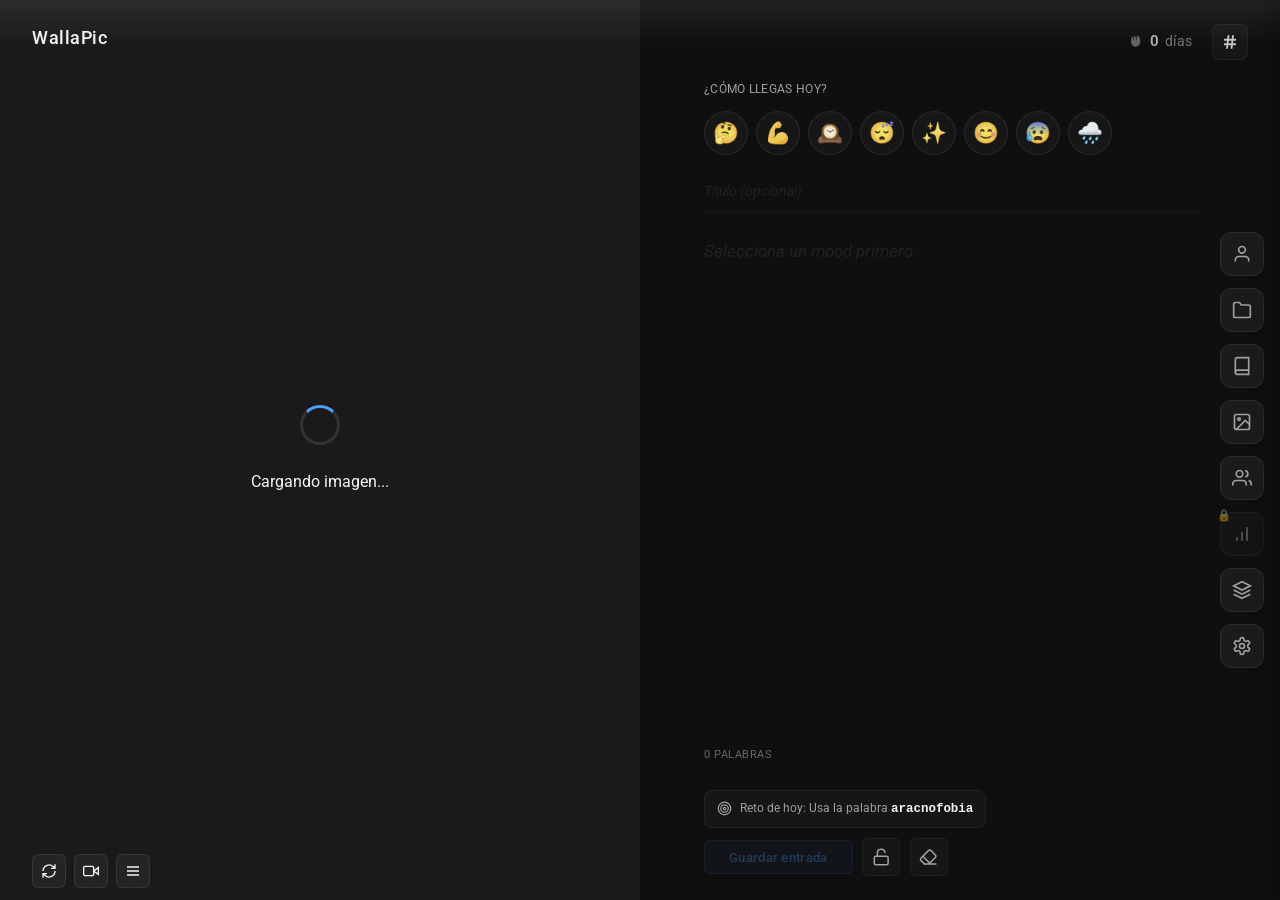
==== commit 5429f57e: "Add ONTOLE game engine and comprehensive documentation - Implement complete ONTOLE word puzzle game " ====
--- a/index.html
+++ b/index.html
@@ -17,6 +17,7 @@
     <link rel="stylesheet" href="streak-3d-viewer.css">
     <link rel="stylesheet" href="settings-styles.css">
     <link rel="stylesheet" href="skeleton-styles.css">
+    <link rel="stylesheet" href="ontole.css">
     
     <!-- Three.js para visualización 3D de la racha -->
     <script src="https://cdn.jsdelivr.net/npm/three@0.160.0/build/three.min.js"></script>
@@ -55,10 +56,18 @@
                 <div class="image-container">
                     <div class="image-wrapper">
                         <img id="mainImage" src="" alt="Imagen del día" class="main-image">
+                        <video id="mainVideo" class="main-video" style="display: none;" loop muted playsinline crossorigin="anonymous"></video>
                         <button id="pinBtn" class="pin-btn" data-tooltip="Marcar imagen">
                             <svg width="18" height="18" viewBox="0 0 24 24" fill="none" stroke="currentColor" stroke-width="2" stroke-linecap="round" stroke-linejoin="round">
                                 <path d="M12 17v5"></path>
                                 <path d="M9 10.76a2 2 0 0 1-1.11 1.79l-1.78.9A2 2 0 0 0 5 15.24V16a1 1 0 0 0 1 1h12a1 1 0 0 0 1-1v-.76a2 2 0 0 0-1.11-1.79l-1.78-.9A2 2 0 0 1 15 10.76V7a1 1 0 0 1 1-1 2 2 0 0 0 0-4H8a2 2 0 0 0 0 4 1 1 0 0 1 1 1z"></path>
+                            </svg>
+                        </button>
+                        <button id="toggleAudioBtn" class="audio-btn">
+                            <svg width="16" height="16" viewBox="0 0 24 24" fill="none" stroke="currentColor" stroke-width="2">
+                                <polygon points="11 5 6 9 2 9 2 15 6 15 11 19 11 5"></polygon>
+                                <line x1="23" y1="9" x2="17" y2="15"></line>
+                                <line x1="17" y1="9" x2="23" y2="15"></line>
                             </svg>
                         </button>
                         <button id="downloadBtn" class="download-btn">
@@ -85,6 +94,18 @@
                                     <path d="M21 2v6h-6M3 12a9 9 0 0 1 15-6.7L21 8M3 22v-6h6M21 12a9 9 0 0 1-15 6.7L3 16"/>
                                 </svg>
                             </button>
+                            <button id="toggleMediaBtn" class="change-image-btn" data-tooltip="Cambiar a video">
+                                <svg width="16" height="16" viewBox="0 0 24 24" fill="none" stroke="currentColor" stroke-width="2">
+                                    <polygon points="23 7 16 12 23 17 23 7"></polygon>
+                                    <rect x="1" y="5" width="15" height="14" rx="2" ry="2"></rect>
+                                </svg>
+                            </button>
+                            <button id="togglePinnedBtn" class="category-btn" data-tooltip="Ocultar cinta" style="display: none;">
+                                <svg width="16" height="16" viewBox="0 0 24 24" fill="none" stroke="currentColor" stroke-width="2">
+                                    <path d="M1 12s4-8 11-8 11 8 11 8-4 8-11 8-11-8-11-8z"></path>
+                                    <circle cx="12" cy="12" r="3"></circle>
+                                </svg>
+                            </button>
                             <button id="categoryBtn" class="category-btn" data-tooltip="Categorías">
                                 <svg width="16" height="16" viewBox="0 0 24 24" fill="none" stroke="currentColor" stroke-width="2">
                                     <path d="M3 12h18M3 6h18M3 18h18"/>
@@ -138,6 +159,13 @@
                             <line x1="12" y1="20" x2="12" y2="10"></line>
                             <line x1="18" y1="20" x2="18" y2="4"></line>
                             <line x1="6" y1="20" x2="6" y2="16"></line>
+                        </svg>
+                    </button>
+                    <button class="sidebar-btn" id="ontoleBtn" data-tooltip="Ontolé">
+                        <svg width="20" height="20" viewBox="0 0 24 24" fill="none" stroke="currentColor" stroke-width="2">
+                            <path d="M12 2L2 7l10 5 10-5-10-5z"></path>
+                            <polyline points="2 17 12 22 22 17"></polyline>
+                            <polyline points="2 12 12 17 22 12"></polyline>
                         </svg>
                     </button>
                     <button class="sidebar-btn" id="settingsBtn" data-tooltip="Configuración">
@@ -223,7 +251,7 @@
                                 <path d="M7 11V7a5 5 0 0 1 9.9-1"></path>
                             </svg>
                         </button>
-                        <button id="clearBtn" class="btn-clear" data-tooltip="Limpiar">
+                        <button id="clearBtn" class="btn-clear" data-tooltip="Limpiar Texto">
                             <svg width="20" height="20" viewBox="0 0 24 24" fill="none" stroke="currentColor" stroke-width="2" stroke-linecap="round" stroke-linejoin="round">
                                 <path d="m7 21-4.3-4.3c-1-1-1-2.5 0-3.4l9.6-9.6c1-1 2.5-1 3.4 0l5.6 5.6c1 1 1 2.5 0 3.4L13 21"></path>
                                 <path d="M22 21H7"></path>
@@ -265,6 +293,15 @@
                     <button class="archive-tab" data-tab="favorites" id="favoritesTab" style="display: none;">Favoritos</button>
                     <button class="archive-tab" data-tab="archived" id="archivedTab" style="display: none;">Archivados</button>
                     <button class="archive-tab" data-tab="collections">Colecciones</button>
+                    
+                    <!-- Botón crear colección (solo visible en tab colecciones) -->
+                    <button id="createCollectionBtn" class="archive-create-collection-btn" onclick="archiveManager.openCreateCollectionModal()" title="Nueva colección" style="display: none;">
+                        <svg width="18" height="18" viewBox="0 0 24 24" fill="none" stroke="currentColor" stroke-width="2.5" stroke-linecap="round" stroke-linejoin="round">
+                            <line x1="12" y1="5" x2="12" y2="19"></line>
+                            <line x1="5" y1="12" x2="19" y2="12"></line>
+                        </svg>
+                        Nueva Colección
+                    </button>
                 </div>
                 
                 <!-- Controles de archivo -->
@@ -541,29 +578,46 @@
             </div>
         </div>
 
-        <!-- Modal de Confirmación de Limpieza -->
-        <div id="clearConfirmModal" class="modal">
-            <div class="modal-content clear-confirm-modal">
-                <div class="modal-header">
-                    <h2>¿Limpiar contenido?</h2>
-                    <button class="btn-close" onclick="closeClearConfirmModal()">&times;</button>
-                </div>
-                <div class="modal-body">
-                    <p class="clear-modal-description">Selecciona qué deseas limpiar:</p>
-                    <div class="clear-options">
-                        <button class="clear-option-btn" onclick="confirmClear('text')">
-                            <svg width="20" height="20" viewBox="0 0 24 24" fill="none" stroke="currentColor" stroke-width="2">
-                                <path d="M4 7h16M10 11v6M14 11v6M5 7l1 12c0 1 1 2 2 2h8c1 0 2-1 2-2l1-12M9 7V4h6v3"/>
-                            </svg>
-                            <span>Solo texto</span>
-                        </button>
-                        <button class="clear-option-btn danger" onclick="confirmClear('all')">
-                            <svg width="20" height="20" viewBox="0 0 24 24" fill="none" stroke="currentColor" stroke-width="2">
-                                <path d="M3 6h18M8 6V4c0-1 1-2 2-2h4c1 0 2 1 2 2v2M19 6v14c0 1-1 2-2 2H7c-1 0-2-1-2-2V6"/>
-                            </svg>
-                            <span>Limpiar todo</span>
-                        </button>
-                    </div>
+
+
+        <!-- Modal de Crear Colección -->
+        <div id="createCollectionModal" class="modal">
+            <div class="modal-content collection-modal-content">
+                <div class="modal-header collection-modal-header">
+                    <h2>Nueva Colección</h2>
+                    <button class="btn-close" onclick="document.getElementById('createCollectionModal').classList.remove('active')">&times;</button>
+                </div>
+                <div class="modal-body">
+                    <div class="collection-form-group">
+                        <label for="collectionNameInput">Nombre *</label>
+                        <input type="text" id="collectionNameInput" class="collection-form-input" placeholder="Mi colección..." maxlength="100" required>
+                    </div>
+                    <div class="collection-form-group">
+                        <label for="collectionDescriptionInput">Descripción (opcional)</label>
+                        <textarea id="collectionDescriptionInput" class="collection-form-input" placeholder="Una breve descripción..." maxlength="500" rows="3"></textarea>
+                    </div>
+                </div>
+                <div class="modal-footer collection-modal-footer">
+                    <button class="collection-btn-cancel" onclick="document.getElementById('createCollectionModal').classList.remove('active')">Cancelar</button>
+                    <button class="collection-btn-create" onclick="archiveManager.createCollection()">Crear</button>
+                </div>
+            </div>
+        </div>
+
+        <!-- Modal de Seleccionar Colección -->
+        <div id="selectCollectionModal" class="modal">
+            <div class="modal-content collection-modal-content">
+                <div class="modal-header collection-modal-header">
+                    <h2>Mover a Colección</h2>
+                    <button class="btn-close" onclick="document.getElementById('selectCollectionModal').classList.remove('active')">&times;</button>
+                </div>
+                <div class="modal-body">
+                    <div id="collectionsList" class="collections-list">
+                        <!-- Se genera dinámicamente -->
+                    </div>
+                </div>
+                <div class="modal-footer collection-modal-footer">
+                    <button class="collection-btn-cancel" onclick="document.getElementById('selectCollectionModal').classList.remove('active')">Cerrar</button>
                 </div>
             </div>
         </div>
@@ -669,6 +723,77 @@
         <div id="streak3DContainer" class="streak-3d-container"></div>
     </div>
 
+    <!-- ============================================
+         MODAL ONTOLE - Sistema de Álgebra Semántica
+         Completamente modular e independiente
+         ============================================ -->
+    <div id="ontoleModal" class="ontole-modal">
+        <div class="ontole-container">
+            <!-- Header -->
+            <div class="ontole-header">
+                <div class="ontole-title">
+                    <div>
+                        <h2>Ontolé</h2>
+                        <div class="ontole-subtitle">Álgebra Semántica</div>
+                    </div>
+                </div>
+                <button class="ontole-close" aria-label="Cerrar">
+                    <svg width="20" height="20" viewBox="0 0 24 24" fill="none" stroke="currentColor" stroke-width="2">
+                        <line x1="18" y1="6" x2="6" y2="18"></line>
+                        <line x1="6" y1="6" x2="18" y2="18"></line>
+                    </svg>
+                </button>
+            </div>
+            
+            <!-- Barra de stats -->
+            <div class="ontole-stats">
+                <div class="ontole-stat">
+                    <span class="ontole-stat-label">NIVEL:</span>
+                    <span class="ontole-level-badge">
+                        <span>🎯</span>
+                        <span id="ontoleNivel">1</span>
+                    </span>
+                </div>
+                <span class="ontole-stat-separator">-</span>
+                <div class="ontole-stat">
+                    <span class="ontole-stat-label">PUNTOS:</span>
+                    <span class="ontole-stat-value points" id="ontolePuntos">0</span>
+                </div>
+                <span class="ontole-stat-separator">-</span>
+                <div class="ontole-stat">
+                    <span class="ontole-stat-label">RACHA:</span>
+                    <span class="ontole-stat-value" id="ontoleRacha">0</span>
+                </div>
+            </div>
+            
+            <!-- Navegación de modos -->
+            <div class="ontole-nav">
+                <button class="ontole-nav-btn active" data-mode="ecuacion">
+                    🎯 Modo Ecuación
+                </button>
+                <button class="ontole-nav-btn" data-mode="libre">
+                    ✨ Modo Libre
+                </button>
+                <button class="ontole-nav-btn" data-mode="ayuda">
+                    💡 Ayuda
+                </button>
+            </div>
+            
+            <!-- Contenido principal -->
+            <div class="ontole-body" id="ontoleBody">
+                <!-- El contenido se renderiza dinámicamente según el modo -->
+            </div>
+            
+            <!-- Barra de progreso -->
+            <div class="ontole-progress">
+                <div class="ontole-progress-bar-container">
+                    <div class="ontole-progress-bar" style="width: 0%;"></div>
+                </div>
+                <div class="ontole-progress-text">0 / 150 puntos para nivel 2</div>
+            </div>
+        </div>
+    </div>
+
     <!-- Supabase (para sincronización en la nube - opcional) -->
     <script src="https://cdn.jsdelivr.net/npm/@supabase/supabase-js@2"></script>
     <script src="supabase-config.js"></script>
@@ -698,7 +823,14 @@
     <script src="circles-ui.js"></script>
     <script src="public-circles-feed.js"></script>
     <script src="image-bank.js"></script>
+    <script src="video-manager.js"></script>
     <script src="settings-manager.js"></script>
+    
+    <!-- Scripts de Ontole - Sistema Generativo Dinámico -->
+    <script src="ontole-engine.js"></script>
+    <script src="ontole-dictionary.js"></script>
+    <script src="ontole.js"></script>
+    
     <script src="app.js"></script>
 </body>
 </html>
--- a/styles.css
+++ b/styles.css
@@ -212,13 +212,45 @@
     position: relative;
 }
 
+.main-video {
+    max-width: 100%;
+    max-height: 70vh;
+    width: auto;
+    height: auto;
+    object-fit: contain;
+    display: block;
+    border-radius: 8px;
+    box-shadow: 
+        0 10px 40px rgba(0,0,0,0.4),
+        0 2px 8px rgba(0,0,0,0.2);
+    transition: transform 0.3s ease;
+    position: relative;
+    cursor: pointer;
+}
+
+/* Asegurar que el botón esté dentro del área del video */
+.main-video:not([style*="display: none"]) ~ .audio-btn {
+    position: absolute;
+    bottom: 0.75rem;
+    right: 0.75rem;
+}
+
 .image-wrapper {
     position: relative;
-    display: inline-flex; /* Cambiado a inline-flex para ajustarse al tamaño de la imagen */
+    display: inline-flex;
     align-items: center;
     justify-content: center;
     max-width: 100%;
-    max-height: 70vh; /* Consistente con la imagen */
+    max-height: 70vh;
+    /* Importante: el wrapper debe contener los elementos absolutos */
+    isolation: isolate;
+}
+
+/* En modo video, asegurar que el wrapper se ajuste al video */
+.video-mode {
+    display: flex;
+    width: fit-content;
+    height: fit-content;
 }
 
 .image-loader {
@@ -403,6 +435,62 @@
     fill: white;
 }
 
+/* Botón de audio en el video - SIN borde, esquina inferior derecha, SIN relleno azul */
+.audio-btn {
+    position: absolute;
+    bottom: 0.75rem;
+    right: 0.75rem;
+    background: rgba(0, 0, 0, 0.75);
+    backdrop-filter: blur(10px);
+    border: none;
+    border-radius: 6px;
+    padding: 0.5rem;
+    width: auto;
+    height: auto;
+    min-width: 36px;
+    min-height: 36px;
+    color: white;
+    cursor: pointer;
+    transition: all 0.2s cubic-bezier(0.4, 0, 0.2, 1);
+    display: none;
+    align-items: center;
+    justify-content: center;
+    z-index: 30;
+    box-shadow: 0 2px 8px rgba(0, 0, 0, 0.3);
+}
+
+/* Mostrar botón de audio SOLO en modo video */
+.video-mode .audio-btn {
+    display: flex;
+    opacity: 0.7;
+}
+
+.video-mode:hover .audio-btn {
+    opacity: 1;
+}
+
+.audio-btn:hover {
+    transform: scale(1.05);
+    background: rgba(0, 0, 0, 0.9);
+    box-shadow: 0 4px 12px rgba(0, 0, 0, 0.5);
+}
+
+/* NO cambiar fondo cuando esté activo, solo mantener el mismo estilo */
+.audio-btn.active {
+    background: rgba(0, 0, 0, 0.75);
+    opacity: 1;
+}
+
+.audio-btn.active:hover {
+    background: rgba(0, 0, 0, 0.9);
+}
+
+.audio-btn svg {
+    width: 20px;
+    height: 20px;
+    display: block;
+}
+
 /* Botón de descarga en la imagen */
 .download-btn {
     position: absolute;
@@ -445,12 +533,57 @@
 /* Cinta de imágenes marcadas */
 .pinned-ribbon {
     position: absolute;
-    bottom: 5rem;
+    bottom: 3.5rem;
     left: 2rem;
     display: flex;
-    gap: 0.6rem;
+    gap: 0.4rem;
     z-index: 10;
     max-width: calc(100% - 2rem);
+    overflow-x: auto;
+    flex-wrap: nowrap;
+    scrollbar-width: thin;
+    scrollbar-color: var(--border) transparent;
+    transition: all 0.3s cubic-bezier(0.4, 0, 0.2, 1);
+}
+
+/* Cinta minimizada */
+.pinned-ribbon.minimized {
+    height: 8px;
+    overflow: hidden;
+}
+
+.pinned-ribbon.minimized .pinned-thumbnail {
+    width: 40px;
+    height: 8px;
+    border-radius: 4px;
+    border-width: 1px;
+    opacity: 0.5;
+}
+
+.pinned-ribbon.minimized .pinned-thumbnail:hover {
+    opacity: 0.8;
+    transform: none;
+}
+
+.pinned-ribbon.minimized .pinned-thumbnail-remove {
+    display: none;
+}
+
+.pinned-ribbon::-webkit-scrollbar {
+    height: 6px;
+}
+
+.pinned-ribbon::-webkit-scrollbar-track {
+    background: transparent;
+}
+
+.pinned-ribbon::-webkit-scrollbar-thumb {
+    background-color: var(--border);
+    border-radius: 3px;
+}
+
+.pinned-ribbon::-webkit-scrollbar-thumb:hover {
+    background-color: var(--text-secondary);
 }
 
 .pinned-ribbon:empty {
@@ -459,10 +592,10 @@
 
 .pinned-thumbnail {
     position: relative;
-    width: 80px;
-    height: 55px;
+    width: 60px;
+    height: 42px;
     flex-shrink: 0;
-    border-radius: 6px;
+    border-radius: 4px;
     overflow: hidden;
     cursor: pointer;
     border: 2px solid var(--border);
@@ -486,6 +619,37 @@
     width: 100%;
     height: 100%;
     object-fit: cover;
+}
+
+/* Video en miniatura en la cinta */
+.pinned-thumbnail video.pinned-video-thumb {
+    width: 100%;
+    height: 100%;
+    object-fit: cover;
+    display: block;
+}
+
+/* Indicador de video en miniatura */
+.pinned-thumbnail .video-indicator {
+    position: absolute;
+    bottom: 3px;
+    right: 3px;
+    background: rgba(0, 0, 0, 0.85);
+    backdrop-filter: blur(10px);
+    border-radius: 3px;
+    padding: 2px 3px;
+    display: flex;
+    align-items: center;
+    justify-content: center;
+    pointer-events: none;
+    z-index: 2;
+}
+
+.pinned-thumbnail .video-indicator svg {
+    width: 8px;
+    height: 8px;
+    color: white;
+    filter: drop-shadow(0 1px 2px rgba(0, 0, 0, 0.5));
 }
 
 .pinned-thumbnail-remove {
@@ -1195,6 +1359,9 @@
 [data-tooltip]:not(.mood-btn):not(.sidebar-btn):not(.btn-autosave):not(.btn-clear):not(.btn-secondary):not(.change-image-btn):not(.category-btn):not(.pin-btn):not(.profile-username-edit-btn)::before {
     content: attr(data-tooltip);
     position: absolute;
+    bottom: calc(100% + 8px);
+    left: 50%;
+    transform: translateX(-50%) translateY(4px);
     background: var(--bg-secondary);
     color: var(--text-primary);
     padding: 0.4rem 0.7rem;
@@ -1213,6 +1380,8 @@
 
 [data-tooltip]:not(.mood-btn):not(.sidebar-btn):not(.btn-autosave):not(.btn-clear):not(.btn-secondary):not(.change-image-btn):not(.category-btn):not(.pin-btn):not(.profile-username-edit-btn):hover::before {
     opacity: 1;
+    transform: translateX(-50%) translateY(0);
+}
 }
 
 /* Modal de Perfil */
@@ -1454,8 +1623,8 @@
     line-height: 1.4;
     margin-top: 0.5rem;
     display: -webkit-box;
-    -webkit-line-clamp: 2;
-    line-clamp: 2;
+    -webkit-line-clamp: 3;
+    line-clamp: 3;
     -webkit-box-orient: vertical;
     overflow: hidden;
 }
@@ -1829,6 +1998,30 @@
     overflow-y: auto;
 }
 
+/* Scrollbar personalizado para modal de categorías */
+#categoryModal .modal-body::-webkit-scrollbar {
+    width: 8px;
+}
+
+#categoryModal .modal-body::-webkit-scrollbar-track {
+    background: transparent;
+}
+
+#categoryModal .modal-body::-webkit-scrollbar-thumb {
+    background: var(--overlay-medium);
+    border-radius: 4px;
+}
+
+#categoryModal .modal-body::-webkit-scrollbar-thumb:hover {
+    background: var(--overlay-strong);
+}
+
+/* Firefox */
+#categoryModal .modal-body {
+    scrollbar-width: thin;
+    scrollbar-color: var(--overlay-medium) transparent;
+}
+
 /* Historial */
 .history-empty {
     text-align: center;
@@ -2363,14 +2556,25 @@
     border-color: rgba(74, 158, 255, 0.4);
 }
 
+.archive-action-btn.is-private {
+    color: #fbbf24;
+    border-color: rgba(251, 191, 54, 0.3);
+    background: rgba(251, 191, 54, 0.1);
+}
+
+.archive-action-btn.is-private:hover {
+    background: rgba(251, 191, 54, 0.15);
+    border-color: rgba(251, 191, 54, 0.4);
+}
+
 .archive-action-delete {
     color: rgba(255, 100, 100, 0.7);
 }
 
 .archive-action-delete:hover {
     color: rgba(255, 100, 100, 1);
+    background: rgba(255, 100, 100, 0.1);
     border-color: rgba(255, 100, 100, 0.3);
-    background: rgba(255, 100, 100, 0.1);
 }
 
 .archive-entry-image {
@@ -2380,6 +2584,12 @@
     border-radius: 4px;
     flex-shrink: 0;
     border: 1px solid var(--border);
+}
+
+/* Video en miniatura en archivo - optimizado */
+video.archive-entry-image,
+video.archive-video-thumb {
+    display: block;
 }
 
 .archive-entry-content {
@@ -3195,9 +3405,14 @@
 /* Modal de entrada - Sin marco, layout moderno */
 #entryModal {
     z-index: 1600;
-    background-color: var(--overlay-strong);
+    background-color: rgba(0, 0, 0, 0.85);
     backdrop-filter: blur(20px);
     -webkit-backdrop-filter: blur(20px);
+}
+
+/* Ajuste para tema claro */
+[data-theme="light"] #entryModal {
+    background-color: rgba(0, 0, 0, 0.75);
 }
 
 #entryModal .modal-content {
@@ -3316,6 +3531,23 @@
     height: 100%;
     object-fit: contain;
     filter: drop-shadow(0 20px 60px var(--overlay-strong));
+}
+
+/* Video en modal de entrada */
+.entry-video-wrapper {
+    position: relative;
+    width: 100%;
+    height: 100%;
+}
+
+.entry-video-audio-btn {
+    transition: all 0.2s ease;
+    box-shadow: 0 2px 8px rgba(0,0,0,0.3);
+}
+
+.entry-video-audio-btn:hover {
+    background: rgba(0,0,0,0.9) !important;
+    transform: scale(1.05);
 }
 
 /* Lado derecho - Wrapper completo */
@@ -6896,3 +7128,720 @@
 body.light-mode .echo-avatar-placeholder:hover {
     border-color: var(--accent);
 }
+
+/* ============================================
+   COLECCIONES - DISEÑO DE CARPETAS
+   ============================================ */
+
+.collections-container {
+    padding: 1.5rem;
+    display: grid;
+    grid-template-columns: repeat(auto-fill, minmax(200px, 1fr));
+    gap: 1.5rem;
+}
+
+.collection-folder {
+    cursor: pointer;
+    transition: transform 0.2s cubic-bezier(0.4, 0, 0.2, 1);
+    position: relative;
+}
+
+.collection-folder:hover {
+    transform: translateY(-4px);
+}
+
+.folder-tab {
+    background: linear-gradient(135deg, #fbbf24 0%, #f59e0b 100%);
+    height: 12px;
+    width: 80px;
+    border-radius: 8px 8px 0 0;
+    position: relative;
+    display: flex;
+    align-items: center;
+    justify-content: center;
+    box-shadow: 0 2px 4px rgba(0, 0, 0, 0.1);
+}
+
+.folder-lock {
+    font-size: 0.7rem;
+    margin-top: 2px;
+}
+
+.folder-body {
+    background: linear-gradient(135deg, rgba(251, 191, 54, 0.15) 0%, rgba(251, 191, 54, 0.05) 100%);
+    border: 1px solid rgba(251, 191, 54, 0.3);
+    border-radius: 0 12px 12px 12px;
+    padding: 1.25rem;
+    min-height: 140px;
+    display: flex;
+    flex-direction: column;
+    backdrop-filter: blur(10px);
+    transition: all 0.2s cubic-bezier(0.4, 0, 0.2, 1);
+    box-shadow: 0 4px 12px rgba(0, 0, 0, 0.1);
+}
+
+.collection-folder:hover .folder-body {
+    background: linear-gradient(135deg, rgba(251, 191, 54, 0.2) 0%, rgba(251, 191, 54, 0.08) 100%);
+    border-color: rgba(251, 191, 54, 0.4);
+    box-shadow: 0 8px 20px rgba(0, 0, 0, 0.15);
+}
+
+.folder-content {
+    display: flex;
+    flex-direction: column;
+    gap: 0.75rem;
+    flex: 1;
+}
+
+.folder-header {
+    display: flex;
+    align-items: center;
+    justify-content: space-between;
+}
+
+.folder-title {
+    font-size: 1.1rem;
+    font-weight: 600;
+    color: var(--text-primary);
+}
+
+.folder-options-btn {
+    background: rgba(0, 0, 0, 0.1);
+    border: 1px solid rgba(255, 255, 255, 0.1);
+    border-radius: 6px;
+    width: 28px;
+    height: 28px;
+    display: flex;
+    align-items: center;
+    justify-content: center;
+    cursor: pointer;
+    transition: all 0.2s cubic-bezier(0.4, 0, 0.2, 1);
+    color: var(--text-secondary);
+    padding: 0;
+}
+
+.folder-options-btn:hover {
+    background: rgba(0, 0, 0, 0.2);
+    border-color: rgba(255, 255, 255, 0.2);
+    color: var(--text-primary);
+}
+
+.folder-count {
+    font-size: 2rem;
+    font-weight: 700;
+    color: var(--text-primary);
+    line-height: 1;
+    margin-top: auto;
+}
+
+.folder-status {
+    font-size: 0.85rem;
+    opacity: 0.8;
+}
+
+.collection-placeholder {
+    grid-column: 1 / -1;
+}
+
+.private-collection-header {
+    display: flex;
+    align-items: center;
+    gap: 0.75rem;
+    padding: 0.75rem 1rem;
+    border-bottom: 1px solid var(--border);
+}
+
+.private-collection-header h2 {
+    margin: 0;
+    font-size: 0.95rem;
+    font-weight: 600;
+    color: var(--text-primary);
+    flex: 1;
+}
+
+.btn-back {
+    background: var(--overlay-light);
+    border: 1px solid var(--border);
+    border-radius: 6px;
+    padding: 0.4rem 0.75rem;
+    display: flex;
+    align-items: center;
+    gap: 0.4rem;
+    cursor: pointer;
+    transition: all 0.2s cubic-bezier(0.4, 0, 0.2, 1);
+    color: var(--text-primary);
+    font-size: 0.8rem;
+    font-weight: 500;
+}
+
+.btn-back svg {
+    width: 16px;
+    height: 16px;
+}
+
+.btn-back:hover {
+    background: var(--overlay-medium);
+    border-color: var(--overlay-strong);
+}
+
+.context-menu {
+    background: var(--overlay-strong);
+    backdrop-filter: blur(20px);
+    border: 1px solid var(--border);
+    border-radius: 8px;
+    box-shadow: 0 8px 24px rgba(0, 0, 0, 0.3);
+    padding: 0.5rem;
+    min-width: 180px;
+    z-index: 10000;
+}
+
+.context-menu button {
+    width: 100%;
+    background: transparent;
+    border: none;
+    padding: 0.75rem 1rem;
+    display: flex;
+    align-items: center;
+    gap: 0.75rem;
+    cursor: pointer;
+    transition: all 0.2s cubic-bezier(0.4, 0, 0.2, 1);
+    color: var(--text-primary);
+    font-size: 0.9rem;
+    border-radius: 6px;
+    text-align: left;
+}
+
+.context-menu button:hover {
+    background: var(--overlay-light);
+}
+
+/* Responsive */
+@media (max-width: 768px) {
+    .collections-container {
+        grid-template-columns: repeat(auto-fill, minmax(160px, 1fr));
+        gap: 1rem;
+        padding: 1rem;
+    }
+    
+    .folder-body {
+        min-height: 120px;
+        padding: 1rem;
+    }
+    
+    .folder-count {
+        font-size: 1.5rem;
+    }
+}
+
+
+/* ============================================
+   SISTEMA DE COLECCIONES PERSONALIZADAS
+   ============================================ */
+
+/* Estilos de modales de colecciones - ESPECÍFICOS */
+.collection-modal-content {
+    max-width: 420px;
+}
+
+.collection-modal-header {
+    padding: 1rem 1.25rem;
+}
+
+.collection-modal-header h2 {
+    font-size: 1.1rem;
+    font-weight: 600;
+    margin: 0;
+}
+
+.collection-modal-footer {
+    display: flex;
+    gap: 0.75rem;
+    justify-content: flex-end;
+    padding: 1rem 1.25rem;
+    border-top: 1px solid var(--border);
+}
+
+.collection-form-group {
+    display: flex;
+    flex-direction: column;
+    gap: 0.5rem;
+    margin-bottom: 1rem;
+}
+
+.collection-form-group label {
+    font-size: 0.9rem;
+    font-weight: 500;
+    color: var(--text-primary);
+}
+
+.collection-form-input {
+    width: 100%;
+    padding: 0.75rem;
+    border: 1px solid var(--border);
+    border-radius: 8px;
+    background: var(--bg-primary);
+    color: var(--text-primary);
+    font-size: 0.95rem;
+    font-family: inherit;
+    transition: all 0.2s ease;
+    box-sizing: border-box;
+}
+
+.collection-form-input:focus {
+    outline: none;
+    border-color: var(--accent);
+    background: var(--overlay-light);
+}
+
+.collection-form-input[type="textarea"],
+textarea.collection-form-input {
+    resize: vertical;
+    min-height: 80px;
+    line-height: 1.5;
+}
+
+.collection-btn-cancel {
+    padding: 0.6rem 1.25rem;
+    border-radius: 8px;
+    font-size: 0.9rem;
+    font-weight: 600;
+    cursor: pointer;
+    transition: all 0.2s ease;
+    border: none;
+    font-family: inherit;
+    white-space: nowrap;
+    min-width: 100px;
+    background: var(--bg-secondary) !important;
+    border: 1px solid var(--border) !important;
+    color: var(--text-primary) !important;
+}
+
+.collection-btn-cancel:hover {
+    background: var(--overlay-light) !important;
+    border-color: var(--text-secondary) !important;
+}
+
+.collection-btn-create {
+    padding: 0.6rem 1.25rem;
+    border-radius: 8px;
+    font-size: 0.9rem;
+    font-weight: 600;
+    cursor: pointer;
+    transition: all 0.2s ease;
+    border: none;
+    font-family: inherit;
+    white-space: nowrap;
+    min-width: 100px;
+    background: var(--accent) !important;
+    color: #000 !important;
+    border: 1px solid var(--accent) !important;
+}
+
+.collection-btn-create:hover {
+    transform: translateY(-1px);
+    box-shadow: 0 4px 8px rgba(0, 0, 0, 0.15);
+}
+
+/* Botón para abrir crear colección desde el archivo */
+.archive-create-collection-btn {
+    margin-left: auto;
+    padding: 0.4rem 0.75rem;
+    border-radius: 6px;
+    background: var(--accent);
+    border: none;
+    color: #000;
+    font-weight: 600;
+    font-size: 0.75rem;
+    cursor: pointer;
+    display: flex;
+    align-items: center;
+    gap: 0.35rem;
+    transition: all 0.2s ease;
+}
+
+.archive-create-collection-btn:hover {
+    transform: translateY(-2px);
+    box-shadow: 0 4px 12px rgba(0, 0, 0, 0.15);
+}
+
+.archive-create-collection-btn:active {
+    transform: translateY(0);
+}
+
+.archive-create-collection-btn svg {
+    stroke: #000;
+    width: 14px;
+    height: 14px;
+}
+
+/* Contenedor de colecciones */
+.collections-container {
+    display: grid;
+    grid-template-columns: repeat(auto-fill, minmax(240px, 1fr));
+    gap: 1.5rem;
+    padding: 1rem;
+}
+
+/* Carpeta de colección */
+.collection-folder {
+    cursor: pointer;
+    transition: transform 0.2s ease;
+}
+
+.collection-folder:hover {
+    transform: translateY(-4px);
+}
+
+/* Pestaña superior de la carpeta */
+.folder-tab {
+    background: var(--accent);
+    border-radius: 8px 8px 0 0;
+    height: 16px;
+    width: 60%;
+    display: flex;
+    align-items: center;
+    justify-content: flex-end;
+    padding: 0 0.75rem;
+    margin-bottom: -2px;
+}
+
+.folder-lock,
+.folder-icon {
+    font-size: 0.85rem;
+    opacity: 0.9;
+}
+
+/* Cuerpo de la carpeta */
+.folder-body {
+    background: var(--bg-secondary);
+    border: 1px solid var(--border);
+    border-radius: 0 8px 8px 8px;
+    padding: 1.25rem;
+    min-height: 120px;
+    transition: all 0.2s ease;
+}
+
+.collection-folder:hover .folder-body {
+    border-color: var(--accent);
+    box-shadow: 0 4px 12px rgba(0, 0, 0, 0.1);
+}
+
+.folder-content {
+    display: flex;
+    flex-direction: column;
+    gap: 0.75rem;
+}
+
+.folder-header {
+    display: flex;
+    align-items: center;
+    justify-content: space-between;
+}
+
+.folder-title {
+    font-size: 1rem;
+    font-weight: 600;
+    color: var(--text-primary);
+}
+
+.folder-description {
+    font-size: 0.85rem;
+    color: var(--text-secondary);
+    opacity: 0.8;
+    line-height: 1.4;
+    display: -webkit-box;
+    -webkit-line-clamp: 3;
+    -webkit-box-orient: vertical;
+    overflow: hidden;
+    text-overflow: ellipsis;
+}
+
+.folder-count {
+    font-size: 0.9rem;
+    color: var(--text-secondary);
+}
+
+.folder-status {
+    font-size: 0.85rem;
+    margin-top: 0.25rem;
+}
+
+.folder-options-btn {
+    background: none;
+    border: none;
+    padding: 0.25rem;
+    cursor: pointer;
+    color: var(--text-secondary);
+    transition: all 0.2s ease;
+    border-radius: 4px;
+    display: flex;
+    align-items: center;
+    justify-content: center;
+}
+
+.folder-options-btn:hover {
+    background: var(--overlay-light);
+    color: var(--text-primary);
+}
+
+/* Contenedor de colecciones */
+.collections-container {
+.collections-list {
+    display: flex;
+    flex-direction: column;
+    gap: 0.75rem;
+    max-height: 400px;
+    overflow-y: auto;
+}
+
+.collection-option {
+    display: flex;
+    align-items: center;
+    gap: 1rem;
+    padding: 1rem;
+    border: 1px solid var(--border);
+    border-radius: 8px;
+    background: var(--bg-primary);
+    cursor: pointer;
+    transition: all 0.2s ease;
+    width: 100%;
+    text-align: left;
+}
+
+.collection-option:hover:not(:disabled) {
+    background: var(--overlay-light);
+    border-color: var(--accent);
+}
+
+.collection-option:disabled {
+    opacity: 0.6;
+    cursor: not-allowed;
+}
+
+.collection-option.in-collection {
+    background: var(--accent);
+    border-color: var(--accent);
+}
+
+.collection-option.in-collection .collection-option-name {
+    color: #000;
+}
+
+.collection-option.in-collection .collection-option-count {
+    color: rgba(0, 0, 0, 0.7);
+}
+
+.collection-option-icon {
+    font-size: 1.5rem;
+    line-height: 1;
+}
+
+.collection-option-content {
+    flex: 1;
+    display: flex;
+    flex-direction: column;
+    gap: 0.25rem;
+}
+
+.collection-option-name {
+    font-size: 0.95rem;
+    font-weight: 500;
+    color: var(--text-primary);
+}
+
+.collection-option-count {
+    font-size: 0.8rem;
+    color: var(--text-secondary);
+}
+
+/* Botón de quitar de colección */
+.archive-action-remove {
+    background: var(--danger) !important;
+}
+
+.archive-action-remove:hover {
+    background: #dc2626 !important;
+}
+
+/* Skeleton de carpeta */
+.skeleton-folder {
+    animation: pulse 1.5s ease-in-out infinite;
+}
+
+.skeleton-folder:nth-child(2) {
+    animation-delay: 0.2s;
+}
+
+/* Header de colección privada con botón de volver */
+.private-collection-header {
+    display: flex;
+    align-items: center;
+    gap: 0.75rem;
+    padding: 0.75rem 1rem;
+    border-bottom: 1px solid var(--border);
+    margin-bottom: 1rem;
+}
+
+.private-collection-header h2 {
+    margin: 0;
+    font-size: 0.95rem;
+    font-weight: 600;
+}
+
+.btn-back {
+    display: flex;
+    align-items: center;
+    gap: 0.4rem;
+    padding: 0.4rem 0.75rem;
+    border: 1px solid var(--border);
+    border-radius: 6px;
+    background: var(--bg-secondary);
+    color: var(--text-primary);
+    cursor: pointer;
+    transition: all 0.2s ease;
+    font-size: 0.8rem;
+    font-weight: 500;
+}
+
+.btn-back svg {
+    width: 16px;
+    height: 16px;
+}
+
+.btn-back:hover {
+    background: var(--overlay-light);
+    border-color: var(--accent);
+}
+
+/* Menú contextual */
+.context-menu {
+    position: fixed;
+    background: var(--bg-secondary);
+    border: 1px solid var(--border);
+    border-radius: 8px;
+    padding: 0.5rem;
+    box-shadow: 0 4px 12px rgba(0, 0, 0, 0.15);
+    z-index: 2000;
+    min-width: 180px;
+}
+
+.context-menu button {
+    display: flex;
+    align-items: center;
+    gap: 0.75rem;
+    width: 100%;
+    padding: 0.75rem;
+    border: none;
+    border-radius: 6px;
+    background: none;
+    color: var(--text-primary);
+    cursor: pointer;
+    transition: all 0.2s ease;
+    text-align: left;
+    font-size: 0.9rem;
+}
+
+.context-menu button:hover {
+    background: var(--overlay-light);
+}
+
+.context-menu button svg {
+    flex-shrink: 0;
+}
+
+/* Responsive */
+@media (max-width: 768px) {
+    .collections-container {
+        grid-template-columns: repeat(auto-fill, minmax(180px, 1fr));
+        gap: 1rem;
+        padding: 0.75rem;
+    }
+
+    .folder-body {
+        padding: 1rem;
+        min-height: 100px;
+    }
+
+    .folder-title {
+        font-size: 0.95rem;
+    }
+
+    .folder-description {
+        font-size: 0.8rem;
+    }
+    
+    .archive-create-collection-btn {
+        padding: 0.5rem 1rem;
+        font-size: 0.85rem;
+    }
+    
+    .archive-create-collection-btn span {
+        display: none;
+    }
+}
+
+/* ============================================
+   BADGES DE UBICACIÓN Y ENTRADAS PRIVADAS EN BÚSQUEDA
+   ============================================ */
+
+/* Badges de ubicación (Archivados, Colecciones, PRIVADA) */
+.location-badge {
+    display: inline-flex;
+    align-items: center;
+    padding: 0.15rem 0.5rem;
+    border-radius: 4px;
+    font-size: 0.65rem;
+    font-weight: 600;
+    text-transform: uppercase;
+    letter-spacing: 0.3px;
+    margin-left: 0.5rem;
+}
+
+.location-badge-private {
+    background: rgba(239, 68, 68, 0.15);
+    color: #ef4444;
+    border: 1px solid rgba(239, 68, 68, 0.3);
+}
+
+.location-badge-archived {
+    background: rgba(161, 161, 170, 0.15);
+    color: #a1a1aa;
+    border: 1px solid rgba(161, 161, 170, 0.3);
+}
+
+.location-badge-collection {
+    background: rgba(251, 191, 36, 0.15);
+    color: #fbbf24;
+    border: 1px solid rgba(251, 191, 36, 0.3);
+}
+
+/* Placeholder para entradas privadas en búsqueda */
+.archive-entry-private-placeholder {
+    width: 80px;
+    height: 80px;
+    flex-shrink: 0;
+    background: var(--overlay-light);
+    border: 1px dashed var(--border);
+    border-radius: 6px;
+    display: flex;
+    align-items: center;
+    justify-content: center;
+    font-size: 2rem;
+    opacity: 0.5;
+}
+
+/* Ajustes para tema claro */
+[data-theme="light"] .location-badge-private {
+    background: rgba(239, 68, 68, 0.1);
+    color: #dc2626;
+}
+
+[data-theme="light"] .location-badge-archived {
+    background: rgba(113, 113, 122, 0.1);
+    color: #71717a;
+}
+
+[data-theme="light"] .location-badge-collection {
+    background: rgba(245, 158, 11, 0.1);
+    color: #f59e0b;
+}
--- a/image-bank.css
+++ b/image-bank.css
@@ -92,7 +92,7 @@
 
 .image-bank-stats {
     display: flex;
-    gap: 2rem;
+    gap: 1.5rem;
     justify-content: center;
     flex: 1;
 }
@@ -127,6 +127,15 @@
     border-radius: 12px;
     border: 1px solid rgba(255, 255, 255, 0.06);
     transition: all 0.3s ease;
+    display: flex;
+    align-items: center;
+    gap: 0.4rem;
+}
+
+.image-limit-indicator svg {
+    width: 14px;
+    height: 14px;
+    opacity: 0.6;
 }
 
 /* Ajuste para tema claro - MUY IMPORTANTE */
@@ -135,6 +144,10 @@
     background: #e0e0e0 !important;
     border-color: #cccccc !important;
     font-weight: 600 !important;
+}
+
+[data-theme="light"] .image-limit-indicator svg {
+    opacity: 0.8;
 }
 
 /* Tabs modernos */
@@ -376,9 +389,68 @@
     color: #fff;
 }
 
+.image-bank-item-btn.share-btn {
+    background: rgba(255, 255, 255, 0.95);
+    color: #10b981;
+}
+
+.image-bank-item-btn.share-btn:hover {
+    background: #10b981;
+    color: #fff;
+}
+
+.image-bank-item-btn.share-btn.shared {
+    background: #10b981;
+    color: #fff;
+}
+
+.image-bank-item-btn.unshare-btn {
+    background: rgba(239, 68, 68, 0.95);
+    color: #fff;
+}
+
+.image-bank-item-btn.unshare-btn:hover {
+    background: #dc2626;
+    transform: scale(1.08);
+}
+
 .image-bank-item-btn.delete-btn:hover {
     background: #ef4444;
     color: #fff;
+}
+
+/* Badge de contador de usos */
+.usage-badge {
+    position: absolute;
+    top: 0.5rem;
+    right: 0.5rem;
+    background: rgba(16, 185, 129, 0.95);
+    color: #fff;
+    padding: 0.25rem 0.5rem;
+    border-radius: 12px;
+    font-size: 0.75rem;
+    font-weight: 600;
+    z-index: 2;
+    pointer-events: none;
+}
+
+/* Badge de origen de imagen */
+.image-source-badge {
+    position: absolute;
+    top: 0.5rem;
+    left: 0.5rem;
+    background: rgba(0, 0, 0, 0.75);
+    backdrop-filter: blur(4px);
+    color: #fff;
+    padding: 0.25rem 0.5rem;
+    border-radius: 12px;
+    font-size: 0.7rem;
+    font-weight: 500;
+    z-index: 2;
+    pointer-events: none;
+    display: flex;
+    align-items: center;
+    gap: 0.25rem;
 }
 
 .image-bank-item-title {
@@ -474,7 +546,7 @@
     }
 
     .image-bank-stats {
-        gap: 1.5rem;
+        gap: 1.25rem;
     }
 
     .stat-value {
@@ -515,8 +587,13 @@
     }
 
     .image-bank-stats {
-        gap: 1rem;
+        gap: 0.75rem;
         padding: 0.375rem;
+        flex-wrap: wrap;
+    }
+    
+    .stat-item {
+        gap: 0.3rem;
     }
     
     .stat-value {
@@ -524,7 +601,7 @@
     }
 
     .stat-label {
-        font-size: 0.68rem;
+        font-size: 0.65rem;
     }
 }
 
@@ -941,3 +1018,55 @@
 [data-theme="light"] .btn-confirm-full:hover {
     background: var(--accent-hover);
 }
+
+
+/* ============================================
+   IMÁGENES PRIVADAS EN "YA USADAS"
+   ============================================ */
+
+.image-bank-item.private-entry {
+    position: relative;
+    cursor: not-allowed;
+    opacity: 0.7;
+}
+
+.image-bank-item.private-entry:hover {
+    transform: none;
+    box-shadow: 0 2px 8px rgba(0, 0, 0, 0.1);
+}
+
+.private-overlay {
+    position: absolute;
+    inset: 0;
+    display: flex;
+    flex-direction: column;
+    align-items: center;
+    justify-content: center;
+    background: rgba(0, 0, 0, 0.6);
+    backdrop-filter: blur(2px);
+    z-index: 2;
+    pointer-events: none;
+}
+
+.private-lock {
+    font-size: 2rem;
+    margin-bottom: 0.5rem;
+    opacity: 0.9;
+}
+
+.private-text {
+    font-size: 0.9rem;
+    font-weight: 600;
+    color: rgba(255, 255, 255, 0.9);
+    text-transform: uppercase;
+    letter-spacing: 0.5px;
+}
+
+/* Tema claro */
+[data-theme="light"] .private-overlay {
+    background: rgba(255, 255, 255, 0.8);
+}
+
+[data-theme="light"] .private-text {
+    color: rgba(0, 0, 0, 0.8);
+}
--- a/ontole.css
+++ b/ontole.css
@@ -0,0 +1,775 @@
+/* ============================================
+   ONTOLE - Sistema de Álgebra Semántica
+   Estilos completamente modulares e independientes
+   ============================================ */
+
+/* Variables específicas de Ontole */
+:root {
+    --ontole-primary: #6366f1;
+    --ontole-primary-hover: #4f46e5;
+    --ontole-secondary: #8b5cf6;
+    --ontole-success: #10b981;
+    --ontole-warning: #f59e0b;
+    --ontole-error: #ef4444;
+    --ontole-exact: #10b981;
+    --ontole-coherent: #3b82f6;
+    --ontole-poetic: #f59e0b;
+    --ontole-bg-overlay: rgba(0, 0, 0, 0.8);
+}
+
+/* Tema claro para Ontole */
+[data-theme="light"] {
+    --ontole-bg-overlay: rgba(255, 255, 255, 0.95);
+}
+
+/* Modal principal de Ontole */
+#ontoleModal {
+    display: none;
+    position: fixed;
+    top: 0;
+    left: 0;
+    width: 100%;
+    height: 100%;
+    background-color: var(--ontole-bg-overlay);
+    backdrop-filter: blur(10px);
+    z-index: 9000;
+    opacity: 0;
+    transition: opacity 0.3s ease;
+}
+
+#ontoleModal.active {
+    display: flex;
+    align-items: center;
+    justify-content: center;
+    opacity: 1;
+}
+
+/* Contenedor del juego */
+.ontole-container {
+    background: var(--bg-secondary);
+    border: 1px solid var(--border);
+    border-radius: 16px;
+    width: 90%;
+    max-width: 900px;
+    max-height: 85vh;
+    display: flex;
+    flex-direction: column;
+    box-shadow: 0 20px 60px rgba(0, 0, 0, 0.4);
+    transform: scale(0.9);
+    transition: transform 0.3s cubic-bezier(0.4, 0, 0.2, 1);
+}
+
+#ontoleModal.active .ontole-container {
+    transform: scale(1);
+}
+
+/* Header de Ontole */
+.ontole-header {
+    display: flex;
+    justify-content: space-between;
+    align-items: center;
+    padding: 0.5rem 1rem;
+    border-bottom: 1px solid var(--border);
+    background: linear-gradient(135deg, var(--ontole-primary), var(--ontole-secondary));
+    border-radius: 16px 16px 0 0;
+    flex-shrink: 0;
+}
+
+.ontole-title {
+    display: flex;
+    align-items: center;
+    gap: 0.5rem;
+}
+
+.ontole-title h2 {
+    font-size: 1rem;
+    font-weight: 700;
+    color: white;
+    margin: 0;
+    letter-spacing: -0.5px;
+}
+
+.ontole-subtitle {
+    font-size: 0.7rem;
+    color: rgba(255, 255, 255, 0.75);
+    font-weight: 400;
+}
+
+.ontole-close {
+    background: rgba(255, 255, 255, 0.1);
+    border: 1px solid rgba(255, 255, 255, 0.2);
+    border-radius: 6px;
+    width: 28px;
+    height: 28px;
+    display: flex;
+    align-items: center;
+    justify-content: center;
+    cursor: pointer;
+    transition: all 0.2s;
+    color: white;
+    font-size: 1rem;
+}
+
+.ontole-close:hover {
+    background: rgba(255, 255, 255, 0.2);
+    transform: scale(1.05);
+}
+
+/* Barra de nivel y puntos */
+.ontole-stats {
+    display: flex;
+    justify-content: center;
+    align-items: center;
+    padding: 0.5rem 1.5rem;
+    background: var(--bg-tertiary);
+    border-bottom: 1px solid var(--border);
+    flex-shrink: 0;
+    gap: 0.75rem;
+}
+
+.ontole-stat {
+    display: flex;
+    align-items: center;
+    gap: 0.4rem;
+}
+
+.ontole-stat-separator {
+    color: var(--text-secondary);
+    opacity: 0.5;
+    font-weight: 300;
+}
+
+.ontole-stat-label {
+    font-size: 0.7rem;
+    text-transform: uppercase;
+    letter-spacing: 0.5px;
+    color: var(--text-secondary);
+    font-weight: 700;
+}
+
+.ontole-stat-value {
+    font-size: 0.9rem;
+    font-weight: 700;
+    color: var(--text-primary);
+}
+
+.ontole-stat-value.points {
+    color: var(--ontole-primary);
+}
+
+.ontole-level-badge {
+    display: inline-flex;
+    align-items: center;
+    gap: 0.3rem;
+    padding: 0.2rem 0.5rem;
+    background: linear-gradient(135deg, var(--ontole-primary), var(--ontole-secondary));
+    border-radius: 8px;
+    font-size: 0.75rem;
+    font-weight: 700;
+    color: white;
+}
+
+/* Navegación de modos */
+.ontole-nav {
+    display: flex;
+    gap: 0.5rem;
+    padding: 0.5rem 1rem;
+    background: var(--bg-primary);
+    border-bottom: 1px solid var(--border);
+    overflow-x: auto;
+    flex-shrink: 0;
+}
+
+.ontole-nav-btn {
+    padding: 0.4rem 0.85rem;
+    background: var(--overlay-light);
+    border: 1px solid var(--overlay-medium);
+    border-radius: 6px;
+    color: var(--text-secondary);
+    font-size: 0.75rem;
+    font-weight: 500;
+    cursor: pointer;
+    transition: all 0.2s;
+    white-space: nowrap;
+}
+
+.ontole-nav-btn:hover {
+    background: var(--overlay-medium);
+    border-color: var(--overlay-strong);
+    color: var(--text-primary);
+}
+
+.ontole-nav-btn.active {
+    background: linear-gradient(135deg, var(--ontole-primary), var(--ontole-secondary));
+    border-color: var(--ontole-primary);
+    color: white;
+}
+
+/* Contenido principal */
+.ontole-body {
+    padding: 1.5rem;
+    flex: 1;
+    overflow: hidden;
+    display: flex;
+    flex-direction: column;
+}
+
+/* Modo Ecuación */
+.ontole-equation {
+    display: flex;
+    flex-direction: column;
+    gap: 1rem;
+    align-items: center;
+    height: 100%;
+    justify-content: center;
+}
+
+.ontole-equation-display {
+    display: flex;
+    align-items: center;
+    gap: 0.75rem;
+    font-size: 1.5rem;
+    font-weight: 700;
+    color: var(--text-primary);
+    font-family: 'Courier New', monospace;
+    flex-wrap: wrap;
+    justify-content: center;
+}
+
+.ontole-word {
+    padding: 0.5rem 1rem;
+    background: var(--overlay-medium);
+    border: 2px solid var(--border);
+    border-radius: 10px;
+    transition: all 0.3s;
+}
+
+.ontole-word.highlight {
+    background: linear-gradient(135deg, var(--ontole-primary), var(--ontole-secondary));
+    color: white;
+    border-color: var(--ontole-primary);
+    animation: wordPulse 1s ease-in-out infinite;
+}
+
+@keyframes wordPulse {
+    0%, 100% {
+        transform: scale(1);
+    }
+    50% {
+        transform: scale(1.05);
+    }
+}
+
+.ontole-operator {
+    color: var(--ontole-secondary);
+    font-weight: 900;
+}
+
+.ontole-unknown {
+    color: var(--text-secondary);
+    font-style: italic;
+}
+
+/* Input de respuesta */
+.ontole-answer-section {
+    display: flex;
+    flex-direction: column;
+    gap: 0.75rem;
+    width: 100%;
+    max-width: 500px;
+}
+
+.ontole-input {
+    width: 100%;
+    padding: 0.75rem 1rem;
+    background: var(--bg-primary);
+    border: 2px solid var(--border);
+    border-radius: 10px;
+    color: var(--text-primary);
+    font-size: 1rem;
+    font-family: 'Courier New', monospace;
+    text-align: center;
+    transition: all 0.2s;
+}
+
+.ontole-input:focus {
+    outline: none;
+    border-color: var(--ontole-primary);
+    background: var(--overlay-light);
+}
+
+.ontole-input::placeholder {
+    color: var(--text-secondary);
+    opacity: 0.5;
+}
+
+/* Botones de acción */
+.ontole-actions {
+    display: flex;
+    gap: 0.5rem;
+    justify-content: center;
+}
+
+.ontole-btn {
+    padding: 0.6rem 1.25rem;
+    background: var(--overlay-medium);
+    border: 1px solid var(--overlay-strong);
+    border-radius: 8px;
+    color: var(--text-primary);
+    font-size: 0.85rem;
+    font-weight: 600;
+    cursor: pointer;
+    transition: all 0.2s;
+}
+
+.ontole-btn:hover {
+    background: var(--overlay-strong);
+    transform: translateY(-2px);
+}
+
+.ontole-btn-primary {
+    background: linear-gradient(135deg, var(--ontole-primary), var(--ontole-secondary));
+    border-color: var(--ontole-primary);
+    color: white;
+}
+
+.ontole-btn-primary:hover {
+    opacity: 0.9;
+    transform: translateY(-2px);
+}
+
+.ontole-btn-secondary {
+    background: var(--overlay-light);
+    border-color: var(--overlay-medium);
+    color: var(--text-secondary);
+}
+
+/* Feedback de respuesta */
+.ontole-feedback {
+    display: none;
+    padding: 1rem;
+    background: var(--overlay-light);
+    border: 2px solid var(--border);
+    border-radius: 10px;
+    margin-top: 0.75rem;
+    animation: feedbackSlide 0.3s ease;
+    max-height: 180px;
+    overflow-y: auto;
+}
+
+.ontole-feedback.show {
+    display: block;
+}
+
+@keyframes feedbackSlide {
+    from {
+        opacity: 0;
+        transform: translateY(-10px);
+    }
+    to {
+        opacity: 1;
+        transform: translateY(0);
+    }
+}
+
+.ontole-feedback.exact {
+    background: rgba(16, 185, 129, 0.1);
+    border-color: var(--ontole-exact);
+}
+
+.ontole-feedback.coherent {
+    background: rgba(59, 130, 246, 0.1);
+    border-color: var(--ontole-coherent);
+}
+
+.ontole-feedback.poetic {
+    background: rgba(245, 158, 11, 0.1);
+    border-color: var(--ontole-poetic);
+}
+
+.ontole-feedback-header {
+    display: flex;
+    align-items: center;
+    justify-content: space-between;
+    margin-bottom: 0.65rem;
+}
+
+.ontole-feedback-level {
+    display: flex;
+    align-items: center;
+    gap: 0.4rem;
+    font-size: 0.95rem;
+    font-weight: 700;
+}
+
+.ontole-feedback-level.exact {
+    color: var(--ontole-exact);
+}
+
+.ontole-feedback-level.coherent {
+    color: var(--ontole-coherent);
+}
+
+.ontole-feedback-level.poetic {
+    color: var(--ontole-poetic);
+}
+
+.ontole-feedback-points {
+    font-size: 1.25rem;
+    font-weight: 900;
+    color: var(--ontole-primary);
+}
+
+.ontole-feedback-explanation {
+    font-size: 0.85rem;
+    line-height: 1.5;
+    color: var(--text-primary);
+    margin-bottom: 0.65rem;
+}
+
+.ontole-feedback-alternatives {
+    margin-top: 0.65rem;
+    padding-top: 0.65rem;
+    border-top: 1px solid var(--border);
+}
+
+.ontole-feedback-alternatives-title {
+    font-size: 0.7rem;
+    text-transform: uppercase;
+    letter-spacing: 0.5px;
+    color: var(--text-secondary);
+    margin-bottom: 0.4rem;
+    font-weight: 600;
+}
+
+.ontole-alternatives-list {
+    display: flex;
+    flex-wrap: wrap;
+    gap: 0.5rem;
+}
+
+.ontole-alternative {
+    padding: 0.3rem 0.6rem;
+    background: var(--overlay-medium);
+    border: 1px solid var(--overlay-strong);
+    border-radius: 5px;
+    font-size: 0.75rem;
+    color: var(--text-primary);
+    font-family: 'Courier New', monospace;
+}
+
+/* Progreso de nivel */
+.ontole-progress {
+    padding: 0.75rem 1.5rem;
+    background: var(--bg-tertiary);
+    border-top: 1px solid var(--border);
+    flex-shrink: 0;
+}
+
+.ontole-progress-bar-container {
+    position: relative;
+    width: 100%;
+    height: 6px;
+    background: var(--overlay-light);
+    border-radius: 3px;
+    overflow: hidden;
+    margin-bottom: 0.4rem;
+}
+
+.ontole-progress-bar {
+    height: 100%;
+    background: linear-gradient(90deg, var(--ontole-primary), var(--ontole-secondary));
+    border-radius: 3px;
+    transition: width 0.5s ease;
+}
+
+.ontole-progress-text {
+    font-size: 0.7rem;
+    color: var(--text-secondary);
+    text-align: center;
+}
+
+/* Modo Libre */
+.ontole-free-mode {
+    display: flex;
+    flex-direction: column;
+    gap: 1.5rem;
+}
+
+.ontole-chain-display {
+    display: flex;
+    flex-direction: column;
+    gap: 1rem;
+    padding: 1.5rem;
+    background: var(--overlay-light);
+    border: 1px solid var(--overlay-medium);
+    border-radius: 12px;
+    min-height: 200px;
+    max-height: 400px;
+    overflow-y: auto;
+}
+
+.ontole-chain-step {
+    display: flex;
+    align-items: center;
+    gap: 1rem;
+    padding: 0.75rem 1rem;
+    background: var(--bg-primary);
+    border: 1px solid var(--border);
+    border-radius: 8px;
+    animation: stepAppear 0.3s ease;
+}
+
+@keyframes stepAppear {
+    from {
+        opacity: 0;
+        transform: translateX(-10px);
+    }
+    to {
+        opacity: 1;
+        transform: translateX(0);
+    }
+}
+
+.ontole-step-number {
+    font-size: 0.85rem;
+    font-weight: 700;
+    color: var(--text-secondary);
+    min-width: 30px;
+}
+
+.ontole-step-content {
+    flex: 1;
+    font-family: 'Courier New', monospace;
+    color: var(--text-primary);
+}
+
+.ontole-step-points {
+    font-weight: 700;
+    padding: 0.25rem 0.5rem;
+    border-radius: 6px;
+    font-size: 0.85rem;
+}
+
+.ontole-step-points.exact {
+    color: var(--ontole-exact);
+    background: rgba(16, 185, 129, 0.1);
+}
+
+.ontole-step-points.coherent {
+    color: var(--ontole-coherent);
+    background: rgba(59, 130, 246, 0.1);
+}
+
+.ontole-step-points.poetic {
+    color: var(--ontole-poetic);
+    background: rgba(245, 158, 11, 0.1);
+}
+
+/* Tutorial / Ayuda */
+.ontole-help {
+    padding: 1.5rem;
+    background: var(--overlay-light);
+    border: 1px solid var(--overlay-medium);
+    border-radius: 12px;
+    margin-bottom: 1.5rem;
+}
+
+.ontole-help-title {
+    font-size: 1rem;
+    font-weight: 700;
+    color: var(--text-primary);
+    margin-bottom: 0.75rem;
+}
+
+.ontole-help-text {
+    font-size: 0.9rem;
+    line-height: 1.6;
+    color: var(--text-secondary);
+    margin-bottom: 0.75rem;
+}
+
+.ontole-help-example {
+    padding: 1rem;
+    background: var(--bg-primary);
+    border: 1px solid var(--border);
+    border-radius: 8px;
+    font-family: 'Courier New', monospace;
+    font-size: 0.9rem;
+    color: var(--text-primary);
+}
+
+/* Animaciones de logros */
+.ontole-achievement {
+    position: fixed;
+    top: 50%;
+    left: 50%;
+    transform: translate(-50%, -50%) scale(0);
+    background: linear-gradient(135deg, var(--ontole-primary), var(--ontole-secondary));
+    padding: 2rem 3rem;
+    border-radius: 16px;
+    box-shadow: 0 20px 60px rgba(0, 0, 0, 0.4);
+    z-index: 10000;
+    text-align: center;
+    color: white;
+    animation: achievementAppear 0.5s cubic-bezier(0.4, 0, 0.2, 1) forwards;
+}
+
+@keyframes achievementAppear {
+    to {
+        transform: translate(-50%, -50%) scale(1);
+    }
+}
+
+.ontole-achievement-icon {
+    font-size: 4rem;
+    margin-bottom: 1rem;
+    animation: achievementBounce 0.6s ease infinite;
+}
+
+@keyframes achievementBounce {
+    0%, 100% {
+        transform: translateY(0);
+    }
+    50% {
+        transform: translateY(-10px);
+    }
+}
+
+.ontole-achievement-title {
+    font-size: 1.5rem;
+    font-weight: 700;
+    margin-bottom: 0.5rem;
+}
+
+.ontole-achievement-desc {
+    font-size: 0.95rem;
+    opacity: 0.9;
+}
+
+/* Responsive */
+@media (max-width: 768px) {
+    .ontole-container {
+        width: 95%;
+        max-height: 90vh;
+    }
+    
+    .ontole-header {
+        padding: 0.5rem 0.75rem;
+    }
+    
+    .ontole-title h2 {
+        font-size: 0.9rem;
+    }
+    
+    .ontole-subtitle {
+        font-size: 0.65rem;
+    }
+    
+    .ontole-close {
+        width: 26px;
+        height: 26px;
+        font-size: 0.95rem;
+    }
+    
+    .ontole-stats {
+        padding: 0.65rem 1rem;
+    }
+    
+    .ontole-nav {
+        padding: 0.5rem 1rem;
+    }
+    
+    .ontole-stats {
+        flex-wrap: wrap;
+        gap: 0.5rem;
+        padding: 0.5rem 1rem;
+        justify-content: center;
+    }
+    
+    .ontole-stat-label {
+        font-size: 0.65rem;
+    }
+    
+    .ontole-stat-value {
+        font-size: 0.85rem;
+    }
+    
+    .ontole-stat-separator {
+        display: none;
+    }
+    
+    .ontole-body {
+        padding: 1rem;
+    }
+    
+    .ontole-equation-display {
+        font-size: 1.25rem;
+        gap: 0.5rem;
+    }
+    
+    .ontole-word {
+        padding: 0.4rem 0.75rem;
+    }
+    
+    .ontole-feedback {
+        max-height: 150px;
+    }
+    
+    .ontole-actions {
+        flex-direction: column;
+        width: 100%;
+    }
+    
+    .ontole-btn {
+        width: 100%;
+    }
+}
+
+/* Scrollbar personalizado */
+.ontole-container::-webkit-scrollbar,
+.ontole-chain-display::-webkit-scrollbar {
+    width: 8px;
+}
+
+.ontole-container::-webkit-scrollbar-track,
+.ontole-chain-display::-webkit-scrollbar-track {
+    background: var(--overlay-light);
+}
+
+.ontole-container::-webkit-scrollbar-thumb,
+.ontole-chain-display::-webkit-scrollbar-thumb {
+    background: var(--overlay-strong);
+    border-radius: 4px;
+}
+
+.ontole-container::-webkit-scrollbar-thumb:hover,
+.ontole-chain-display::-webkit-scrollbar-thumb:hover {
+    background: var(--border);
+}
+
+/* Estado de carga */
+.ontole-loading {
+    display: flex;
+    flex-direction: column;
+    align-items: center;
+    justify-content: center;
+    gap: 1rem;
+    padding: 3rem;
+    color: var(--text-secondary);
+}
+
+.ontole-spinner {
+    width: 40px;
+    height: 40px;
+    border: 3px solid var(--overlay-medium);
+    border-top-color: var(--ontole-primary);
+    border-radius: 50%;
+    animation: ontoleSpin 1s linear infinite;
+}
+
+@keyframes ontoleSpin {
+    to {
+        transform: rotate(360deg);
+    }
+}
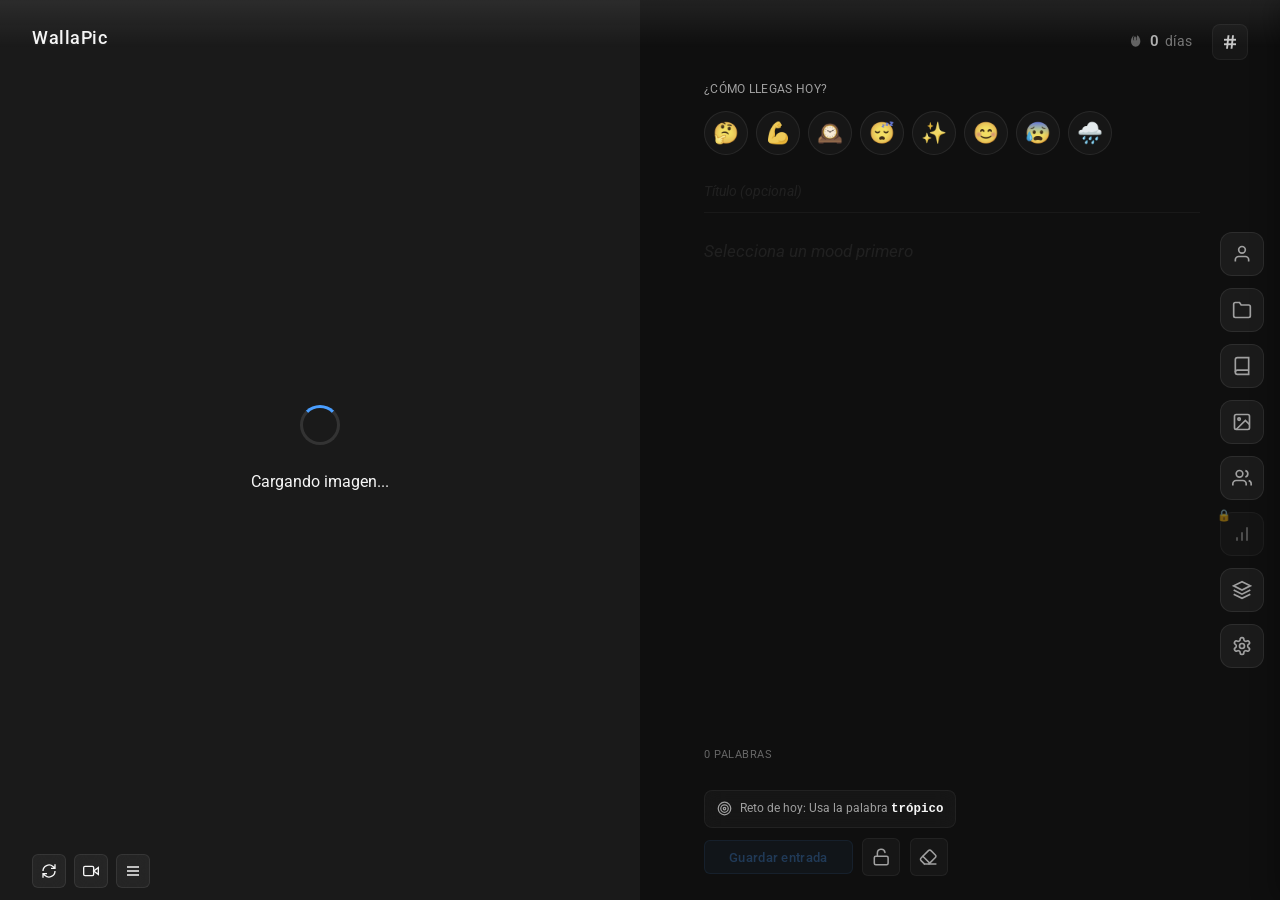
==== commit c1f03d17: "feat: add AI analyzer with Netlify Functions backend for secure API key management" ====
--- a/index.html
+++ b/index.html
@@ -18,6 +18,7 @@
     <link rel="stylesheet" href="settings-styles.css">
     <link rel="stylesheet" href="skeleton-styles.css">
     <link rel="stylesheet" href="ontole.css">
+    <link rel="stylesheet" href="ai-analyzer.css">
     
     <!-- Three.js para visualización 3D de la racha -->
     <script src="https://cdn.jsdelivr.net/npm/three@0.160.0/build/three.min.js"></script>
@@ -830,6 +831,10 @@
     <script src="ontole-engine.js"></script>
     <script src="ontole-dictionary.js"></script>
     <script src="ontole.js"></script>
+    <script src="ai-analyzer.js"></script>
+    
+    <!-- Sistema de Captura de Imágenes a Cloudinary -->
+    <script src="image-capture-cloudinary.js"></script>
     
     <script src="app.js"></script>
 </body>
--- a/ai-analyzer.css
+++ b/ai-analyzer.css
@@ -0,0 +1,347 @@
+/* ============================================
+   AI ANALYZER - Estilos
+   ============================================ */
+
+/* Botón cerebrito en entry stats */
+.ai-brain-btn {
+    background: none;
+    border: none;
+    font-size: 1.1rem;
+    cursor: pointer;
+    padding: 0.25rem;
+    opacity: 0.5;
+    transition: all 0.2s ease;
+    display: inline-flex;
+    align-items: center;
+    justify-content: center;
+    margin-left: 0.5rem;
+    position: relative;
+}
+
+.ai-brain-btn:hover {
+    opacity: 1;
+    transform: scale(1.1);
+}
+
+.ai-brain-btn:disabled {
+    cursor: not-allowed;
+    opacity: 0.3;
+}
+
+/* Indicador de IA (puntito) */
+.ai-indicator {
+    position: absolute;
+    top: 0px;
+    right: 0px;
+    width: 6px;
+    height: 6px;
+    background: var(--accent);
+    border-radius: 50%;
+    box-shadow: 0 0 4px var(--accent);
+}
+
+@keyframes brain-pulse {
+    0%, 100% { transform: scale(1); }
+    50% { transform: scale(1.2); }
+}
+
+.ai-brain-loading {
+    animation: brain-pulse 1s ease-in-out infinite;
+    display: inline-block;
+}
+
+/* Modal de análisis */
+.ai-analysis-modal {
+    position: fixed;
+    top: 0;
+    left: 0;
+    right: 0;
+    bottom: 0;
+    background: rgba(0, 0, 0, 0.85);
+    backdrop-filter: blur(10px);
+    z-index: 10000;
+    display: flex;
+    align-items: center;
+    justify-content: center;
+    padding: 2rem;
+    animation: fadeIn 0.3s ease;
+}
+
+.ai-analysis-content {
+    background: var(--bg-color);
+    border-radius: 16px;
+    max-width: 800px;
+    width: 100%;
+    max-height: 90vh;
+    overflow: hidden;
+    display: flex;
+    flex-direction: column;
+    box-shadow: 0 20px 60px rgba(0, 0, 0, 0.3);
+}
+
+.ai-analysis-header {
+    display: flex;
+    align-items: center;
+    justify-content: space-between;
+    padding: 1rem 1.5rem;
+    border-bottom: 1px solid rgba(255, 255, 255, 0.1);
+}
+
+.ai-analysis-header h2 {
+    margin: 0;
+    font-size: 1.25rem;
+    font-weight: 600;
+}
+
+.ai-analysis-close {
+    background: none;
+    border: none;
+    font-size: 2rem;
+    color: var(--text-color);
+    cursor: pointer;
+    opacity: 0.5;
+    transition: opacity 0.2s ease;
+    padding: 0;
+    width: 32px;
+    height: 32px;
+    display: flex;
+    align-items: center;
+    justify-content: center;
+}
+
+.ai-analysis-close:hover {
+    opacity: 1;
+}
+
+.ai-analysis-body {
+    padding: 1.5rem 2rem;
+    overflow-y: auto;
+    flex: 1;
+    
+    /* Scrollbar moderno y minimalista */
+    scrollbar-width: thin;
+    scrollbar-color: rgba(255, 255, 255, 0.2) transparent;
+}
+
+/* Scrollbar para Webkit (Chrome, Safari, Edge) */
+.ai-analysis-body::-webkit-scrollbar {
+    width: 6px;
+}
+
+.ai-analysis-body::-webkit-scrollbar-track {
+    background: transparent;
+}
+
+.ai-analysis-body::-webkit-scrollbar-thumb {
+    background: rgba(255, 255, 255, 0.2);
+    border-radius: 3px;
+    transition: background 0.2s ease;
+}
+
+.ai-analysis-body::-webkit-scrollbar-thumb:hover {
+    background: rgba(255, 255, 255, 0.3);
+}
+
+/* Textarea scrollbar */
+.ai-analysis-reimagined-edit {
+    scrollbar-width: thin;
+    scrollbar-color: rgba(255, 255, 255, 0.2) transparent;
+}
+
+.ai-analysis-reimagined-edit::-webkit-scrollbar {
+    width: 6px;
+}
+
+.ai-analysis-reimagined-edit::-webkit-scrollbar-track {
+    background: transparent;
+}
+
+.ai-analysis-reimagined-edit::-webkit-scrollbar-thumb {
+    background: rgba(255, 255, 255, 0.2);
+    border-radius: 3px;
+}
+
+.ai-analysis-reimagined-edit::-webkit-scrollbar-thumb:hover {
+    background: rgba(255, 255, 255, 0.3);
+}
+
+.ai-analysis-section {
+    margin-bottom: 2rem;
+}
+
+.ai-analysis-section:last-child {
+    margin-bottom: 0;
+}
+
+.ai-analysis-section-title {
+    display: flex;
+    align-items: center;
+    gap: 0.5rem;
+    font-size: 1.1rem;
+    font-weight: 600;
+    margin-bottom: 1rem;
+    color: var(--accent);
+}
+
+.ai-analysis-icon {
+    font-size: 1.3rem;
+}
+
+.ai-analysis-text {
+    line-height: 1.8;
+    color: rgba(255, 255, 255, 0.85);
+    font-size: 0.95rem;
+}
+
+.ai-analysis-suggestions {
+    display: flex;
+    flex-direction: column;
+    gap: 1rem;
+}
+
+.ai-analysis-suggestion {
+    display: flex;
+    gap: 0.75rem;
+    align-items: flex-start;
+    padding: 1rem;
+    background: rgba(255, 255, 255, 0.05);
+    border-radius: 8px;
+    line-height: 1.6;
+    font-size: 0.95rem;
+}
+
+.ai-suggestion-number {
+    flex-shrink: 0;
+    width: 24px;
+    height: 24px;
+    background: var(--accent);
+    color: white;
+    border-radius: 50%;
+    display: flex;
+    align-items: center;
+    justify-content: center;
+    font-size: 0.85rem;
+    font-weight: 600;
+}
+
+.ai-analysis-reimagined {
+    line-height: 1.8;
+    color: rgba(255, 255, 255, 0.9);
+    padding: 1.5rem;
+    background: rgba(255, 255, 255, 0.05);
+    border-radius: 8px;
+    border-left: 3px solid var(--accent);
+    font-size: 0.95rem;
+    margin-bottom: 1rem;
+}
+
+/* Textarea para editar texto reimaginado */
+.ai-analysis-reimagined-edit {
+    width: 100%;
+    min-height: 200px;
+    padding: 1.5rem;
+    background: rgba(255, 255, 255, 0.08);
+    border: 2px solid var(--accent);
+    border-radius: 8px;
+    color: rgba(255, 255, 255, 0.9);
+    font-size: 0.95rem;
+    line-height: 1.8;
+    font-family: inherit;
+    resize: vertical;
+    margin-bottom: 1rem;
+    transition: all 0.2s ease;
+}
+
+.ai-analysis-reimagined-edit:focus {
+    outline: none;
+    background: rgba(255, 255, 255, 0.1);
+    border-color: var(--accent-hover);
+    box-shadow: 0 0 0 3px rgba(var(--accent-rgb), 0.1);
+}
+
+/* Botones de acción para texto reimaginado */
+.ai-reimagined-actions {
+    display: flex;
+    gap: 0.75rem;
+    flex-wrap: wrap;
+}
+
+.ai-action-btn {
+    display: inline-flex;
+    align-items: center;
+    gap: 0.5rem;
+    padding: 0.6rem 1rem;
+    background: rgba(255, 255, 255, 0.1);
+    border: 1px solid rgba(255, 255, 255, 0.2);
+    border-radius: 6px;
+    color: var(--text-color);
+    cursor: pointer;
+    font-size: 0.9rem;
+    transition: all 0.2s ease;
+    flex: 1;
+    min-width: fit-content;
+}
+
+.ai-action-btn:hover {
+    background: rgba(255, 255, 255, 0.15);
+    border-color: var(--accent);
+}
+
+.ai-action-btn:disabled {
+    opacity: 0.5;
+    cursor: not-allowed;
+}
+
+.ai-action-btn svg {
+    flex-shrink: 0;
+}
+
+.ai-use-btn {
+    background: var(--accent);
+    border-color: var(--accent);
+    font-weight: 500;
+}
+
+.ai-use-btn:hover {
+    background: var(--accent-hover);
+    border-color: var(--accent-hover);
+}
+
+/* Responsive */
+@media (max-width: 768px) {
+    .ai-analysis-modal {
+        padding: 1rem;
+    }
+    
+    .ai-analysis-content {
+        max-height: 95vh;
+    }
+    
+    .ai-analysis-header {
+        padding: 1rem 1.5rem;
+    }
+    
+    .ai-analysis-header h2 {
+        font-size: 1.25rem;
+    }
+    
+    .ai-analysis-body {
+        padding: 1.5rem;
+    }
+    
+    .ai-brain-btn {
+        font-size: 1rem;
+    }
+}
+
+/* Animación fade in */
+@keyframes fadeIn {
+    from {
+        opacity: 0;
+        transform: scale(0.95);
+    }
+    to {
+        opacity: 1;
+        transform: scale(1);
+    }
+}
